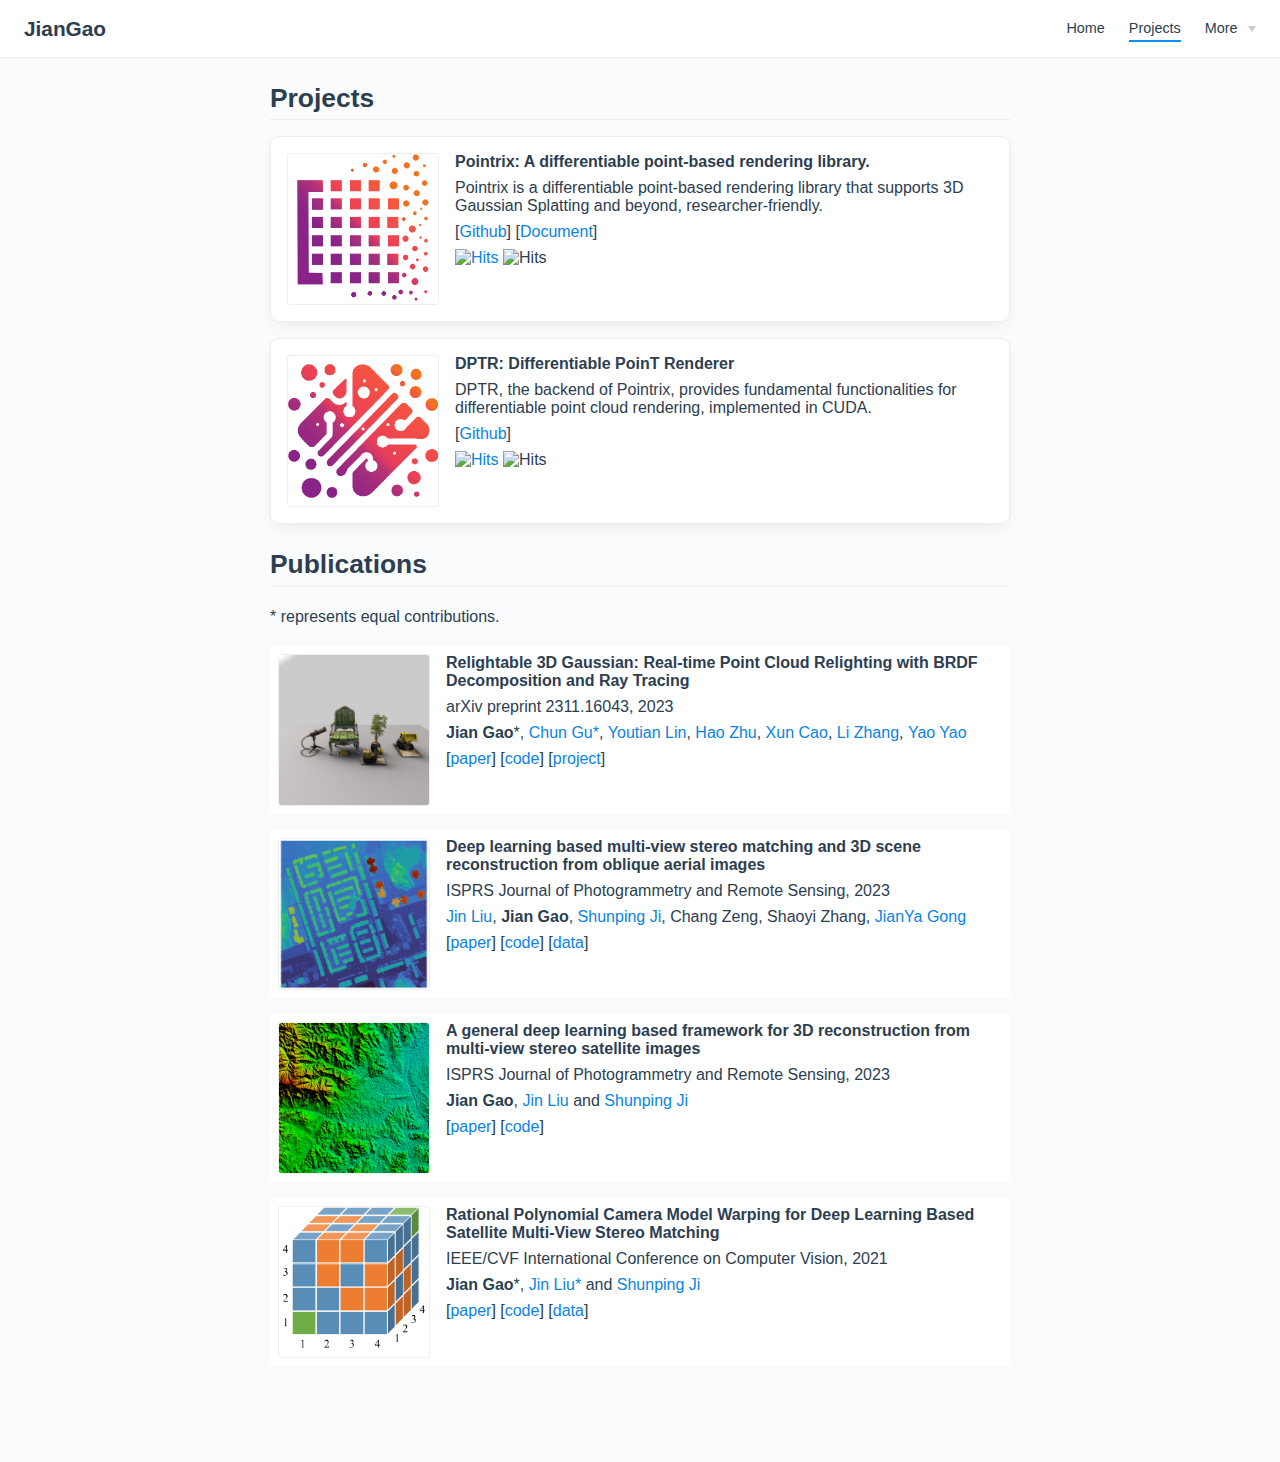
==== projects/index.html @ 20134680 "update" ====
<!DOCTYPE html>
<html lang="en-US">
  <head>
    <meta charset="utf-8">
    <meta name="viewport" content="width=device-width,initial-scale=1">
    <title>Projects | JianGao</title>
    <meta name="description" content="Website of Jian Gao">
    <link rel="icon" href="home.png">
    
    <link rel="preload" href="/assets/css/0.styles.3f326f81.css" as="style"><link rel="preload" href="/assets/js/app.9c5078cc.js" as="script"><link rel="preload" href="/assets/js/2.4865000f.js" as="script"><link rel="preload" href="/assets/js/10.e5e63cda.js" as="script"><link rel="preload" href="/assets/js/6.53512d20.js" as="script"><link rel="prefetch" href="/assets/js/11.e84737f7.js"><link rel="prefetch" href="/assets/js/12.097b4f4e.js"><link rel="prefetch" href="/assets/js/3.b9cb5ec0.js"><link rel="prefetch" href="/assets/js/4.f50adb33.js"><link rel="prefetch" href="/assets/js/5.90e2b002.js"><link rel="prefetch" href="/assets/js/7.cb664a9d.js"><link rel="prefetch" href="/assets/js/8.22fc4f7e.js"><link rel="prefetch" href="/assets/js/9.d6f98968.js">
    <link rel="stylesheet" href="/assets/css/0.styles.3f326f81.css">
  </head>
  <body>
    <div id="app" data-server-rendered="true"><div class="theme-container no-sidebar projects-page"><header class="navbar"><div class="sidebar-button"><svg xmlns="http://www.w3.org/2000/svg" aria-hidden="true" role="img" viewBox="0 0 448 512" class="icon"><path fill="currentColor" d="M436 124H12c-6.627 0-12-5.373-12-12V80c0-6.627 5.373-12 12-12h424c6.627 0 12 5.373 12 12v32c0 6.627-5.373 12-12 12zm0 160H12c-6.627 0-12-5.373-12-12v-32c0-6.627 5.373-12 12-12h424c6.627 0 12 5.373 12 12v32c0 6.627-5.373 12-12 12zm0 160H12c-6.627 0-12-5.373-12-12v-32c0-6.627 5.373-12 12-12h424c6.627 0 12 5.373 12 12v32c0 6.627-5.373 12-12 12z"></path></svg></div> <a href="/" class="home-link router-link-active"><!----> <span class="site-name">JianGao</span></a> <div class="links"><!----> <nav class="nav-links can-hide"><div class="nav-item"><a href="/" class="nav-link">Home</a></div><div class="nav-item"><a href="/projects/" class="nav-link router-link-exact-active router-link-active">Projects</a></div><div class="nav-item"><div class="dropdown-wrapper"><button type="button" aria-label="Menu" class="dropdown-title"><span class="title">More</span> <span class="arrow right"></span></button> <ul class="nav-dropdown" style="display:none;"><li class="dropdown-item"><!----> <a href="https://github.com/ygaojiany" target="_blank" rel="noopener noreferrer" class="nav-link external">
  Github
  <svg xmlns="http://www.w3.org/2000/svg" aria-hidden="true" x="0px" y="0px" viewBox="0 0 100 100" width="15" height="15" class="icon outbound"><path fill="currentColor" d="M18.8,85.1h56l0,0c2.2,0,4-1.8,4-4v-32h-8v28h-48v-48h28v-8h-32l0,0c-2.2,0-4,1.8-4,4v56C14.8,83.3,16.6,85.1,18.8,85.1z"></path> <polygon fill="currentColor" points="45.7,48.7 51.3,54.3 77.2,28.5 77.2,37.2 85.2,37.2 85.2,14.9 62.8,14.9 62.8,22.9 71.5,22.9"></polygon></svg></a></li><li class="dropdown-item"><!----> <a href="https://scholar.google.com/citations?user=Ud-3ID8AAAAJ&amp;hl=en" target="_blank" rel="noopener noreferrer" class="nav-link external">
  Google Scholar
  <svg xmlns="http://www.w3.org/2000/svg" aria-hidden="true" x="0px" y="0px" viewBox="0 0 100 100" width="15" height="15" class="icon outbound"><path fill="currentColor" d="M18.8,85.1h56l0,0c2.2,0,4-1.8,4-4v-32h-8v28h-48v-48h28v-8h-32l0,0c-2.2,0-4,1.8-4,4v56C14.8,83.3,16.6,85.1,18.8,85.1z"></path> <polygon fill="currentColor" points="45.7,48.7 51.3,54.3 77.2,28.5 77.2,37.2 85.2,37.2 85.2,14.9 62.8,14.9 62.8,22.9 71.5,22.9"></polygon></svg></a></li><li class="dropdown-item"><!----> <a href="https://dblp.org/pid/02/563-9" target="_blank" rel="noopener noreferrer" class="nav-link external">
  DBLP
  <svg xmlns="http://www.w3.org/2000/svg" aria-hidden="true" x="0px" y="0px" viewBox="0 0 100 100" width="15" height="15" class="icon outbound"><path fill="currentColor" d="M18.8,85.1h56l0,0c2.2,0,4-1.8,4-4v-32h-8v28h-48v-48h28v-8h-32l0,0c-2.2,0-4,1.8-4,4v56C14.8,83.3,16.6,85.1,18.8,85.1z"></path> <polygon fill="currentColor" points="45.7,48.7 51.3,54.3 77.2,28.5 77.2,37.2 85.2,37.2 85.2,14.9 62.8,14.9 62.8,22.9 71.5,22.9"></polygon></svg></a></li><li class="dropdown-item"><!----> <a href="https://orcid.org/0009-0007-2093-0941" target="_blank" rel="noopener noreferrer" class="nav-link external">
  ORCID
  <svg xmlns="http://www.w3.org/2000/svg" aria-hidden="true" x="0px" y="0px" viewBox="0 0 100 100" width="15" height="15" class="icon outbound"><path fill="currentColor" d="M18.8,85.1h56l0,0c2.2,0,4-1.8,4-4v-32h-8v28h-48v-48h28v-8h-32l0,0c-2.2,0-4,1.8-4,4v56C14.8,83.3,16.6,85.1,18.8,85.1z"></path> <polygon fill="currentColor" points="45.7,48.7 51.3,54.3 77.2,28.5 77.2,37.2 85.2,37.2 85.2,14.9 62.8,14.9 62.8,22.9 71.5,22.9"></polygon></svg></a></li><li class="dropdown-item"><!----> <a href="https://www.semanticscholar.org/author/Jian-Gao/2149258535" target="_blank" rel="noopener noreferrer" class="nav-link external">
  Sematic Scholar
  <svg xmlns="http://www.w3.org/2000/svg" aria-hidden="true" x="0px" y="0px" viewBox="0 0 100 100" width="15" height="15" class="icon outbound"><path fill="currentColor" d="M18.8,85.1h56l0,0c2.2,0,4-1.8,4-4v-32h-8v28h-48v-48h28v-8h-32l0,0c-2.2,0-4,1.8-4,4v56C14.8,83.3,16.6,85.1,18.8,85.1z"></path> <polygon fill="currentColor" points="45.7,48.7 51.3,54.3 77.2,28.5 77.2,37.2 85.2,37.2 85.2,14.9 62.8,14.9 62.8,22.9 71.5,22.9"></polygon></svg></a></li></ul></div></div> <!----></nav></div></header> <div class="sidebar-mask"></div> <aside class="sidebar"><nav class="nav-links"><div class="nav-item"><a href="/" class="nav-link">Home</a></div><div class="nav-item"><a href="/projects/" class="nav-link router-link-exact-active router-link-active">Projects</a></div><div class="nav-item"><div class="dropdown-wrapper"><button type="button" aria-label="Menu" class="dropdown-title"><span class="title">More</span> <span class="arrow right"></span></button> <ul class="nav-dropdown" style="display:none;"><li class="dropdown-item"><!----> <a href="https://github.com/ygaojiany" target="_blank" rel="noopener noreferrer" class="nav-link external">
  Github
  <svg xmlns="http://www.w3.org/2000/svg" aria-hidden="true" x="0px" y="0px" viewBox="0 0 100 100" width="15" height="15" class="icon outbound"><path fill="currentColor" d="M18.8,85.1h56l0,0c2.2,0,4-1.8,4-4v-32h-8v28h-48v-48h28v-8h-32l0,0c-2.2,0-4,1.8-4,4v56C14.8,83.3,16.6,85.1,18.8,85.1z"></path> <polygon fill="currentColor" points="45.7,48.7 51.3,54.3 77.2,28.5 77.2,37.2 85.2,37.2 85.2,14.9 62.8,14.9 62.8,22.9 71.5,22.9"></polygon></svg></a></li><li class="dropdown-item"><!----> <a href="https://scholar.google.com/citations?user=Ud-3ID8AAAAJ&amp;hl=en" target="_blank" rel="noopener noreferrer" class="nav-link external">
  Google Scholar
  <svg xmlns="http://www.w3.org/2000/svg" aria-hidden="true" x="0px" y="0px" viewBox="0 0 100 100" width="15" height="15" class="icon outbound"><path fill="currentColor" d="M18.8,85.1h56l0,0c2.2,0,4-1.8,4-4v-32h-8v28h-48v-48h28v-8h-32l0,0c-2.2,0-4,1.8-4,4v56C14.8,83.3,16.6,85.1,18.8,85.1z"></path> <polygon fill="currentColor" points="45.7,48.7 51.3,54.3 77.2,28.5 77.2,37.2 85.2,37.2 85.2,14.9 62.8,14.9 62.8,22.9 71.5,22.9"></polygon></svg></a></li><li class="dropdown-item"><!----> <a href="https://dblp.org/pid/02/563-9" target="_blank" rel="noopener noreferrer" class="nav-link external">
  DBLP
  <svg xmlns="http://www.w3.org/2000/svg" aria-hidden="true" x="0px" y="0px" viewBox="0 0 100 100" width="15" height="15" class="icon outbound"><path fill="currentColor" d="M18.8,85.1h56l0,0c2.2,0,4-1.8,4-4v-32h-8v28h-48v-48h28v-8h-32l0,0c-2.2,0-4,1.8-4,4v56C14.8,83.3,16.6,85.1,18.8,85.1z"></path> <polygon fill="currentColor" points="45.7,48.7 51.3,54.3 77.2,28.5 77.2,37.2 85.2,37.2 85.2,14.9 62.8,14.9 62.8,22.9 71.5,22.9"></polygon></svg></a></li><li class="dropdown-item"><!----> <a href="https://orcid.org/0009-0007-2093-0941" target="_blank" rel="noopener noreferrer" class="nav-link external">
  ORCID
  <svg xmlns="http://www.w3.org/2000/svg" aria-hidden="true" x="0px" y="0px" viewBox="0 0 100 100" width="15" height="15" class="icon outbound"><path fill="currentColor" d="M18.8,85.1h56l0,0c2.2,0,4-1.8,4-4v-32h-8v28h-48v-48h28v-8h-32l0,0c-2.2,0-4,1.8-4,4v56C14.8,83.3,16.6,85.1,18.8,85.1z"></path> <polygon fill="currentColor" points="45.7,48.7 51.3,54.3 77.2,28.5 77.2,37.2 85.2,37.2 85.2,14.9 62.8,14.9 62.8,22.9 71.5,22.9"></polygon></svg></a></li><li class="dropdown-item"><!----> <a href="https://www.semanticscholar.org/author/Jian-Gao/2149258535" target="_blank" rel="noopener noreferrer" class="nav-link external">
  Sematic Scholar
  <svg xmlns="http://www.w3.org/2000/svg" aria-hidden="true" x="0px" y="0px" viewBox="0 0 100 100" width="15" height="15" class="icon outbound"><path fill="currentColor" d="M18.8,85.1h56l0,0c2.2,0,4-1.8,4-4v-32h-8v28h-48v-48h28v-8h-32l0,0c-2.2,0-4,1.8-4,4v56C14.8,83.3,16.6,85.1,18.8,85.1z"></path> <polygon fill="currentColor" points="45.7,48.7 51.3,54.3 77.2,28.5 77.2,37.2 85.2,37.2 85.2,14.9 62.8,14.9 62.8,22.9 71.5,22.9"></polygon></svg></a></li></ul></div></div> <!----></nav>  <!----> </aside> <main class="page"> <div class="theme-default-content content__default"><h2 id="projects">Projects</h2> <div class="md-card show-border"><div class="card-image"><img src="/projects/pointrix.png" alt></div> <div class="card-content"><p><strong>Pointrix: A differentiable point-based rendering library.</strong></p> <p>Pointrix is a differentiable point-based rendering library that supports 3D Gaussian Splatting and beyond, researcher-friendly.</p> <p>[<a href="https://github.com/pointrix-project/pointrix" target="_blank" rel="noopener noreferrer">Github<svg xmlns="http://www.w3.org/2000/svg" aria-hidden="true" x="0px" y="0px" viewBox="0 0 100 100" width="15" height="15" class="icon outbound"><path fill="currentColor" d="M18.8,85.1h56l0,0c2.2,0,4-1.8,4-4v-32h-8v28h-48v-48h28v-8h-32l0,0c-2.2,0-4,1.8-4,4v56C14.8,83.3,16.6,85.1,18.8,85.1z"></path> <polygon fill="currentColor" points="45.7,48.7 51.3,54.3 77.2,28.5 77.2,37.2 85.2,37.2 85.2,14.9 62.8,14.9 62.8,22.9 71.5,22.9"></polygon></svg></a>] [<a href="https://pointrix-project.github.io/pointrix/" target="_blank" rel="noopener noreferrer">Document<svg xmlns="http://www.w3.org/2000/svg" aria-hidden="true" x="0px" y="0px" viewBox="0 0 100 100" width="15" height="15" class="icon outbound"><path fill="currentColor" d="M18.8,85.1h56l0,0c2.2,0,4-1.8,4-4v-32h-8v28h-48v-48h28v-8h-32l0,0c-2.2,0-4,1.8-4,4v56C14.8,83.3,16.6,85.1,18.8,85.1z"></path> <polygon fill="currentColor" points="45.7,48.7 51.3,54.3 77.2,28.5 77.2,37.2 85.2,37.2 85.2,14.9 62.8,14.9 62.8,22.9 71.5,22.9"></polygon></svg></a>]</p> <p><a href="https://hits.seeyoufarm.com" target="_blank" rel="noopener noreferrer"><img src="https://hits.seeyoufarm.com/api/count/incr/badge.svg?url=https%3A%2F%2Fgithub.com%2Fpointrix-project%2Fpointrix&amp;count_bg=%2396114C&amp;title_bg=%23555555&amp;icon=&amp;icon_color=%23E7E7E7&amp;title=visitors&amp;edge_flat=false" alt="Hits"><svg xmlns="http://www.w3.org/2000/svg" aria-hidden="true" x="0px" y="0px" viewBox="0 0 100 100" width="15" height="15" class="icon outbound"><path fill="currentColor" d="M18.8,85.1h56l0,0c2.2,0,4-1.8,4-4v-32h-8v28h-48v-48h28v-8h-32l0,0c-2.2,0-4,1.8-4,4v56C14.8,83.3,16.6,85.1,18.8,85.1z"></path> <polygon fill="currentColor" points="45.7,48.7 51.3,54.3 77.2,28.5 77.2,37.2 85.2,37.2 85.2,14.9 62.8,14.9 62.8,22.9 71.5,22.9"></polygon></svg></a> <img src="https://img.shields.io/github/stars/pointrix-project/pointrix" alt="Hits"></p></div></div> <div class="md-card show-border"><div class="card-image"><img src="/projects/dptr.png" alt></div> <div class="card-content"><p><strong>DPTR: Differentiable PoinT Renderer</strong></p> <p>DPTR, the backend of Pointrix, provides fundamental functionalities for differentiable point cloud rendering, implemented in CUDA.</p> <p>[<a href="https://github.com/pointrix-project/dptr" target="_blank" rel="noopener noreferrer">Github<svg xmlns="http://www.w3.org/2000/svg" aria-hidden="true" x="0px" y="0px" viewBox="0 0 100 100" width="15" height="15" class="icon outbound"><path fill="currentColor" d="M18.8,85.1h56l0,0c2.2,0,4-1.8,4-4v-32h-8v28h-48v-48h28v-8h-32l0,0c-2.2,0-4,1.8-4,4v56C14.8,83.3,16.6,85.1,18.8,85.1z"></path> <polygon fill="currentColor" points="45.7,48.7 51.3,54.3 77.2,28.5 77.2,37.2 85.2,37.2 85.2,14.9 62.8,14.9 62.8,22.9 71.5,22.9"></polygon></svg></a>]</p> <p><a href="https://hits.seeyoufarm.com" target="_blank" rel="noopener noreferrer"><img src="https://hits.seeyoufarm.com/api/count/incr/badge.svg?url=https%3A%2F%2Fgithub.com%2Fpointrix-project%2Fdptr&amp;count_bg=%2396114C&amp;title_bg=%23555555&amp;icon=&amp;icon_color=%23E7E7E7&amp;title=visitors&amp;edge_flat=false" alt="Hits"><svg xmlns="http://www.w3.org/2000/svg" aria-hidden="true" x="0px" y="0px" viewBox="0 0 100 100" width="15" height="15" class="icon outbound"><path fill="currentColor" d="M18.8,85.1h56l0,0c2.2,0,4-1.8,4-4v-32h-8v28h-48v-48h28v-8h-32l0,0c-2.2,0-4,1.8-4,4v56C14.8,83.3,16.6,85.1,18.8,85.1z"></path> <polygon fill="currentColor" points="45.7,48.7 51.3,54.3 77.2,28.5 77.2,37.2 85.2,37.2 85.2,14.9 62.8,14.9 62.8,22.9 71.5,22.9"></polygon></svg></a> <img src="https://img.shields.io/github/stars/pointrix-project/dptr" alt="Hits"></p></div></div> <h2 id="publications">Publications</h2> <p>* represents equal contributions.</p> <div class="md-card"><div class="card-image"><img src="/publications/2023Relightable3DGaussian.png" alt></div> <div class="card-content"><p><strong>Relightable 3D Gaussian: Real-time Point Cloud Relighting with BRDF Decomposition and Ray Tracing</strong></p> <p>arXiv preprint 2311.16043, 2023</p> <p><strong>Jian Gao</strong>*, <a href="https://sulvxiangxin.github.io/" target="_blank" rel="noopener noreferrer">Chun Gu*<svg xmlns="http://www.w3.org/2000/svg" aria-hidden="true" x="0px" y="0px" viewBox="0 0 100 100" width="15" height="15" class="icon outbound"><path fill="currentColor" d="M18.8,85.1h56l0,0c2.2,0,4-1.8,4-4v-32h-8v28h-48v-48h28v-8h-32l0,0c-2.2,0-4,1.8-4,4v56C14.8,83.3,16.6,85.1,18.8,85.1z"></path> <polygon fill="currentColor" points="45.7,48.7 51.3,54.3 77.2,28.5 77.2,37.2 85.2,37.2 85.2,14.9 62.8,14.9 62.8,22.9 71.5,22.9"></polygon></svg></a>, <a href="https://scholar.google.com/citations?user=VhhHLhIAAAAJ&amp;hl=en" target="_blank" rel="noopener noreferrer">Youtian Lin<svg xmlns="http://www.w3.org/2000/svg" aria-hidden="true" x="0px" y="0px" viewBox="0 0 100 100" width="15" height="15" class="icon outbound"><path fill="currentColor" d="M18.8,85.1h56l0,0c2.2,0,4-1.8,4-4v-32h-8v28h-48v-48h28v-8h-32l0,0c-2.2,0-4,1.8-4,4v56C14.8,83.3,16.6,85.1,18.8,85.1z"></path> <polygon fill="currentColor" points="45.7,48.7 51.3,54.3 77.2,28.5 77.2,37.2 85.2,37.2 85.2,14.9 62.8,14.9 62.8,22.9 71.5,22.9"></polygon></svg></a>, <a href="http://zhuhao.cc/home/" target="_blank" rel="noopener noreferrer">Hao Zhu<svg xmlns="http://www.w3.org/2000/svg" aria-hidden="true" x="0px" y="0px" viewBox="0 0 100 100" width="15" height="15" class="icon outbound"><path fill="currentColor" d="M18.8,85.1h56l0,0c2.2,0,4-1.8,4-4v-32h-8v28h-48v-48h28v-8h-32l0,0c-2.2,0-4,1.8-4,4v56C14.8,83.3,16.6,85.1,18.8,85.1z"></path> <polygon fill="currentColor" points="45.7,48.7 51.3,54.3 77.2,28.5 77.2,37.2 85.2,37.2 85.2,14.9 62.8,14.9 62.8,22.9 71.5,22.9"></polygon></svg></a>, <a href="https://cite.nju.edu.cn/People/Faculty/20190621/i5054.html" target="_blank" rel="noopener noreferrer">Xun Cao<svg xmlns="http://www.w3.org/2000/svg" aria-hidden="true" x="0px" y="0px" viewBox="0 0 100 100" width="15" height="15" class="icon outbound"><path fill="currentColor" d="M18.8,85.1h56l0,0c2.2,0,4-1.8,4-4v-32h-8v28h-48v-48h28v-8h-32l0,0c-2.2,0-4,1.8-4,4v56C14.8,83.3,16.6,85.1,18.8,85.1z"></path> <polygon fill="currentColor" points="45.7,48.7 51.3,54.3 77.2,28.5 77.2,37.2 85.2,37.2 85.2,14.9 62.8,14.9 62.8,22.9 71.5,22.9"></polygon></svg></a>, <a href="https://lzrobots.github.io/" target="_blank" rel="noopener noreferrer">Li Zhang<svg xmlns="http://www.w3.org/2000/svg" aria-hidden="true" x="0px" y="0px" viewBox="0 0 100 100" width="15" height="15" class="icon outbound"><path fill="currentColor" d="M18.8,85.1h56l0,0c2.2,0,4-1.8,4-4v-32h-8v28h-48v-48h28v-8h-32l0,0c-2.2,0-4,1.8-4,4v56C14.8,83.3,16.6,85.1,18.8,85.1z"></path> <polygon fill="currentColor" points="45.7,48.7 51.3,54.3 77.2,28.5 77.2,37.2 85.2,37.2 85.2,14.9 62.8,14.9 62.8,22.9 71.5,22.9"></polygon></svg></a>, <a href="https://yoyo000.github.io/" target="_blank" rel="noopener noreferrer">Yao Yao<svg xmlns="http://www.w3.org/2000/svg" aria-hidden="true" x="0px" y="0px" viewBox="0 0 100 100" width="15" height="15" class="icon outbound"><path fill="currentColor" d="M18.8,85.1h56l0,0c2.2,0,4-1.8,4-4v-32h-8v28h-48v-48h28v-8h-32l0,0c-2.2,0-4,1.8-4,4v56C14.8,83.3,16.6,85.1,18.8,85.1z"></path> <polygon fill="currentColor" points="45.7,48.7 51.3,54.3 77.2,28.5 77.2,37.2 85.2,37.2 85.2,14.9 62.8,14.9 62.8,22.9 71.5,22.9"></polygon></svg></a></p> <p>[<a href="https://arxiv.org/abs/2311.16043" target="_blank" rel="noopener noreferrer">paper<svg xmlns="http://www.w3.org/2000/svg" aria-hidden="true" x="0px" y="0px" viewBox="0 0 100 100" width="15" height="15" class="icon outbound"><path fill="currentColor" d="M18.8,85.1h56l0,0c2.2,0,4-1.8,4-4v-32h-8v28h-48v-48h28v-8h-32l0,0c-2.2,0-4,1.8-4,4v56C14.8,83.3,16.6,85.1,18.8,85.1z"></path> <polygon fill="currentColor" points="45.7,48.7 51.3,54.3 77.2,28.5 77.2,37.2 85.2,37.2 85.2,14.9 62.8,14.9 62.8,22.9 71.5,22.9"></polygon></svg></a>] [<a href="https://github.com/NJU-3DV/Relightable3DGaussian" target="_blank" rel="noopener noreferrer">code<svg xmlns="http://www.w3.org/2000/svg" aria-hidden="true" x="0px" y="0px" viewBox="0 0 100 100" width="15" height="15" class="icon outbound"><path fill="currentColor" d="M18.8,85.1h56l0,0c2.2,0,4-1.8,4-4v-32h-8v28h-48v-48h28v-8h-32l0,0c-2.2,0-4,1.8-4,4v56C14.8,83.3,16.6,85.1,18.8,85.1z"></path> <polygon fill="currentColor" points="45.7,48.7 51.3,54.3 77.2,28.5 77.2,37.2 85.2,37.2 85.2,14.9 62.8,14.9 62.8,22.9 71.5,22.9"></polygon></svg></a>] [<a href="https://nju-3dv.github.io/projects/Relightable3DGaussian/" target="_blank" rel="noopener noreferrer">project<svg xmlns="http://www.w3.org/2000/svg" aria-hidden="true" x="0px" y="0px" viewBox="0 0 100 100" width="15" height="15" class="icon outbound"><path fill="currentColor" d="M18.8,85.1h56l0,0c2.2,0,4-1.8,4-4v-32h-8v28h-48v-48h28v-8h-32l0,0c-2.2,0-4,1.8-4,4v56C14.8,83.3,16.6,85.1,18.8,85.1z"></path> <polygon fill="currentColor" points="45.7,48.7 51.3,54.3 77.2,28.5 77.2,37.2 85.2,37.2 85.2,14.9 62.8,14.9 62.8,22.9 71.5,22.9"></polygon></svg></a>]</p></div></div> <div class="md-card"><div class="card-image"><img src="/publications/2023ISPRS_2.png" alt></div> <div class="card-content"><p><strong>Deep learning based multi-view stereo matching and 3D scene reconstruction from oblique aerial images</strong></p> <p>ISPRS Journal of Photogrammetry and Remote Sensing, 2023</p> <p><a href="https://gpcv-liujin.github.io/" target="_blank" rel="noopener noreferrer">Jin Liu<svg xmlns="http://www.w3.org/2000/svg" aria-hidden="true" x="0px" y="0px" viewBox="0 0 100 100" width="15" height="15" class="icon outbound"><path fill="currentColor" d="M18.8,85.1h56l0,0c2.2,0,4-1.8,4-4v-32h-8v28h-48v-48h28v-8h-32l0,0c-2.2,0-4,1.8-4,4v56C14.8,83.3,16.6,85.1,18.8,85.1z"></path> <polygon fill="currentColor" points="45.7,48.7 51.3,54.3 77.2,28.5 77.2,37.2 85.2,37.2 85.2,14.9 62.8,14.9 62.8,22.9 71.5,22.9"></polygon></svg></a>, <strong>Jian Gao</strong>, <a href="http://gpcv.whu.edu.cn/" target="_blank" rel="noopener noreferrer">Shunping Ji<svg xmlns="http://www.w3.org/2000/svg" aria-hidden="true" x="0px" y="0px" viewBox="0 0 100 100" width="15" height="15" class="icon outbound"><path fill="currentColor" d="M18.8,85.1h56l0,0c2.2,0,4-1.8,4-4v-32h-8v28h-48v-48h28v-8h-32l0,0c-2.2,0-4,1.8-4,4v56C14.8,83.3,16.6,85.1,18.8,85.1z"></path> <polygon fill="currentColor" points="45.7,48.7 51.3,54.3 77.2,28.5 77.2,37.2 85.2,37.2 85.2,14.9 62.8,14.9 62.8,22.9 71.5,22.9"></polygon></svg></a>, Chang Zeng, Shaoyi Zhang, <a href="http://www.jygong.com/" target="_blank" rel="noopener noreferrer">JianYa Gong<svg xmlns="http://www.w3.org/2000/svg" aria-hidden="true" x="0px" y="0px" viewBox="0 0 100 100" width="15" height="15" class="icon outbound"><path fill="currentColor" d="M18.8,85.1h56l0,0c2.2,0,4-1.8,4-4v-32h-8v28h-48v-48h28v-8h-32l0,0c-2.2,0-4,1.8-4,4v56C14.8,83.3,16.6,85.1,18.8,85.1z"></path> <polygon fill="currentColor" points="45.7,48.7 51.3,54.3 77.2,28.5 77.2,37.2 85.2,37.2 85.2,14.9 62.8,14.9 62.8,22.9 71.5,22.9"></polygon></svg></a></p> <p>[<a href="https://www.sciencedirect.com/science/article/pii/S0924271623002289" target="_blank" rel="noopener noreferrer">paper<svg xmlns="http://www.w3.org/2000/svg" aria-hidden="true" x="0px" y="0px" viewBox="0 0 100 100" width="15" height="15" class="icon outbound"><path fill="currentColor" d="M18.8,85.1h56l0,0c2.2,0,4-1.8,4-4v-32h-8v28h-48v-48h28v-8h-32l0,0c-2.2,0-4,1.8-4,4v56C14.8,83.3,16.6,85.1,18.8,85.1z"></path> <polygon fill="currentColor" points="45.7,48.7 51.3,54.3 77.2,28.5 77.2,37.2 85.2,37.2 85.2,14.9 62.8,14.9 62.8,22.9 71.5,22.9"></polygon></svg></a>] [<a href="https://github.com/gpcv-liujin/Ada-MVS" target="_blank" rel="noopener noreferrer">code<svg xmlns="http://www.w3.org/2000/svg" aria-hidden="true" x="0px" y="0px" viewBox="0 0 100 100" width="15" height="15" class="icon outbound"><path fill="currentColor" d="M18.8,85.1h56l0,0c2.2,0,4-1.8,4-4v-32h-8v28h-48v-48h28v-8h-32l0,0c-2.2,0-4,1.8-4,4v56C14.8,83.3,16.6,85.1,18.8,85.1z"></path> <polygon fill="currentColor" points="45.7,48.7 51.3,54.3 77.2,28.5 77.2,37.2 85.2,37.2 85.2,14.9 62.8,14.9 62.8,22.9 71.5,22.9"></polygon></svg></a>] [<a href="http://gpcv.whu.edu.cn/data/whu_omvs.html" target="_blank" rel="noopener noreferrer">data<svg xmlns="http://www.w3.org/2000/svg" aria-hidden="true" x="0px" y="0px" viewBox="0 0 100 100" width="15" height="15" class="icon outbound"><path fill="currentColor" d="M18.8,85.1h56l0,0c2.2,0,4-1.8,4-4v-32h-8v28h-48v-48h28v-8h-32l0,0c-2.2,0-4,1.8-4,4v56C14.8,83.3,16.6,85.1,18.8,85.1z"></path> <polygon fill="currentColor" points="45.7,48.7 51.3,54.3 77.2,28.5 77.2,37.2 85.2,37.2 85.2,14.9 62.8,14.9 62.8,22.9 71.5,22.9"></polygon></svg></a>]</p></div></div> <div class="md-card"><div class="card-image"><img src="/publications/2023ISPRS.png" alt></div> <div class="card-content"><p><strong>A general deep learning based framework for 3D reconstruction from multi-view stereo satellite images</strong></p> <p>ISPRS Journal of Photogrammetry and Remote Sensing, 2023</p> <p><strong>Jian Gao</strong>, <a href="https://gpcv-liujin.github.io/" target="_blank" rel="noopener noreferrer">Jin Liu<svg xmlns="http://www.w3.org/2000/svg" aria-hidden="true" x="0px" y="0px" viewBox="0 0 100 100" width="15" height="15" class="icon outbound"><path fill="currentColor" d="M18.8,85.1h56l0,0c2.2,0,4-1.8,4-4v-32h-8v28h-48v-48h28v-8h-32l0,0c-2.2,0-4,1.8-4,4v56C14.8,83.3,16.6,85.1,18.8,85.1z"></path> <polygon fill="currentColor" points="45.7,48.7 51.3,54.3 77.2,28.5 77.2,37.2 85.2,37.2 85.2,14.9 62.8,14.9 62.8,22.9 71.5,22.9"></polygon></svg></a> and <a href="http://gpcv.whu.edu.cn/" target="_blank" rel="noopener noreferrer">Shunping Ji<svg xmlns="http://www.w3.org/2000/svg" aria-hidden="true" x="0px" y="0px" viewBox="0 0 100 100" width="15" height="15" class="icon outbound"><path fill="currentColor" d="M18.8,85.1h56l0,0c2.2,0,4-1.8,4-4v-32h-8v28h-48v-48h28v-8h-32l0,0c-2.2,0-4,1.8-4,4v56C14.8,83.3,16.6,85.1,18.8,85.1z"></path> <polygon fill="currentColor" points="45.7,48.7 51.3,54.3 77.2,28.5 77.2,37.2 85.2,37.2 85.2,14.9 62.8,14.9 62.8,22.9 71.5,22.9"></polygon></svg></a></p> <p>[<a href="https://www.sciencedirect.com/science/article/pii/S0924271622003276" target="_blank" rel="noopener noreferrer">paper<svg xmlns="http://www.w3.org/2000/svg" aria-hidden="true" x="0px" y="0px" viewBox="0 0 100 100" width="15" height="15" class="icon outbound"><path fill="currentColor" d="M18.8,85.1h56l0,0c2.2,0,4-1.8,4-4v-32h-8v28h-48v-48h28v-8h-32l0,0c-2.2,0-4,1.8-4,4v56C14.8,83.3,16.6,85.1,18.8,85.1z"></path> <polygon fill="currentColor" points="45.7,48.7 51.3,54.3 77.2,28.5 77.2,37.2 85.2,37.2 85.2,14.9 62.8,14.9 62.8,22.9 71.5,22.9"></polygon></svg></a>] [<a href="http://gpcv.whu.edu.cn/data/3d/mvs.html" target="_blank" rel="noopener noreferrer">code<svg xmlns="http://www.w3.org/2000/svg" aria-hidden="true" x="0px" y="0px" viewBox="0 0 100 100" width="15" height="15" class="icon outbound"><path fill="currentColor" d="M18.8,85.1h56l0,0c2.2,0,4-1.8,4-4v-32h-8v28h-48v-48h28v-8h-32l0,0c-2.2,0-4,1.8-4,4v56C14.8,83.3,16.6,85.1,18.8,85.1z"></path> <polygon fill="currentColor" points="45.7,48.7 51.3,54.3 77.2,28.5 77.2,37.2 85.2,37.2 85.2,14.9 62.8,14.9 62.8,22.9 71.5,22.9"></polygon></svg></a>]</p></div></div> <div class="md-card"><div class="card-image"><img src="/publications/2021ICCV.png" alt></div> <div class="card-content"><p><strong>Rational Polynomial Camera Model Warping for Deep Learning Based Satellite Multi-View Stereo Matching</strong></p> <p>IEEE/CVF International Conference on Computer Vision, 2021</p> <p><strong>Jian Gao</strong>*, <a href="https://gpcv-liujin.github.io/" target="_blank" rel="noopener noreferrer">Jin Liu*<svg xmlns="http://www.w3.org/2000/svg" aria-hidden="true" x="0px" y="0px" viewBox="0 0 100 100" width="15" height="15" class="icon outbound"><path fill="currentColor" d="M18.8,85.1h56l0,0c2.2,0,4-1.8,4-4v-32h-8v28h-48v-48h28v-8h-32l0,0c-2.2,0-4,1.8-4,4v56C14.8,83.3,16.6,85.1,18.8,85.1z"></path> <polygon fill="currentColor" points="45.7,48.7 51.3,54.3 77.2,28.5 77.2,37.2 85.2,37.2 85.2,14.9 62.8,14.9 62.8,22.9 71.5,22.9"></polygon></svg></a> and <a href="http://gpcv.whu.edu.cn/" target="_blank" rel="noopener noreferrer">Shunping Ji<svg xmlns="http://www.w3.org/2000/svg" aria-hidden="true" x="0px" y="0px" viewBox="0 0 100 100" width="15" height="15" class="icon outbound"><path fill="currentColor" d="M18.8,85.1h56l0,0c2.2,0,4-1.8,4-4v-32h-8v28h-48v-48h28v-8h-32l0,0c-2.2,0-4,1.8-4,4v56C14.8,83.3,16.6,85.1,18.8,85.1z"></path> <polygon fill="currentColor" points="45.7,48.7 51.3,54.3 77.2,28.5 77.2,37.2 85.2,37.2 85.2,14.9 62.8,14.9 62.8,22.9 71.5,22.9"></polygon></svg></a></p> <p>[<a href="https://openaccess.thecvf.com/content/ICCV2021/html/Gao_Rational_Polynomial_Camera_Model_Warping_for_Deep_Learning_Based_Satellite_ICCV_2021_paper.html" target="_blank" rel="noopener noreferrer">paper<svg xmlns="http://www.w3.org/2000/svg" aria-hidden="true" x="0px" y="0px" viewBox="0 0 100 100" width="15" height="15" class="icon outbound"><path fill="currentColor" d="M18.8,85.1h56l0,0c2.2,0,4-1.8,4-4v-32h-8v28h-48v-48h28v-8h-32l0,0c-2.2,0-4,1.8-4,4v56C14.8,83.3,16.6,85.1,18.8,85.1z"></path> <polygon fill="currentColor" points="45.7,48.7 51.3,54.3 77.2,28.5 77.2,37.2 85.2,37.2 85.2,14.9 62.8,14.9 62.8,22.9 71.5,22.9"></polygon></svg></a>] [<a href="https://github.com/WHU-GPCV/SatMVS" target="_blank" rel="noopener noreferrer">code<svg xmlns="http://www.w3.org/2000/svg" aria-hidden="true" x="0px" y="0px" viewBox="0 0 100 100" width="15" height="15" class="icon outbound"><path fill="currentColor" d="M18.8,85.1h56l0,0c2.2,0,4-1.8,4-4v-32h-8v28h-48v-48h28v-8h-32l0,0c-2.2,0-4,1.8-4,4v56C14.8,83.3,16.6,85.1,18.8,85.1z"></path> <polygon fill="currentColor" points="45.7,48.7 51.3,54.3 77.2,28.5 77.2,37.2 85.2,37.2 85.2,14.9 62.8,14.9 62.8,22.9 71.5,22.9"></polygon></svg></a>] [<a href="http://gpcv.whu.edu.cn/data/whu_tlc.html" target="_blank" rel="noopener noreferrer">data<svg xmlns="http://www.w3.org/2000/svg" aria-hidden="true" x="0px" y="0px" viewBox="0 0 100 100" width="15" height="15" class="icon outbound"><path fill="currentColor" d="M18.8,85.1h56l0,0c2.2,0,4-1.8,4-4v-32h-8v28h-48v-48h28v-8h-32l0,0c-2.2,0-4,1.8-4,4v56C14.8,83.3,16.6,85.1,18.8,85.1z"></path> <polygon fill="currentColor" points="45.7,48.7 51.3,54.3 77.2,28.5 77.2,37.2 85.2,37.2 85.2,14.9 62.8,14.9 62.8,22.9 71.5,22.9"></polygon></svg></a>]</p></div></div></div> <footer class="page-edit"><!----> <!----></footer> <!----> </main></div><div class="global-ui"><!----></div></div>
    <script src="/assets/js/app.9c5078cc.js" defer></script><script src="/assets/js/2.4865000f.js" defer></script><script src="/assets/js/10.e5e63cda.js" defer></script><script src="/assets/js/6.53512d20.js" defer></script>
  </body>
</html>
---- assets/css/0.styles.3f326f81.css ----
#nprogress{pointer-events:none}#nprogress .bar{background:#0984e3;position:fixed;z-index:1031;top:0;left:0;width:100%;height:2px}#nprogress .peg{display:block;position:absolute;right:0;width:100px;height:100%;box-shadow:0 0 10px #0984e3,0 0 5px #0984e3;opacity:1;-webkit-transform:rotate(3deg) translateY(-4px);transform:rotate(3deg) translateY(-4px)}#nprogress .spinner{display:block;position:fixed;z-index:1031;top:15px;right:15px}#nprogress .spinner-icon{width:18px;height:18px;box-sizing:border-box;border-color:#0984e3 transparent transparent #0984e3;border-style:solid;border-width:2px;border-radius:50%;-webkit-animation:nprogress-spinner .4s linear infinite;animation:nprogress-spinner .4s linear infinite}.nprogress-custom-parent{overflow:hidden;position:relative}.nprogress-custom-parent #nprogress .bar,.nprogress-custom-parent #nprogress .spinner{position:absolute}@-webkit-keyframes nprogress-spinner{0%{-webkit-transform:rotate(0deg);transform:rotate(0deg)}to{-webkit-transform:rotate(1turn);transform:rotate(1turn)}}@keyframes nprogress-spinner{0%{-webkit-transform:rotate(0deg);transform:rotate(0deg)}to{-webkit-transform:rotate(1turn);transform:rotate(1turn)}}.go-to-top[data-v-5fd4ef0c]{cursor:pointer;position:fixed;bottom:2rem;right:2.5rem;width:2rem;color:#0984e3;z-index:1}.go-to-top[data-v-5fd4ef0c]:hover{color:#47aaf8}@media (max-width:959px){.go-to-top[data-v-5fd4ef0c]{display:none}}.fade-enter-active[data-v-5fd4ef0c],.fade-leave-active[data-v-5fd4ef0c]{-webkit-transition:opacity .3s;transition:opacity .3s}.fade-enter[data-v-5fd4ef0c],.fade-leave-to[data-v-5fd4ef0c]{opacity:0}.icon.outbound{color:#aaa;display:inline-block;vertical-align:middle;position:relative;top:-1px}.home{padding:3.6rem 2rem 0;max-width:960px;margin:0 auto;display:block}.home .hero{text-align:center}.home .hero img{max-width:100%;max-height:280px;display:block;margin:3rem auto 1.5rem}.home .hero h1{font-size:3rem}.home .hero .action,.home .hero .description,.home .hero h1{margin:1.8rem auto}.home .hero .description{max-width:35rem;font-size:1.6rem;line-height:1.3;color:#6a8bad}.home .hero .action-button{display:inline-block;font-size:1.2rem;color:#fff;background-color:#0984e3;padding:.8rem 1.6rem;border-radius:4px;-webkit-transition:background-color .1s ease;transition:background-color .1s ease;box-sizing:border-box;border-bottom:1px solid #0877cc}.home .hero .action-button:hover{background-color:#1292f6}.home .features{border-top:1px solid #eaecef;padding:1.2rem 0;margin-top:2.5rem;display:-webkit-box;display:flex;flex-wrap:wrap;-webkit-box-align:start;align-items:flex-start;align-content:stretch;-webkit-box-pack:justify;justify-content:space-between}.home .feature{-webkit-box-flex:1;flex-grow:1;flex-basis:30%;max-width:30%}.home .feature h2{font-size:1.4rem;font-weight:500;border-bottom:none;padding-bottom:0;color:#3a5169}.home .feature p{color:#4e6e8e}.home .footer{padding:2.5rem;border-top:1px solid #eaecef;text-align:center;color:#4e6e8e}@media (max-width:719px){.home .features{-webkit-box-orient:vertical;-webkit-box-direction:normal;flex-direction:column}.home .feature{max-width:100%;padding:0 2.5rem}}@media (max-width:419px){.home{padding-left:1.5rem;padding-right:1.5rem}.home .hero img{max-height:210px;margin:2rem auto 1.2rem}.home .hero h1{font-size:2rem}.home .hero .action,.home .hero .description,.home .hero h1{margin:1.2rem auto}.home .hero .description{font-size:1.2rem}.home .hero .action-button{font-size:1rem;padding:.6rem 1.2rem}.home .feature h2{font-size:1.25rem}}.search-box{display:inline-block;position:relative;margin-right:1rem}.search-box input{cursor:text;width:10rem;height:2rem;color:#4e6e8e;display:inline-block;border:1px solid #cfd4db;border-radius:2rem;font-size:.9rem;line-height:2rem;padding:0 .5rem 0 2rem;outline:none;-webkit-transition:all .2s ease;transition:all .2s ease;background:#fff url(/assets/img/search.83621669.svg) .6rem .5rem no-repeat;background-size:1rem}.search-box input:focus{cursor:auto;border-color:#0984e3}.search-box .suggestions{background:#fff;width:20rem;position:absolute;top:1.5rem;border:1px solid #cfd4db;border-radius:6px;padding:.4rem;list-style-type:none}.search-box .suggestions.align-right{right:0}.search-box .suggestion{line-height:1.4;padding:.4rem .6rem;border-radius:4px;cursor:pointer}.search-box .suggestion a{white-space:normal;color:#5d82a6}.search-box .suggestion a .page-title{font-weight:600}.search-box .suggestion a .header{font-size:.9em;margin-left:.25em}.search-box .suggestion.focused{background-color:#f3f4f5}.search-box .suggestion.focused a{color:#0984e3}@media (max-width:959px){.search-box input{cursor:pointer;width:0;border-color:transparent;position:relative}.search-box input:focus{cursor:text;left:0;width:10rem}}@media (-ms-high-contrast:none){.search-box input{height:2rem}}@media (max-width:959px) and (min-width:719px){.search-box .suggestions{left:0}}@media (max-width:719px){.search-box{margin-right:0}.search-box input{left:1rem}.search-box .suggestions{right:0}}@media (max-width:419px){.search-box .suggestions{width:calc(100vw - 4rem)}.search-box input:focus{width:8rem}}.sidebar-button{cursor:pointer;display:none;width:1.25rem;height:1.25rem;position:absolute;padding:.6rem;top:.6rem;left:1rem}.sidebar-button .icon{display:block;width:1.25rem;height:1.25rem}@media (max-width:719px){.sidebar-button{display:block}}.dropdown-enter,.dropdown-leave-to{height:0!important}.dropdown-wrapper{cursor:pointer}.dropdown-wrapper .dropdown-title{display:block;font-size:.9rem;font-family:inherit;cursor:inherit;padding:inherit;line-height:1.4rem;background:transparent;border:none;font-weight:500;color:#2c3e50}.dropdown-wrapper .dropdown-title:hover{border-color:transparent}.dropdown-wrapper .dropdown-title .arrow{vertical-align:middle;margin-top:-1px;margin-left:.4rem}.dropdown-wrapper .nav-dropdown .dropdown-item{color:inherit;line-height:1.7rem}.dropdown-wrapper .nav-dropdown .dropdown-item h4{margin:.45rem 0 0;border-top:1px solid #eee;padding:.45rem 1.5rem 0 1.25rem}.dropdown-wrapper .nav-dropdown .dropdown-item .dropdown-subitem-wrapper{padding:0;list-style:none}.dropdown-wrapper .nav-dropdown .dropdown-item .dropdown-subitem-wrapper .dropdown-subitem{font-size:.9em}.dropdown-wrapper .nav-dropdown .dropdown-item a{display:block;line-height:1.7rem;position:relative;border-bottom:none;font-weight:400;margin-bottom:0;padding:0 1.5rem 0 1.25rem}.dropdown-wrapper .nav-dropdown .dropdown-item a.router-link-active,.dropdown-wrapper .nav-dropdown .dropdown-item a:hover{color:#0984e3}.dropdown-wrapper .nav-dropdown .dropdown-item a.router-link-active:after{content:"";width:0;height:0;border-left:5px solid #0984e3;border-top:3px solid transparent;border-bottom:3px solid transparent;position:absolute;top:calc(50% - 2px);left:9px}.dropdown-wrapper .nav-dropdown .dropdown-item:first-child h4{margin-top:0;padding-top:0;border-top:0}@media (max-width:719px){.dropdown-wrapper.open .dropdown-title{margin-bottom:.5rem}.dropdown-wrapper .dropdown-title{font-weight:600;font-size:inherit}.dropdown-wrapper .dropdown-title:hover{color:#0984e3}.dropdown-wrapper .nav-dropdown{-webkit-transition:height .1s ease-out;transition:height .1s ease-out;overflow:hidden}.dropdown-wrapper .nav-dropdown .dropdown-item h4{border-top:0;margin-top:0;padding-top:0}.dropdown-wrapper .nav-dropdown .dropdown-item>a,.dropdown-wrapper .nav-dropdown .dropdown-item h4{font-size:15px;line-height:2rem}.dropdown-wrapper .nav-dropdown .dropdown-item .dropdown-subitem{font-size:14px;padding-left:1rem}}@media (min-width:719px){.dropdown-wrapper{height:1.8rem}.dropdown-wrapper.open .nav-dropdown,.dropdown-wrapper:hover .nav-dropdown{display:block!important}.dropdown-wrapper.open:blur{display:none}.dropdown-wrapper .dropdown-title .arrow{border-left:4px solid transparent;border-right:4px solid transparent;border-top:6px solid #ccc;border-bottom:0}.dropdown-wrapper .nav-dropdown{display:none;height:auto!important;box-sizing:border-box;max-height:calc(100vh - 2.7rem);overflow-y:auto;position:absolute;top:100%;right:0;background-color:#fff;padding:.6rem 0;border:1px solid;border-color:#ddd #ddd #ccc;text-align:left;border-radius:.25rem;white-space:nowrap;margin:0}}.nav-links{display:inline-block}.nav-links a{line-height:1.4rem;color:inherit}.nav-links a.router-link-active,.nav-links a:hover{color:#0984e3}.nav-links .nav-item{position:relative;display:inline-block;margin-left:1.5rem;line-height:2rem}.nav-links .nav-item:first-child{margin-left:0}.nav-links .repo-link{margin-left:1.5rem}@media (max-width:719px){.nav-links .nav-item,.nav-links .repo-link{margin-left:0}}@media (min-width:719px){.nav-links a.router-link-active,.nav-links a:hover{color:#2c3e50}.nav-item>a:not(.external).router-link-active,.nav-item>a:not(.external):hover{margin-bottom:-2px;border-bottom:2px solid #0d90f5}}.navbar{padding:.7rem 1.5rem;line-height:2.2rem}.navbar a,.navbar img,.navbar span{display:inline-block}.navbar .logo{height:2.2rem;min-width:2.2rem;margin-right:.8rem;vertical-align:top}.navbar .site-name{font-size:1.3rem;font-weight:600;color:#2c3e50;position:relative}.navbar .links{padding-left:1.5rem;box-sizing:border-box;background-color:#fff;white-space:nowrap;font-size:.9rem;position:absolute;right:1.5rem;top:.7rem;display:-webkit-box;display:flex}.navbar .links .search-box{-webkit-box-flex:0;flex:0 0 auto;vertical-align:top}@media (max-width:719px){.navbar{padding-left:4rem}.navbar .can-hide{display:none}.navbar .links{padding-left:1.5rem}.navbar .site-name{width:calc(100vw - 9.4rem);overflow:hidden;white-space:nowrap;text-overflow:ellipsis}}.page-edit{max-width:740px;margin:0 auto;padding:2rem 2.5rem}@media (max-width:959px){.page-edit{padding:2rem}}@media (max-width:419px){.page-edit{padding:1.5rem}}.page-edit{padding-top:1rem;padding-bottom:1rem;overflow:auto}.page-edit .edit-link{display:inline-block}.page-edit .edit-link a{color:#4e6e8e;margin-right:.25rem}.page-edit .last-updated{float:right;font-size:.9em}.page-edit .last-updated .prefix{font-weight:500;color:#4e6e8e}.page-edit .last-updated .time{font-weight:400;color:#aaa}@media (max-width:719px){.page-edit .edit-link{margin-bottom:.5rem}.page-edit .last-updated{font-size:.8em;float:none;text-align:left}}.page-nav{max-width:740px;margin:0 auto;padding:2rem 2.5rem}@media (max-width:959px){.page-nav{padding:2rem}}@media (max-width:419px){.page-nav{padding:1.5rem}}.page-nav{padding-top:1rem;padding-bottom:0}.page-nav .inner{min-height:2rem;margin-top:0;border-top:1px solid #eaecef;padding-top:1rem;overflow:auto}.page-nav .next{float:right}.page{padding-bottom:2rem;display:block}.sidebar-group .sidebar-group{padding-left:.5em}.sidebar-group:not(.collapsable) .sidebar-heading:not(.clickable){cursor:auto;color:inherit}.sidebar-group.is-sub-group{padding-left:0}.sidebar-group.is-sub-group>.sidebar-heading{font-size:.95em;line-height:1.4;font-weight:400;padding-left:2rem}.sidebar-group.is-sub-group>.sidebar-heading:not(.clickable){opacity:.5}.sidebar-group.is-sub-group>.sidebar-group-items{padding-left:1rem}.sidebar-group.is-sub-group>.sidebar-group-items>li>.sidebar-link{font-size:.95em;border-left:none}.sidebar-group.depth-2>.sidebar-heading{border-left:none}.sidebar-heading{color:#2c3e50;-webkit-transition:color .15s ease;transition:color .15s ease;cursor:pointer;font-size:1.1em;font-weight:700;padding:.35rem 1.5rem .35rem 1.25rem;width:100%;box-sizing:border-box;margin:0;border-left:.25rem solid transparent}.sidebar-heading.open,.sidebar-heading:hover{color:inherit}.sidebar-heading .arrow{position:relative;top:-.12em;left:.5em}.sidebar-heading.clickable.active{font-weight:600;color:#0984e3;border-left-color:#0984e3}.sidebar-heading.clickable:hover{color:#0984e3}.sidebar-group-items{-webkit-transition:height .1s ease-out;transition:height .1s ease-out;font-size:.95em;overflow:hidden}.sidebar .sidebar-sub-headers{padding-left:1rem;font-size:.95em}a.sidebar-link{font-size:1em;font-weight:400;display:inline-block;color:#2c3e50;border-left:.25rem solid transparent;padding:.35rem 1rem .35rem 1.25rem;line-height:1.4;width:100%;box-sizing:border-box}a.sidebar-link:hover{color:#0984e3}a.sidebar-link.active{font-weight:600;color:#0984e3;border-left-color:#0984e3}.sidebar-group a.sidebar-link{padding-left:2rem}.sidebar-sub-headers a.sidebar-link{padding-top:.25rem;padding-bottom:.25rem;border-left:none}.sidebar-sub-headers a.sidebar-link.active{font-weight:500}.sidebar ul{padding:0;margin:0;list-style-type:none}.sidebar a{display:inline-block}.sidebar .nav-links{display:none;border-bottom:1px solid #eaecef;padding:.5rem 0 .75rem}.sidebar .nav-links a{font-weight:600}.sidebar .nav-links .nav-item,.sidebar .nav-links .repo-link{display:block;line-height:1.25rem;font-size:1.1em;padding:.5rem 0 .5rem 1.5rem}.sidebar>.sidebar-links{padding:1.5rem 0}.sidebar>.sidebar-links>li>a.sidebar-link{font-size:1.1em;line-height:1.7;font-weight:700}.sidebar>.sidebar-links>li:not(:first-child){margin-top:.75rem}@media (max-width:719px){.sidebar .nav-links{display:block}.sidebar .nav-links .dropdown-wrapper .nav-dropdown .dropdown-item a.router-link-active:after{top:calc(1rem - 2px)}.sidebar>.sidebar-links{padding:1rem 0}}.theme-container.home-page .page{font-size:14px;font-family:lucida grande,lucida sans unicode,lucida,Helvetica Neue,Helvetica,Arial,sans-serif}.theme-container.home-page .page p{margin:0 0 .5rem}.theme-container.home-page .page ol,.theme-container.home-page .page p,.theme-container.home-page .page ul{line-height:normal}.theme-container.home-page .page a{font-weight:400}.theme-container.home-page .page .theme-default-content:not(.custom)>h2{margin-bottom:.5rem}.theme-container.home-page .page .theme-default-content:not(.custom)>h2:first-child+p{margin-top:.5rem}.theme-container.home-page .page .theme-default-content:not(.custom)>h3{padding-top:4rem}.theme-container.home-page .page .md-card{margin-top:.5em}.theme-container.home-page .page .md-card .card-image{padding:.2rem}.theme-container.home-page .page .md-card .card-image img{max-width:120px;max-height:120px}.theme-container.home-page .page .md-card .card-content p{-webkit-margin-after:.2em}@media (max-width:419px){.theme-container.home-page .page ol,.theme-container.home-page .page p,.theme-container.home-page .page ul{line-height:1.5}.theme-container.home-page .page .md-card .card-image img{width:100%;max-width:400px}}.projects-page{background-color:#fafbfc}code[class*=language-],pre[class*=language-]{color:#ccc;background:none;font-family:Consolas,Monaco,Andale Mono,Ubuntu Mono,monospace;font-size:1em;text-align:left;white-space:pre;word-spacing:normal;word-break:normal;word-wrap:normal;line-height:1.5;-moz-tab-size:4;-o-tab-size:4;tab-size:4;-webkit-hyphens:none;-ms-hyphens:none;hyphens:none}pre[class*=language-]{padding:1em;margin:.5em 0;overflow:auto}:not(pre)>code[class*=language-],pre[class*=language-]{background:#2d2d2d}:not(pre)>code[class*=language-]{padding:.1em;border-radius:.3em;white-space:normal}.token.block-comment,.token.cdata,.token.comment,.token.doctype,.token.prolog{color:#999}.token.punctuation{color:#ccc}.token.attr-name,.token.deleted,.token.namespace,.token.tag{color:#e2777a}.token.function-name{color:#6196cc}.token.boolean,.token.function,.token.number{color:#f08d49}.token.class-name,.token.constant,.token.property,.token.symbol{color:#f8c555}.token.atrule,.token.builtin,.token.important,.token.keyword,.token.selector{color:#cc99cd}.token.attr-value,.token.char,.token.regex,.token.string,.token.variable{color:#7ec699}.token.entity,.token.operator,.token.url{color:#67cdcc}.token.bold,.token.important{font-weight:700}.token.italic{font-style:italic}.token.entity{cursor:help}.token.inserted{color:green}.theme-default-content code{color:#476582;padding:.25rem .5rem;margin:0;font-size:.85em;background-color:rgba(27,31,35,.05);border-radius:3px}.theme-default-content code .token.deleted{color:#ec5975}.theme-default-content code .token.inserted{color:#0984e3}.theme-default-content pre,.theme-default-content pre[class*=language-]{line-height:1.4;padding:1.25rem 1.5rem;margin:.85rem 0;background-color:#282c34;border-radius:6px;overflow:auto}.theme-default-content pre[class*=language-] code,.theme-default-content pre code{color:#fff;padding:0;background-color:transparent;border-radius:0}div[class*=language-]{position:relative;background-color:#282c34;border-radius:6px}div[class*=language-] .highlight-lines{-webkit-user-select:none;-ms-user-select:none;user-select:none;padding-top:1.3rem;position:absolute;top:0;left:0;width:100%;line-height:1.4}div[class*=language-] .highlight-lines .highlighted{background-color:rgba(0,0,0,.66)}div[class*=language-] pre,div[class*=language-] pre[class*=language-]{background:transparent;position:relative;z-index:1}div[class*=language-]:before{position:absolute;z-index:3;top:.8em;right:1em;font-size:.75rem;color:hsla(0,0%,100%,.4)}div[class*=language-]:not(.line-numbers-mode) .line-numbers-wrapper{display:none}div[class*=language-].line-numbers-mode .highlight-lines .highlighted{position:relative}div[class*=language-].line-numbers-mode .highlight-lines .highlighted:before{content:" ";position:absolute;z-index:3;left:0;top:0;display:block;width:3.5rem;height:100%;background-color:rgba(0,0,0,.66)}div[class*=language-].line-numbers-mode pre{padding-left:4.5rem;vertical-align:middle}div[class*=language-].line-numbers-mode .line-numbers-wrapper{position:absolute;top:0;width:3.5rem;text-align:center;color:hsla(0,0%,100%,.3);padding:1.25rem 0;line-height:1.4}div[class*=language-].line-numbers-mode .line-numbers-wrapper br{-webkit-user-select:none;-ms-user-select:none;user-select:none}div[class*=language-].line-numbers-mode .line-numbers-wrapper .line-number{position:relative;z-index:4;-webkit-user-select:none;-ms-user-select:none;user-select:none;font-size:.85em}div[class*=language-].line-numbers-mode:after{content:"";position:absolute;z-index:2;top:0;left:0;width:3.5rem;height:100%;border-radius:6px 0 0 6px;border-right:1px solid rgba(0,0,0,.66);background-color:#282c34}div[class~=language-js]:before{content:"js"}div[class~=language-ts]:before{content:"ts"}div[class~=language-html]:before{content:"html"}div[class~=language-md]:before{content:"md"}div[class~=language-vue]:before{content:"vue"}div[class~=language-css]:before{content:"css"}div[class~=language-sass]:before{content:"sass"}div[class~=language-scss]:before{content:"scss"}div[class~=language-less]:before{content:"less"}div[class~=language-stylus]:before{content:"stylus"}div[class~=language-go]:before{content:"go"}div[class~=language-java]:before{content:"java"}div[class~=language-c]:before{content:"c"}div[class~=language-sh]:before{content:"sh"}div[class~=language-yaml]:before{content:"yaml"}div[class~=language-py]:before{content:"py"}div[class~=language-docker]:before{content:"docker"}div[class~=language-dockerfile]:before{content:"dockerfile"}div[class~=language-makefile]:before{content:"makefile"}div[class~=language-javascript]:before{content:"js"}div[class~=language-typescript]:before{content:"ts"}div[class~=language-markup]:before{content:"html"}div[class~=language-markdown]:before{content:"md"}div[class~=language-json]:before{content:"json"}div[class~=language-ruby]:before{content:"rb"}div[class~=language-python]:before{content:"py"}div[class~=language-bash]:before{content:"sh"}div[class~=language-php]:before{content:"php"}.custom-block .custom-block-title{font-weight:600;margin-bottom:-.4rem}.custom-block.danger,.custom-block.tip,.custom-block.warning{padding:.1rem 1.5rem;border-left-width:.5rem;border-left-style:solid;margin:1rem 0}.custom-block.tip{background-color:#f3f5f7;border-color:#42b983}.custom-block.warning{background-color:rgba(255,229,100,.3);border-color:#e7c000;color:#6b5900}.custom-block.warning .custom-block-title{color:#b29400}.custom-block.warning a{color:#2c3e50}.custom-block.danger{background-color:#ffe6e6;border-color:#c00;color:#4d0000}.custom-block.danger .custom-block-title{color:#900}.custom-block.danger a{color:#2c3e50}.arrow{display:inline-block;width:0;height:0}.arrow.up{border-bottom:6px solid #ccc}.arrow.down,.arrow.up{border-left:4px solid transparent;border-right:4px solid transparent}.arrow.down{border-top:6px solid #ccc}.arrow.right{border-left:6px solid #ccc}.arrow.left,.arrow.right{border-top:4px solid transparent;border-bottom:4px solid transparent}.arrow.left{border-right:6px solid #ccc}.theme-default-content:not(.custom){max-width:740px;margin:0 auto;padding:2rem 2.5rem}@media (max-width:959px){.theme-default-content:not(.custom){padding:2rem}}@media (max-width:419px){.theme-default-content:not(.custom){padding:1.5rem}}.table-of-contents .badge{vertical-align:middle}body,html{padding:0;margin:0;background-color:#fff}body{font-family:-apple-system,BlinkMacSystemFont,Segoe UI,Roboto,Oxygen,Ubuntu,Cantarell,Fira Sans,Droid Sans,Helvetica Neue,sans-serif;-webkit-font-smoothing:antialiased;-moz-osx-font-smoothing:grayscale;font-size:16px;color:#2c3e50}.page{padding-left:20rem}.navbar{z-index:20;right:0;height:3.6rem;background-color:#fff;box-sizing:border-box;border-bottom:1px solid #eaecef}.navbar,.sidebar-mask{position:fixed;top:0;left:0}.sidebar-mask{z-index:9;width:100vw;height:100vh;display:none}.sidebar{font-size:16px;background-color:#fff;width:20rem;position:fixed;z-index:10;margin:0;top:3.6rem;left:0;bottom:0;box-sizing:border-box;border-right:1px solid #eaecef;overflow-y:auto}.theme-default-content:not(.custom)>:first-child{margin-top:3.6rem}.theme-default-content:not(.custom) a:hover{text-decoration:underline}.theme-default-content:not(.custom) p.demo{padding:1rem 1.5rem;border:1px solid #ddd;border-radius:4px}.theme-default-content:not(.custom) img{max-width:100%}.theme-default-content.custom{padding:0;margin:0}.theme-default-content.custom img{max-width:100%}a{font-weight:500;text-decoration:none}a,p a code{color:#0984e3}p a code{font-weight:400}kbd{background:#eee;border:.15rem solid #ddd;border-bottom:.25rem solid #ddd;border-radius:.15rem;padding:0 .15em}blockquote{font-size:1rem;color:#999;border-left:.2rem solid #dfe2e5;margin:1rem 0;padding:.25rem 0 .25rem 1rem}blockquote>p{margin:0}ol,ul{padding-left:1.2em}strong{font-weight:600}h1,h2,h3,h4,h5,h6{font-weight:600;line-height:1.25}.theme-default-content:not(.custom)>h1,.theme-default-content:not(.custom)>h2,.theme-default-content:not(.custom)>h3,.theme-default-content:not(.custom)>h4,.theme-default-content:not(.custom)>h5,.theme-default-content:not(.custom)>h6{margin-top:-3.1rem;padding-top:4.6rem;margin-bottom:0}.theme-default-content:not(.custom)>h1:first-child,.theme-default-content:not(.custom)>h2:first-child,.theme-default-content:not(.custom)>h3:first-child,.theme-default-content:not(.custom)>h4:first-child,.theme-default-content:not(.custom)>h5:first-child,.theme-default-content:not(.custom)>h6:first-child{margin-top:-1.5rem;margin-bottom:1rem}.theme-default-content:not(.custom)>h1:first-child+.custom-block,.theme-default-content:not(.custom)>h1:first-child+p,.theme-default-content:not(.custom)>h1:first-child+pre,.theme-default-content:not(.custom)>h2:first-child+.custom-block,.theme-default-content:not(.custom)>h2:first-child+p,.theme-default-content:not(.custom)>h2:first-child+pre,.theme-default-content:not(.custom)>h3:first-child+.custom-block,.theme-default-content:not(.custom)>h3:first-child+p,.theme-default-content:not(.custom)>h3:first-child+pre,.theme-default-content:not(.custom)>h4:first-child+.custom-block,.theme-default-content:not(.custom)>h4:first-child+p,.theme-default-content:not(.custom)>h4:first-child+pre,.theme-default-content:not(.custom)>h5:first-child+.custom-block,.theme-default-content:not(.custom)>h5:first-child+p,.theme-default-content:not(.custom)>h5:first-child+pre,.theme-default-content:not(.custom)>h6:first-child+.custom-block,.theme-default-content:not(.custom)>h6:first-child+p,.theme-default-content:not(.custom)>h6:first-child+pre{margin-top:2rem}h1:hover .header-anchor,h2:hover .header-anchor,h3:hover .header-anchor,h4:hover .header-anchor,h5:hover .header-anchor,h6:hover .header-anchor{opacity:1}h1{font-size:2.2rem}h2{font-size:1.65rem;padding-bottom:.3rem;border-bottom:1px solid #eaecef}h3{font-size:1.35rem}a.header-anchor{font-size:.85em;float:left;margin-left:-.87em;padding-right:.23em;margin-top:.125em;opacity:0}a.header-anchor:hover{text-decoration:none}.line-number,code,kbd{font-family:source-code-pro,Menlo,Monaco,Consolas,Courier New,monospace}ol,p,ul{line-height:1.7}hr{border:0;border-top:1px solid #eaecef}table{border-collapse:collapse;margin:1rem 0;display:block;overflow-x:auto}tr{border-top:1px solid #dfe2e5}tr:nth-child(2n){background-color:#f6f8fa}td,th{border:1px solid #dfe2e5;padding:.6em 1em}.theme-container.sidebar-open .sidebar-mask{display:block}.theme-container.no-navbar .theme-default-content:not(.custom)>h1,.theme-container.no-navbar h2,.theme-container.no-navbar h3,.theme-container.no-navbar h4,.theme-container.no-navbar h5,.theme-container.no-navbar h6{margin-top:1.5rem;padding-top:0}.theme-container.no-navbar .sidebar{top:0}@media (min-width:720px){.theme-container.no-sidebar .sidebar{display:none}.theme-container.no-sidebar .page{padding-left:0}}@media (max-width:959px){.sidebar{font-size:15px;width:16.4rem}.page{padding-left:16.4rem}}@media (max-width:719px){.sidebar{top:0;padding-top:3.6rem;transform:translateX(-100%);transition:transform .2s ease}.page{padding-left:0}.theme-container.sidebar-open .sidebar{transform:translateX(0)}.theme-container.no-navbar .sidebar{padding-top:0}}@media (max-width:419px){h1{font-size:1.9rem}.theme-default-content div[class*=language-]{margin:.85rem -1.5rem;border-radius:0}}.icon.outbound{display:none}.about-card{width:100%;display:-webkit-box;display:flex;-webkit-box-orient:vertical;-webkit-box-direction:normal;flex-direction:column;-webkit-box-align:center;align-items:center}.about-card .avatar{position:relative;z-index:1}.about-card .avatar img{display:block;width:100%;height:auto;max-width:150px;border-radius:500rem}.about-card .card{max-width:600px;width:100%;position:relative;top:-75px;padding-top:75px;margin-left:auto;margin-right:auto;background:#fff;box-shadow:0 4px 8px 0 rgba(0,0,0,.2);border-radius:.3rem;text-align:center}.about-card .card .bio{padding:1em}.about-card .card .bio .head{font-weight:700;font-size:1.3em}.about-card .card .bio .info{padding-top:.5rem;font-size:1em;color:rgba(0,0,0,.4)}.about-card .card .bio .description{text-align:justify}.about-card .card .bio .description p{padding:.8em .5em 0;line-height:normal;-webkit-margin-before:0;-webkit-margin-after:0}.about-card .card .bio .description p a{font-weight:400}.about-card .card .interests{padding:1em 1.5em;border-top:1px solid rgba(34,36,38,.1)}.about-card .card .socials{border-top:1px solid rgba(34,36,38,.1);display:-webkit-box;display:flex;-webkit-box-orient:horizontal;-webkit-box-direction:normal;flex-direction:row;-webkit-box-pack:center;justify-content:center;flex-wrap:wrap}.about-card .card .socials img{width:32px;margin:1em;cursor:pointer}.about-card .card .actions{border-top:1px solid rgba(34,36,38,.1);display:-webkit-box;display:flex;-webkit-box-orient:horizontal;-webkit-box-direction:normal;flex-direction:row;-webkit-box-pack:center;justify-content:center;flex-wrap:wrap}.about-card .card .actions .button{background-color:#b53471;border:none;border-radius:.3em;color:#fff;padding:.5em 1em;margin:1em .5em;font-size:1rem;font-family:inherit;font-weight:400;text-align:center;text-decoration:none;display:inline-block;-webkit-transition-duration:.4s;transition-duration:.4s;cursor:pointer}.about-card .card .actions .button:hover{background-color:#34495e}.about-card .footer{padding:1rem;font-weight:200;font-size:1rem;text-align:center;color:#9fa9aa;margin-top:auto}.profile{display:-webkit-box;display:flex;-webkit-box-orient:horizontal;-webkit-box-direction:normal;flex-direction:row;-webkit-box-align:stretch;align-items:stretch}.profile .image{max-width:120px}.profile .image img{border-radius:50%;padding:2px;border:1px solid #f2f3f3}.profile .info{display:-webkit-box;display:flex;-webkit-box-flex:1;flex:1 1;-webkit-box-orient:vertical;-webkit-box-direction:normal;flex-direction:column;padding-left:3rem}.profile .info .name{font-size:1.85rem;font-weight:600}.profile .info .socials{display:-webkit-box;display:flex;-webkit-box-orient:horizontal;-webkit-box-direction:normal;flex-direction:row}.profile .info .socials img{width:1.3rem;margin:0 .6rem 0 0;cursor:pointer}.profile .info .socials b{margin-left:1rem}.profile .info .contact .title{font-size:1.2rem;font-weight:400}.profile .info .contact .email{font-family:Courier New,Courier,monospace}@media (max-width:419px){.profile .image{max-width:100px}}.md-card{background-color:#fff;margin-top:1em;min-height:150px;-webkit-box-orient:horizontal;-webkit-box-direction:normal;flex-direction:row;-webkit-box-align:stretch;align-items:stretch}.md-card,.md-card .card-image{display:-webkit-box;display:flex}.md-card .card-image{-webkit-box-align:center;align-items:center;padding:.5rem}.md-card .card-image img{max-width:150px;max-height:150px;height:150px;border:1px solid #eee;border-radius:.2rem;-o-object-fit:cover;object-fit:cover}.md-card .card-content{padding:.5rem;-webkit-box-flex:1;flex-grow:1}.md-card .card-content p{line-height:normal;-webkit-margin-before:0;-webkit-margin-after:.5em}.md-card .card-content blockquote{font-size:1rem}.md-card.show-border{border:1px solid #eee;border-radius:.5rem;box-shadow:0 5px 15px -5px rgba(0,0,0,.1);padding:.5rem}@media (max-width:419px){.md-card{display:-webkit-box;display:flex;-webkit-box-orient:vertical;-webkit-box-direction:normal;flex-direction:column;margin:1rem -.5rem;padding:.5rem;box-sizing:border-box}.md-card .card-image{-webkit-box-flex:1;flex-grow:1;-webkit-box-align:stretch;align-items:stretch}.md-card .card-image img{width:100%;max-width:400px}.md-card .card-content pre{margin:0;border-radius:6px}}.badge[data-v-c13ee5b0]{display:inline-block;font-size:14px;height:18px;line-height:18px;border-radius:3px;padding:0 6px;color:#fff}.badge.green[data-v-c13ee5b0],.badge.tip[data-v-c13ee5b0],.badge[data-v-c13ee5b0]{background-color:#42b983}.badge.error[data-v-c13ee5b0]{background-color:#da5961}.badge.warn[data-v-c13ee5b0],.badge.warning[data-v-c13ee5b0],.badge.yellow[data-v-c13ee5b0]{background-color:#e7c000}.badge+.badge[data-v-c13ee5b0]{margin-left:5px}.theme-code-block[data-v-759a7d02]{display:none}.theme-code-block__active[data-v-759a7d02]{display:block}.theme-code-block>pre[data-v-759a7d02]{background-color:orange}.theme-code-group__nav[data-v-deefee04]{margin-bottom:-35px;background-color:#282c34;padding-bottom:22px;border-top-left-radius:6px;border-top-right-radius:6px;padding-left:10px;padding-top:10px}.theme-code-group__ul[data-v-deefee04]{margin:auto 0;padding-left:0;display:-webkit-inline-box;display:inline-flex;list-style:none}.theme-code-group__nav-tab[data-v-deefee04]{border:0;padding:5px;cursor:pointer;background-color:transparent;font-size:.85em;line-height:1.4;color:hsla(0,0%,100%,.9);font-weight:600}.theme-code-group__nav-tab-active[data-v-deefee04]{border-bottom:1px solid #42b983}.pre-blank[data-v-deefee04]{color:#42b983}
---- assets/css/0.styles.3f326f81.css ----
#nprogress{pointer-events:none}#nprogress .bar{background:#0984e3;position:fixed;z-index:1031;top:0;left:0;width:100%;height:2px}#nprogress .peg{display:block;position:absolute;right:0;width:100px;height:100%;box-shadow:0 0 10px #0984e3,0 0 5px #0984e3;opacity:1;-webkit-transform:rotate(3deg) translateY(-4px);transform:rotate(3deg) translateY(-4px)}#nprogress .spinner{display:block;position:fixed;z-index:1031;top:15px;right:15px}#nprogress .spinner-icon{width:18px;height:18px;box-sizing:border-box;border-color:#0984e3 transparent transparent #0984e3;border-style:solid;border-width:2px;border-radius:50%;-webkit-animation:nprogress-spinner .4s linear infinite;animation:nprogress-spinner .4s linear infinite}.nprogress-custom-parent{overflow:hidden;position:relative}.nprogress-custom-parent #nprogress .bar,.nprogress-custom-parent #nprogress .spinner{position:absolute}@-webkit-keyframes nprogress-spinner{0%{-webkit-transform:rotate(0deg);transform:rotate(0deg)}to{-webkit-transform:rotate(1turn);transform:rotate(1turn)}}@keyframes nprogress-spinner{0%{-webkit-transform:rotate(0deg);transform:rotate(0deg)}to{-webkit-transform:rotate(1turn);transform:rotate(1turn)}}.go-to-top[data-v-5fd4ef0c]{cursor:pointer;position:fixed;bottom:2rem;right:2.5rem;width:2rem;color:#0984e3;z-index:1}.go-to-top[data-v-5fd4ef0c]:hover{color:#47aaf8}@media (max-width:959px){.go-to-top[data-v-5fd4ef0c]{display:none}}.fade-enter-active[data-v-5fd4ef0c],.fade-leave-active[data-v-5fd4ef0c]{-webkit-transition:opacity .3s;transition:opacity .3s}.fade-enter[data-v-5fd4ef0c],.fade-leave-to[data-v-5fd4ef0c]{opacity:0}.icon.outbound{color:#aaa;display:inline-block;vertical-align:middle;position:relative;top:-1px}.home{padding:3.6rem 2rem 0;max-width:960px;margin:0 auto;display:block}.home .hero{text-align:center}.home .hero img{max-width:100%;max-height:280px;display:block;margin:3rem auto 1.5rem}.home .hero h1{font-size:3rem}.home .hero .action,.home .hero .description,.home .hero h1{margin:1.8rem auto}.home .hero .description{max-width:35rem;font-size:1.6rem;line-height:1.3;color:#6a8bad}.home .hero .action-button{display:inline-block;font-size:1.2rem;color:#fff;background-color:#0984e3;padding:.8rem 1.6rem;border-radius:4px;-webkit-transition:background-color .1s ease;transition:background-color .1s ease;box-sizing:border-box;border-bottom:1px solid #0877cc}.home .hero .action-button:hover{background-color:#1292f6}.home .features{border-top:1px solid #eaecef;padding:1.2rem 0;margin-top:2.5rem;display:-webkit-box;display:flex;flex-wrap:wrap;-webkit-box-align:start;align-items:flex-start;align-content:stretch;-webkit-box-pack:justify;justify-content:space-between}.home .feature{-webkit-box-flex:1;flex-grow:1;flex-basis:30%;max-width:30%}.home .feature h2{font-size:1.4rem;font-weight:500;border-bottom:none;padding-bottom:0;color:#3a5169}.home .feature p{color:#4e6e8e}.home .footer{padding:2.5rem;border-top:1px solid #eaecef;text-align:center;color:#4e6e8e}@media (max-width:719px){.home .features{-webkit-box-orient:vertical;-webkit-box-direction:normal;flex-direction:column}.home .feature{max-width:100%;padding:0 2.5rem}}@media (max-width:419px){.home{padding-left:1.5rem;padding-right:1.5rem}.home .hero img{max-height:210px;margin:2rem auto 1.2rem}.home .hero h1{font-size:2rem}.home .hero .action,.home .hero .description,.home .hero h1{margin:1.2rem auto}.home .hero .description{font-size:1.2rem}.home .hero .action-button{font-size:1rem;padding:.6rem 1.2rem}.home .feature h2{font-size:1.25rem}}.search-box{display:inline-block;position:relative;margin-right:1rem}.search-box input{cursor:text;width:10rem;height:2rem;color:#4e6e8e;display:inline-block;border:1px solid #cfd4db;border-radius:2rem;font-size:.9rem;line-height:2rem;padding:0 .5rem 0 2rem;outline:none;-webkit-transition:all .2s ease;transition:all .2s ease;background:#fff url(/assets/img/search.83621669.svg) .6rem .5rem no-repeat;background-size:1rem}.search-box input:focus{cursor:auto;border-color:#0984e3}.search-box .suggestions{background:#fff;width:20rem;position:absolute;top:1.5rem;border:1px solid #cfd4db;border-radius:6px;padding:.4rem;list-style-type:none}.search-box .suggestions.align-right{right:0}.search-box .suggestion{line-height:1.4;padding:.4rem .6rem;border-radius:4px;cursor:pointer}.search-box .suggestion a{white-space:normal;color:#5d82a6}.search-box .suggestion a .page-title{font-weight:600}.search-box .suggestion a .header{font-size:.9em;margin-left:.25em}.search-box .suggestion.focused{background-color:#f3f4f5}.search-box .suggestion.focused a{color:#0984e3}@media (max-width:959px){.search-box input{cursor:pointer;width:0;border-color:transparent;position:relative}.search-box input:focus{cursor:text;left:0;width:10rem}}@media (-ms-high-contrast:none){.search-box input{height:2rem}}@media (max-width:959px) and (min-width:719px){.search-box .suggestions{left:0}}@media (max-width:719px){.search-box{margin-right:0}.search-box input{left:1rem}.search-box .suggestions{right:0}}@media (max-width:419px){.search-box .suggestions{width:calc(100vw - 4rem)}.search-box input:focus{width:8rem}}.sidebar-button{cursor:pointer;display:none;width:1.25rem;height:1.25rem;position:absolute;padding:.6rem;top:.6rem;left:1rem}.sidebar-button .icon{display:block;width:1.25rem;height:1.25rem}@media (max-width:719px){.sidebar-button{display:block}}.dropdown-enter,.dropdown-leave-to{height:0!important}.dropdown-wrapper{cursor:pointer}.dropdown-wrapper .dropdown-title{display:block;font-size:.9rem;font-family:inherit;cursor:inherit;padding:inherit;line-height:1.4rem;background:transparent;border:none;font-weight:500;color:#2c3e50}.dropdown-wrapper .dropdown-title:hover{border-color:transparent}.dropdown-wrapper .dropdown-title .arrow{vertical-align:middle;margin-top:-1px;margin-left:.4rem}.dropdown-wrapper .nav-dropdown .dropdown-item{color:inherit;line-height:1.7rem}.dropdown-wrapper .nav-dropdown .dropdown-item h4{margin:.45rem 0 0;border-top:1px solid #eee;padding:.45rem 1.5rem 0 1.25rem}.dropdown-wrapper .nav-dropdown .dropdown-item .dropdown-subitem-wrapper{padding:0;list-style:none}.dropdown-wrapper .nav-dropdown .dropdown-item .dropdown-subitem-wrapper .dropdown-subitem{font-size:.9em}.dropdown-wrapper .nav-dropdown .dropdown-item a{display:block;line-height:1.7rem;position:relative;border-bottom:none;font-weight:400;margin-bottom:0;padding:0 1.5rem 0 1.25rem}.dropdown-wrapper .nav-dropdown .dropdown-item a.router-link-active,.dropdown-wrapper .nav-dropdown .dropdown-item a:hover{color:#0984e3}.dropdown-wrapper .nav-dropdown .dropdown-item a.router-link-active:after{content:"";width:0;height:0;border-left:5px solid #0984e3;border-top:3px solid transparent;border-bottom:3px solid transparent;position:absolute;top:calc(50% - 2px);left:9px}.dropdown-wrapper .nav-dropdown .dropdown-item:first-child h4{margin-top:0;padding-top:0;border-top:0}@media (max-width:719px){.dropdown-wrapper.open .dropdown-title{margin-bottom:.5rem}.dropdown-wrapper .dropdown-title{font-weight:600;font-size:inherit}.dropdown-wrapper .dropdown-title:hover{color:#0984e3}.dropdown-wrapper .nav-dropdown{-webkit-transition:height .1s ease-out;transition:height .1s ease-out;overflow:hidden}.dropdown-wrapper .nav-dropdown .dropdown-item h4{border-top:0;margin-top:0;padding-top:0}.dropdown-wrapper .nav-dropdown .dropdown-item>a,.dropdown-wrapper .nav-dropdown .dropdown-item h4{font-size:15px;line-height:2rem}.dropdown-wrapper .nav-dropdown .dropdown-item .dropdown-subitem{font-size:14px;padding-left:1rem}}@media (min-width:719px){.dropdown-wrapper{height:1.8rem}.dropdown-wrapper.open .nav-dropdown,.dropdown-wrapper:hover .nav-dropdown{display:block!important}.dropdown-wrapper.open:blur{display:none}.dropdown-wrapper .dropdown-title .arrow{border-left:4px solid transparent;border-right:4px solid transparent;border-top:6px solid #ccc;border-bottom:0}.dropdown-wrapper .nav-dropdown{display:none;height:auto!important;box-sizing:border-box;max-height:calc(100vh - 2.7rem);overflow-y:auto;position:absolute;top:100%;right:0;background-color:#fff;padding:.6rem 0;border:1px solid;border-color:#ddd #ddd #ccc;text-align:left;border-radius:.25rem;white-space:nowrap;margin:0}}.nav-links{display:inline-block}.nav-links a{line-height:1.4rem;color:inherit}.nav-links a.router-link-active,.nav-links a:hover{color:#0984e3}.nav-links .nav-item{position:relative;display:inline-block;margin-left:1.5rem;line-height:2rem}.nav-links .nav-item:first-child{margin-left:0}.nav-links .repo-link{margin-left:1.5rem}@media (max-width:719px){.nav-links .nav-item,.nav-links .repo-link{margin-left:0}}@media (min-width:719px){.nav-links a.router-link-active,.nav-links a:hover{color:#2c3e50}.nav-item>a:not(.external).router-link-active,.nav-item>a:not(.external):hover{margin-bottom:-2px;border-bottom:2px solid #0d90f5}}.navbar{padding:.7rem 1.5rem;line-height:2.2rem}.navbar a,.navbar img,.navbar span{display:inline-block}.navbar .logo{height:2.2rem;min-width:2.2rem;margin-right:.8rem;vertical-align:top}.navbar .site-name{font-size:1.3rem;font-weight:600;color:#2c3e50;position:relative}.navbar .links{padding-left:1.5rem;box-sizing:border-box;background-color:#fff;white-space:nowrap;font-size:.9rem;position:absolute;right:1.5rem;top:.7rem;display:-webkit-box;display:flex}.navbar .links .search-box{-webkit-box-flex:0;flex:0 0 auto;vertical-align:top}@media (max-width:719px){.navbar{padding-left:4rem}.navbar .can-hide{display:none}.navbar .links{padding-left:1.5rem}.navbar .site-name{width:calc(100vw - 9.4rem);overflow:hidden;white-space:nowrap;text-overflow:ellipsis}}.page-edit{max-width:740px;margin:0 auto;padding:2rem 2.5rem}@media (max-width:959px){.page-edit{padding:2rem}}@media (max-width:419px){.page-edit{padding:1.5rem}}.page-edit{padding-top:1rem;padding-bottom:1rem;overflow:auto}.page-edit .edit-link{display:inline-block}.page-edit .edit-link a{color:#4e6e8e;margin-right:.25rem}.page-edit .last-updated{float:right;font-size:.9em}.page-edit .last-updated .prefix{font-weight:500;color:#4e6e8e}.page-edit .last-updated .time{font-weight:400;color:#aaa}@media (max-width:719px){.page-edit .edit-link{margin-bottom:.5rem}.page-edit .last-updated{font-size:.8em;float:none;text-align:left}}.page-nav{max-width:740px;margin:0 auto;padding:2rem 2.5rem}@media (max-width:959px){.page-nav{padding:2rem}}@media (max-width:419px){.page-nav{padding:1.5rem}}.page-nav{padding-top:1rem;padding-bottom:0}.page-nav .inner{min-height:2rem;margin-top:0;border-top:1px solid #eaecef;padding-top:1rem;overflow:auto}.page-nav .next{float:right}.page{padding-bottom:2rem;display:block}.sidebar-group .sidebar-group{padding-left:.5em}.sidebar-group:not(.collapsable) .sidebar-heading:not(.clickable){cursor:auto;color:inherit}.sidebar-group.is-sub-group{padding-left:0}.sidebar-group.is-sub-group>.sidebar-heading{font-size:.95em;line-height:1.4;font-weight:400;padding-left:2rem}.sidebar-group.is-sub-group>.sidebar-heading:not(.clickable){opacity:.5}.sidebar-group.is-sub-group>.sidebar-group-items{padding-left:1rem}.sidebar-group.is-sub-group>.sidebar-group-items>li>.sidebar-link{font-size:.95em;border-left:none}.sidebar-group.depth-2>.sidebar-heading{border-left:none}.sidebar-heading{color:#2c3e50;-webkit-transition:color .15s ease;transition:color .15s ease;cursor:pointer;font-size:1.1em;font-weight:700;padding:.35rem 1.5rem .35rem 1.25rem;width:100%;box-sizing:border-box;margin:0;border-left:.25rem solid transparent}.sidebar-heading.open,.sidebar-heading:hover{color:inherit}.sidebar-heading .arrow{position:relative;top:-.12em;left:.5em}.sidebar-heading.clickable.active{font-weight:600;color:#0984e3;border-left-color:#0984e3}.sidebar-heading.clickable:hover{color:#0984e3}.sidebar-group-items{-webkit-transition:height .1s ease-out;transition:height .1s ease-out;font-size:.95em;overflow:hidden}.sidebar .sidebar-sub-headers{padding-left:1rem;font-size:.95em}a.sidebar-link{font-size:1em;font-weight:400;display:inline-block;color:#2c3e50;border-left:.25rem solid transparent;padding:.35rem 1rem .35rem 1.25rem;line-height:1.4;width:100%;box-sizing:border-box}a.sidebar-link:hover{color:#0984e3}a.sidebar-link.active{font-weight:600;color:#0984e3;border-left-color:#0984e3}.sidebar-group a.sidebar-link{padding-left:2rem}.sidebar-sub-headers a.sidebar-link{padding-top:.25rem;padding-bottom:.25rem;border-left:none}.sidebar-sub-headers a.sidebar-link.active{font-weight:500}.sidebar ul{padding:0;margin:0;list-style-type:none}.sidebar a{display:inline-block}.sidebar .nav-links{display:none;border-bottom:1px solid #eaecef;padding:.5rem 0 .75rem}.sidebar .nav-links a{font-weight:600}.sidebar .nav-links .nav-item,.sidebar .nav-links .repo-link{display:block;line-height:1.25rem;font-size:1.1em;padding:.5rem 0 .5rem 1.5rem}.sidebar>.sidebar-links{padding:1.5rem 0}.sidebar>.sidebar-links>li>a.sidebar-link{font-size:1.1em;line-height:1.7;font-weight:700}.sidebar>.sidebar-links>li:not(:first-child){margin-top:.75rem}@media (max-width:719px){.sidebar .nav-links{display:block}.sidebar .nav-links .dropdown-wrapper .nav-dropdown .dropdown-item a.router-link-active:after{top:calc(1rem - 2px)}.sidebar>.sidebar-links{padding:1rem 0}}.theme-container.home-page .page{font-size:14px;font-family:lucida grande,lucida sans unicode,lucida,Helvetica Neue,Helvetica,Arial,sans-serif}.theme-container.home-page .page p{margin:0 0 .5rem}.theme-container.home-page .page ol,.theme-container.home-page .page p,.theme-container.home-page .page ul{line-height:normal}.theme-container.home-page .page a{font-weight:400}.theme-container.home-page .page .theme-default-content:not(.custom)>h2{margin-bottom:.5rem}.theme-container.home-page .page .theme-default-content:not(.custom)>h2:first-child+p{margin-top:.5rem}.theme-container.home-page .page .theme-default-content:not(.custom)>h3{padding-top:4rem}.theme-container.home-page .page .md-card{margin-top:.5em}.theme-container.home-page .page .md-card .card-image{padding:.2rem}.theme-container.home-page .page .md-card .card-image img{max-width:120px;max-height:120px}.theme-container.home-page .page .md-card .card-content p{-webkit-margin-after:.2em}@media (max-width:419px){.theme-container.home-page .page ol,.theme-container.home-page .page p,.theme-container.home-page .page ul{line-height:1.5}.theme-container.home-page .page .md-card .card-image img{width:100%;max-width:400px}}.projects-page{background-color:#fafbfc}code[class*=language-],pre[class*=language-]{color:#ccc;background:none;font-family:Consolas,Monaco,Andale Mono,Ubuntu Mono,monospace;font-size:1em;text-align:left;white-space:pre;word-spacing:normal;word-break:normal;word-wrap:normal;line-height:1.5;-moz-tab-size:4;-o-tab-size:4;tab-size:4;-webkit-hyphens:none;-ms-hyphens:none;hyphens:none}pre[class*=language-]{padding:1em;margin:.5em 0;overflow:auto}:not(pre)>code[class*=language-],pre[class*=language-]{background:#2d2d2d}:not(pre)>code[class*=language-]{padding:.1em;border-radius:.3em;white-space:normal}.token.block-comment,.token.cdata,.token.comment,.token.doctype,.token.prolog{color:#999}.token.punctuation{color:#ccc}.token.attr-name,.token.deleted,.token.namespace,.token.tag{color:#e2777a}.token.function-name{color:#6196cc}.token.boolean,.token.function,.token.number{color:#f08d49}.token.class-name,.token.constant,.token.property,.token.symbol{color:#f8c555}.token.atrule,.token.builtin,.token.important,.token.keyword,.token.selector{color:#cc99cd}.token.attr-value,.token.char,.token.regex,.token.string,.token.variable{color:#7ec699}.token.entity,.token.operator,.token.url{color:#67cdcc}.token.bold,.token.important{font-weight:700}.token.italic{font-style:italic}.token.entity{cursor:help}.token.inserted{color:green}.theme-default-content code{color:#476582;padding:.25rem .5rem;margin:0;font-size:.85em;background-color:rgba(27,31,35,.05);border-radius:3px}.theme-default-content code .token.deleted{color:#ec5975}.theme-default-content code .token.inserted{color:#0984e3}.theme-default-content pre,.theme-default-content pre[class*=language-]{line-height:1.4;padding:1.25rem 1.5rem;margin:.85rem 0;background-color:#282c34;border-radius:6px;overflow:auto}.theme-default-content pre[class*=language-] code,.theme-default-content pre code{color:#fff;padding:0;background-color:transparent;border-radius:0}div[class*=language-]{position:relative;background-color:#282c34;border-radius:6px}div[class*=language-] .highlight-lines{-webkit-user-select:none;-ms-user-select:none;user-select:none;padding-top:1.3rem;position:absolute;top:0;left:0;width:100%;line-height:1.4}div[class*=language-] .highlight-lines .highlighted{background-color:rgba(0,0,0,.66)}div[class*=language-] pre,div[class*=language-] pre[class*=language-]{background:transparent;position:relative;z-index:1}div[class*=language-]:before{position:absolute;z-index:3;top:.8em;right:1em;font-size:.75rem;color:hsla(0,0%,100%,.4)}div[class*=language-]:not(.line-numbers-mode) .line-numbers-wrapper{display:none}div[class*=language-].line-numbers-mode .highlight-lines .highlighted{position:relative}div[class*=language-].line-numbers-mode .highlight-lines .highlighted:before{content:" ";position:absolute;z-index:3;left:0;top:0;display:block;width:3.5rem;height:100%;background-color:rgba(0,0,0,.66)}div[class*=language-].line-numbers-mode pre{padding-left:4.5rem;vertical-align:middle}div[class*=language-].line-numbers-mode .line-numbers-wrapper{position:absolute;top:0;width:3.5rem;text-align:center;color:hsla(0,0%,100%,.3);padding:1.25rem 0;line-height:1.4}div[class*=language-].line-numbers-mode .line-numbers-wrapper br{-webkit-user-select:none;-ms-user-select:none;user-select:none}div[class*=language-].line-numbers-mode .line-numbers-wrapper .line-number{position:relative;z-index:4;-webkit-user-select:none;-ms-user-select:none;user-select:none;font-size:.85em}div[class*=language-].line-numbers-mode:after{content:"";position:absolute;z-index:2;top:0;left:0;width:3.5rem;height:100%;border-radius:6px 0 0 6px;border-right:1px solid rgba(0,0,0,.66);background-color:#282c34}div[class~=language-js]:before{content:"js"}div[class~=language-ts]:before{content:"ts"}div[class~=language-html]:before{content:"html"}div[class~=language-md]:before{content:"md"}div[class~=language-vue]:before{content:"vue"}div[class~=language-css]:before{content:"css"}div[class~=language-sass]:before{content:"sass"}div[class~=language-scss]:before{content:"scss"}div[class~=language-less]:before{content:"less"}div[class~=language-stylus]:before{content:"stylus"}div[class~=language-go]:before{content:"go"}div[class~=language-java]:before{content:"java"}div[class~=language-c]:before{content:"c"}div[class~=language-sh]:before{content:"sh"}div[class~=language-yaml]:before{content:"yaml"}div[class~=language-py]:before{content:"py"}div[class~=language-docker]:before{content:"docker"}div[class~=language-dockerfile]:before{content:"dockerfile"}div[class~=language-makefile]:before{content:"makefile"}div[class~=language-javascript]:before{content:"js"}div[class~=language-typescript]:before{content:"ts"}div[class~=language-markup]:before{content:"html"}div[class~=language-markdown]:before{content:"md"}div[class~=language-json]:before{content:"json"}div[class~=language-ruby]:before{content:"rb"}div[class~=language-python]:before{content:"py"}div[class~=language-bash]:before{content:"sh"}div[class~=language-php]:before{content:"php"}.custom-block .custom-block-title{font-weight:600;margin-bottom:-.4rem}.custom-block.danger,.custom-block.tip,.custom-block.warning{padding:.1rem 1.5rem;border-left-width:.5rem;border-left-style:solid;margin:1rem 0}.custom-block.tip{background-color:#f3f5f7;border-color:#42b983}.custom-block.warning{background-color:rgba(255,229,100,.3);border-color:#e7c000;color:#6b5900}.custom-block.warning .custom-block-title{color:#b29400}.custom-block.warning a{color:#2c3e50}.custom-block.danger{background-color:#ffe6e6;border-color:#c00;color:#4d0000}.custom-block.danger .custom-block-title{color:#900}.custom-block.danger a{color:#2c3e50}.arrow{display:inline-block;width:0;height:0}.arrow.up{border-bottom:6px solid #ccc}.arrow.down,.arrow.up{border-left:4px solid transparent;border-right:4px solid transparent}.arrow.down{border-top:6px solid #ccc}.arrow.right{border-left:6px solid #ccc}.arrow.left,.arrow.right{border-top:4px solid transparent;border-bottom:4px solid transparent}.arrow.left{border-right:6px solid #ccc}.theme-default-content:not(.custom){max-width:740px;margin:0 auto;padding:2rem 2.5rem}@media (max-width:959px){.theme-default-content:not(.custom){padding:2rem}}@media (max-width:419px){.theme-default-content:not(.custom){padding:1.5rem}}.table-of-contents .badge{vertical-align:middle}body,html{padding:0;margin:0;background-color:#fff}body{font-family:-apple-system,BlinkMacSystemFont,Segoe UI,Roboto,Oxygen,Ubuntu,Cantarell,Fira Sans,Droid Sans,Helvetica Neue,sans-serif;-webkit-font-smoothing:antialiased;-moz-osx-font-smoothing:grayscale;font-size:16px;color:#2c3e50}.page{padding-left:20rem}.navbar{z-index:20;right:0;height:3.6rem;background-color:#fff;box-sizing:border-box;border-bottom:1px solid #eaecef}.navbar,.sidebar-mask{position:fixed;top:0;left:0}.sidebar-mask{z-index:9;width:100vw;height:100vh;display:none}.sidebar{font-size:16px;background-color:#fff;width:20rem;position:fixed;z-index:10;margin:0;top:3.6rem;left:0;bottom:0;box-sizing:border-box;border-right:1px solid #eaecef;overflow-y:auto}.theme-default-content:not(.custom)>:first-child{margin-top:3.6rem}.theme-default-content:not(.custom) a:hover{text-decoration:underline}.theme-default-content:not(.custom) p.demo{padding:1rem 1.5rem;border:1px solid #ddd;border-radius:4px}.theme-default-content:not(.custom) img{max-width:100%}.theme-default-content.custom{padding:0;margin:0}.theme-default-content.custom img{max-width:100%}a{font-weight:500;text-decoration:none}a,p a code{color:#0984e3}p a code{font-weight:400}kbd{background:#eee;border:.15rem solid #ddd;border-bottom:.25rem solid #ddd;border-radius:.15rem;padding:0 .15em}blockquote{font-size:1rem;color:#999;border-left:.2rem solid #dfe2e5;margin:1rem 0;padding:.25rem 0 .25rem 1rem}blockquote>p{margin:0}ol,ul{padding-left:1.2em}strong{font-weight:600}h1,h2,h3,h4,h5,h6{font-weight:600;line-height:1.25}.theme-default-content:not(.custom)>h1,.theme-default-content:not(.custom)>h2,.theme-default-content:not(.custom)>h3,.theme-default-content:not(.custom)>h4,.theme-default-content:not(.custom)>h5,.theme-default-content:not(.custom)>h6{margin-top:-3.1rem;padding-top:4.6rem;margin-bottom:0}.theme-default-content:not(.custom)>h1:first-child,.theme-default-content:not(.custom)>h2:first-child,.theme-default-content:not(.custom)>h3:first-child,.theme-default-content:not(.custom)>h4:first-child,.theme-default-content:not(.custom)>h5:first-child,.theme-default-content:not(.custom)>h6:first-child{margin-top:-1.5rem;margin-bottom:1rem}.theme-default-content:not(.custom)>h1:first-child+.custom-block,.theme-default-content:not(.custom)>h1:first-child+p,.theme-default-content:not(.custom)>h1:first-child+pre,.theme-default-content:not(.custom)>h2:first-child+.custom-block,.theme-default-content:not(.custom)>h2:first-child+p,.theme-default-content:not(.custom)>h2:first-child+pre,.theme-default-content:not(.custom)>h3:first-child+.custom-block,.theme-default-content:not(.custom)>h3:first-child+p,.theme-default-content:not(.custom)>h3:first-child+pre,.theme-default-content:not(.custom)>h4:first-child+.custom-block,.theme-default-content:not(.custom)>h4:first-child+p,.theme-default-content:not(.custom)>h4:first-child+pre,.theme-default-content:not(.custom)>h5:first-child+.custom-block,.theme-default-content:not(.custom)>h5:first-child+p,.theme-default-content:not(.custom)>h5:first-child+pre,.theme-default-content:not(.custom)>h6:first-child+.custom-block,.theme-default-content:not(.custom)>h6:first-child+p,.theme-default-content:not(.custom)>h6:first-child+pre{margin-top:2rem}h1:hover .header-anchor,h2:hover .header-anchor,h3:hover .header-anchor,h4:hover .header-anchor,h5:hover .header-anchor,h6:hover .header-anchor{opacity:1}h1{font-size:2.2rem}h2{font-size:1.65rem;padding-bottom:.3rem;border-bottom:1px solid #eaecef}h3{font-size:1.35rem}a.header-anchor{font-size:.85em;float:left;margin-left:-.87em;padding-right:.23em;margin-top:.125em;opacity:0}a.header-anchor:hover{text-decoration:none}.line-number,code,kbd{font-family:source-code-pro,Menlo,Monaco,Consolas,Courier New,monospace}ol,p,ul{line-height:1.7}hr{border:0;border-top:1px solid #eaecef}table{border-collapse:collapse;margin:1rem 0;display:block;overflow-x:auto}tr{border-top:1px solid #dfe2e5}tr:nth-child(2n){background-color:#f6f8fa}td,th{border:1px solid #dfe2e5;padding:.6em 1em}.theme-container.sidebar-open .sidebar-mask{display:block}.theme-container.no-navbar .theme-default-content:not(.custom)>h1,.theme-container.no-navbar h2,.theme-container.no-navbar h3,.theme-container.no-navbar h4,.theme-container.no-navbar h5,.theme-container.no-navbar h6{margin-top:1.5rem;padding-top:0}.theme-container.no-navbar .sidebar{top:0}@media (min-width:720px){.theme-container.no-sidebar .sidebar{display:none}.theme-container.no-sidebar .page{padding-left:0}}@media (max-width:959px){.sidebar{font-size:15px;width:16.4rem}.page{padding-left:16.4rem}}@media (max-width:719px){.sidebar{top:0;padding-top:3.6rem;transform:translateX(-100%);transition:transform .2s ease}.page{padding-left:0}.theme-container.sidebar-open .sidebar{transform:translateX(0)}.theme-container.no-navbar .sidebar{padding-top:0}}@media (max-width:419px){h1{font-size:1.9rem}.theme-default-content div[class*=language-]{margin:.85rem -1.5rem;border-radius:0}}.icon.outbound{display:none}.about-card{width:100%;display:-webkit-box;display:flex;-webkit-box-orient:vertical;-webkit-box-direction:normal;flex-direction:column;-webkit-box-align:center;align-items:center}.about-card .avatar{position:relative;z-index:1}.about-card .avatar img{display:block;width:100%;height:auto;max-width:150px;border-radius:500rem}.about-card .card{max-width:600px;width:100%;position:relative;top:-75px;padding-top:75px;margin-left:auto;margin-right:auto;background:#fff;box-shadow:0 4px 8px 0 rgba(0,0,0,.2);border-radius:.3rem;text-align:center}.about-card .card .bio{padding:1em}.about-card .card .bio .head{font-weight:700;font-size:1.3em}.about-card .card .bio .info{padding-top:.5rem;font-size:1em;color:rgba(0,0,0,.4)}.about-card .card .bio .description{text-align:justify}.about-card .card .bio .description p{padding:.8em .5em 0;line-height:normal;-webkit-margin-before:0;-webkit-margin-after:0}.about-card .card .bio .description p a{font-weight:400}.about-card .card .interests{padding:1em 1.5em;border-top:1px solid rgba(34,36,38,.1)}.about-card .card .socials{border-top:1px solid rgba(34,36,38,.1);display:-webkit-box;display:flex;-webkit-box-orient:horizontal;-webkit-box-direction:normal;flex-direction:row;-webkit-box-pack:center;justify-content:center;flex-wrap:wrap}.about-card .card .socials img{width:32px;margin:1em;cursor:pointer}.about-card .card .actions{border-top:1px solid rgba(34,36,38,.1);display:-webkit-box;display:flex;-webkit-box-orient:horizontal;-webkit-box-direction:normal;flex-direction:row;-webkit-box-pack:center;justify-content:center;flex-wrap:wrap}.about-card .card .actions .button{background-color:#b53471;border:none;border-radius:.3em;color:#fff;padding:.5em 1em;margin:1em .5em;font-size:1rem;font-family:inherit;font-weight:400;text-align:center;text-decoration:none;display:inline-block;-webkit-transition-duration:.4s;transition-duration:.4s;cursor:pointer}.about-card .card .actions .button:hover{background-color:#34495e}.about-card .footer{padding:1rem;font-weight:200;font-size:1rem;text-align:center;color:#9fa9aa;margin-top:auto}.profile{display:-webkit-box;display:flex;-webkit-box-orient:horizontal;-webkit-box-direction:normal;flex-direction:row;-webkit-box-align:stretch;align-items:stretch}.profile .image{max-width:120px}.profile .image img{border-radius:50%;padding:2px;border:1px solid #f2f3f3}.profile .info{display:-webkit-box;display:flex;-webkit-box-flex:1;flex:1 1;-webkit-box-orient:vertical;-webkit-box-direction:normal;flex-direction:column;padding-left:3rem}.profile .info .name{font-size:1.85rem;font-weight:600}.profile .info .socials{display:-webkit-box;display:flex;-webkit-box-orient:horizontal;-webkit-box-direction:normal;flex-direction:row}.profile .info .socials img{width:1.3rem;margin:0 .6rem 0 0;cursor:pointer}.profile .info .socials b{margin-left:1rem}.profile .info .contact .title{font-size:1.2rem;font-weight:400}.profile .info .contact .email{font-family:Courier New,Courier,monospace}@media (max-width:419px){.profile .image{max-width:100px}}.md-card{background-color:#fff;margin-top:1em;min-height:150px;-webkit-box-orient:horizontal;-webkit-box-direction:normal;flex-direction:row;-webkit-box-align:stretch;align-items:stretch}.md-card,.md-card .card-image{display:-webkit-box;display:flex}.md-card .card-image{-webkit-box-align:center;align-items:center;padding:.5rem}.md-card .card-image img{max-width:150px;max-height:150px;height:150px;border:1px solid #eee;border-radius:.2rem;-o-object-fit:cover;object-fit:cover}.md-card .card-content{padding:.5rem;-webkit-box-flex:1;flex-grow:1}.md-card .card-content p{line-height:normal;-webkit-margin-before:0;-webkit-margin-after:.5em}.md-card .card-content blockquote{font-size:1rem}.md-card.show-border{border:1px solid #eee;border-radius:.5rem;box-shadow:0 5px 15px -5px rgba(0,0,0,.1);padding:.5rem}@media (max-width:419px){.md-card{display:-webkit-box;display:flex;-webkit-box-orient:vertical;-webkit-box-direction:normal;flex-direction:column;margin:1rem -.5rem;padding:.5rem;box-sizing:border-box}.md-card .card-image{-webkit-box-flex:1;flex-grow:1;-webkit-box-align:stretch;align-items:stretch}.md-card .card-image img{width:100%;max-width:400px}.md-card .card-content pre{margin:0;border-radius:6px}}.badge[data-v-c13ee5b0]{display:inline-block;font-size:14px;height:18px;line-height:18px;border-radius:3px;padding:0 6px;color:#fff}.badge.green[data-v-c13ee5b0],.badge.tip[data-v-c13ee5b0],.badge[data-v-c13ee5b0]{background-color:#42b983}.badge.error[data-v-c13ee5b0]{background-color:#da5961}.badge.warn[data-v-c13ee5b0],.badge.warning[data-v-c13ee5b0],.badge.yellow[data-v-c13ee5b0]{background-color:#e7c000}.badge+.badge[data-v-c13ee5b0]{margin-left:5px}.theme-code-block[data-v-759a7d02]{display:none}.theme-code-block__active[data-v-759a7d02]{display:block}.theme-code-block>pre[data-v-759a7d02]{background-color:orange}.theme-code-group__nav[data-v-deefee04]{margin-bottom:-35px;background-color:#282c34;padding-bottom:22px;border-top-left-radius:6px;border-top-right-radius:6px;padding-left:10px;padding-top:10px}.theme-code-group__ul[data-v-deefee04]{margin:auto 0;padding-left:0;display:-webkit-inline-box;display:inline-flex;list-style:none}.theme-code-group__nav-tab[data-v-deefee04]{border:0;padding:5px;cursor:pointer;background-color:transparent;font-size:.85em;line-height:1.4;color:hsla(0,0%,100%,.9);font-weight:600}.theme-code-group__nav-tab-active[data-v-deefee04]{border-bottom:1px solid #42b983}.pre-blank[data-v-deefee04]{color:#42b983}
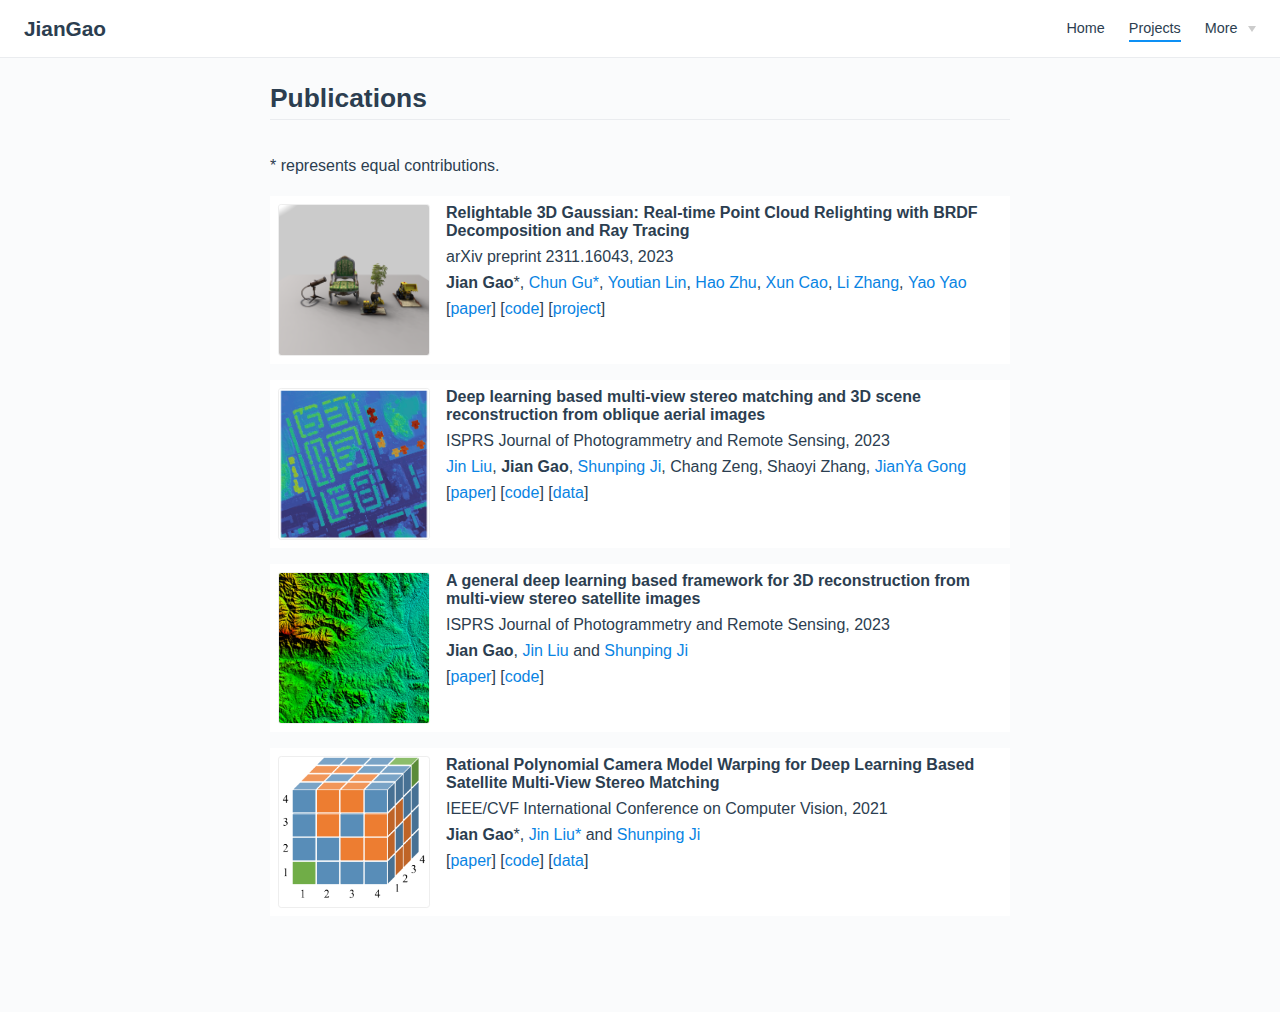
==== commit 6991064e: "update" ====
--- a/projects/index.html
+++ b/projects/index.html
@@ -3,12 +3,12 @@
   <head>
     <meta charset="utf-8">
     <meta name="viewport" content="width=device-width,initial-scale=1">
-    <title>Projects | JianGao</title>
+    <title>Publications | JianGao</title>
     <meta name="description" content="Website of Jian Gao">
     <link rel="icon" href="home.png">
     
-    <link rel="preload" href="/assets/css/0.styles.3f326f81.css" as="style"><link rel="preload" href="/assets/js/app.9c5078cc.js" as="script"><link rel="preload" href="/assets/js/2.4865000f.js" as="script"><link rel="preload" href="/assets/js/10.e5e63cda.js" as="script"><link rel="preload" href="/assets/js/6.53512d20.js" as="script"><link rel="prefetch" href="/assets/js/11.e84737f7.js"><link rel="prefetch" href="/assets/js/12.097b4f4e.js"><link rel="prefetch" href="/assets/js/3.b9cb5ec0.js"><link rel="prefetch" href="/assets/js/4.f50adb33.js"><link rel="prefetch" href="/assets/js/5.90e2b002.js"><link rel="prefetch" href="/assets/js/7.cb664a9d.js"><link rel="prefetch" href="/assets/js/8.22fc4f7e.js"><link rel="prefetch" href="/assets/js/9.d6f98968.js">
-    <link rel="stylesheet" href="/assets/css/0.styles.3f326f81.css">
+    <link rel="preload" href="/assets/css/0.styles.fdbca494.css" as="style"><link rel="preload" href="/assets/js/app.a3e64a7a.js" as="script"><link rel="preload" href="/assets/js/2.4865000f.js" as="script"><link rel="preload" href="/assets/js/10.6edf0e2e.js" as="script"><link rel="preload" href="/assets/js/6.53512d20.js" as="script"><link rel="prefetch" href="/assets/js/11.e84737f7.js"><link rel="prefetch" href="/assets/js/12.097b4f4e.js"><link rel="prefetch" href="/assets/js/3.b9cb5ec0.js"><link rel="prefetch" href="/assets/js/4.1028ce20.js"><link rel="prefetch" href="/assets/js/5.f49af40b.js"><link rel="prefetch" href="/assets/js/7.cb664a9d.js"><link rel="prefetch" href="/assets/js/8.22fc4f7e.js"><link rel="prefetch" href="/assets/js/9.d6f98968.js">
+    <link rel="stylesheet" href="/assets/css/0.styles.fdbca494.css">
   </head>
   <body>
     <div id="app" data-server-rendered="true"><div class="theme-container no-sidebar projects-page"><header class="navbar"><div class="sidebar-button"><svg xmlns="http://www.w3.org/2000/svg" aria-hidden="true" role="img" viewBox="0 0 448 512" class="icon"><path fill="currentColor" d="M436 124H12c-6.627 0-12-5.373-12-12V80c0-6.627 5.373-12 12-12h424c6.627 0 12 5.373 12 12v32c0 6.627-5.373 12-12 12zm0 160H12c-6.627 0-12-5.373-12-12v-32c0-6.627 5.373-12 12-12h424c6.627 0 12 5.373 12 12v32c0 6.627-5.373 12-12 12zm0 160H12c-6.627 0-12-5.373-12-12v-32c0-6.627 5.373-12 12-12h424c6.627 0 12 5.373 12 12v32c0 6.627-5.373 12-12 12z"></path></svg></div> <a href="/" class="home-link router-link-active"><!----> <span class="site-name">JianGao</span></a> <div class="links"><!----> <nav class="nav-links can-hide"><div class="nav-item"><a href="/" class="nav-link">Home</a></div><div class="nav-item"><a href="/projects/" class="nav-link router-link-exact-active router-link-active">Projects</a></div><div class="nav-item"><div class="dropdown-wrapper"><button type="button" aria-label="Menu" class="dropdown-title"><span class="title">More</span> <span class="arrow right"></span></button> <ul class="nav-dropdown" style="display:none;"><li class="dropdown-item"><!----> <a href="https://github.com/ygaojiany" target="_blank" rel="noopener noreferrer" class="nav-link external">
@@ -31,7 +31,7 @@
   ORCID
   <svg xmlns="http://www.w3.org/2000/svg" aria-hidden="true" x="0px" y="0px" viewBox="0 0 100 100" width="15" height="15" class="icon outbound"><path fill="currentColor" d="M18.8,85.1h56l0,0c2.2,0,4-1.8,4-4v-32h-8v28h-48v-48h28v-8h-32l0,0c-2.2,0-4,1.8-4,4v56C14.8,83.3,16.6,85.1,18.8,85.1z"></path> <polygon fill="currentColor" points="45.7,48.7 51.3,54.3 77.2,28.5 77.2,37.2 85.2,37.2 85.2,14.9 62.8,14.9 62.8,22.9 71.5,22.9"></polygon></svg></a></li><li class="dropdown-item"><!----> <a href="https://www.semanticscholar.org/author/Jian-Gao/2149258535" target="_blank" rel="noopener noreferrer" class="nav-link external">
   Sematic Scholar
-  <svg xmlns="http://www.w3.org/2000/svg" aria-hidden="true" x="0px" y="0px" viewBox="0 0 100 100" width="15" height="15" class="icon outbound"><path fill="currentColor" d="M18.8,85.1h56l0,0c2.2,0,4-1.8,4-4v-32h-8v28h-48v-48h28v-8h-32l0,0c-2.2,0-4,1.8-4,4v56C14.8,83.3,16.6,85.1,18.8,85.1z"></path> <polygon fill="currentColor" points="45.7,48.7 51.3,54.3 77.2,28.5 77.2,37.2 85.2,37.2 85.2,14.9 62.8,14.9 62.8,22.9 71.5,22.9"></polygon></svg></a></li></ul></div></div> <!----></nav>  <!----> </aside> <main class="page"> <div class="theme-default-content content__default"><h2 id="projects">Projects</h2> <div class="md-card show-border"><div class="card-image"><img src="/projects/pointrix.png" alt></div> <div class="card-content"><p><strong>Pointrix: A differentiable point-based rendering library.</strong></p> <p>Pointrix is a differentiable point-based rendering library that supports 3D Gaussian Splatting and beyond, researcher-friendly.</p> <p>[<a href="https://github.com/pointrix-project/pointrix" target="_blank" rel="noopener noreferrer">Github<svg xmlns="http://www.w3.org/2000/svg" aria-hidden="true" x="0px" y="0px" viewBox="0 0 100 100" width="15" height="15" class="icon outbound"><path fill="currentColor" d="M18.8,85.1h56l0,0c2.2,0,4-1.8,4-4v-32h-8v28h-48v-48h28v-8h-32l0,0c-2.2,0-4,1.8-4,4v56C14.8,83.3,16.6,85.1,18.8,85.1z"></path> <polygon fill="currentColor" points="45.7,48.7 51.3,54.3 77.2,28.5 77.2,37.2 85.2,37.2 85.2,14.9 62.8,14.9 62.8,22.9 71.5,22.9"></polygon></svg></a>] [<a href="https://pointrix-project.github.io/pointrix/" target="_blank" rel="noopener noreferrer">Document<svg xmlns="http://www.w3.org/2000/svg" aria-hidden="true" x="0px" y="0px" viewBox="0 0 100 100" width="15" height="15" class="icon outbound"><path fill="currentColor" d="M18.8,85.1h56l0,0c2.2,0,4-1.8,4-4v-32h-8v28h-48v-48h28v-8h-32l0,0c-2.2,0-4,1.8-4,4v56C14.8,83.3,16.6,85.1,18.8,85.1z"></path> <polygon fill="currentColor" points="45.7,48.7 51.3,54.3 77.2,28.5 77.2,37.2 85.2,37.2 85.2,14.9 62.8,14.9 62.8,22.9 71.5,22.9"></polygon></svg></a>]</p> <p><a href="https://hits.seeyoufarm.com" target="_blank" rel="noopener noreferrer"><img src="https://hits.seeyoufarm.com/api/count/incr/badge.svg?url=https%3A%2F%2Fgithub.com%2Fpointrix-project%2Fpointrix&amp;count_bg=%2396114C&amp;title_bg=%23555555&amp;icon=&amp;icon_color=%23E7E7E7&amp;title=visitors&amp;edge_flat=false" alt="Hits"><svg xmlns="http://www.w3.org/2000/svg" aria-hidden="true" x="0px" y="0px" viewBox="0 0 100 100" width="15" height="15" class="icon outbound"><path fill="currentColor" d="M18.8,85.1h56l0,0c2.2,0,4-1.8,4-4v-32h-8v28h-48v-48h28v-8h-32l0,0c-2.2,0-4,1.8-4,4v56C14.8,83.3,16.6,85.1,18.8,85.1z"></path> <polygon fill="currentColor" points="45.7,48.7 51.3,54.3 77.2,28.5 77.2,37.2 85.2,37.2 85.2,14.9 62.8,14.9 62.8,22.9 71.5,22.9"></polygon></svg></a> <img src="https://img.shields.io/github/stars/pointrix-project/pointrix" alt="Hits"></p></div></div> <div class="md-card show-border"><div class="card-image"><img src="/projects/dptr.png" alt></div> <div class="card-content"><p><strong>DPTR: Differentiable PoinT Renderer</strong></p> <p>DPTR, the backend of Pointrix, provides fundamental functionalities for differentiable point cloud rendering, implemented in CUDA.</p> <p>[<a href="https://github.com/pointrix-project/dptr" target="_blank" rel="noopener noreferrer">Github<svg xmlns="http://www.w3.org/2000/svg" aria-hidden="true" x="0px" y="0px" viewBox="0 0 100 100" width="15" height="15" class="icon outbound"><path fill="currentColor" d="M18.8,85.1h56l0,0c2.2,0,4-1.8,4-4v-32h-8v28h-48v-48h28v-8h-32l0,0c-2.2,0-4,1.8-4,4v56C14.8,83.3,16.6,85.1,18.8,85.1z"></path> <polygon fill="currentColor" points="45.7,48.7 51.3,54.3 77.2,28.5 77.2,37.2 85.2,37.2 85.2,14.9 62.8,14.9 62.8,22.9 71.5,22.9"></polygon></svg></a>]</p> <p><a href="https://hits.seeyoufarm.com" target="_blank" rel="noopener noreferrer"><img src="https://hits.seeyoufarm.com/api/count/incr/badge.svg?url=https%3A%2F%2Fgithub.com%2Fpointrix-project%2Fdptr&amp;count_bg=%2396114C&amp;title_bg=%23555555&amp;icon=&amp;icon_color=%23E7E7E7&amp;title=visitors&amp;edge_flat=false" alt="Hits"><svg xmlns="http://www.w3.org/2000/svg" aria-hidden="true" x="0px" y="0px" viewBox="0 0 100 100" width="15" height="15" class="icon outbound"><path fill="currentColor" d="M18.8,85.1h56l0,0c2.2,0,4-1.8,4-4v-32h-8v28h-48v-48h28v-8h-32l0,0c-2.2,0-4,1.8-4,4v56C14.8,83.3,16.6,85.1,18.8,85.1z"></path> <polygon fill="currentColor" points="45.7,48.7 51.3,54.3 77.2,28.5 77.2,37.2 85.2,37.2 85.2,14.9 62.8,14.9 62.8,22.9 71.5,22.9"></polygon></svg></a> <img src="https://img.shields.io/github/stars/pointrix-project/dptr" alt="Hits"></p></div></div> <h2 id="publications">Publications</h2> <p>* represents equal contributions.</p> <div class="md-card"><div class="card-image"><img src="/publications/2023Relightable3DGaussian.png" alt></div> <div class="card-content"><p><strong>Relightable 3D Gaussian: Real-time Point Cloud Relighting with BRDF Decomposition and Ray Tracing</strong></p> <p>arXiv preprint 2311.16043, 2023</p> <p><strong>Jian Gao</strong>*, <a href="https://sulvxiangxin.github.io/" target="_blank" rel="noopener noreferrer">Chun Gu*<svg xmlns="http://www.w3.org/2000/svg" aria-hidden="true" x="0px" y="0px" viewBox="0 0 100 100" width="15" height="15" class="icon outbound"><path fill="currentColor" d="M18.8,85.1h56l0,0c2.2,0,4-1.8,4-4v-32h-8v28h-48v-48h28v-8h-32l0,0c-2.2,0-4,1.8-4,4v56C14.8,83.3,16.6,85.1,18.8,85.1z"></path> <polygon fill="currentColor" points="45.7,48.7 51.3,54.3 77.2,28.5 77.2,37.2 85.2,37.2 85.2,14.9 62.8,14.9 62.8,22.9 71.5,22.9"></polygon></svg></a>, <a href="https://scholar.google.com/citations?user=VhhHLhIAAAAJ&amp;hl=en" target="_blank" rel="noopener noreferrer">Youtian Lin<svg xmlns="http://www.w3.org/2000/svg" aria-hidden="true" x="0px" y="0px" viewBox="0 0 100 100" width="15" height="15" class="icon outbound"><path fill="currentColor" d="M18.8,85.1h56l0,0c2.2,0,4-1.8,4-4v-32h-8v28h-48v-48h28v-8h-32l0,0c-2.2,0-4,1.8-4,4v56C14.8,83.3,16.6,85.1,18.8,85.1z"></path> <polygon fill="currentColor" points="45.7,48.7 51.3,54.3 77.2,28.5 77.2,37.2 85.2,37.2 85.2,14.9 62.8,14.9 62.8,22.9 71.5,22.9"></polygon></svg></a>, <a href="http://zhuhao.cc/home/" target="_blank" rel="noopener noreferrer">Hao Zhu<svg xmlns="http://www.w3.org/2000/svg" aria-hidden="true" x="0px" y="0px" viewBox="0 0 100 100" width="15" height="15" class="icon outbound"><path fill="currentColor" d="M18.8,85.1h56l0,0c2.2,0,4-1.8,4-4v-32h-8v28h-48v-48h28v-8h-32l0,0c-2.2,0-4,1.8-4,4v56C14.8,83.3,16.6,85.1,18.8,85.1z"></path> <polygon fill="currentColor" points="45.7,48.7 51.3,54.3 77.2,28.5 77.2,37.2 85.2,37.2 85.2,14.9 62.8,14.9 62.8,22.9 71.5,22.9"></polygon></svg></a>, <a href="https://cite.nju.edu.cn/People/Faculty/20190621/i5054.html" target="_blank" rel="noopener noreferrer">Xun Cao<svg xmlns="http://www.w3.org/2000/svg" aria-hidden="true" x="0px" y="0px" viewBox="0 0 100 100" width="15" height="15" class="icon outbound"><path fill="currentColor" d="M18.8,85.1h56l0,0c2.2,0,4-1.8,4-4v-32h-8v28h-48v-48h28v-8h-32l0,0c-2.2,0-4,1.8-4,4v56C14.8,83.3,16.6,85.1,18.8,85.1z"></path> <polygon fill="currentColor" points="45.7,48.7 51.3,54.3 77.2,28.5 77.2,37.2 85.2,37.2 85.2,14.9 62.8,14.9 62.8,22.9 71.5,22.9"></polygon></svg></a>, <a href="https://lzrobots.github.io/" target="_blank" rel="noopener noreferrer">Li Zhang<svg xmlns="http://www.w3.org/2000/svg" aria-hidden="true" x="0px" y="0px" viewBox="0 0 100 100" width="15" height="15" class="icon outbound"><path fill="currentColor" d="M18.8,85.1h56l0,0c2.2,0,4-1.8,4-4v-32h-8v28h-48v-48h28v-8h-32l0,0c-2.2,0-4,1.8-4,4v56C14.8,83.3,16.6,85.1,18.8,85.1z"></path> <polygon fill="currentColor" points="45.7,48.7 51.3,54.3 77.2,28.5 77.2,37.2 85.2,37.2 85.2,14.9 62.8,14.9 62.8,22.9 71.5,22.9"></polygon></svg></a>, <a href="https://yoyo000.github.io/" target="_blank" rel="noopener noreferrer">Yao Yao<svg xmlns="http://www.w3.org/2000/svg" aria-hidden="true" x="0px" y="0px" viewBox="0 0 100 100" width="15" height="15" class="icon outbound"><path fill="currentColor" d="M18.8,85.1h56l0,0c2.2,0,4-1.8,4-4v-32h-8v28h-48v-48h28v-8h-32l0,0c-2.2,0-4,1.8-4,4v56C14.8,83.3,16.6,85.1,18.8,85.1z"></path> <polygon fill="currentColor" points="45.7,48.7 51.3,54.3 77.2,28.5 77.2,37.2 85.2,37.2 85.2,14.9 62.8,14.9 62.8,22.9 71.5,22.9"></polygon></svg></a></p> <p>[<a href="https://arxiv.org/abs/2311.16043" target="_blank" rel="noopener noreferrer">paper<svg xmlns="http://www.w3.org/2000/svg" aria-hidden="true" x="0px" y="0px" viewBox="0 0 100 100" width="15" height="15" class="icon outbound"><path fill="currentColor" d="M18.8,85.1h56l0,0c2.2,0,4-1.8,4-4v-32h-8v28h-48v-48h28v-8h-32l0,0c-2.2,0-4,1.8-4,4v56C14.8,83.3,16.6,85.1,18.8,85.1z"></path> <polygon fill="currentColor" points="45.7,48.7 51.3,54.3 77.2,28.5 77.2,37.2 85.2,37.2 85.2,14.9 62.8,14.9 62.8,22.9 71.5,22.9"></polygon></svg></a>] [<a href="https://github.com/NJU-3DV/Relightable3DGaussian" target="_blank" rel="noopener noreferrer">code<svg xmlns="http://www.w3.org/2000/svg" aria-hidden="true" x="0px" y="0px" viewBox="0 0 100 100" width="15" height="15" class="icon outbound"><path fill="currentColor" d="M18.8,85.1h56l0,0c2.2,0,4-1.8,4-4v-32h-8v28h-48v-48h28v-8h-32l0,0c-2.2,0-4,1.8-4,4v56C14.8,83.3,16.6,85.1,18.8,85.1z"></path> <polygon fill="currentColor" points="45.7,48.7 51.3,54.3 77.2,28.5 77.2,37.2 85.2,37.2 85.2,14.9 62.8,14.9 62.8,22.9 71.5,22.9"></polygon></svg></a>] [<a href="https://nju-3dv.github.io/projects/Relightable3DGaussian/" target="_blank" rel="noopener noreferrer">project<svg xmlns="http://www.w3.org/2000/svg" aria-hidden="true" x="0px" y="0px" viewBox="0 0 100 100" width="15" height="15" class="icon outbound"><path fill="currentColor" d="M18.8,85.1h56l0,0c2.2,0,4-1.8,4-4v-32h-8v28h-48v-48h28v-8h-32l0,0c-2.2,0-4,1.8-4,4v56C14.8,83.3,16.6,85.1,18.8,85.1z"></path> <polygon fill="currentColor" points="45.7,48.7 51.3,54.3 77.2,28.5 77.2,37.2 85.2,37.2 85.2,14.9 62.8,14.9 62.8,22.9 71.5,22.9"></polygon></svg></a>]</p></div></div> <div class="md-card"><div class="card-image"><img src="/publications/2023ISPRS_2.png" alt></div> <div class="card-content"><p><strong>Deep learning based multi-view stereo matching and 3D scene reconstruction from oblique aerial images</strong></p> <p>ISPRS Journal of Photogrammetry and Remote Sensing, 2023</p> <p><a href="https://gpcv-liujin.github.io/" target="_blank" rel="noopener noreferrer">Jin Liu<svg xmlns="http://www.w3.org/2000/svg" aria-hidden="true" x="0px" y="0px" viewBox="0 0 100 100" width="15" height="15" class="icon outbound"><path fill="currentColor" d="M18.8,85.1h56l0,0c2.2,0,4-1.8,4-4v-32h-8v28h-48v-48h28v-8h-32l0,0c-2.2,0-4,1.8-4,4v56C14.8,83.3,16.6,85.1,18.8,85.1z"></path> <polygon fill="currentColor" points="45.7,48.7 51.3,54.3 77.2,28.5 77.2,37.2 85.2,37.2 85.2,14.9 62.8,14.9 62.8,22.9 71.5,22.9"></polygon></svg></a>, <strong>Jian Gao</strong>, <a href="http://gpcv.whu.edu.cn/" target="_blank" rel="noopener noreferrer">Shunping Ji<svg xmlns="http://www.w3.org/2000/svg" aria-hidden="true" x="0px" y="0px" viewBox="0 0 100 100" width="15" height="15" class="icon outbound"><path fill="currentColor" d="M18.8,85.1h56l0,0c2.2,0,4-1.8,4-4v-32h-8v28h-48v-48h28v-8h-32l0,0c-2.2,0-4,1.8-4,4v56C14.8,83.3,16.6,85.1,18.8,85.1z"></path> <polygon fill="currentColor" points="45.7,48.7 51.3,54.3 77.2,28.5 77.2,37.2 85.2,37.2 85.2,14.9 62.8,14.9 62.8,22.9 71.5,22.9"></polygon></svg></a>, Chang Zeng, Shaoyi Zhang, <a href="http://www.jygong.com/" target="_blank" rel="noopener noreferrer">JianYa Gong<svg xmlns="http://www.w3.org/2000/svg" aria-hidden="true" x="0px" y="0px" viewBox="0 0 100 100" width="15" height="15" class="icon outbound"><path fill="currentColor" d="M18.8,85.1h56l0,0c2.2,0,4-1.8,4-4v-32h-8v28h-48v-48h28v-8h-32l0,0c-2.2,0-4,1.8-4,4v56C14.8,83.3,16.6,85.1,18.8,85.1z"></path> <polygon fill="currentColor" points="45.7,48.7 51.3,54.3 77.2,28.5 77.2,37.2 85.2,37.2 85.2,14.9 62.8,14.9 62.8,22.9 71.5,22.9"></polygon></svg></a></p> <p>[<a href="https://www.sciencedirect.com/science/article/pii/S0924271623002289" target="_blank" rel="noopener noreferrer">paper<svg xmlns="http://www.w3.org/2000/svg" aria-hidden="true" x="0px" y="0px" viewBox="0 0 100 100" width="15" height="15" class="icon outbound"><path fill="currentColor" d="M18.8,85.1h56l0,0c2.2,0,4-1.8,4-4v-32h-8v28h-48v-48h28v-8h-32l0,0c-2.2,0-4,1.8-4,4v56C14.8,83.3,16.6,85.1,18.8,85.1z"></path> <polygon fill="currentColor" points="45.7,48.7 51.3,54.3 77.2,28.5 77.2,37.2 85.2,37.2 85.2,14.9 62.8,14.9 62.8,22.9 71.5,22.9"></polygon></svg></a>] [<a href="https://github.com/gpcv-liujin/Ada-MVS" target="_blank" rel="noopener noreferrer">code<svg xmlns="http://www.w3.org/2000/svg" aria-hidden="true" x="0px" y="0px" viewBox="0 0 100 100" width="15" height="15" class="icon outbound"><path fill="currentColor" d="M18.8,85.1h56l0,0c2.2,0,4-1.8,4-4v-32h-8v28h-48v-48h28v-8h-32l0,0c-2.2,0-4,1.8-4,4v56C14.8,83.3,16.6,85.1,18.8,85.1z"></path> <polygon fill="currentColor" points="45.7,48.7 51.3,54.3 77.2,28.5 77.2,37.2 85.2,37.2 85.2,14.9 62.8,14.9 62.8,22.9 71.5,22.9"></polygon></svg></a>] [<a href="http://gpcv.whu.edu.cn/data/whu_omvs.html" target="_blank" rel="noopener noreferrer">data<svg xmlns="http://www.w3.org/2000/svg" aria-hidden="true" x="0px" y="0px" viewBox="0 0 100 100" width="15" height="15" class="icon outbound"><path fill="currentColor" d="M18.8,85.1h56l0,0c2.2,0,4-1.8,4-4v-32h-8v28h-48v-48h28v-8h-32l0,0c-2.2,0-4,1.8-4,4v56C14.8,83.3,16.6,85.1,18.8,85.1z"></path> <polygon fill="currentColor" points="45.7,48.7 51.3,54.3 77.2,28.5 77.2,37.2 85.2,37.2 85.2,14.9 62.8,14.9 62.8,22.9 71.5,22.9"></polygon></svg></a>]</p></div></div> <div class="md-card"><div class="card-image"><img src="/publications/2023ISPRS.png" alt></div> <div class="card-content"><p><strong>A general deep learning based framework for 3D reconstruction from multi-view stereo satellite images</strong></p> <p>ISPRS Journal of Photogrammetry and Remote Sensing, 2023</p> <p><strong>Jian Gao</strong>, <a href="https://gpcv-liujin.github.io/" target="_blank" rel="noopener noreferrer">Jin Liu<svg xmlns="http://www.w3.org/2000/svg" aria-hidden="true" x="0px" y="0px" viewBox="0 0 100 100" width="15" height="15" class="icon outbound"><path fill="currentColor" d="M18.8,85.1h56l0,0c2.2,0,4-1.8,4-4v-32h-8v28h-48v-48h28v-8h-32l0,0c-2.2,0-4,1.8-4,4v56C14.8,83.3,16.6,85.1,18.8,85.1z"></path> <polygon fill="currentColor" points="45.7,48.7 51.3,54.3 77.2,28.5 77.2,37.2 85.2,37.2 85.2,14.9 62.8,14.9 62.8,22.9 71.5,22.9"></polygon></svg></a> and <a href="http://gpcv.whu.edu.cn/" target="_blank" rel="noopener noreferrer">Shunping Ji<svg xmlns="http://www.w3.org/2000/svg" aria-hidden="true" x="0px" y="0px" viewBox="0 0 100 100" width="15" height="15" class="icon outbound"><path fill="currentColor" d="M18.8,85.1h56l0,0c2.2,0,4-1.8,4-4v-32h-8v28h-48v-48h28v-8h-32l0,0c-2.2,0-4,1.8-4,4v56C14.8,83.3,16.6,85.1,18.8,85.1z"></path> <polygon fill="currentColor" points="45.7,48.7 51.3,54.3 77.2,28.5 77.2,37.2 85.2,37.2 85.2,14.9 62.8,14.9 62.8,22.9 71.5,22.9"></polygon></svg></a></p> <p>[<a href="https://www.sciencedirect.com/science/article/pii/S0924271622003276" target="_blank" rel="noopener noreferrer">paper<svg xmlns="http://www.w3.org/2000/svg" aria-hidden="true" x="0px" y="0px" viewBox="0 0 100 100" width="15" height="15" class="icon outbound"><path fill="currentColor" d="M18.8,85.1h56l0,0c2.2,0,4-1.8,4-4v-32h-8v28h-48v-48h28v-8h-32l0,0c-2.2,0-4,1.8-4,4v56C14.8,83.3,16.6,85.1,18.8,85.1z"></path> <polygon fill="currentColor" points="45.7,48.7 51.3,54.3 77.2,28.5 77.2,37.2 85.2,37.2 85.2,14.9 62.8,14.9 62.8,22.9 71.5,22.9"></polygon></svg></a>] [<a href="http://gpcv.whu.edu.cn/data/3d/mvs.html" target="_blank" rel="noopener noreferrer">code<svg xmlns="http://www.w3.org/2000/svg" aria-hidden="true" x="0px" y="0px" viewBox="0 0 100 100" width="15" height="15" class="icon outbound"><path fill="currentColor" d="M18.8,85.1h56l0,0c2.2,0,4-1.8,4-4v-32h-8v28h-48v-48h28v-8h-32l0,0c-2.2,0-4,1.8-4,4v56C14.8,83.3,16.6,85.1,18.8,85.1z"></path> <polygon fill="currentColor" points="45.7,48.7 51.3,54.3 77.2,28.5 77.2,37.2 85.2,37.2 85.2,14.9 62.8,14.9 62.8,22.9 71.5,22.9"></polygon></svg></a>]</p></div></div> <div class="md-card"><div class="card-image"><img src="/publications/2021ICCV.png" alt></div> <div class="card-content"><p><strong>Rational Polynomial Camera Model Warping for Deep Learning Based Satellite Multi-View Stereo Matching</strong></p> <p>IEEE/CVF International Conference on Computer Vision, 2021</p> <p><strong>Jian Gao</strong>*, <a href="https://gpcv-liujin.github.io/" target="_blank" rel="noopener noreferrer">Jin Liu*<svg xmlns="http://www.w3.org/2000/svg" aria-hidden="true" x="0px" y="0px" viewBox="0 0 100 100" width="15" height="15" class="icon outbound"><path fill="currentColor" d="M18.8,85.1h56l0,0c2.2,0,4-1.8,4-4v-32h-8v28h-48v-48h28v-8h-32l0,0c-2.2,0-4,1.8-4,4v56C14.8,83.3,16.6,85.1,18.8,85.1z"></path> <polygon fill="currentColor" points="45.7,48.7 51.3,54.3 77.2,28.5 77.2,37.2 85.2,37.2 85.2,14.9 62.8,14.9 62.8,22.9 71.5,22.9"></polygon></svg></a> and <a href="http://gpcv.whu.edu.cn/" target="_blank" rel="noopener noreferrer">Shunping Ji<svg xmlns="http://www.w3.org/2000/svg" aria-hidden="true" x="0px" y="0px" viewBox="0 0 100 100" width="15" height="15" class="icon outbound"><path fill="currentColor" d="M18.8,85.1h56l0,0c2.2,0,4-1.8,4-4v-32h-8v28h-48v-48h28v-8h-32l0,0c-2.2,0-4,1.8-4,4v56C14.8,83.3,16.6,85.1,18.8,85.1z"></path> <polygon fill="currentColor" points="45.7,48.7 51.3,54.3 77.2,28.5 77.2,37.2 85.2,37.2 85.2,14.9 62.8,14.9 62.8,22.9 71.5,22.9"></polygon></svg></a></p> <p>[<a href="https://openaccess.thecvf.com/content/ICCV2021/html/Gao_Rational_Polynomial_Camera_Model_Warping_for_Deep_Learning_Based_Satellite_ICCV_2021_paper.html" target="_blank" rel="noopener noreferrer">paper<svg xmlns="http://www.w3.org/2000/svg" aria-hidden="true" x="0px" y="0px" viewBox="0 0 100 100" width="15" height="15" class="icon outbound"><path fill="currentColor" d="M18.8,85.1h56l0,0c2.2,0,4-1.8,4-4v-32h-8v28h-48v-48h28v-8h-32l0,0c-2.2,0-4,1.8-4,4v56C14.8,83.3,16.6,85.1,18.8,85.1z"></path> <polygon fill="currentColor" points="45.7,48.7 51.3,54.3 77.2,28.5 77.2,37.2 85.2,37.2 85.2,14.9 62.8,14.9 62.8,22.9 71.5,22.9"></polygon></svg></a>] [<a href="https://github.com/WHU-GPCV/SatMVS" target="_blank" rel="noopener noreferrer">code<svg xmlns="http://www.w3.org/2000/svg" aria-hidden="true" x="0px" y="0px" viewBox="0 0 100 100" width="15" height="15" class="icon outbound"><path fill="currentColor" d="M18.8,85.1h56l0,0c2.2,0,4-1.8,4-4v-32h-8v28h-48v-48h28v-8h-32l0,0c-2.2,0-4,1.8-4,4v56C14.8,83.3,16.6,85.1,18.8,85.1z"></path> <polygon fill="currentColor" points="45.7,48.7 51.3,54.3 77.2,28.5 77.2,37.2 85.2,37.2 85.2,14.9 62.8,14.9 62.8,22.9 71.5,22.9"></polygon></svg></a>] [<a href="http://gpcv.whu.edu.cn/data/whu_tlc.html" target="_blank" rel="noopener noreferrer">data<svg xmlns="http://www.w3.org/2000/svg" aria-hidden="true" x="0px" y="0px" viewBox="0 0 100 100" width="15" height="15" class="icon outbound"><path fill="currentColor" d="M18.8,85.1h56l0,0c2.2,0,4-1.8,4-4v-32h-8v28h-48v-48h28v-8h-32l0,0c-2.2,0-4,1.8-4,4v56C14.8,83.3,16.6,85.1,18.8,85.1z"></path> <polygon fill="currentColor" points="45.7,48.7 51.3,54.3 77.2,28.5 77.2,37.2 85.2,37.2 85.2,14.9 62.8,14.9 62.8,22.9 71.5,22.9"></polygon></svg></a>]</p></div></div></div> <footer class="page-edit"><!----> <!----></footer> <!----> </main></div><div class="global-ui"><!----></div></div>
-    <script src="/assets/js/app.9c5078cc.js" defer></script><script src="/assets/js/2.4865000f.js" defer></script><script src="/assets/js/10.e5e63cda.js" defer></script><script src="/assets/js/6.53512d20.js" defer></script>
+  <svg xmlns="http://www.w3.org/2000/svg" aria-hidden="true" x="0px" y="0px" viewBox="0 0 100 100" width="15" height="15" class="icon outbound"><path fill="currentColor" d="M18.8,85.1h56l0,0c2.2,0,4-1.8,4-4v-32h-8v28h-48v-48h28v-8h-32l0,0c-2.2,0-4,1.8-4,4v56C14.8,83.3,16.6,85.1,18.8,85.1z"></path> <polygon fill="currentColor" points="45.7,48.7 51.3,54.3 77.2,28.5 77.2,37.2 85.2,37.2 85.2,14.9 62.8,14.9 62.8,22.9 71.5,22.9"></polygon></svg></a></li></ul></div></div> <!----></nav>  <!----> </aside> <main class="page"> <div class="theme-default-content content__default"><h2 id="publications">Publications</h2> <p>* represents equal contributions.</p> <div class="md-card"><div class="card-image"><img src="/publications/2023Relightable3DGaussian.png" alt></div> <div class="card-content"><p><strong>Relightable 3D Gaussian: Real-time Point Cloud Relighting with BRDF Decomposition and Ray Tracing</strong></p> <p>arXiv preprint 2311.16043, 2023</p> <p><strong>Jian Gao</strong>*, <a href="https://sulvxiangxin.github.io/" target="_blank" rel="noopener noreferrer">Chun Gu*<svg xmlns="http://www.w3.org/2000/svg" aria-hidden="true" x="0px" y="0px" viewBox="0 0 100 100" width="15" height="15" class="icon outbound"><path fill="currentColor" d="M18.8,85.1h56l0,0c2.2,0,4-1.8,4-4v-32h-8v28h-48v-48h28v-8h-32l0,0c-2.2,0-4,1.8-4,4v56C14.8,83.3,16.6,85.1,18.8,85.1z"></path> <polygon fill="currentColor" points="45.7,48.7 51.3,54.3 77.2,28.5 77.2,37.2 85.2,37.2 85.2,14.9 62.8,14.9 62.8,22.9 71.5,22.9"></polygon></svg></a>, <a href="https://scholar.google.com/citations?user=VhhHLhIAAAAJ&amp;hl=en" target="_blank" rel="noopener noreferrer">Youtian Lin<svg xmlns="http://www.w3.org/2000/svg" aria-hidden="true" x="0px" y="0px" viewBox="0 0 100 100" width="15" height="15" class="icon outbound"><path fill="currentColor" d="M18.8,85.1h56l0,0c2.2,0,4-1.8,4-4v-32h-8v28h-48v-48h28v-8h-32l0,0c-2.2,0-4,1.8-4,4v56C14.8,83.3,16.6,85.1,18.8,85.1z"></path> <polygon fill="currentColor" points="45.7,48.7 51.3,54.3 77.2,28.5 77.2,37.2 85.2,37.2 85.2,14.9 62.8,14.9 62.8,22.9 71.5,22.9"></polygon></svg></a>, <a href="http://zhuhao.cc/home/" target="_blank" rel="noopener noreferrer">Hao Zhu<svg xmlns="http://www.w3.org/2000/svg" aria-hidden="true" x="0px" y="0px" viewBox="0 0 100 100" width="15" height="15" class="icon outbound"><path fill="currentColor" d="M18.8,85.1h56l0,0c2.2,0,4-1.8,4-4v-32h-8v28h-48v-48h28v-8h-32l0,0c-2.2,0-4,1.8-4,4v56C14.8,83.3,16.6,85.1,18.8,85.1z"></path> <polygon fill="currentColor" points="45.7,48.7 51.3,54.3 77.2,28.5 77.2,37.2 85.2,37.2 85.2,14.9 62.8,14.9 62.8,22.9 71.5,22.9"></polygon></svg></a>, <a href="https://cite.nju.edu.cn/People/Faculty/20190621/i5054.html" target="_blank" rel="noopener noreferrer">Xun Cao<svg xmlns="http://www.w3.org/2000/svg" aria-hidden="true" x="0px" y="0px" viewBox="0 0 100 100" width="15" height="15" class="icon outbound"><path fill="currentColor" d="M18.8,85.1h56l0,0c2.2,0,4-1.8,4-4v-32h-8v28h-48v-48h28v-8h-32l0,0c-2.2,0-4,1.8-4,4v56C14.8,83.3,16.6,85.1,18.8,85.1z"></path> <polygon fill="currentColor" points="45.7,48.7 51.3,54.3 77.2,28.5 77.2,37.2 85.2,37.2 85.2,14.9 62.8,14.9 62.8,22.9 71.5,22.9"></polygon></svg></a>, <a href="https://lzrobots.github.io/" target="_blank" rel="noopener noreferrer">Li Zhang<svg xmlns="http://www.w3.org/2000/svg" aria-hidden="true" x="0px" y="0px" viewBox="0 0 100 100" width="15" height="15" class="icon outbound"><path fill="currentColor" d="M18.8,85.1h56l0,0c2.2,0,4-1.8,4-4v-32h-8v28h-48v-48h28v-8h-32l0,0c-2.2,0-4,1.8-4,4v56C14.8,83.3,16.6,85.1,18.8,85.1z"></path> <polygon fill="currentColor" points="45.7,48.7 51.3,54.3 77.2,28.5 77.2,37.2 85.2,37.2 85.2,14.9 62.8,14.9 62.8,22.9 71.5,22.9"></polygon></svg></a>, <a href="https://yoyo000.github.io/" target="_blank" rel="noopener noreferrer">Yao Yao<svg xmlns="http://www.w3.org/2000/svg" aria-hidden="true" x="0px" y="0px" viewBox="0 0 100 100" width="15" height="15" class="icon outbound"><path fill="currentColor" d="M18.8,85.1h56l0,0c2.2,0,4-1.8,4-4v-32h-8v28h-48v-48h28v-8h-32l0,0c-2.2,0-4,1.8-4,4v56C14.8,83.3,16.6,85.1,18.8,85.1z"></path> <polygon fill="currentColor" points="45.7,48.7 51.3,54.3 77.2,28.5 77.2,37.2 85.2,37.2 85.2,14.9 62.8,14.9 62.8,22.9 71.5,22.9"></polygon></svg></a></p> <p>[<a href="https://arxiv.org/abs/2311.16043" target="_blank" rel="noopener noreferrer">paper<svg xmlns="http://www.w3.org/2000/svg" aria-hidden="true" x="0px" y="0px" viewBox="0 0 100 100" width="15" height="15" class="icon outbound"><path fill="currentColor" d="M18.8,85.1h56l0,0c2.2,0,4-1.8,4-4v-32h-8v28h-48v-48h28v-8h-32l0,0c-2.2,0-4,1.8-4,4v56C14.8,83.3,16.6,85.1,18.8,85.1z"></path> <polygon fill="currentColor" points="45.7,48.7 51.3,54.3 77.2,28.5 77.2,37.2 85.2,37.2 85.2,14.9 62.8,14.9 62.8,22.9 71.5,22.9"></polygon></svg></a>] [<a href="https://github.com/NJU-3DV/Relightable3DGaussian" target="_blank" rel="noopener noreferrer">code<svg xmlns="http://www.w3.org/2000/svg" aria-hidden="true" x="0px" y="0px" viewBox="0 0 100 100" width="15" height="15" class="icon outbound"><path fill="currentColor" d="M18.8,85.1h56l0,0c2.2,0,4-1.8,4-4v-32h-8v28h-48v-48h28v-8h-32l0,0c-2.2,0-4,1.8-4,4v56C14.8,83.3,16.6,85.1,18.8,85.1z"></path> <polygon fill="currentColor" points="45.7,48.7 51.3,54.3 77.2,28.5 77.2,37.2 85.2,37.2 85.2,14.9 62.8,14.9 62.8,22.9 71.5,22.9"></polygon></svg></a>] [<a href="https://nju-3dv.github.io/projects/Relightable3DGaussian/" target="_blank" rel="noopener noreferrer">project<svg xmlns="http://www.w3.org/2000/svg" aria-hidden="true" x="0px" y="0px" viewBox="0 0 100 100" width="15" height="15" class="icon outbound"><path fill="currentColor" d="M18.8,85.1h56l0,0c2.2,0,4-1.8,4-4v-32h-8v28h-48v-48h28v-8h-32l0,0c-2.2,0-4,1.8-4,4v56C14.8,83.3,16.6,85.1,18.8,85.1z"></path> <polygon fill="currentColor" points="45.7,48.7 51.3,54.3 77.2,28.5 77.2,37.2 85.2,37.2 85.2,14.9 62.8,14.9 62.8,22.9 71.5,22.9"></polygon></svg></a>]</p></div></div> <div class="md-card"><div class="card-image"><img src="/publications/2023ISPRS_2.png" alt></div> <div class="card-content"><p><strong>Deep learning based multi-view stereo matching and 3D scene reconstruction from oblique aerial images</strong></p> <p>ISPRS Journal of Photogrammetry and Remote Sensing, 2023</p> <p><a href="https://gpcv-liujin.github.io/" target="_blank" rel="noopener noreferrer">Jin Liu<svg xmlns="http://www.w3.org/2000/svg" aria-hidden="true" x="0px" y="0px" viewBox="0 0 100 100" width="15" height="15" class="icon outbound"><path fill="currentColor" d="M18.8,85.1h56l0,0c2.2,0,4-1.8,4-4v-32h-8v28h-48v-48h28v-8h-32l0,0c-2.2,0-4,1.8-4,4v56C14.8,83.3,16.6,85.1,18.8,85.1z"></path> <polygon fill="currentColor" points="45.7,48.7 51.3,54.3 77.2,28.5 77.2,37.2 85.2,37.2 85.2,14.9 62.8,14.9 62.8,22.9 71.5,22.9"></polygon></svg></a>, <strong>Jian Gao</strong>, <a href="http://gpcv.whu.edu.cn/" target="_blank" rel="noopener noreferrer">Shunping Ji<svg xmlns="http://www.w3.org/2000/svg" aria-hidden="true" x="0px" y="0px" viewBox="0 0 100 100" width="15" height="15" class="icon outbound"><path fill="currentColor" d="M18.8,85.1h56l0,0c2.2,0,4-1.8,4-4v-32h-8v28h-48v-48h28v-8h-32l0,0c-2.2,0-4,1.8-4,4v56C14.8,83.3,16.6,85.1,18.8,85.1z"></path> <polygon fill="currentColor" points="45.7,48.7 51.3,54.3 77.2,28.5 77.2,37.2 85.2,37.2 85.2,14.9 62.8,14.9 62.8,22.9 71.5,22.9"></polygon></svg></a>, Chang Zeng, Shaoyi Zhang, <a href="http://www.jygong.com/" target="_blank" rel="noopener noreferrer">JianYa Gong<svg xmlns="http://www.w3.org/2000/svg" aria-hidden="true" x="0px" y="0px" viewBox="0 0 100 100" width="15" height="15" class="icon outbound"><path fill="currentColor" d="M18.8,85.1h56l0,0c2.2,0,4-1.8,4-4v-32h-8v28h-48v-48h28v-8h-32l0,0c-2.2,0-4,1.8-4,4v56C14.8,83.3,16.6,85.1,18.8,85.1z"></path> <polygon fill="currentColor" points="45.7,48.7 51.3,54.3 77.2,28.5 77.2,37.2 85.2,37.2 85.2,14.9 62.8,14.9 62.8,22.9 71.5,22.9"></polygon></svg></a></p> <p>[<a href="https://www.sciencedirect.com/science/article/pii/S0924271623002289" target="_blank" rel="noopener noreferrer">paper<svg xmlns="http://www.w3.org/2000/svg" aria-hidden="true" x="0px" y="0px" viewBox="0 0 100 100" width="15" height="15" class="icon outbound"><path fill="currentColor" d="M18.8,85.1h56l0,0c2.2,0,4-1.8,4-4v-32h-8v28h-48v-48h28v-8h-32l0,0c-2.2,0-4,1.8-4,4v56C14.8,83.3,16.6,85.1,18.8,85.1z"></path> <polygon fill="currentColor" points="45.7,48.7 51.3,54.3 77.2,28.5 77.2,37.2 85.2,37.2 85.2,14.9 62.8,14.9 62.8,22.9 71.5,22.9"></polygon></svg></a>] [<a href="https://github.com/gpcv-liujin/Ada-MVS" target="_blank" rel="noopener noreferrer">code<svg xmlns="http://www.w3.org/2000/svg" aria-hidden="true" x="0px" y="0px" viewBox="0 0 100 100" width="15" height="15" class="icon outbound"><path fill="currentColor" d="M18.8,85.1h56l0,0c2.2,0,4-1.8,4-4v-32h-8v28h-48v-48h28v-8h-32l0,0c-2.2,0-4,1.8-4,4v56C14.8,83.3,16.6,85.1,18.8,85.1z"></path> <polygon fill="currentColor" points="45.7,48.7 51.3,54.3 77.2,28.5 77.2,37.2 85.2,37.2 85.2,14.9 62.8,14.9 62.8,22.9 71.5,22.9"></polygon></svg></a>] [<a href="http://gpcv.whu.edu.cn/data/whu_omvs.html" target="_blank" rel="noopener noreferrer">data<svg xmlns="http://www.w3.org/2000/svg" aria-hidden="true" x="0px" y="0px" viewBox="0 0 100 100" width="15" height="15" class="icon outbound"><path fill="currentColor" d="M18.8,85.1h56l0,0c2.2,0,4-1.8,4-4v-32h-8v28h-48v-48h28v-8h-32l0,0c-2.2,0-4,1.8-4,4v56C14.8,83.3,16.6,85.1,18.8,85.1z"></path> <polygon fill="currentColor" points="45.7,48.7 51.3,54.3 77.2,28.5 77.2,37.2 85.2,37.2 85.2,14.9 62.8,14.9 62.8,22.9 71.5,22.9"></polygon></svg></a>]</p></div></div> <div class="md-card"><div class="card-image"><img src="/publications/2023ISPRS.png" alt></div> <div class="card-content"><p><strong>A general deep learning based framework for 3D reconstruction from multi-view stereo satellite images</strong></p> <p>ISPRS Journal of Photogrammetry and Remote Sensing, 2023</p> <p><strong>Jian Gao</strong>, <a href="https://gpcv-liujin.github.io/" target="_blank" rel="noopener noreferrer">Jin Liu<svg xmlns="http://www.w3.org/2000/svg" aria-hidden="true" x="0px" y="0px" viewBox="0 0 100 100" width="15" height="15" class="icon outbound"><path fill="currentColor" d="M18.8,85.1h56l0,0c2.2,0,4-1.8,4-4v-32h-8v28h-48v-48h28v-8h-32l0,0c-2.2,0-4,1.8-4,4v56C14.8,83.3,16.6,85.1,18.8,85.1z"></path> <polygon fill="currentColor" points="45.7,48.7 51.3,54.3 77.2,28.5 77.2,37.2 85.2,37.2 85.2,14.9 62.8,14.9 62.8,22.9 71.5,22.9"></polygon></svg></a> and <a href="http://gpcv.whu.edu.cn/" target="_blank" rel="noopener noreferrer">Shunping Ji<svg xmlns="http://www.w3.org/2000/svg" aria-hidden="true" x="0px" y="0px" viewBox="0 0 100 100" width="15" height="15" class="icon outbound"><path fill="currentColor" d="M18.8,85.1h56l0,0c2.2,0,4-1.8,4-4v-32h-8v28h-48v-48h28v-8h-32l0,0c-2.2,0-4,1.8-4,4v56C14.8,83.3,16.6,85.1,18.8,85.1z"></path> <polygon fill="currentColor" points="45.7,48.7 51.3,54.3 77.2,28.5 77.2,37.2 85.2,37.2 85.2,14.9 62.8,14.9 62.8,22.9 71.5,22.9"></polygon></svg></a></p> <p>[<a href="https://www.sciencedirect.com/science/article/pii/S0924271622003276" target="_blank" rel="noopener noreferrer">paper<svg xmlns="http://www.w3.org/2000/svg" aria-hidden="true" x="0px" y="0px" viewBox="0 0 100 100" width="15" height="15" class="icon outbound"><path fill="currentColor" d="M18.8,85.1h56l0,0c2.2,0,4-1.8,4-4v-32h-8v28h-48v-48h28v-8h-32l0,0c-2.2,0-4,1.8-4,4v56C14.8,83.3,16.6,85.1,18.8,85.1z"></path> <polygon fill="currentColor" points="45.7,48.7 51.3,54.3 77.2,28.5 77.2,37.2 85.2,37.2 85.2,14.9 62.8,14.9 62.8,22.9 71.5,22.9"></polygon></svg></a>] [<a href="http://gpcv.whu.edu.cn/data/3d/mvs.html" target="_blank" rel="noopener noreferrer">code<svg xmlns="http://www.w3.org/2000/svg" aria-hidden="true" x="0px" y="0px" viewBox="0 0 100 100" width="15" height="15" class="icon outbound"><path fill="currentColor" d="M18.8,85.1h56l0,0c2.2,0,4-1.8,4-4v-32h-8v28h-48v-48h28v-8h-32l0,0c-2.2,0-4,1.8-4,4v56C14.8,83.3,16.6,85.1,18.8,85.1z"></path> <polygon fill="currentColor" points="45.7,48.7 51.3,54.3 77.2,28.5 77.2,37.2 85.2,37.2 85.2,14.9 62.8,14.9 62.8,22.9 71.5,22.9"></polygon></svg></a>]</p></div></div> <div class="md-card"><div class="card-image"><img src="/publications/2021ICCV.png" alt></div> <div class="card-content"><p><strong>Rational Polynomial Camera Model Warping for Deep Learning Based Satellite Multi-View Stereo Matching</strong></p> <p>IEEE/CVF International Conference on Computer Vision, 2021</p> <p><strong>Jian Gao</strong>*, <a href="https://gpcv-liujin.github.io/" target="_blank" rel="noopener noreferrer">Jin Liu*<svg xmlns="http://www.w3.org/2000/svg" aria-hidden="true" x="0px" y="0px" viewBox="0 0 100 100" width="15" height="15" class="icon outbound"><path fill="currentColor" d="M18.8,85.1h56l0,0c2.2,0,4-1.8,4-4v-32h-8v28h-48v-48h28v-8h-32l0,0c-2.2,0-4,1.8-4,4v56C14.8,83.3,16.6,85.1,18.8,85.1z"></path> <polygon fill="currentColor" points="45.7,48.7 51.3,54.3 77.2,28.5 77.2,37.2 85.2,37.2 85.2,14.9 62.8,14.9 62.8,22.9 71.5,22.9"></polygon></svg></a> and <a href="http://gpcv.whu.edu.cn/" target="_blank" rel="noopener noreferrer">Shunping Ji<svg xmlns="http://www.w3.org/2000/svg" aria-hidden="true" x="0px" y="0px" viewBox="0 0 100 100" width="15" height="15" class="icon outbound"><path fill="currentColor" d="M18.8,85.1h56l0,0c2.2,0,4-1.8,4-4v-32h-8v28h-48v-48h28v-8h-32l0,0c-2.2,0-4,1.8-4,4v56C14.8,83.3,16.6,85.1,18.8,85.1z"></path> <polygon fill="currentColor" points="45.7,48.7 51.3,54.3 77.2,28.5 77.2,37.2 85.2,37.2 85.2,14.9 62.8,14.9 62.8,22.9 71.5,22.9"></polygon></svg></a></p> <p>[<a href="https://openaccess.thecvf.com/content/ICCV2021/html/Gao_Rational_Polynomial_Camera_Model_Warping_for_Deep_Learning_Based_Satellite_ICCV_2021_paper.html" target="_blank" rel="noopener noreferrer">paper<svg xmlns="http://www.w3.org/2000/svg" aria-hidden="true" x="0px" y="0px" viewBox="0 0 100 100" width="15" height="15" class="icon outbound"><path fill="currentColor" d="M18.8,85.1h56l0,0c2.2,0,4-1.8,4-4v-32h-8v28h-48v-48h28v-8h-32l0,0c-2.2,0-4,1.8-4,4v56C14.8,83.3,16.6,85.1,18.8,85.1z"></path> <polygon fill="currentColor" points="45.7,48.7 51.3,54.3 77.2,28.5 77.2,37.2 85.2,37.2 85.2,14.9 62.8,14.9 62.8,22.9 71.5,22.9"></polygon></svg></a>] [<a href="https://github.com/WHU-GPCV/SatMVS" target="_blank" rel="noopener noreferrer">code<svg xmlns="http://www.w3.org/2000/svg" aria-hidden="true" x="0px" y="0px" viewBox="0 0 100 100" width="15" height="15" class="icon outbound"><path fill="currentColor" d="M18.8,85.1h56l0,0c2.2,0,4-1.8,4-4v-32h-8v28h-48v-48h28v-8h-32l0,0c-2.2,0-4,1.8-4,4v56C14.8,83.3,16.6,85.1,18.8,85.1z"></path> <polygon fill="currentColor" points="45.7,48.7 51.3,54.3 77.2,28.5 77.2,37.2 85.2,37.2 85.2,14.9 62.8,14.9 62.8,22.9 71.5,22.9"></polygon></svg></a>] [<a href="http://gpcv.whu.edu.cn/data/whu_tlc.html" target="_blank" rel="noopener noreferrer">data<svg xmlns="http://www.w3.org/2000/svg" aria-hidden="true" x="0px" y="0px" viewBox="0 0 100 100" width="15" height="15" class="icon outbound"><path fill="currentColor" d="M18.8,85.1h56l0,0c2.2,0,4-1.8,4-4v-32h-8v28h-48v-48h28v-8h-32l0,0c-2.2,0-4,1.8-4,4v56C14.8,83.3,16.6,85.1,18.8,85.1z"></path> <polygon fill="currentColor" points="45.7,48.7 51.3,54.3 77.2,28.5 77.2,37.2 85.2,37.2 85.2,14.9 62.8,14.9 62.8,22.9 71.5,22.9"></polygon></svg></a>]</p></div></div></div> <footer class="page-edit"><!----> <!----></footer> <!----> </main></div><div class="global-ui"><!----></div></div>
+    <script src="/assets/js/app.a3e64a7a.js" defer></script><script src="/assets/js/2.4865000f.js" defer></script><script src="/assets/js/10.6edf0e2e.js" defer></script><script src="/assets/js/6.53512d20.js" defer></script>
   </body>
 </html>
--- a/assets/css/0.styles.fdbca494.css
+++ b/assets/css/0.styles.fdbca494.css
@@ -0,0 +1 @@
+#nprogress{pointer-events:none}#nprogress .bar{background:#0984e3;position:fixed;z-index:1031;top:0;left:0;width:100%;height:2px}#nprogress .peg{display:block;position:absolute;right:0;width:100px;height:100%;box-shadow:0 0 10px #0984e3,0 0 5px #0984e3;opacity:1;-webkit-transform:rotate(3deg) translateY(-4px);transform:rotate(3deg) translateY(-4px)}#nprogress .spinner{display:block;position:fixed;z-index:1031;top:15px;right:15px}#nprogress .spinner-icon{width:18px;height:18px;box-sizing:border-box;border-color:#0984e3 transparent transparent #0984e3;border-style:solid;border-width:2px;border-radius:50%;-webkit-animation:nprogress-spinner .4s linear infinite;animation:nprogress-spinner .4s linear infinite}.nprogress-custom-parent{overflow:hidden;position:relative}.nprogress-custom-parent #nprogress .bar,.nprogress-custom-parent #nprogress .spinner{position:absolute}@-webkit-keyframes nprogress-spinner{0%{-webkit-transform:rotate(0deg);transform:rotate(0deg)}to{-webkit-transform:rotate(1turn);transform:rotate(1turn)}}@keyframes nprogress-spinner{0%{-webkit-transform:rotate(0deg);transform:rotate(0deg)}to{-webkit-transform:rotate(1turn);transform:rotate(1turn)}}.go-to-top[data-v-5fd4ef0c]{cursor:pointer;position:fixed;bottom:2rem;right:2.5rem;width:2rem;color:#0984e3;z-index:1}.go-to-top[data-v-5fd4ef0c]:hover{color:#47aaf8}@media (max-width:959px){.go-to-top[data-v-5fd4ef0c]{display:none}}.fade-enter-active[data-v-5fd4ef0c],.fade-leave-active[data-v-5fd4ef0c]{-webkit-transition:opacity .3s;transition:opacity .3s}.fade-enter[data-v-5fd4ef0c],.fade-leave-to[data-v-5fd4ef0c]{opacity:0}.icon.outbound{color:#aaa;display:inline-block;vertical-align:middle;position:relative;top:-1px}.home{padding:3.6rem 2rem 0;max-width:960px;margin:0 auto;display:block}.home .hero{text-align:center}.home .hero img{max-width:100%;max-height:280px;display:block;margin:3rem auto 1.5rem}.home .hero h1{font-size:3rem}.home .hero .action,.home .hero .description,.home .hero h1{margin:1.8rem auto}.home .hero .description{max-width:35rem;font-size:1.6rem;line-height:1.3;color:#6a8bad}.home .hero .action-button{display:inline-block;font-size:1.2rem;color:#fff;background-color:#0984e3;padding:.8rem 1.6rem;border-radius:4px;-webkit-transition:background-color .1s ease;transition:background-color .1s ease;box-sizing:border-box;border-bottom:1px solid #0877cc}.home .hero .action-button:hover{background-color:#1292f6}.home .features{border-top:1px solid #eaecef;padding:1.2rem 0;margin-top:2.5rem;display:-webkit-box;display:flex;flex-wrap:wrap;-webkit-box-align:start;align-items:flex-start;align-content:stretch;-webkit-box-pack:justify;justify-content:space-between}.home .feature{-webkit-box-flex:1;flex-grow:1;flex-basis:30%;max-width:30%}.home .feature h2{font-size:1.4rem;font-weight:500;border-bottom:none;padding-bottom:0;color:#3a5169}.home .feature p{color:#4e6e8e}.home .footer{padding:2.5rem;border-top:1px solid #eaecef;text-align:center;color:#4e6e8e}@media (max-width:719px){.home .features{-webkit-box-orient:vertical;-webkit-box-direction:normal;flex-direction:column}.home .feature{max-width:100%;padding:0 2.5rem}}@media (max-width:419px){.home{padding-left:1.5rem;padding-right:1.5rem}.home .hero img{max-height:210px;margin:2rem auto 1.2rem}.home .hero h1{font-size:2rem}.home .hero .action,.home .hero .description,.home .hero h1{margin:1.2rem auto}.home .hero .description{font-size:1.2rem}.home .hero .action-button{font-size:1rem;padding:.6rem 1.2rem}.home .feature h2{font-size:1.25rem}}.search-box{display:inline-block;position:relative;margin-right:1rem}.search-box input{cursor:text;width:10rem;height:2rem;color:#4e6e8e;display:inline-block;border:1px solid #cfd4db;border-radius:2rem;font-size:.9rem;line-height:2rem;padding:0 .5rem 0 2rem;outline:none;-webkit-transition:all .2s ease;transition:all .2s ease;background:#fff url(/assets/img/search.83621669.svg) .6rem .5rem no-repeat;background-size:1rem}.search-box input:focus{cursor:auto;border-color:#0984e3}.search-box .suggestions{background:#fff;width:20rem;position:absolute;top:1.5rem;border:1px solid #cfd4db;border-radius:6px;padding:.4rem;list-style-type:none}.search-box .suggestions.align-right{right:0}.search-box .suggestion{line-height:1.4;padding:.4rem .6rem;border-radius:4px;cursor:pointer}.search-box .suggestion a{white-space:normal;color:#5d82a6}.search-box .suggestion a .page-title{font-weight:600}.search-box .suggestion a .header{font-size:.9em;margin-left:.25em}.search-box .suggestion.focused{background-color:#f3f4f5}.search-box .suggestion.focused a{color:#0984e3}@media (max-width:959px){.search-box input{cursor:pointer;width:0;border-color:transparent;position:relative}.search-box input:focus{cursor:text;left:0;width:10rem}}@media (-ms-high-contrast:none){.search-box input{height:2rem}}@media (max-width:959px) and (min-width:719px){.search-box .suggestions{left:0}}@media (max-width:719px){.search-box{margin-right:0}.search-box input{left:1rem}.search-box .suggestions{right:0}}@media (max-width:419px){.search-box .suggestions{width:calc(100vw - 4rem)}.search-box input:focus{width:8rem}}.sidebar-button{cursor:pointer;display:none;width:1.25rem;height:1.25rem;position:absolute;padding:.6rem;top:.6rem;left:1rem}.sidebar-button .icon{display:block;width:1.25rem;height:1.25rem}@media (max-width:719px){.sidebar-button{display:block}}.dropdown-enter,.dropdown-leave-to{height:0!important}.dropdown-wrapper{cursor:pointer}.dropdown-wrapper .dropdown-title{display:block;font-size:.9rem;font-family:inherit;cursor:inherit;padding:inherit;line-height:1.4rem;background:transparent;border:none;font-weight:500;color:#2c3e50}.dropdown-wrapper .dropdown-title:hover{border-color:transparent}.dropdown-wrapper .dropdown-title .arrow{vertical-align:middle;margin-top:-1px;margin-left:.4rem}.dropdown-wrapper .nav-dropdown .dropdown-item{color:inherit;line-height:1.7rem}.dropdown-wrapper .nav-dropdown .dropdown-item h4{margin:.45rem 0 0;border-top:1px solid #eee;padding:.45rem 1.5rem 0 1.25rem}.dropdown-wrapper .nav-dropdown .dropdown-item .dropdown-subitem-wrapper{padding:0;list-style:none}.dropdown-wrapper .nav-dropdown .dropdown-item .dropdown-subitem-wrapper .dropdown-subitem{font-size:.9em}.dropdown-wrapper .nav-dropdown .dropdown-item a{display:block;line-height:1.7rem;position:relative;border-bottom:none;font-weight:400;margin-bottom:0;padding:0 1.5rem 0 1.25rem}.dropdown-wrapper .nav-dropdown .dropdown-item a.router-link-active,.dropdown-wrapper .nav-dropdown .dropdown-item a:hover{color:#0984e3}.dropdown-wrapper .nav-dropdown .dropdown-item a.router-link-active:after{content:"";width:0;height:0;border-left:5px solid #0984e3;border-top:3px solid transparent;border-bottom:3px solid transparent;position:absolute;top:calc(50% - 2px);left:9px}.dropdown-wrapper .nav-dropdown .dropdown-item:first-child h4{margin-top:0;padding-top:0;border-top:0}@media (max-width:719px){.dropdown-wrapper.open .dropdown-title{margin-bottom:.5rem}.dropdown-wrapper .dropdown-title{font-weight:600;font-size:inherit}.dropdown-wrapper .dropdown-title:hover{color:#0984e3}.dropdown-wrapper .nav-dropdown{-webkit-transition:height .1s ease-out;transition:height .1s ease-out;overflow:hidden}.dropdown-wrapper .nav-dropdown .dropdown-item h4{border-top:0;margin-top:0;padding-top:0}.dropdown-wrapper .nav-dropdown .dropdown-item>a,.dropdown-wrapper .nav-dropdown .dropdown-item h4{font-size:15px;line-height:2rem}.dropdown-wrapper .nav-dropdown .dropdown-item .dropdown-subitem{font-size:14px;padding-left:1rem}}@media (min-width:719px){.dropdown-wrapper{height:1.8rem}.dropdown-wrapper.open .nav-dropdown,.dropdown-wrapper:hover .nav-dropdown{display:block!important}.dropdown-wrapper.open:blur{display:none}.dropdown-wrapper .dropdown-title .arrow{border-left:4px solid transparent;border-right:4px solid transparent;border-top:6px solid #ccc;border-bottom:0}.dropdown-wrapper .nav-dropdown{display:none;height:auto!important;box-sizing:border-box;max-height:calc(100vh - 2.7rem);overflow-y:auto;position:absolute;top:100%;right:0;background-color:#fff;padding:.6rem 0;border:1px solid;border-color:#ddd #ddd #ccc;text-align:left;border-radius:.25rem;white-space:nowrap;margin:0}}.nav-links{display:inline-block}.nav-links a{line-height:1.4rem;color:inherit}.nav-links a.router-link-active,.nav-links a:hover{color:#0984e3}.nav-links .nav-item{position:relative;display:inline-block;margin-left:1.5rem;line-height:2rem}.nav-links .nav-item:first-child{margin-left:0}.nav-links .repo-link{margin-left:1.5rem}@media (max-width:719px){.nav-links .nav-item,.nav-links .repo-link{margin-left:0}}@media (min-width:719px){.nav-links a.router-link-active,.nav-links a:hover{color:#2c3e50}.nav-item>a:not(.external).router-link-active,.nav-item>a:not(.external):hover{margin-bottom:-2px;border-bottom:2px solid #0d90f5}}.navbar{padding:.7rem 1.5rem;line-height:2.2rem}.navbar a,.navbar img,.navbar span{display:inline-block}.navbar .logo{height:2.2rem;min-width:2.2rem;margin-right:.8rem;vertical-align:top}.navbar .site-name{font-size:1.3rem;font-weight:600;color:#2c3e50;position:relative}.navbar .links{padding-left:1.5rem;box-sizing:border-box;background-color:#fff;white-space:nowrap;font-size:.9rem;position:absolute;right:1.5rem;top:.7rem;display:-webkit-box;display:flex}.navbar .links .search-box{-webkit-box-flex:0;flex:0 0 auto;vertical-align:top}@media (max-width:719px){.navbar{padding-left:4rem}.navbar .can-hide{display:none}.navbar .links{padding-left:1.5rem}.navbar .site-name{width:calc(100vw - 9.4rem);overflow:hidden;white-space:nowrap;text-overflow:ellipsis}}.page-edit{max-width:740px;margin:0 auto;padding:2rem 2.5rem}@media (max-width:959px){.page-edit{padding:2rem}}@media (max-width:419px){.page-edit{padding:1.5rem}}.page-edit{padding-top:1rem;padding-bottom:1rem;overflow:auto}.page-edit .edit-link{display:inline-block}.page-edit .edit-link a{color:#4e6e8e;margin-right:.25rem}.page-edit .last-updated{float:right;font-size:.9em}.page-edit .last-updated .prefix{font-weight:500;color:#4e6e8e}.page-edit .last-updated .time{font-weight:400;color:#aaa}@media (max-width:719px){.page-edit .edit-link{margin-bottom:.5rem}.page-edit .last-updated{font-size:.8em;float:none;text-align:left}}.page-nav{max-width:740px;margin:0 auto;padding:2rem 2.5rem}@media (max-width:959px){.page-nav{padding:2rem}}@media (max-width:419px){.page-nav{padding:1.5rem}}.page-nav{padding-top:1rem;padding-bottom:0}.page-nav .inner{min-height:2rem;margin-top:0;border-top:1px solid #eaecef;padding-top:1rem;overflow:auto}.page-nav .next{float:right}.page{padding-bottom:2rem;display:block}.sidebar-group .sidebar-group{padding-left:.5em}.sidebar-group:not(.collapsable) .sidebar-heading:not(.clickable){cursor:auto;color:inherit}.sidebar-group.is-sub-group{padding-left:0}.sidebar-group.is-sub-group>.sidebar-heading{font-size:.95em;line-height:1.4;font-weight:400;padding-left:2rem}.sidebar-group.is-sub-group>.sidebar-heading:not(.clickable){opacity:.5}.sidebar-group.is-sub-group>.sidebar-group-items{padding-left:1rem}.sidebar-group.is-sub-group>.sidebar-group-items>li>.sidebar-link{font-size:.95em;border-left:none}.sidebar-group.depth-2>.sidebar-heading{border-left:none}.sidebar-heading{color:#2c3e50;-webkit-transition:color .15s ease;transition:color .15s ease;cursor:pointer;font-size:1.1em;font-weight:700;padding:.35rem 1.5rem .35rem 1.25rem;width:100%;box-sizing:border-box;margin:0;border-left:.25rem solid transparent}.sidebar-heading.open,.sidebar-heading:hover{color:inherit}.sidebar-heading .arrow{position:relative;top:-.12em;left:.5em}.sidebar-heading.clickable.active{font-weight:600;color:#0984e3;border-left-color:#0984e3}.sidebar-heading.clickable:hover{color:#0984e3}.sidebar-group-items{-webkit-transition:height .1s ease-out;transition:height .1s ease-out;font-size:.95em;overflow:hidden}.sidebar .sidebar-sub-headers{padding-left:1rem;font-size:.95em}a.sidebar-link{font-size:1em;font-weight:400;display:inline-block;color:#2c3e50;border-left:.25rem solid transparent;padding:.35rem 1rem .35rem 1.25rem;line-height:1.4;width:100%;box-sizing:border-box}a.sidebar-link:hover{color:#0984e3}a.sidebar-link.active{font-weight:600;color:#0984e3;border-left-color:#0984e3}.sidebar-group a.sidebar-link{padding-left:2rem}.sidebar-sub-headers a.sidebar-link{padding-top:.25rem;padding-bottom:.25rem;border-left:none}.sidebar-sub-headers a.sidebar-link.active{font-weight:500}.sidebar ul{padding:0;margin:0;list-style-type:none}.sidebar a{display:inline-block}.sidebar .nav-links{display:none;border-bottom:1px solid #eaecef;padding:.5rem 0 .75rem}.sidebar .nav-links a{font-weight:600}.sidebar .nav-links .nav-item,.sidebar .nav-links .repo-link{display:block;line-height:1.25rem;font-size:1.1em;padding:.5rem 0 .5rem 1.5rem}.sidebar>.sidebar-links{padding:1.5rem 0}.sidebar>.sidebar-links>li>a.sidebar-link{font-size:1.1em;line-height:1.7;font-weight:700}.sidebar>.sidebar-links>li:not(:first-child){margin-top:.75rem}@media (max-width:719px){.sidebar .nav-links{display:block}.sidebar .nav-links .dropdown-wrapper .nav-dropdown .dropdown-item a.router-link-active:after{top:calc(1rem - 2px)}.sidebar>.sidebar-links{padding:1rem 0}}.theme-container.home-page .page{font-size:14px;font-family:lucida grande,lucida sans unicode,lucida,Helvetica Neue,Helvetica,Arial,sans-serif}.theme-container.home-page .page p{margin:0 0 .5rem}.theme-container.home-page .page ol,.theme-container.home-page .page p,.theme-container.home-page .page ul{line-height:normal}.theme-container.home-page .page a{font-weight:400}.theme-container.home-page .page .theme-default-content:not(.custom)>h2{margin-bottom:.5rem}.theme-container.home-page .page .theme-default-content:not(.custom)>h2:first-child+p{margin-top:.5rem}.theme-container.home-page .page .theme-default-content:not(.custom)>h3{padding-top:4rem}.theme-container.home-page .page .md-card{margin-top:.5em}.theme-container.home-page .page .md-card .card-image{padding:.2rem}.theme-container.home-page .page .md-card .card-image img{max-width:120px;max-height:120px}.theme-container.home-page .page .md-card .card-content p{-webkit-margin-after:.2em}@media (max-width:419px){.theme-container.home-page .page ol,.theme-container.home-page .page p,.theme-container.home-page .page ul{line-height:1.5}.theme-container.home-page .page .md-card .card-image img{width:100%;max-width:400px}}.projects-page{background-color:#fafbfc}code[class*=language-],pre[class*=language-]{color:#ccc;background:none;font-family:Consolas,Monaco,Andale Mono,Ubuntu Mono,monospace;font-size:1em;text-align:left;white-space:pre;word-spacing:normal;word-break:normal;word-wrap:normal;line-height:1.5;-moz-tab-size:4;-o-tab-size:4;tab-size:4;-webkit-hyphens:none;-ms-hyphens:none;hyphens:none}pre[class*=language-]{padding:1em;margin:.5em 0;overflow:auto}:not(pre)>code[class*=language-],pre[class*=language-]{background:#2d2d2d}:not(pre)>code[class*=language-]{padding:.1em;border-radius:.3em;white-space:normal}.token.block-comment,.token.cdata,.token.comment,.token.doctype,.token.prolog{color:#999}.token.punctuation{color:#ccc}.token.attr-name,.token.deleted,.token.namespace,.token.tag{color:#e2777a}.token.function-name{color:#6196cc}.token.boolean,.token.function,.token.number{color:#f08d49}.token.class-name,.token.constant,.token.property,.token.symbol{color:#f8c555}.token.atrule,.token.builtin,.token.important,.token.keyword,.token.selector{color:#cc99cd}.token.attr-value,.token.char,.token.regex,.token.string,.token.variable{color:#7ec699}.token.entity,.token.operator,.token.url{color:#67cdcc}.token.bold,.token.important{font-weight:700}.token.italic{font-style:italic}.token.entity{cursor:help}.token.inserted{color:green}.theme-default-content code{color:#476582;padding:.25rem .5rem;margin:0;font-size:.85em;background-color:rgba(27,31,35,.05);border-radius:3px}.theme-default-content code .token.deleted{color:#ec5975}.theme-default-content code .token.inserted{color:#0984e3}.theme-default-content pre,.theme-default-content pre[class*=language-]{line-height:1.4;padding:1.25rem 1.5rem;margin:.85rem 0;background-color:#282c34;border-radius:6px;overflow:auto}.theme-default-content pre[class*=language-] code,.theme-default-content pre code{color:#fff;padding:0;background-color:transparent;border-radius:0}div[class*=language-]{position:relative;background-color:#282c34;border-radius:6px}div[class*=language-] .highlight-lines{-webkit-user-select:none;-ms-user-select:none;user-select:none;padding-top:1.3rem;position:absolute;top:0;left:0;width:100%;line-height:1.4}div[class*=language-] .highlight-lines .highlighted{background-color:rgba(0,0,0,.66)}div[class*=language-] pre,div[class*=language-] pre[class*=language-]{background:transparent;position:relative;z-index:1}div[class*=language-]:before{position:absolute;z-index:3;top:.8em;right:1em;font-size:.75rem;color:hsla(0,0%,100%,.4)}div[class*=language-]:not(.line-numbers-mode) .line-numbers-wrapper{display:none}div[class*=language-].line-numbers-mode .highlight-lines .highlighted{position:relative}div[class*=language-].line-numbers-mode .highlight-lines .highlighted:before{content:" ";position:absolute;z-index:3;left:0;top:0;display:block;width:3.5rem;height:100%;background-color:rgba(0,0,0,.66)}div[class*=language-].line-numbers-mode pre{padding-left:4.5rem;vertical-align:middle}div[class*=language-].line-numbers-mode .line-numbers-wrapper{position:absolute;top:0;width:3.5rem;text-align:center;color:hsla(0,0%,100%,.3);padding:1.25rem 0;line-height:1.4}div[class*=language-].line-numbers-mode .line-numbers-wrapper br{-webkit-user-select:none;-ms-user-select:none;user-select:none}div[class*=language-].line-numbers-mode .line-numbers-wrapper .line-number{position:relative;z-index:4;-webkit-user-select:none;-ms-user-select:none;user-select:none;font-size:.85em}div[class*=language-].line-numbers-mode:after{content:"";position:absolute;z-index:2;top:0;left:0;width:3.5rem;height:100%;border-radius:6px 0 0 6px;border-right:1px solid rgba(0,0,0,.66);background-color:#282c34}div[class~=language-js]:before{content:"js"}div[class~=language-ts]:before{content:"ts"}div[class~=language-html]:before{content:"html"}div[class~=language-md]:before{content:"md"}div[class~=language-vue]:before{content:"vue"}div[class~=language-css]:before{content:"css"}div[class~=language-sass]:before{content:"sass"}div[class~=language-scss]:before{content:"scss"}div[class~=language-less]:before{content:"less"}div[class~=language-stylus]:before{content:"stylus"}div[class~=language-go]:before{content:"go"}div[class~=language-java]:before{content:"java"}div[class~=language-c]:before{content:"c"}div[class~=language-sh]:before{content:"sh"}div[class~=language-yaml]:before{content:"yaml"}div[class~=language-py]:before{content:"py"}div[class~=language-docker]:before{content:"docker"}div[class~=language-dockerfile]:before{content:"dockerfile"}div[class~=language-makefile]:before{content:"makefile"}div[class~=language-javascript]:before{content:"js"}div[class~=language-typescript]:before{content:"ts"}div[class~=language-markup]:before{content:"html"}div[class~=language-markdown]:before{content:"md"}div[class~=language-json]:before{content:"json"}div[class~=language-ruby]:before{content:"rb"}div[class~=language-python]:before{content:"py"}div[class~=language-bash]:before{content:"sh"}div[class~=language-php]:before{content:"php"}.custom-block .custom-block-title{font-weight:600;margin-bottom:-.4rem}.custom-block.danger,.custom-block.tip,.custom-block.warning{padding:.1rem 1.5rem;border-left-width:.5rem;border-left-style:solid;margin:1rem 0}.custom-block.tip{background-color:#f3f5f7;border-color:#42b983}.custom-block.warning{background-color:rgba(255,229,100,.3);border-color:#e7c000;color:#6b5900}.custom-block.warning .custom-block-title{color:#b29400}.custom-block.warning a{color:#2c3e50}.custom-block.danger{background-color:#ffe6e6;border-color:#c00;color:#4d0000}.custom-block.danger .custom-block-title{color:#900}.custom-block.danger a{color:#2c3e50}.arrow{display:inline-block;width:0;height:0}.arrow.up{border-bottom:6px solid #ccc}.arrow.down,.arrow.up{border-left:4px solid transparent;border-right:4px solid transparent}.arrow.down{border-top:6px solid #ccc}.arrow.right{border-left:6px solid #ccc}.arrow.left,.arrow.right{border-top:4px solid transparent;border-bottom:4px solid transparent}.arrow.left{border-right:6px solid #ccc}.theme-default-content:not(.custom){max-width:740px;margin:0 auto;padding:2rem 2.5rem}@media (max-width:959px){.theme-default-content:not(.custom){padding:2rem}}@media (max-width:419px){.theme-default-content:not(.custom){padding:1.5rem}}.table-of-contents .badge{vertical-align:middle}body,html{padding:0;margin:0;background-color:#fff}body{font-family:-apple-system,BlinkMacSystemFont,Segoe UI,Roboto,Oxygen,Ubuntu,Cantarell,Fira Sans,Droid Sans,Helvetica Neue,sans-serif;-webkit-font-smoothing:antialiased;-moz-osx-font-smoothing:grayscale;font-size:16px;color:#2c3e50}.page{padding-left:20rem}.navbar{z-index:20;right:0;height:3.6rem;background-color:#fff;box-sizing:border-box;border-bottom:1px solid #eaecef}.navbar,.sidebar-mask{position:fixed;top:0;left:0}.sidebar-mask{z-index:9;width:100vw;height:100vh;display:none}.sidebar{font-size:16px;background-color:#fff;width:20rem;position:fixed;z-index:10;margin:0;top:3.6rem;left:0;bottom:0;box-sizing:border-box;border-right:1px solid #eaecef;overflow-y:auto}.theme-default-content:not(.custom)>:first-child{margin-top:3.6rem}.theme-default-content:not(.custom) a:hover{text-decoration:underline}.theme-default-content:not(.custom) p.demo{padding:1rem 1.5rem;border:1px solid #ddd;border-radius:4px}.theme-default-content:not(.custom) img{max-width:100%}.theme-default-content.custom{padding:0;margin:0}.theme-default-content.custom img{max-width:100%}a{font-weight:500;text-decoration:none}a,p a code{color:#0984e3}p a code{font-weight:400}kbd{background:#eee;border:.15rem solid #ddd;border-bottom:.25rem solid #ddd;border-radius:.15rem;padding:0 .15em}blockquote{font-size:1rem;color:#999;border-left:.2rem solid #dfe2e5;margin:1rem 0;padding:.25rem 0 .25rem 1rem}blockquote>p{margin:0}ol,ul{padding-left:1.2em}strong{font-weight:600}h1,h2,h3,h4,h5,h6{font-weight:600;line-height:1.25}.theme-default-content:not(.custom)>h1,.theme-default-content:not(.custom)>h2,.theme-default-content:not(.custom)>h3,.theme-default-content:not(.custom)>h4,.theme-default-content:not(.custom)>h5,.theme-default-content:not(.custom)>h6{margin-top:-3.1rem;padding-top:4.6rem;margin-bottom:0}.theme-default-content:not(.custom)>h1:first-child,.theme-default-content:not(.custom)>h2:first-child,.theme-default-content:not(.custom)>h3:first-child,.theme-default-content:not(.custom)>h4:first-child,.theme-default-content:not(.custom)>h5:first-child,.theme-default-content:not(.custom)>h6:first-child{margin-top:-1.5rem;margin-bottom:1rem}.theme-default-content:not(.custom)>h1:first-child+.custom-block,.theme-default-content:not(.custom)>h1:first-child+p,.theme-default-content:not(.custom)>h1:first-child+pre,.theme-default-content:not(.custom)>h2:first-child+.custom-block,.theme-default-content:not(.custom)>h2:first-child+p,.theme-default-content:not(.custom)>h2:first-child+pre,.theme-default-content:not(.custom)>h3:first-child+.custom-block,.theme-default-content:not(.custom)>h3:first-child+p,.theme-default-content:not(.custom)>h3:first-child+pre,.theme-default-content:not(.custom)>h4:first-child+.custom-block,.theme-default-content:not(.custom)>h4:first-child+p,.theme-default-content:not(.custom)>h4:first-child+pre,.theme-default-content:not(.custom)>h5:first-child+.custom-block,.theme-default-content:not(.custom)>h5:first-child+p,.theme-default-content:not(.custom)>h5:first-child+pre,.theme-default-content:not(.custom)>h6:first-child+.custom-block,.theme-default-content:not(.custom)>h6:first-child+p,.theme-default-content:not(.custom)>h6:first-child+pre{margin-top:2rem}h1:hover .header-anchor,h2:hover .header-anchor,h3:hover .header-anchor,h4:hover .header-anchor,h5:hover .header-anchor,h6:hover .header-anchor{opacity:1}h1{font-size:2.2rem}h2{font-size:1.65rem;padding-bottom:.3rem;border-bottom:1px solid #eaecef}h3{font-size:1.35rem}a.header-anchor{font-size:.85em;float:left;margin-left:-.87em;padding-right:.23em;margin-top:.125em;opacity:0}a.header-anchor:hover{text-decoration:none}.line-number,code,kbd{font-family:source-code-pro,Menlo,Monaco,Consolas,Courier New,monospace}ol,p,ul{line-height:1.7}hr{border:0;border-top:1px solid #eaecef}table{border-collapse:collapse;margin:1rem 0;display:block;overflow-x:auto}tr{border-top:1px solid #dfe2e5}tr:nth-child(2n){background-color:#f6f8fa}td,th{border:1px solid #dfe2e5;padding:.6em 1em}.theme-container.sidebar-open .sidebar-mask{display:block}.theme-container.no-navbar .theme-default-content:not(.custom)>h1,.theme-container.no-navbar h2,.theme-container.no-navbar h3,.theme-container.no-navbar h4,.theme-container.no-navbar h5,.theme-container.no-navbar h6{margin-top:1.5rem;padding-top:0}.theme-container.no-navbar .sidebar{top:0}@media (min-width:720px){.theme-container.no-sidebar .sidebar{display:none}.theme-container.no-sidebar .page{padding-left:0}}@media (max-width:959px){.sidebar{font-size:15px;width:16.4rem}.page{padding-left:16.4rem}}@media (max-width:719px){.sidebar{top:0;padding-top:3.6rem;transform:translateX(-100%);transition:transform .2s ease}.page{padding-left:0}.theme-container.sidebar-open .sidebar{transform:translateX(0)}.theme-container.no-navbar .sidebar{padding-top:0}}@media (max-width:419px){h1{font-size:1.9rem}.theme-default-content div[class*=language-]{margin:.85rem -1.5rem;border-radius:0}}.icon.outbound{display:none}.profile{display:-webkit-box;display:flex;-webkit-box-orient:horizontal;-webkit-box-direction:normal;flex-direction:row;-webkit-box-align:stretch;align-items:stretch}.profile .image{max-width:120px}.profile .image img{border-radius:50%;padding:2px;border:1px solid #f2f3f3}.profile .info{display:-webkit-box;display:flex;-webkit-box-flex:1;flex:1 1;-webkit-box-orient:vertical;-webkit-box-direction:normal;flex-direction:column;padding-left:3rem}.profile .info .name{font-size:1.85rem;font-weight:600}.profile .info .socials{display:-webkit-box;display:flex;-webkit-box-orient:horizontal;-webkit-box-direction:normal;flex-direction:row}.profile .info .socials img{width:1.3rem;margin:0 .6rem 0 0;cursor:pointer}.profile .info .socials b{margin-left:1rem}.profile .info .contact .title{font-size:1.2rem;font-weight:400}.profile .info .contact .email{font-family:Courier New,Courier,monospace}@media (max-width:419px){.profile .image{max-width:100px}}.about-card{width:100%;display:-webkit-box;display:flex;-webkit-box-orient:vertical;-webkit-box-direction:normal;flex-direction:column;-webkit-box-align:center;align-items:center}.about-card .avatar{position:relative;z-index:1}.about-card .avatar img{display:block;width:100%;height:auto;max-width:150px;border-radius:500rem}.about-card .card{max-width:600px;width:100%;position:relative;top:-75px;padding-top:75px;margin-left:auto;margin-right:auto;background:#fff;box-shadow:0 4px 8px 0 rgba(0,0,0,.2);border-radius:.3rem;text-align:center}.about-card .card .bio{padding:1em}.about-card .card .bio .head{font-weight:700;font-size:1.3em}.about-card .card .bio .info{padding-top:.5rem;font-size:1em;color:rgba(0,0,0,.4)}.about-card .card .bio .description{text-align:justify}.about-card .card .bio .description p{padding:.8em .5em 0;line-height:normal;-webkit-margin-before:0;-webkit-margin-after:0}.about-card .card .bio .description p a{font-weight:400}.about-card .card .interests{padding:1em 1.5em;border-top:1px solid rgba(34,36,38,.1)}.about-card .card .socials{border-top:1px solid rgba(34,36,38,.1);display:-webkit-box;display:flex;-webkit-box-orient:horizontal;-webkit-box-direction:normal;flex-direction:row;-webkit-box-pack:center;justify-content:center;flex-wrap:wrap}.about-card .card .socials img{width:32px;margin:1em;cursor:pointer}.about-card .card .actions{border-top:1px solid rgba(34,36,38,.1);display:-webkit-box;display:flex;-webkit-box-orient:horizontal;-webkit-box-direction:normal;flex-direction:row;-webkit-box-pack:center;justify-content:center;flex-wrap:wrap}.about-card .card .actions .button{background-color:#b53471;border:none;border-radius:.3em;color:#fff;padding:.5em 1em;margin:1em .5em;font-size:1rem;font-family:inherit;font-weight:400;text-align:center;text-decoration:none;display:inline-block;-webkit-transition-duration:.4s;transition-duration:.4s;cursor:pointer}.about-card .card .actions .button:hover{background-color:#34495e}.about-card .footer{padding:1rem;font-weight:200;font-size:1rem;text-align:center;color:#9fa9aa;margin-top:auto}.md-card{background-color:#fff;margin-top:1em;min-height:150px;-webkit-box-orient:horizontal;-webkit-box-direction:normal;flex-direction:row;-webkit-box-align:stretch;align-items:stretch}.md-card,.md-card .card-image{display:-webkit-box;display:flex}.md-card .card-image{-webkit-box-align:center;align-items:center;padding:.5rem}.md-card .card-image img{max-width:150px;max-height:150px;height:150px;border:1px solid #eee;border-radius:.2rem;-o-object-fit:cover;object-fit:cover}.md-card .card-content{padding:.5rem;-webkit-box-flex:1;flex-grow:1}.md-card .card-content p{line-height:normal;-webkit-margin-before:0;-webkit-margin-after:.5em}.md-card .card-content blockquote{font-size:1rem}.md-card.show-border{border:1px solid #eee;border-radius:.5rem;box-shadow:0 5px 15px -5px rgba(0,0,0,.1);padding:.5rem}@media (max-width:419px){.md-card{display:-webkit-box;display:flex;-webkit-box-orient:vertical;-webkit-box-direction:normal;flex-direction:column;margin:1rem -.5rem;padding:.5rem;box-sizing:border-box}.md-card .card-image{-webkit-box-flex:1;flex-grow:1;-webkit-box-align:stretch;align-items:stretch}.md-card .card-image img{width:100%;max-width:400px}.md-card .card-content pre{margin:0;border-radius:6px}}.badge[data-v-c13ee5b0]{display:inline-block;font-size:14px;height:18px;line-height:18px;border-radius:3px;padding:0 6px;color:#fff}.badge.green[data-v-c13ee5b0],.badge.tip[data-v-c13ee5b0],.badge[data-v-c13ee5b0]{background-color:#42b983}.badge.error[data-v-c13ee5b0]{background-color:#da5961}.badge.warn[data-v-c13ee5b0],.badge.warning[data-v-c13ee5b0],.badge.yellow[data-v-c13ee5b0]{background-color:#e7c000}.badge+.badge[data-v-c13ee5b0]{margin-left:5px}.theme-code-block[data-v-759a7d02]{display:none}.theme-code-block__active[data-v-759a7d02]{display:block}.theme-code-block>pre[data-v-759a7d02]{background-color:orange}.theme-code-group__nav[data-v-deefee04]{margin-bottom:-35px;background-color:#282c34;padding-bottom:22px;border-top-left-radius:6px;border-top-right-radius:6px;padding-left:10px;padding-top:10px}.theme-code-group__ul[data-v-deefee04]{margin:auto 0;padding-left:0;display:-webkit-inline-box;display:inline-flex;list-style:none}.theme-code-group__nav-tab[data-v-deefee04]{border:0;padding:5px;cursor:pointer;background-color:transparent;font-size:.85em;line-height:1.4;color:hsla(0,0%,100%,.9);font-weight:600}.theme-code-group__nav-tab-active[data-v-deefee04]{border-bottom:1px solid #42b983}.pre-blank[data-v-deefee04]{color:#42b983}--- a/assets/css/0.styles.fdbca494.css
+++ b/assets/css/0.styles.fdbca494.css
@@ -0,0 +1 @@
+#nprogress{pointer-events:none}#nprogress .bar{background:#0984e3;position:fixed;z-index:1031;top:0;left:0;width:100%;height:2px}#nprogress .peg{display:block;position:absolute;right:0;width:100px;height:100%;box-shadow:0 0 10px #0984e3,0 0 5px #0984e3;opacity:1;-webkit-transform:rotate(3deg) translateY(-4px);transform:rotate(3deg) translateY(-4px)}#nprogress .spinner{display:block;position:fixed;z-index:1031;top:15px;right:15px}#nprogress .spinner-icon{width:18px;height:18px;box-sizing:border-box;border-color:#0984e3 transparent transparent #0984e3;border-style:solid;border-width:2px;border-radius:50%;-webkit-animation:nprogress-spinner .4s linear infinite;animation:nprogress-spinner .4s linear infinite}.nprogress-custom-parent{overflow:hidden;position:relative}.nprogress-custom-parent #nprogress .bar,.nprogress-custom-parent #nprogress .spinner{position:absolute}@-webkit-keyframes nprogress-spinner{0%{-webkit-transform:rotate(0deg);transform:rotate(0deg)}to{-webkit-transform:rotate(1turn);transform:rotate(1turn)}}@keyframes nprogress-spinner{0%{-webkit-transform:rotate(0deg);transform:rotate(0deg)}to{-webkit-transform:rotate(1turn);transform:rotate(1turn)}}.go-to-top[data-v-5fd4ef0c]{cursor:pointer;position:fixed;bottom:2rem;right:2.5rem;width:2rem;color:#0984e3;z-index:1}.go-to-top[data-v-5fd4ef0c]:hover{color:#47aaf8}@media (max-width:959px){.go-to-top[data-v-5fd4ef0c]{display:none}}.fade-enter-active[data-v-5fd4ef0c],.fade-leave-active[data-v-5fd4ef0c]{-webkit-transition:opacity .3s;transition:opacity .3s}.fade-enter[data-v-5fd4ef0c],.fade-leave-to[data-v-5fd4ef0c]{opacity:0}.icon.outbound{color:#aaa;display:inline-block;vertical-align:middle;position:relative;top:-1px}.home{padding:3.6rem 2rem 0;max-width:960px;margin:0 auto;display:block}.home .hero{text-align:center}.home .hero img{max-width:100%;max-height:280px;display:block;margin:3rem auto 1.5rem}.home .hero h1{font-size:3rem}.home .hero .action,.home .hero .description,.home .hero h1{margin:1.8rem auto}.home .hero .description{max-width:35rem;font-size:1.6rem;line-height:1.3;color:#6a8bad}.home .hero .action-button{display:inline-block;font-size:1.2rem;color:#fff;background-color:#0984e3;padding:.8rem 1.6rem;border-radius:4px;-webkit-transition:background-color .1s ease;transition:background-color .1s ease;box-sizing:border-box;border-bottom:1px solid #0877cc}.home .hero .action-button:hover{background-color:#1292f6}.home .features{border-top:1px solid #eaecef;padding:1.2rem 0;margin-top:2.5rem;display:-webkit-box;display:flex;flex-wrap:wrap;-webkit-box-align:start;align-items:flex-start;align-content:stretch;-webkit-box-pack:justify;justify-content:space-between}.home .feature{-webkit-box-flex:1;flex-grow:1;flex-basis:30%;max-width:30%}.home .feature h2{font-size:1.4rem;font-weight:500;border-bottom:none;padding-bottom:0;color:#3a5169}.home .feature p{color:#4e6e8e}.home .footer{padding:2.5rem;border-top:1px solid #eaecef;text-align:center;color:#4e6e8e}@media (max-width:719px){.home .features{-webkit-box-orient:vertical;-webkit-box-direction:normal;flex-direction:column}.home .feature{max-width:100%;padding:0 2.5rem}}@media (max-width:419px){.home{padding-left:1.5rem;padding-right:1.5rem}.home .hero img{max-height:210px;margin:2rem auto 1.2rem}.home .hero h1{font-size:2rem}.home .hero .action,.home .hero .description,.home .hero h1{margin:1.2rem auto}.home .hero .description{font-size:1.2rem}.home .hero .action-button{font-size:1rem;padding:.6rem 1.2rem}.home .feature h2{font-size:1.25rem}}.search-box{display:inline-block;position:relative;margin-right:1rem}.search-box input{cursor:text;width:10rem;height:2rem;color:#4e6e8e;display:inline-block;border:1px solid #cfd4db;border-radius:2rem;font-size:.9rem;line-height:2rem;padding:0 .5rem 0 2rem;outline:none;-webkit-transition:all .2s ease;transition:all .2s ease;background:#fff url(/assets/img/search.83621669.svg) .6rem .5rem no-repeat;background-size:1rem}.search-box input:focus{cursor:auto;border-color:#0984e3}.search-box .suggestions{background:#fff;width:20rem;position:absolute;top:1.5rem;border:1px solid #cfd4db;border-radius:6px;padding:.4rem;list-style-type:none}.search-box .suggestions.align-right{right:0}.search-box .suggestion{line-height:1.4;padding:.4rem .6rem;border-radius:4px;cursor:pointer}.search-box .suggestion a{white-space:normal;color:#5d82a6}.search-box .suggestion a .page-title{font-weight:600}.search-box .suggestion a .header{font-size:.9em;margin-left:.25em}.search-box .suggestion.focused{background-color:#f3f4f5}.search-box .suggestion.focused a{color:#0984e3}@media (max-width:959px){.search-box input{cursor:pointer;width:0;border-color:transparent;position:relative}.search-box input:focus{cursor:text;left:0;width:10rem}}@media (-ms-high-contrast:none){.search-box input{height:2rem}}@media (max-width:959px) and (min-width:719px){.search-box .suggestions{left:0}}@media (max-width:719px){.search-box{margin-right:0}.search-box input{left:1rem}.search-box .suggestions{right:0}}@media (max-width:419px){.search-box .suggestions{width:calc(100vw - 4rem)}.search-box input:focus{width:8rem}}.sidebar-button{cursor:pointer;display:none;width:1.25rem;height:1.25rem;position:absolute;padding:.6rem;top:.6rem;left:1rem}.sidebar-button .icon{display:block;width:1.25rem;height:1.25rem}@media (max-width:719px){.sidebar-button{display:block}}.dropdown-enter,.dropdown-leave-to{height:0!important}.dropdown-wrapper{cursor:pointer}.dropdown-wrapper .dropdown-title{display:block;font-size:.9rem;font-family:inherit;cursor:inherit;padding:inherit;line-height:1.4rem;background:transparent;border:none;font-weight:500;color:#2c3e50}.dropdown-wrapper .dropdown-title:hover{border-color:transparent}.dropdown-wrapper .dropdown-title .arrow{vertical-align:middle;margin-top:-1px;margin-left:.4rem}.dropdown-wrapper .nav-dropdown .dropdown-item{color:inherit;line-height:1.7rem}.dropdown-wrapper .nav-dropdown .dropdown-item h4{margin:.45rem 0 0;border-top:1px solid #eee;padding:.45rem 1.5rem 0 1.25rem}.dropdown-wrapper .nav-dropdown .dropdown-item .dropdown-subitem-wrapper{padding:0;list-style:none}.dropdown-wrapper .nav-dropdown .dropdown-item .dropdown-subitem-wrapper .dropdown-subitem{font-size:.9em}.dropdown-wrapper .nav-dropdown .dropdown-item a{display:block;line-height:1.7rem;position:relative;border-bottom:none;font-weight:400;margin-bottom:0;padding:0 1.5rem 0 1.25rem}.dropdown-wrapper .nav-dropdown .dropdown-item a.router-link-active,.dropdown-wrapper .nav-dropdown .dropdown-item a:hover{color:#0984e3}.dropdown-wrapper .nav-dropdown .dropdown-item a.router-link-active:after{content:"";width:0;height:0;border-left:5px solid #0984e3;border-top:3px solid transparent;border-bottom:3px solid transparent;position:absolute;top:calc(50% - 2px);left:9px}.dropdown-wrapper .nav-dropdown .dropdown-item:first-child h4{margin-top:0;padding-top:0;border-top:0}@media (max-width:719px){.dropdown-wrapper.open .dropdown-title{margin-bottom:.5rem}.dropdown-wrapper .dropdown-title{font-weight:600;font-size:inherit}.dropdown-wrapper .dropdown-title:hover{color:#0984e3}.dropdown-wrapper .nav-dropdown{-webkit-transition:height .1s ease-out;transition:height .1s ease-out;overflow:hidden}.dropdown-wrapper .nav-dropdown .dropdown-item h4{border-top:0;margin-top:0;padding-top:0}.dropdown-wrapper .nav-dropdown .dropdown-item>a,.dropdown-wrapper .nav-dropdown .dropdown-item h4{font-size:15px;line-height:2rem}.dropdown-wrapper .nav-dropdown .dropdown-item .dropdown-subitem{font-size:14px;padding-left:1rem}}@media (min-width:719px){.dropdown-wrapper{height:1.8rem}.dropdown-wrapper.open .nav-dropdown,.dropdown-wrapper:hover .nav-dropdown{display:block!important}.dropdown-wrapper.open:blur{display:none}.dropdown-wrapper .dropdown-title .arrow{border-left:4px solid transparent;border-right:4px solid transparent;border-top:6px solid #ccc;border-bottom:0}.dropdown-wrapper .nav-dropdown{display:none;height:auto!important;box-sizing:border-box;max-height:calc(100vh - 2.7rem);overflow-y:auto;position:absolute;top:100%;right:0;background-color:#fff;padding:.6rem 0;border:1px solid;border-color:#ddd #ddd #ccc;text-align:left;border-radius:.25rem;white-space:nowrap;margin:0}}.nav-links{display:inline-block}.nav-links a{line-height:1.4rem;color:inherit}.nav-links a.router-link-active,.nav-links a:hover{color:#0984e3}.nav-links .nav-item{position:relative;display:inline-block;margin-left:1.5rem;line-height:2rem}.nav-links .nav-item:first-child{margin-left:0}.nav-links .repo-link{margin-left:1.5rem}@media (max-width:719px){.nav-links .nav-item,.nav-links .repo-link{margin-left:0}}@media (min-width:719px){.nav-links a.router-link-active,.nav-links a:hover{color:#2c3e50}.nav-item>a:not(.external).router-link-active,.nav-item>a:not(.external):hover{margin-bottom:-2px;border-bottom:2px solid #0d90f5}}.navbar{padding:.7rem 1.5rem;line-height:2.2rem}.navbar a,.navbar img,.navbar span{display:inline-block}.navbar .logo{height:2.2rem;min-width:2.2rem;margin-right:.8rem;vertical-align:top}.navbar .site-name{font-size:1.3rem;font-weight:600;color:#2c3e50;position:relative}.navbar .links{padding-left:1.5rem;box-sizing:border-box;background-color:#fff;white-space:nowrap;font-size:.9rem;position:absolute;right:1.5rem;top:.7rem;display:-webkit-box;display:flex}.navbar .links .search-box{-webkit-box-flex:0;flex:0 0 auto;vertical-align:top}@media (max-width:719px){.navbar{padding-left:4rem}.navbar .can-hide{display:none}.navbar .links{padding-left:1.5rem}.navbar .site-name{width:calc(100vw - 9.4rem);overflow:hidden;white-space:nowrap;text-overflow:ellipsis}}.page-edit{max-width:740px;margin:0 auto;padding:2rem 2.5rem}@media (max-width:959px){.page-edit{padding:2rem}}@media (max-width:419px){.page-edit{padding:1.5rem}}.page-edit{padding-top:1rem;padding-bottom:1rem;overflow:auto}.page-edit .edit-link{display:inline-block}.page-edit .edit-link a{color:#4e6e8e;margin-right:.25rem}.page-edit .last-updated{float:right;font-size:.9em}.page-edit .last-updated .prefix{font-weight:500;color:#4e6e8e}.page-edit .last-updated .time{font-weight:400;color:#aaa}@media (max-width:719px){.page-edit .edit-link{margin-bottom:.5rem}.page-edit .last-updated{font-size:.8em;float:none;text-align:left}}.page-nav{max-width:740px;margin:0 auto;padding:2rem 2.5rem}@media (max-width:959px){.page-nav{padding:2rem}}@media (max-width:419px){.page-nav{padding:1.5rem}}.page-nav{padding-top:1rem;padding-bottom:0}.page-nav .inner{min-height:2rem;margin-top:0;border-top:1px solid #eaecef;padding-top:1rem;overflow:auto}.page-nav .next{float:right}.page{padding-bottom:2rem;display:block}.sidebar-group .sidebar-group{padding-left:.5em}.sidebar-group:not(.collapsable) .sidebar-heading:not(.clickable){cursor:auto;color:inherit}.sidebar-group.is-sub-group{padding-left:0}.sidebar-group.is-sub-group>.sidebar-heading{font-size:.95em;line-height:1.4;font-weight:400;padding-left:2rem}.sidebar-group.is-sub-group>.sidebar-heading:not(.clickable){opacity:.5}.sidebar-group.is-sub-group>.sidebar-group-items{padding-left:1rem}.sidebar-group.is-sub-group>.sidebar-group-items>li>.sidebar-link{font-size:.95em;border-left:none}.sidebar-group.depth-2>.sidebar-heading{border-left:none}.sidebar-heading{color:#2c3e50;-webkit-transition:color .15s ease;transition:color .15s ease;cursor:pointer;font-size:1.1em;font-weight:700;padding:.35rem 1.5rem .35rem 1.25rem;width:100%;box-sizing:border-box;margin:0;border-left:.25rem solid transparent}.sidebar-heading.open,.sidebar-heading:hover{color:inherit}.sidebar-heading .arrow{position:relative;top:-.12em;left:.5em}.sidebar-heading.clickable.active{font-weight:600;color:#0984e3;border-left-color:#0984e3}.sidebar-heading.clickable:hover{color:#0984e3}.sidebar-group-items{-webkit-transition:height .1s ease-out;transition:height .1s ease-out;font-size:.95em;overflow:hidden}.sidebar .sidebar-sub-headers{padding-left:1rem;font-size:.95em}a.sidebar-link{font-size:1em;font-weight:400;display:inline-block;color:#2c3e50;border-left:.25rem solid transparent;padding:.35rem 1rem .35rem 1.25rem;line-height:1.4;width:100%;box-sizing:border-box}a.sidebar-link:hover{color:#0984e3}a.sidebar-link.active{font-weight:600;color:#0984e3;border-left-color:#0984e3}.sidebar-group a.sidebar-link{padding-left:2rem}.sidebar-sub-headers a.sidebar-link{padding-top:.25rem;padding-bottom:.25rem;border-left:none}.sidebar-sub-headers a.sidebar-link.active{font-weight:500}.sidebar ul{padding:0;margin:0;list-style-type:none}.sidebar a{display:inline-block}.sidebar .nav-links{display:none;border-bottom:1px solid #eaecef;padding:.5rem 0 .75rem}.sidebar .nav-links a{font-weight:600}.sidebar .nav-links .nav-item,.sidebar .nav-links .repo-link{display:block;line-height:1.25rem;font-size:1.1em;padding:.5rem 0 .5rem 1.5rem}.sidebar>.sidebar-links{padding:1.5rem 0}.sidebar>.sidebar-links>li>a.sidebar-link{font-size:1.1em;line-height:1.7;font-weight:700}.sidebar>.sidebar-links>li:not(:first-child){margin-top:.75rem}@media (max-width:719px){.sidebar .nav-links{display:block}.sidebar .nav-links .dropdown-wrapper .nav-dropdown .dropdown-item a.router-link-active:after{top:calc(1rem - 2px)}.sidebar>.sidebar-links{padding:1rem 0}}.theme-container.home-page .page{font-size:14px;font-family:lucida grande,lucida sans unicode,lucida,Helvetica Neue,Helvetica,Arial,sans-serif}.theme-container.home-page .page p{margin:0 0 .5rem}.theme-container.home-page .page ol,.theme-container.home-page .page p,.theme-container.home-page .page ul{line-height:normal}.theme-container.home-page .page a{font-weight:400}.theme-container.home-page .page .theme-default-content:not(.custom)>h2{margin-bottom:.5rem}.theme-container.home-page .page .theme-default-content:not(.custom)>h2:first-child+p{margin-top:.5rem}.theme-container.home-page .page .theme-default-content:not(.custom)>h3{padding-top:4rem}.theme-container.home-page .page .md-card{margin-top:.5em}.theme-container.home-page .page .md-card .card-image{padding:.2rem}.theme-container.home-page .page .md-card .card-image img{max-width:120px;max-height:120px}.theme-container.home-page .page .md-card .card-content p{-webkit-margin-after:.2em}@media (max-width:419px){.theme-container.home-page .page ol,.theme-container.home-page .page p,.theme-container.home-page .page ul{line-height:1.5}.theme-container.home-page .page .md-card .card-image img{width:100%;max-width:400px}}.projects-page{background-color:#fafbfc}code[class*=language-],pre[class*=language-]{color:#ccc;background:none;font-family:Consolas,Monaco,Andale Mono,Ubuntu Mono,monospace;font-size:1em;text-align:left;white-space:pre;word-spacing:normal;word-break:normal;word-wrap:normal;line-height:1.5;-moz-tab-size:4;-o-tab-size:4;tab-size:4;-webkit-hyphens:none;-ms-hyphens:none;hyphens:none}pre[class*=language-]{padding:1em;margin:.5em 0;overflow:auto}:not(pre)>code[class*=language-],pre[class*=language-]{background:#2d2d2d}:not(pre)>code[class*=language-]{padding:.1em;border-radius:.3em;white-space:normal}.token.block-comment,.token.cdata,.token.comment,.token.doctype,.token.prolog{color:#999}.token.punctuation{color:#ccc}.token.attr-name,.token.deleted,.token.namespace,.token.tag{color:#e2777a}.token.function-name{color:#6196cc}.token.boolean,.token.function,.token.number{color:#f08d49}.token.class-name,.token.constant,.token.property,.token.symbol{color:#f8c555}.token.atrule,.token.builtin,.token.important,.token.keyword,.token.selector{color:#cc99cd}.token.attr-value,.token.char,.token.regex,.token.string,.token.variable{color:#7ec699}.token.entity,.token.operator,.token.url{color:#67cdcc}.token.bold,.token.important{font-weight:700}.token.italic{font-style:italic}.token.entity{cursor:help}.token.inserted{color:green}.theme-default-content code{color:#476582;padding:.25rem .5rem;margin:0;font-size:.85em;background-color:rgba(27,31,35,.05);border-radius:3px}.theme-default-content code .token.deleted{color:#ec5975}.theme-default-content code .token.inserted{color:#0984e3}.theme-default-content pre,.theme-default-content pre[class*=language-]{line-height:1.4;padding:1.25rem 1.5rem;margin:.85rem 0;background-color:#282c34;border-radius:6px;overflow:auto}.theme-default-content pre[class*=language-] code,.theme-default-content pre code{color:#fff;padding:0;background-color:transparent;border-radius:0}div[class*=language-]{position:relative;background-color:#282c34;border-radius:6px}div[class*=language-] .highlight-lines{-webkit-user-select:none;-ms-user-select:none;user-select:none;padding-top:1.3rem;position:absolute;top:0;left:0;width:100%;line-height:1.4}div[class*=language-] .highlight-lines .highlighted{background-color:rgba(0,0,0,.66)}div[class*=language-] pre,div[class*=language-] pre[class*=language-]{background:transparent;position:relative;z-index:1}div[class*=language-]:before{position:absolute;z-index:3;top:.8em;right:1em;font-size:.75rem;color:hsla(0,0%,100%,.4)}div[class*=language-]:not(.line-numbers-mode) .line-numbers-wrapper{display:none}div[class*=language-].line-numbers-mode .highlight-lines .highlighted{position:relative}div[class*=language-].line-numbers-mode .highlight-lines .highlighted:before{content:" ";position:absolute;z-index:3;left:0;top:0;display:block;width:3.5rem;height:100%;background-color:rgba(0,0,0,.66)}div[class*=language-].line-numbers-mode pre{padding-left:4.5rem;vertical-align:middle}div[class*=language-].line-numbers-mode .line-numbers-wrapper{position:absolute;top:0;width:3.5rem;text-align:center;color:hsla(0,0%,100%,.3);padding:1.25rem 0;line-height:1.4}div[class*=language-].line-numbers-mode .line-numbers-wrapper br{-webkit-user-select:none;-ms-user-select:none;user-select:none}div[class*=language-].line-numbers-mode .line-numbers-wrapper .line-number{position:relative;z-index:4;-webkit-user-select:none;-ms-user-select:none;user-select:none;font-size:.85em}div[class*=language-].line-numbers-mode:after{content:"";position:absolute;z-index:2;top:0;left:0;width:3.5rem;height:100%;border-radius:6px 0 0 6px;border-right:1px solid rgba(0,0,0,.66);background-color:#282c34}div[class~=language-js]:before{content:"js"}div[class~=language-ts]:before{content:"ts"}div[class~=language-html]:before{content:"html"}div[class~=language-md]:before{content:"md"}div[class~=language-vue]:before{content:"vue"}div[class~=language-css]:before{content:"css"}div[class~=language-sass]:before{content:"sass"}div[class~=language-scss]:before{content:"scss"}div[class~=language-less]:before{content:"less"}div[class~=language-stylus]:before{content:"stylus"}div[class~=language-go]:before{content:"go"}div[class~=language-java]:before{content:"java"}div[class~=language-c]:before{content:"c"}div[class~=language-sh]:before{content:"sh"}div[class~=language-yaml]:before{content:"yaml"}div[class~=language-py]:before{content:"py"}div[class~=language-docker]:before{content:"docker"}div[class~=language-dockerfile]:before{content:"dockerfile"}div[class~=language-makefile]:before{content:"makefile"}div[class~=language-javascript]:before{content:"js"}div[class~=language-typescript]:before{content:"ts"}div[class~=language-markup]:before{content:"html"}div[class~=language-markdown]:before{content:"md"}div[class~=language-json]:before{content:"json"}div[class~=language-ruby]:before{content:"rb"}div[class~=language-python]:before{content:"py"}div[class~=language-bash]:before{content:"sh"}div[class~=language-php]:before{content:"php"}.custom-block .custom-block-title{font-weight:600;margin-bottom:-.4rem}.custom-block.danger,.custom-block.tip,.custom-block.warning{padding:.1rem 1.5rem;border-left-width:.5rem;border-left-style:solid;margin:1rem 0}.custom-block.tip{background-color:#f3f5f7;border-color:#42b983}.custom-block.warning{background-color:rgba(255,229,100,.3);border-color:#e7c000;color:#6b5900}.custom-block.warning .custom-block-title{color:#b29400}.custom-block.warning a{color:#2c3e50}.custom-block.danger{background-color:#ffe6e6;border-color:#c00;color:#4d0000}.custom-block.danger .custom-block-title{color:#900}.custom-block.danger a{color:#2c3e50}.arrow{display:inline-block;width:0;height:0}.arrow.up{border-bottom:6px solid #ccc}.arrow.down,.arrow.up{border-left:4px solid transparent;border-right:4px solid transparent}.arrow.down{border-top:6px solid #ccc}.arrow.right{border-left:6px solid #ccc}.arrow.left,.arrow.right{border-top:4px solid transparent;border-bottom:4px solid transparent}.arrow.left{border-right:6px solid #ccc}.theme-default-content:not(.custom){max-width:740px;margin:0 auto;padding:2rem 2.5rem}@media (max-width:959px){.theme-default-content:not(.custom){padding:2rem}}@media (max-width:419px){.theme-default-content:not(.custom){padding:1.5rem}}.table-of-contents .badge{vertical-align:middle}body,html{padding:0;margin:0;background-color:#fff}body{font-family:-apple-system,BlinkMacSystemFont,Segoe UI,Roboto,Oxygen,Ubuntu,Cantarell,Fira Sans,Droid Sans,Helvetica Neue,sans-serif;-webkit-font-smoothing:antialiased;-moz-osx-font-smoothing:grayscale;font-size:16px;color:#2c3e50}.page{padding-left:20rem}.navbar{z-index:20;right:0;height:3.6rem;background-color:#fff;box-sizing:border-box;border-bottom:1px solid #eaecef}.navbar,.sidebar-mask{position:fixed;top:0;left:0}.sidebar-mask{z-index:9;width:100vw;height:100vh;display:none}.sidebar{font-size:16px;background-color:#fff;width:20rem;position:fixed;z-index:10;margin:0;top:3.6rem;left:0;bottom:0;box-sizing:border-box;border-right:1px solid #eaecef;overflow-y:auto}.theme-default-content:not(.custom)>:first-child{margin-top:3.6rem}.theme-default-content:not(.custom) a:hover{text-decoration:underline}.theme-default-content:not(.custom) p.demo{padding:1rem 1.5rem;border:1px solid #ddd;border-radius:4px}.theme-default-content:not(.custom) img{max-width:100%}.theme-default-content.custom{padding:0;margin:0}.theme-default-content.custom img{max-width:100%}a{font-weight:500;text-decoration:none}a,p a code{color:#0984e3}p a code{font-weight:400}kbd{background:#eee;border:.15rem solid #ddd;border-bottom:.25rem solid #ddd;border-radius:.15rem;padding:0 .15em}blockquote{font-size:1rem;color:#999;border-left:.2rem solid #dfe2e5;margin:1rem 0;padding:.25rem 0 .25rem 1rem}blockquote>p{margin:0}ol,ul{padding-left:1.2em}strong{font-weight:600}h1,h2,h3,h4,h5,h6{font-weight:600;line-height:1.25}.theme-default-content:not(.custom)>h1,.theme-default-content:not(.custom)>h2,.theme-default-content:not(.custom)>h3,.theme-default-content:not(.custom)>h4,.theme-default-content:not(.custom)>h5,.theme-default-content:not(.custom)>h6{margin-top:-3.1rem;padding-top:4.6rem;margin-bottom:0}.theme-default-content:not(.custom)>h1:first-child,.theme-default-content:not(.custom)>h2:first-child,.theme-default-content:not(.custom)>h3:first-child,.theme-default-content:not(.custom)>h4:first-child,.theme-default-content:not(.custom)>h5:first-child,.theme-default-content:not(.custom)>h6:first-child{margin-top:-1.5rem;margin-bottom:1rem}.theme-default-content:not(.custom)>h1:first-child+.custom-block,.theme-default-content:not(.custom)>h1:first-child+p,.theme-default-content:not(.custom)>h1:first-child+pre,.theme-default-content:not(.custom)>h2:first-child+.custom-block,.theme-default-content:not(.custom)>h2:first-child+p,.theme-default-content:not(.custom)>h2:first-child+pre,.theme-default-content:not(.custom)>h3:first-child+.custom-block,.theme-default-content:not(.custom)>h3:first-child+p,.theme-default-content:not(.custom)>h3:first-child+pre,.theme-default-content:not(.custom)>h4:first-child+.custom-block,.theme-default-content:not(.custom)>h4:first-child+p,.theme-default-content:not(.custom)>h4:first-child+pre,.theme-default-content:not(.custom)>h5:first-child+.custom-block,.theme-default-content:not(.custom)>h5:first-child+p,.theme-default-content:not(.custom)>h5:first-child+pre,.theme-default-content:not(.custom)>h6:first-child+.custom-block,.theme-default-content:not(.custom)>h6:first-child+p,.theme-default-content:not(.custom)>h6:first-child+pre{margin-top:2rem}h1:hover .header-anchor,h2:hover .header-anchor,h3:hover .header-anchor,h4:hover .header-anchor,h5:hover .header-anchor,h6:hover .header-anchor{opacity:1}h1{font-size:2.2rem}h2{font-size:1.65rem;padding-bottom:.3rem;border-bottom:1px solid #eaecef}h3{font-size:1.35rem}a.header-anchor{font-size:.85em;float:left;margin-left:-.87em;padding-right:.23em;margin-top:.125em;opacity:0}a.header-anchor:hover{text-decoration:none}.line-number,code,kbd{font-family:source-code-pro,Menlo,Monaco,Consolas,Courier New,monospace}ol,p,ul{line-height:1.7}hr{border:0;border-top:1px solid #eaecef}table{border-collapse:collapse;margin:1rem 0;display:block;overflow-x:auto}tr{border-top:1px solid #dfe2e5}tr:nth-child(2n){background-color:#f6f8fa}td,th{border:1px solid #dfe2e5;padding:.6em 1em}.theme-container.sidebar-open .sidebar-mask{display:block}.theme-container.no-navbar .theme-default-content:not(.custom)>h1,.theme-container.no-navbar h2,.theme-container.no-navbar h3,.theme-container.no-navbar h4,.theme-container.no-navbar h5,.theme-container.no-navbar h6{margin-top:1.5rem;padding-top:0}.theme-container.no-navbar .sidebar{top:0}@media (min-width:720px){.theme-container.no-sidebar .sidebar{display:none}.theme-container.no-sidebar .page{padding-left:0}}@media (max-width:959px){.sidebar{font-size:15px;width:16.4rem}.page{padding-left:16.4rem}}@media (max-width:719px){.sidebar{top:0;padding-top:3.6rem;transform:translateX(-100%);transition:transform .2s ease}.page{padding-left:0}.theme-container.sidebar-open .sidebar{transform:translateX(0)}.theme-container.no-navbar .sidebar{padding-top:0}}@media (max-width:419px){h1{font-size:1.9rem}.theme-default-content div[class*=language-]{margin:.85rem -1.5rem;border-radius:0}}.icon.outbound{display:none}.profile{display:-webkit-box;display:flex;-webkit-box-orient:horizontal;-webkit-box-direction:normal;flex-direction:row;-webkit-box-align:stretch;align-items:stretch}.profile .image{max-width:120px}.profile .image img{border-radius:50%;padding:2px;border:1px solid #f2f3f3}.profile .info{display:-webkit-box;display:flex;-webkit-box-flex:1;flex:1 1;-webkit-box-orient:vertical;-webkit-box-direction:normal;flex-direction:column;padding-left:3rem}.profile .info .name{font-size:1.85rem;font-weight:600}.profile .info .socials{display:-webkit-box;display:flex;-webkit-box-orient:horizontal;-webkit-box-direction:normal;flex-direction:row}.profile .info .socials img{width:1.3rem;margin:0 .6rem 0 0;cursor:pointer}.profile .info .socials b{margin-left:1rem}.profile .info .contact .title{font-size:1.2rem;font-weight:400}.profile .info .contact .email{font-family:Courier New,Courier,monospace}@media (max-width:419px){.profile .image{max-width:100px}}.about-card{width:100%;display:-webkit-box;display:flex;-webkit-box-orient:vertical;-webkit-box-direction:normal;flex-direction:column;-webkit-box-align:center;align-items:center}.about-card .avatar{position:relative;z-index:1}.about-card .avatar img{display:block;width:100%;height:auto;max-width:150px;border-radius:500rem}.about-card .card{max-width:600px;width:100%;position:relative;top:-75px;padding-top:75px;margin-left:auto;margin-right:auto;background:#fff;box-shadow:0 4px 8px 0 rgba(0,0,0,.2);border-radius:.3rem;text-align:center}.about-card .card .bio{padding:1em}.about-card .card .bio .head{font-weight:700;font-size:1.3em}.about-card .card .bio .info{padding-top:.5rem;font-size:1em;color:rgba(0,0,0,.4)}.about-card .card .bio .description{text-align:justify}.about-card .card .bio .description p{padding:.8em .5em 0;line-height:normal;-webkit-margin-before:0;-webkit-margin-after:0}.about-card .card .bio .description p a{font-weight:400}.about-card .card .interests{padding:1em 1.5em;border-top:1px solid rgba(34,36,38,.1)}.about-card .card .socials{border-top:1px solid rgba(34,36,38,.1);display:-webkit-box;display:flex;-webkit-box-orient:horizontal;-webkit-box-direction:normal;flex-direction:row;-webkit-box-pack:center;justify-content:center;flex-wrap:wrap}.about-card .card .socials img{width:32px;margin:1em;cursor:pointer}.about-card .card .actions{border-top:1px solid rgba(34,36,38,.1);display:-webkit-box;display:flex;-webkit-box-orient:horizontal;-webkit-box-direction:normal;flex-direction:row;-webkit-box-pack:center;justify-content:center;flex-wrap:wrap}.about-card .card .actions .button{background-color:#b53471;border:none;border-radius:.3em;color:#fff;padding:.5em 1em;margin:1em .5em;font-size:1rem;font-family:inherit;font-weight:400;text-align:center;text-decoration:none;display:inline-block;-webkit-transition-duration:.4s;transition-duration:.4s;cursor:pointer}.about-card .card .actions .button:hover{background-color:#34495e}.about-card .footer{padding:1rem;font-weight:200;font-size:1rem;text-align:center;color:#9fa9aa;margin-top:auto}.md-card{background-color:#fff;margin-top:1em;min-height:150px;-webkit-box-orient:horizontal;-webkit-box-direction:normal;flex-direction:row;-webkit-box-align:stretch;align-items:stretch}.md-card,.md-card .card-image{display:-webkit-box;display:flex}.md-card .card-image{-webkit-box-align:center;align-items:center;padding:.5rem}.md-card .card-image img{max-width:150px;max-height:150px;height:150px;border:1px solid #eee;border-radius:.2rem;-o-object-fit:cover;object-fit:cover}.md-card .card-content{padding:.5rem;-webkit-box-flex:1;flex-grow:1}.md-card .card-content p{line-height:normal;-webkit-margin-before:0;-webkit-margin-after:.5em}.md-card .card-content blockquote{font-size:1rem}.md-card.show-border{border:1px solid #eee;border-radius:.5rem;box-shadow:0 5px 15px -5px rgba(0,0,0,.1);padding:.5rem}@media (max-width:419px){.md-card{display:-webkit-box;display:flex;-webkit-box-orient:vertical;-webkit-box-direction:normal;flex-direction:column;margin:1rem -.5rem;padding:.5rem;box-sizing:border-box}.md-card .card-image{-webkit-box-flex:1;flex-grow:1;-webkit-box-align:stretch;align-items:stretch}.md-card .card-image img{width:100%;max-width:400px}.md-card .card-content pre{margin:0;border-radius:6px}}.badge[data-v-c13ee5b0]{display:inline-block;font-size:14px;height:18px;line-height:18px;border-radius:3px;padding:0 6px;color:#fff}.badge.green[data-v-c13ee5b0],.badge.tip[data-v-c13ee5b0],.badge[data-v-c13ee5b0]{background-color:#42b983}.badge.error[data-v-c13ee5b0]{background-color:#da5961}.badge.warn[data-v-c13ee5b0],.badge.warning[data-v-c13ee5b0],.badge.yellow[data-v-c13ee5b0]{background-color:#e7c000}.badge+.badge[data-v-c13ee5b0]{margin-left:5px}.theme-code-block[data-v-759a7d02]{display:none}.theme-code-block__active[data-v-759a7d02]{display:block}.theme-code-block>pre[data-v-759a7d02]{background-color:orange}.theme-code-group__nav[data-v-deefee04]{margin-bottom:-35px;background-color:#282c34;padding-bottom:22px;border-top-left-radius:6px;border-top-right-radius:6px;padding-left:10px;padding-top:10px}.theme-code-group__ul[data-v-deefee04]{margin:auto 0;padding-left:0;display:-webkit-inline-box;display:inline-flex;list-style:none}.theme-code-group__nav-tab[data-v-deefee04]{border:0;padding:5px;cursor:pointer;background-color:transparent;font-size:.85em;line-height:1.4;color:hsla(0,0%,100%,.9);font-weight:600}.theme-code-group__nav-tab-active[data-v-deefee04]{border-bottom:1px solid #42b983}.pre-blank[data-v-deefee04]{color:#42b983}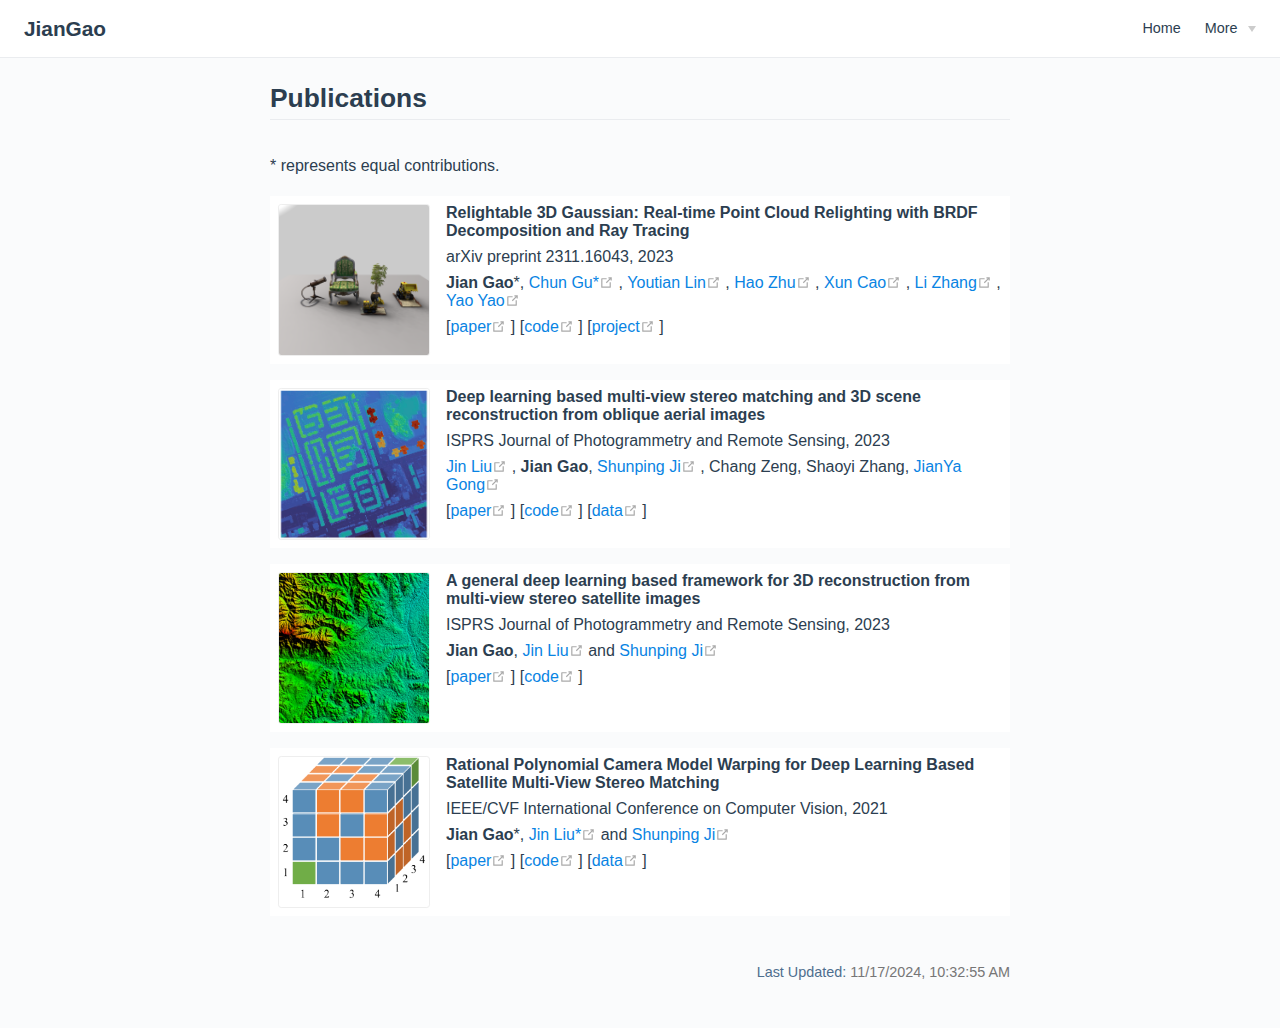
==== commit 7a9cccf5: "update" ====
--- a/projects/index.html
+++ b/projects/index.html
@@ -4,34 +4,27 @@
     <meta charset="utf-8">
     <meta name="viewport" content="width=device-width,initial-scale=1">
     <title>Publications | JianGao</title>
+    <meta name="generator" content="VuePress 1.9.10">
+    <link rel="icon" href="home.png">
     <meta name="description" content="Website of Jian Gao">
-    <link rel="icon" href="home.png">
     
-    <link rel="preload" href="/assets/css/0.styles.fdbca494.css" as="style"><link rel="preload" href="/assets/js/app.a3e64a7a.js" as="script"><link rel="preload" href="/assets/js/2.4865000f.js" as="script"><link rel="preload" href="/assets/js/10.6edf0e2e.js" as="script"><link rel="preload" href="/assets/js/6.53512d20.js" as="script"><link rel="prefetch" href="/assets/js/11.e84737f7.js"><link rel="prefetch" href="/assets/js/12.097b4f4e.js"><link rel="prefetch" href="/assets/js/3.b9cb5ec0.js"><link rel="prefetch" href="/assets/js/4.1028ce20.js"><link rel="prefetch" href="/assets/js/5.f49af40b.js"><link rel="prefetch" href="/assets/js/7.cb664a9d.js"><link rel="prefetch" href="/assets/js/8.22fc4f7e.js"><link rel="prefetch" href="/assets/js/9.d6f98968.js">
-    <link rel="stylesheet" href="/assets/css/0.styles.fdbca494.css">
+    <link rel="preload" href="/assets/css/0.styles.f5880381.css" as="style"><link rel="preload" href="/assets/js/app.bb23ae91.js" as="script"><link rel="preload" href="/assets/js/2.3a4aec29.js" as="script"><link rel="preload" href="/assets/js/1.ded2c924.js" as="script"><link rel="preload" href="/assets/js/25.371f1cdc.js" as="script"><link rel="preload" href="/assets/js/21.2a429e7b.js" as="script"><link rel="prefetch" href="/assets/js/10.3dfed177.js"><link rel="prefetch" href="/assets/js/11.10756702.js"><link rel="prefetch" href="/assets/js/12.2f9ea9a4.js"><link rel="prefetch" href="/assets/js/13.371a37dd.js"><link rel="prefetch" href="/assets/js/14.3a191364.js"><link rel="prefetch" href="/assets/js/15.7bd73725.js"><link rel="prefetch" href="/assets/js/16.a70c6aad.js"><link rel="prefetch" href="/assets/js/17.bac44501.js"><link rel="prefetch" href="/assets/js/18.4faca617.js"><link rel="prefetch" href="/assets/js/19.32f770b3.js"><link rel="prefetch" href="/assets/js/20.4def86d7.js"><link rel="prefetch" href="/assets/js/22.dd941c6b.js"><link rel="prefetch" href="/assets/js/23.742947f1.js"><link rel="prefetch" href="/assets/js/24.c7ec8863.js"><link rel="prefetch" href="/assets/js/26.5f911d04.js"><link rel="prefetch" href="/assets/js/3.0c7e1142.js"><link rel="prefetch" href="/assets/js/4.a8763633.js"><link rel="prefetch" href="/assets/js/5.5c53a2e9.js"><link rel="prefetch" href="/assets/js/6.116adc14.js"><link rel="prefetch" href="/assets/js/7.88ef6f9d.js"><link rel="prefetch" href="/assets/js/vendors~docsearch.11055bee.js">
+    <link rel="stylesheet" href="/assets/css/0.styles.f5880381.css">
   </head>
   <body>
-    <div id="app" data-server-rendered="true"><div class="theme-container no-sidebar projects-page"><header class="navbar"><div class="sidebar-button"><svg xmlns="http://www.w3.org/2000/svg" aria-hidden="true" role="img" viewBox="0 0 448 512" class="icon"><path fill="currentColor" d="M436 124H12c-6.627 0-12-5.373-12-12V80c0-6.627 5.373-12 12-12h424c6.627 0 12 5.373 12 12v32c0 6.627-5.373 12-12 12zm0 160H12c-6.627 0-12-5.373-12-12v-32c0-6.627 5.373-12 12-12h424c6.627 0 12 5.373 12 12v32c0 6.627-5.373 12-12 12zm0 160H12c-6.627 0-12-5.373-12-12v-32c0-6.627 5.373-12 12-12h424c6.627 0 12 5.373 12 12v32c0 6.627-5.373 12-12 12z"></path></svg></div> <a href="/" class="home-link router-link-active"><!----> <span class="site-name">JianGao</span></a> <div class="links"><!----> <nav class="nav-links can-hide"><div class="nav-item"><a href="/" class="nav-link">Home</a></div><div class="nav-item"><a href="/projects/" class="nav-link router-link-exact-active router-link-active">Projects</a></div><div class="nav-item"><div class="dropdown-wrapper"><button type="button" aria-label="Menu" class="dropdown-title"><span class="title">More</span> <span class="arrow right"></span></button> <ul class="nav-dropdown" style="display:none;"><li class="dropdown-item"><!----> <a href="https://github.com/ygaojiany" target="_blank" rel="noopener noreferrer" class="nav-link external">
+    <div id="app" data-server-rendered="true"><div class="theme-container no-sidebar projects-page"><header class="navbar"><div class="sidebar-button"><svg xmlns="http://www.w3.org/2000/svg" aria-hidden="true" role="img" viewBox="0 0 448 512" class="icon"><path fill="currentColor" d="M436 124H12c-6.627 0-12-5.373-12-12V80c0-6.627 5.373-12 12-12h424c6.627 0 12 5.373 12 12v32c0 6.627-5.373 12-12 12zm0 160H12c-6.627 0-12-5.373-12-12v-32c0-6.627 5.373-12 12-12h424c6.627 0 12 5.373 12 12v32c0 6.627-5.373 12-12 12zm0 160H12c-6.627 0-12-5.373-12-12v-32c0-6.627 5.373-12 12-12h424c6.627 0 12 5.373 12 12v32c0 6.627-5.373 12-12 12z"></path></svg></div> <a href="/" class="home-link router-link-active"><!----> <span class="site-name">JianGao</span></a> <div class="links"><!----> <nav class="nav-links can-hide"><div class="nav-item"><a href="/" class="nav-link">
+  Home
+</a></div><div class="nav-item"><div class="dropdown-wrapper"><button type="button" aria-label="Menu" class="dropdown-title"><span class="title">More</span> <span class="arrow down"></span></button> <button type="button" aria-label="Menu" class="mobile-dropdown-title"><span class="title">More</span> <span class="arrow right"></span></button> <ul class="nav-dropdown" style="display:none;"><li class="dropdown-item"><!----> <a href="https://github.com/ygaojiany" target="_blank" rel="noopener noreferrer" class="nav-link external">
   Github
-  <svg xmlns="http://www.w3.org/2000/svg" aria-hidden="true" x="0px" y="0px" viewBox="0 0 100 100" width="15" height="15" class="icon outbound"><path fill="currentColor" d="M18.8,85.1h56l0,0c2.2,0,4-1.8,4-4v-32h-8v28h-48v-48h28v-8h-32l0,0c-2.2,0-4,1.8-4,4v56C14.8,83.3,16.6,85.1,18.8,85.1z"></path> <polygon fill="currentColor" points="45.7,48.7 51.3,54.3 77.2,28.5 77.2,37.2 85.2,37.2 85.2,14.9 62.8,14.9 62.8,22.9 71.5,22.9"></polygon></svg></a></li><li class="dropdown-item"><!----> <a href="https://scholar.google.com/citations?user=Ud-3ID8AAAAJ&amp;hl=en" target="_blank" rel="noopener noreferrer" class="nav-link external">
+  <span><svg xmlns="http://www.w3.org/2000/svg" aria-hidden="true" focusable="false" x="0px" y="0px" viewBox="0 0 100 100" width="15" height="15" class="icon outbound"><path fill="currentColor" d="M18.8,85.1h56l0,0c2.2,0,4-1.8,4-4v-32h-8v28h-48v-48h28v-8h-32l0,0c-2.2,0-4,1.8-4,4v56C14.8,83.3,16.6,85.1,18.8,85.1z"></path> <polygon fill="currentColor" points="45.7,48.7 51.3,54.3 77.2,28.5 77.2,37.2 85.2,37.2 85.2,14.9 62.8,14.9 62.8,22.9 71.5,22.9"></polygon></svg> <span class="sr-only">(opens new window)</span></span></a></li><li class="dropdown-item"><!----> <a href="https://scholar.google.com/citations?user=Ud-3ID8AAAAJ&amp;hl=en" target="_blank" rel="noopener noreferrer" class="nav-link external">
   Google Scholar
-  <svg xmlns="http://www.w3.org/2000/svg" aria-hidden="true" x="0px" y="0px" viewBox="0 0 100 100" width="15" height="15" class="icon outbound"><path fill="currentColor" d="M18.8,85.1h56l0,0c2.2,0,4-1.8,4-4v-32h-8v28h-48v-48h28v-8h-32l0,0c-2.2,0-4,1.8-4,4v56C14.8,83.3,16.6,85.1,18.8,85.1z"></path> <polygon fill="currentColor" points="45.7,48.7 51.3,54.3 77.2,28.5 77.2,37.2 85.2,37.2 85.2,14.9 62.8,14.9 62.8,22.9 71.5,22.9"></polygon></svg></a></li><li class="dropdown-item"><!----> <a href="https://dblp.org/pid/02/563-9" target="_blank" rel="noopener noreferrer" class="nav-link external">
-  DBLP
-  <svg xmlns="http://www.w3.org/2000/svg" aria-hidden="true" x="0px" y="0px" viewBox="0 0 100 100" width="15" height="15" class="icon outbound"><path fill="currentColor" d="M18.8,85.1h56l0,0c2.2,0,4-1.8,4-4v-32h-8v28h-48v-48h28v-8h-32l0,0c-2.2,0-4,1.8-4,4v56C14.8,83.3,16.6,85.1,18.8,85.1z"></path> <polygon fill="currentColor" points="45.7,48.7 51.3,54.3 77.2,28.5 77.2,37.2 85.2,37.2 85.2,14.9 62.8,14.9 62.8,22.9 71.5,22.9"></polygon></svg></a></li><li class="dropdown-item"><!----> <a href="https://orcid.org/0009-0007-2093-0941" target="_blank" rel="noopener noreferrer" class="nav-link external">
-  ORCID
-  <svg xmlns="http://www.w3.org/2000/svg" aria-hidden="true" x="0px" y="0px" viewBox="0 0 100 100" width="15" height="15" class="icon outbound"><path fill="currentColor" d="M18.8,85.1h56l0,0c2.2,0,4-1.8,4-4v-32h-8v28h-48v-48h28v-8h-32l0,0c-2.2,0-4,1.8-4,4v56C14.8,83.3,16.6,85.1,18.8,85.1z"></path> <polygon fill="currentColor" points="45.7,48.7 51.3,54.3 77.2,28.5 77.2,37.2 85.2,37.2 85.2,14.9 62.8,14.9 62.8,22.9 71.5,22.9"></polygon></svg></a></li><li class="dropdown-item"><!----> <a href="https://www.semanticscholar.org/author/Jian-Gao/2149258535" target="_blank" rel="noopener noreferrer" class="nav-link external">
-  Sematic Scholar
-  <svg xmlns="http://www.w3.org/2000/svg" aria-hidden="true" x="0px" y="0px" viewBox="0 0 100 100" width="15" height="15" class="icon outbound"><path fill="currentColor" d="M18.8,85.1h56l0,0c2.2,0,4-1.8,4-4v-32h-8v28h-48v-48h28v-8h-32l0,0c-2.2,0-4,1.8-4,4v56C14.8,83.3,16.6,85.1,18.8,85.1z"></path> <polygon fill="currentColor" points="45.7,48.7 51.3,54.3 77.2,28.5 77.2,37.2 85.2,37.2 85.2,14.9 62.8,14.9 62.8,22.9 71.5,22.9"></polygon></svg></a></li></ul></div></div> <!----></nav></div></header> <div class="sidebar-mask"></div> <aside class="sidebar"><nav class="nav-links"><div class="nav-item"><a href="/" class="nav-link">Home</a></div><div class="nav-item"><a href="/projects/" class="nav-link router-link-exact-active router-link-active">Projects</a></div><div class="nav-item"><div class="dropdown-wrapper"><button type="button" aria-label="Menu" class="dropdown-title"><span class="title">More</span> <span class="arrow right"></span></button> <ul class="nav-dropdown" style="display:none;"><li class="dropdown-item"><!----> <a href="https://github.com/ygaojiany" target="_blank" rel="noopener noreferrer" class="nav-link external">
+  <span><svg xmlns="http://www.w3.org/2000/svg" aria-hidden="true" focusable="false" x="0px" y="0px" viewBox="0 0 100 100" width="15" height="15" class="icon outbound"><path fill="currentColor" d="M18.8,85.1h56l0,0c2.2,0,4-1.8,4-4v-32h-8v28h-48v-48h28v-8h-32l0,0c-2.2,0-4,1.8-4,4v56C14.8,83.3,16.6,85.1,18.8,85.1z"></path> <polygon fill="currentColor" points="45.7,48.7 51.3,54.3 77.2,28.5 77.2,37.2 85.2,37.2 85.2,14.9 62.8,14.9 62.8,22.9 71.5,22.9"></polygon></svg> <span class="sr-only">(opens new window)</span></span></a></li></ul></div></div> <!----></nav></div></header> <div class="sidebar-mask"></div> <aside class="sidebar"><nav class="nav-links"><div class="nav-item"><a href="/" class="nav-link">
+  Home
+</a></div><div class="nav-item"><div class="dropdown-wrapper"><button type="button" aria-label="Menu" class="dropdown-title"><span class="title">More</span> <span class="arrow down"></span></button> <button type="button" aria-label="Menu" class="mobile-dropdown-title"><span class="title">More</span> <span class="arrow right"></span></button> <ul class="nav-dropdown" style="display:none;"><li class="dropdown-item"><!----> <a href="https://github.com/ygaojiany" target="_blank" rel="noopener noreferrer" class="nav-link external">
   Github
-  <svg xmlns="http://www.w3.org/2000/svg" aria-hidden="true" x="0px" y="0px" viewBox="0 0 100 100" width="15" height="15" class="icon outbound"><path fill="currentColor" d="M18.8,85.1h56l0,0c2.2,0,4-1.8,4-4v-32h-8v28h-48v-48h28v-8h-32l0,0c-2.2,0-4,1.8-4,4v56C14.8,83.3,16.6,85.1,18.8,85.1z"></path> <polygon fill="currentColor" points="45.7,48.7 51.3,54.3 77.2,28.5 77.2,37.2 85.2,37.2 85.2,14.9 62.8,14.9 62.8,22.9 71.5,22.9"></polygon></svg></a></li><li class="dropdown-item"><!----> <a href="https://scholar.google.com/citations?user=Ud-3ID8AAAAJ&amp;hl=en" target="_blank" rel="noopener noreferrer" class="nav-link external">
+  <span><svg xmlns="http://www.w3.org/2000/svg" aria-hidden="true" focusable="false" x="0px" y="0px" viewBox="0 0 100 100" width="15" height="15" class="icon outbound"><path fill="currentColor" d="M18.8,85.1h56l0,0c2.2,0,4-1.8,4-4v-32h-8v28h-48v-48h28v-8h-32l0,0c-2.2,0-4,1.8-4,4v56C14.8,83.3,16.6,85.1,18.8,85.1z"></path> <polygon fill="currentColor" points="45.7,48.7 51.3,54.3 77.2,28.5 77.2,37.2 85.2,37.2 85.2,14.9 62.8,14.9 62.8,22.9 71.5,22.9"></polygon></svg> <span class="sr-only">(opens new window)</span></span></a></li><li class="dropdown-item"><!----> <a href="https://scholar.google.com/citations?user=Ud-3ID8AAAAJ&amp;hl=en" target="_blank" rel="noopener noreferrer" class="nav-link external">
   Google Scholar
-  <svg xmlns="http://www.w3.org/2000/svg" aria-hidden="true" x="0px" y="0px" viewBox="0 0 100 100" width="15" height="15" class="icon outbound"><path fill="currentColor" d="M18.8,85.1h56l0,0c2.2,0,4-1.8,4-4v-32h-8v28h-48v-48h28v-8h-32l0,0c-2.2,0-4,1.8-4,4v56C14.8,83.3,16.6,85.1,18.8,85.1z"></path> <polygon fill="currentColor" points="45.7,48.7 51.3,54.3 77.2,28.5 77.2,37.2 85.2,37.2 85.2,14.9 62.8,14.9 62.8,22.9 71.5,22.9"></polygon></svg></a></li><li class="dropdown-item"><!----> <a href="https://dblp.org/pid/02/563-9" target="_blank" rel="noopener noreferrer" class="nav-link external">
-  DBLP
-  <svg xmlns="http://www.w3.org/2000/svg" aria-hidden="true" x="0px" y="0px" viewBox="0 0 100 100" width="15" height="15" class="icon outbound"><path fill="currentColor" d="M18.8,85.1h56l0,0c2.2,0,4-1.8,4-4v-32h-8v28h-48v-48h28v-8h-32l0,0c-2.2,0-4,1.8-4,4v56C14.8,83.3,16.6,85.1,18.8,85.1z"></path> <polygon fill="currentColor" points="45.7,48.7 51.3,54.3 77.2,28.5 77.2,37.2 85.2,37.2 85.2,14.9 62.8,14.9 62.8,22.9 71.5,22.9"></polygon></svg></a></li><li class="dropdown-item"><!----> <a href="https://orcid.org/0009-0007-2093-0941" target="_blank" rel="noopener noreferrer" class="nav-link external">
-  ORCID
-  <svg xmlns="http://www.w3.org/2000/svg" aria-hidden="true" x="0px" y="0px" viewBox="0 0 100 100" width="15" height="15" class="icon outbound"><path fill="currentColor" d="M18.8,85.1h56l0,0c2.2,0,4-1.8,4-4v-32h-8v28h-48v-48h28v-8h-32l0,0c-2.2,0-4,1.8-4,4v56C14.8,83.3,16.6,85.1,18.8,85.1z"></path> <polygon fill="currentColor" points="45.7,48.7 51.3,54.3 77.2,28.5 77.2,37.2 85.2,37.2 85.2,14.9 62.8,14.9 62.8,22.9 71.5,22.9"></polygon></svg></a></li><li class="dropdown-item"><!----> <a href="https://www.semanticscholar.org/author/Jian-Gao/2149258535" target="_blank" rel="noopener noreferrer" class="nav-link external">
-  Sematic Scholar
-  <svg xmlns="http://www.w3.org/2000/svg" aria-hidden="true" x="0px" y="0px" viewBox="0 0 100 100" width="15" height="15" class="icon outbound"><path fill="currentColor" d="M18.8,85.1h56l0,0c2.2,0,4-1.8,4-4v-32h-8v28h-48v-48h28v-8h-32l0,0c-2.2,0-4,1.8-4,4v56C14.8,83.3,16.6,85.1,18.8,85.1z"></path> <polygon fill="currentColor" points="45.7,48.7 51.3,54.3 77.2,28.5 77.2,37.2 85.2,37.2 85.2,14.9 62.8,14.9 62.8,22.9 71.5,22.9"></polygon></svg></a></li></ul></div></div> <!----></nav>  <!----> </aside> <main class="page"> <div class="theme-default-content content__default"><h2 id="publications">Publications</h2> <p>* represents equal contributions.</p> <div class="md-card"><div class="card-image"><img src="/publications/2023Relightable3DGaussian.png" alt></div> <div class="card-content"><p><strong>Relightable 3D Gaussian: Real-time Point Cloud Relighting with BRDF Decomposition and Ray Tracing</strong></p> <p>arXiv preprint 2311.16043, 2023</p> <p><strong>Jian Gao</strong>*, <a href="https://sulvxiangxin.github.io/" target="_blank" rel="noopener noreferrer">Chun Gu*<svg xmlns="http://www.w3.org/2000/svg" aria-hidden="true" x="0px" y="0px" viewBox="0 0 100 100" width="15" height="15" class="icon outbound"><path fill="currentColor" d="M18.8,85.1h56l0,0c2.2,0,4-1.8,4-4v-32h-8v28h-48v-48h28v-8h-32l0,0c-2.2,0-4,1.8-4,4v56C14.8,83.3,16.6,85.1,18.8,85.1z"></path> <polygon fill="currentColor" points="45.7,48.7 51.3,54.3 77.2,28.5 77.2,37.2 85.2,37.2 85.2,14.9 62.8,14.9 62.8,22.9 71.5,22.9"></polygon></svg></a>, <a href="https://scholar.google.com/citations?user=VhhHLhIAAAAJ&amp;hl=en" target="_blank" rel="noopener noreferrer">Youtian Lin<svg xmlns="http://www.w3.org/2000/svg" aria-hidden="true" x="0px" y="0px" viewBox="0 0 100 100" width="15" height="15" class="icon outbound"><path fill="currentColor" d="M18.8,85.1h56l0,0c2.2,0,4-1.8,4-4v-32h-8v28h-48v-48h28v-8h-32l0,0c-2.2,0-4,1.8-4,4v56C14.8,83.3,16.6,85.1,18.8,85.1z"></path> <polygon fill="currentColor" points="45.7,48.7 51.3,54.3 77.2,28.5 77.2,37.2 85.2,37.2 85.2,14.9 62.8,14.9 62.8,22.9 71.5,22.9"></polygon></svg></a>, <a href="http://zhuhao.cc/home/" target="_blank" rel="noopener noreferrer">Hao Zhu<svg xmlns="http://www.w3.org/2000/svg" aria-hidden="true" x="0px" y="0px" viewBox="0 0 100 100" width="15" height="15" class="icon outbound"><path fill="currentColor" d="M18.8,85.1h56l0,0c2.2,0,4-1.8,4-4v-32h-8v28h-48v-48h28v-8h-32l0,0c-2.2,0-4,1.8-4,4v56C14.8,83.3,16.6,85.1,18.8,85.1z"></path> <polygon fill="currentColor" points="45.7,48.7 51.3,54.3 77.2,28.5 77.2,37.2 85.2,37.2 85.2,14.9 62.8,14.9 62.8,22.9 71.5,22.9"></polygon></svg></a>, <a href="https://cite.nju.edu.cn/People/Faculty/20190621/i5054.html" target="_blank" rel="noopener noreferrer">Xun Cao<svg xmlns="http://www.w3.org/2000/svg" aria-hidden="true" x="0px" y="0px" viewBox="0 0 100 100" width="15" height="15" class="icon outbound"><path fill="currentColor" d="M18.8,85.1h56l0,0c2.2,0,4-1.8,4-4v-32h-8v28h-48v-48h28v-8h-32l0,0c-2.2,0-4,1.8-4,4v56C14.8,83.3,16.6,85.1,18.8,85.1z"></path> <polygon fill="currentColor" points="45.7,48.7 51.3,54.3 77.2,28.5 77.2,37.2 85.2,37.2 85.2,14.9 62.8,14.9 62.8,22.9 71.5,22.9"></polygon></svg></a>, <a href="https://lzrobots.github.io/" target="_blank" rel="noopener noreferrer">Li Zhang<svg xmlns="http://www.w3.org/2000/svg" aria-hidden="true" x="0px" y="0px" viewBox="0 0 100 100" width="15" height="15" class="icon outbound"><path fill="currentColor" d="M18.8,85.1h56l0,0c2.2,0,4-1.8,4-4v-32h-8v28h-48v-48h28v-8h-32l0,0c-2.2,0-4,1.8-4,4v56C14.8,83.3,16.6,85.1,18.8,85.1z"></path> <polygon fill="currentColor" points="45.7,48.7 51.3,54.3 77.2,28.5 77.2,37.2 85.2,37.2 85.2,14.9 62.8,14.9 62.8,22.9 71.5,22.9"></polygon></svg></a>, <a href="https://yoyo000.github.io/" target="_blank" rel="noopener noreferrer">Yao Yao<svg xmlns="http://www.w3.org/2000/svg" aria-hidden="true" x="0px" y="0px" viewBox="0 0 100 100" width="15" height="15" class="icon outbound"><path fill="currentColor" d="M18.8,85.1h56l0,0c2.2,0,4-1.8,4-4v-32h-8v28h-48v-48h28v-8h-32l0,0c-2.2,0-4,1.8-4,4v56C14.8,83.3,16.6,85.1,18.8,85.1z"></path> <polygon fill="currentColor" points="45.7,48.7 51.3,54.3 77.2,28.5 77.2,37.2 85.2,37.2 85.2,14.9 62.8,14.9 62.8,22.9 71.5,22.9"></polygon></svg></a></p> <p>[<a href="https://arxiv.org/abs/2311.16043" target="_blank" rel="noopener noreferrer">paper<svg xmlns="http://www.w3.org/2000/svg" aria-hidden="true" x="0px" y="0px" viewBox="0 0 100 100" width="15" height="15" class="icon outbound"><path fill="currentColor" d="M18.8,85.1h56l0,0c2.2,0,4-1.8,4-4v-32h-8v28h-48v-48h28v-8h-32l0,0c-2.2,0-4,1.8-4,4v56C14.8,83.3,16.6,85.1,18.8,85.1z"></path> <polygon fill="currentColor" points="45.7,48.7 51.3,54.3 77.2,28.5 77.2,37.2 85.2,37.2 85.2,14.9 62.8,14.9 62.8,22.9 71.5,22.9"></polygon></svg></a>] [<a href="https://github.com/NJU-3DV/Relightable3DGaussian" target="_blank" rel="noopener noreferrer">code<svg xmlns="http://www.w3.org/2000/svg" aria-hidden="true" x="0px" y="0px" viewBox="0 0 100 100" width="15" height="15" class="icon outbound"><path fill="currentColor" d="M18.8,85.1h56l0,0c2.2,0,4-1.8,4-4v-32h-8v28h-48v-48h28v-8h-32l0,0c-2.2,0-4,1.8-4,4v56C14.8,83.3,16.6,85.1,18.8,85.1z"></path> <polygon fill="currentColor" points="45.7,48.7 51.3,54.3 77.2,28.5 77.2,37.2 85.2,37.2 85.2,14.9 62.8,14.9 62.8,22.9 71.5,22.9"></polygon></svg></a>] [<a href="https://nju-3dv.github.io/projects/Relightable3DGaussian/" target="_blank" rel="noopener noreferrer">project<svg xmlns="http://www.w3.org/2000/svg" aria-hidden="true" x="0px" y="0px" viewBox="0 0 100 100" width="15" height="15" class="icon outbound"><path fill="currentColor" d="M18.8,85.1h56l0,0c2.2,0,4-1.8,4-4v-32h-8v28h-48v-48h28v-8h-32l0,0c-2.2,0-4,1.8-4,4v56C14.8,83.3,16.6,85.1,18.8,85.1z"></path> <polygon fill="currentColor" points="45.7,48.7 51.3,54.3 77.2,28.5 77.2,37.2 85.2,37.2 85.2,14.9 62.8,14.9 62.8,22.9 71.5,22.9"></polygon></svg></a>]</p></div></div> <div class="md-card"><div class="card-image"><img src="/publications/2023ISPRS_2.png" alt></div> <div class="card-content"><p><strong>Deep learning based multi-view stereo matching and 3D scene reconstruction from oblique aerial images</strong></p> <p>ISPRS Journal of Photogrammetry and Remote Sensing, 2023</p> <p><a href="https://gpcv-liujin.github.io/" target="_blank" rel="noopener noreferrer">Jin Liu<svg xmlns="http://www.w3.org/2000/svg" aria-hidden="true" x="0px" y="0px" viewBox="0 0 100 100" width="15" height="15" class="icon outbound"><path fill="currentColor" d="M18.8,85.1h56l0,0c2.2,0,4-1.8,4-4v-32h-8v28h-48v-48h28v-8h-32l0,0c-2.2,0-4,1.8-4,4v56C14.8,83.3,16.6,85.1,18.8,85.1z"></path> <polygon fill="currentColor" points="45.7,48.7 51.3,54.3 77.2,28.5 77.2,37.2 85.2,37.2 85.2,14.9 62.8,14.9 62.8,22.9 71.5,22.9"></polygon></svg></a>, <strong>Jian Gao</strong>, <a href="http://gpcv.whu.edu.cn/" target="_blank" rel="noopener noreferrer">Shunping Ji<svg xmlns="http://www.w3.org/2000/svg" aria-hidden="true" x="0px" y="0px" viewBox="0 0 100 100" width="15" height="15" class="icon outbound"><path fill="currentColor" d="M18.8,85.1h56l0,0c2.2,0,4-1.8,4-4v-32h-8v28h-48v-48h28v-8h-32l0,0c-2.2,0-4,1.8-4,4v56C14.8,83.3,16.6,85.1,18.8,85.1z"></path> <polygon fill="currentColor" points="45.7,48.7 51.3,54.3 77.2,28.5 77.2,37.2 85.2,37.2 85.2,14.9 62.8,14.9 62.8,22.9 71.5,22.9"></polygon></svg></a>, Chang Zeng, Shaoyi Zhang, <a href="http://www.jygong.com/" target="_blank" rel="noopener noreferrer">JianYa Gong<svg xmlns="http://www.w3.org/2000/svg" aria-hidden="true" x="0px" y="0px" viewBox="0 0 100 100" width="15" height="15" class="icon outbound"><path fill="currentColor" d="M18.8,85.1h56l0,0c2.2,0,4-1.8,4-4v-32h-8v28h-48v-48h28v-8h-32l0,0c-2.2,0-4,1.8-4,4v56C14.8,83.3,16.6,85.1,18.8,85.1z"></path> <polygon fill="currentColor" points="45.7,48.7 51.3,54.3 77.2,28.5 77.2,37.2 85.2,37.2 85.2,14.9 62.8,14.9 62.8,22.9 71.5,22.9"></polygon></svg></a></p> <p>[<a href="https://www.sciencedirect.com/science/article/pii/S0924271623002289" target="_blank" rel="noopener noreferrer">paper<svg xmlns="http://www.w3.org/2000/svg" aria-hidden="true" x="0px" y="0px" viewBox="0 0 100 100" width="15" height="15" class="icon outbound"><path fill="currentColor" d="M18.8,85.1h56l0,0c2.2,0,4-1.8,4-4v-32h-8v28h-48v-48h28v-8h-32l0,0c-2.2,0-4,1.8-4,4v56C14.8,83.3,16.6,85.1,18.8,85.1z"></path> <polygon fill="currentColor" points="45.7,48.7 51.3,54.3 77.2,28.5 77.2,37.2 85.2,37.2 85.2,14.9 62.8,14.9 62.8,22.9 71.5,22.9"></polygon></svg></a>] [<a href="https://github.com/gpcv-liujin/Ada-MVS" target="_blank" rel="noopener noreferrer">code<svg xmlns="http://www.w3.org/2000/svg" aria-hidden="true" x="0px" y="0px" viewBox="0 0 100 100" width="15" height="15" class="icon outbound"><path fill="currentColor" d="M18.8,85.1h56l0,0c2.2,0,4-1.8,4-4v-32h-8v28h-48v-48h28v-8h-32l0,0c-2.2,0-4,1.8-4,4v56C14.8,83.3,16.6,85.1,18.8,85.1z"></path> <polygon fill="currentColor" points="45.7,48.7 51.3,54.3 77.2,28.5 77.2,37.2 85.2,37.2 85.2,14.9 62.8,14.9 62.8,22.9 71.5,22.9"></polygon></svg></a>] [<a href="http://gpcv.whu.edu.cn/data/whu_omvs.html" target="_blank" rel="noopener noreferrer">data<svg xmlns="http://www.w3.org/2000/svg" aria-hidden="true" x="0px" y="0px" viewBox="0 0 100 100" width="15" height="15" class="icon outbound"><path fill="currentColor" d="M18.8,85.1h56l0,0c2.2,0,4-1.8,4-4v-32h-8v28h-48v-48h28v-8h-32l0,0c-2.2,0-4,1.8-4,4v56C14.8,83.3,16.6,85.1,18.8,85.1z"></path> <polygon fill="currentColor" points="45.7,48.7 51.3,54.3 77.2,28.5 77.2,37.2 85.2,37.2 85.2,14.9 62.8,14.9 62.8,22.9 71.5,22.9"></polygon></svg></a>]</p></div></div> <div class="md-card"><div class="card-image"><img src="/publications/2023ISPRS.png" alt></div> <div class="card-content"><p><strong>A general deep learning based framework for 3D reconstruction from multi-view stereo satellite images</strong></p> <p>ISPRS Journal of Photogrammetry and Remote Sensing, 2023</p> <p><strong>Jian Gao</strong>, <a href="https://gpcv-liujin.github.io/" target="_blank" rel="noopener noreferrer">Jin Liu<svg xmlns="http://www.w3.org/2000/svg" aria-hidden="true" x="0px" y="0px" viewBox="0 0 100 100" width="15" height="15" class="icon outbound"><path fill="currentColor" d="M18.8,85.1h56l0,0c2.2,0,4-1.8,4-4v-32h-8v28h-48v-48h28v-8h-32l0,0c-2.2,0-4,1.8-4,4v56C14.8,83.3,16.6,85.1,18.8,85.1z"></path> <polygon fill="currentColor" points="45.7,48.7 51.3,54.3 77.2,28.5 77.2,37.2 85.2,37.2 85.2,14.9 62.8,14.9 62.8,22.9 71.5,22.9"></polygon></svg></a> and <a href="http://gpcv.whu.edu.cn/" target="_blank" rel="noopener noreferrer">Shunping Ji<svg xmlns="http://www.w3.org/2000/svg" aria-hidden="true" x="0px" y="0px" viewBox="0 0 100 100" width="15" height="15" class="icon outbound"><path fill="currentColor" d="M18.8,85.1h56l0,0c2.2,0,4-1.8,4-4v-32h-8v28h-48v-48h28v-8h-32l0,0c-2.2,0-4,1.8-4,4v56C14.8,83.3,16.6,85.1,18.8,85.1z"></path> <polygon fill="currentColor" points="45.7,48.7 51.3,54.3 77.2,28.5 77.2,37.2 85.2,37.2 85.2,14.9 62.8,14.9 62.8,22.9 71.5,22.9"></polygon></svg></a></p> <p>[<a href="https://www.sciencedirect.com/science/article/pii/S0924271622003276" target="_blank" rel="noopener noreferrer">paper<svg xmlns="http://www.w3.org/2000/svg" aria-hidden="true" x="0px" y="0px" viewBox="0 0 100 100" width="15" height="15" class="icon outbound"><path fill="currentColor" d="M18.8,85.1h56l0,0c2.2,0,4-1.8,4-4v-32h-8v28h-48v-48h28v-8h-32l0,0c-2.2,0-4,1.8-4,4v56C14.8,83.3,16.6,85.1,18.8,85.1z"></path> <polygon fill="currentColor" points="45.7,48.7 51.3,54.3 77.2,28.5 77.2,37.2 85.2,37.2 85.2,14.9 62.8,14.9 62.8,22.9 71.5,22.9"></polygon></svg></a>] [<a href="http://gpcv.whu.edu.cn/data/3d/mvs.html" target="_blank" rel="noopener noreferrer">code<svg xmlns="http://www.w3.org/2000/svg" aria-hidden="true" x="0px" y="0px" viewBox="0 0 100 100" width="15" height="15" class="icon outbound"><path fill="currentColor" d="M18.8,85.1h56l0,0c2.2,0,4-1.8,4-4v-32h-8v28h-48v-48h28v-8h-32l0,0c-2.2,0-4,1.8-4,4v56C14.8,83.3,16.6,85.1,18.8,85.1z"></path> <polygon fill="currentColor" points="45.7,48.7 51.3,54.3 77.2,28.5 77.2,37.2 85.2,37.2 85.2,14.9 62.8,14.9 62.8,22.9 71.5,22.9"></polygon></svg></a>]</p></div></div> <div class="md-card"><div class="card-image"><img src="/publications/2021ICCV.png" alt></div> <div class="card-content"><p><strong>Rational Polynomial Camera Model Warping for Deep Learning Based Satellite Multi-View Stereo Matching</strong></p> <p>IEEE/CVF International Conference on Computer Vision, 2021</p> <p><strong>Jian Gao</strong>*, <a href="https://gpcv-liujin.github.io/" target="_blank" rel="noopener noreferrer">Jin Liu*<svg xmlns="http://www.w3.org/2000/svg" aria-hidden="true" x="0px" y="0px" viewBox="0 0 100 100" width="15" height="15" class="icon outbound"><path fill="currentColor" d="M18.8,85.1h56l0,0c2.2,0,4-1.8,4-4v-32h-8v28h-48v-48h28v-8h-32l0,0c-2.2,0-4,1.8-4,4v56C14.8,83.3,16.6,85.1,18.8,85.1z"></path> <polygon fill="currentColor" points="45.7,48.7 51.3,54.3 77.2,28.5 77.2,37.2 85.2,37.2 85.2,14.9 62.8,14.9 62.8,22.9 71.5,22.9"></polygon></svg></a> and <a href="http://gpcv.whu.edu.cn/" target="_blank" rel="noopener noreferrer">Shunping Ji<svg xmlns="http://www.w3.org/2000/svg" aria-hidden="true" x="0px" y="0px" viewBox="0 0 100 100" width="15" height="15" class="icon outbound"><path fill="currentColor" d="M18.8,85.1h56l0,0c2.2,0,4-1.8,4-4v-32h-8v28h-48v-48h28v-8h-32l0,0c-2.2,0-4,1.8-4,4v56C14.8,83.3,16.6,85.1,18.8,85.1z"></path> <polygon fill="currentColor" points="45.7,48.7 51.3,54.3 77.2,28.5 77.2,37.2 85.2,37.2 85.2,14.9 62.8,14.9 62.8,22.9 71.5,22.9"></polygon></svg></a></p> <p>[<a href="https://openaccess.thecvf.com/content/ICCV2021/html/Gao_Rational_Polynomial_Camera_Model_Warping_for_Deep_Learning_Based_Satellite_ICCV_2021_paper.html" target="_blank" rel="noopener noreferrer">paper<svg xmlns="http://www.w3.org/2000/svg" aria-hidden="true" x="0px" y="0px" viewBox="0 0 100 100" width="15" height="15" class="icon outbound"><path fill="currentColor" d="M18.8,85.1h56l0,0c2.2,0,4-1.8,4-4v-32h-8v28h-48v-48h28v-8h-32l0,0c-2.2,0-4,1.8-4,4v56C14.8,83.3,16.6,85.1,18.8,85.1z"></path> <polygon fill="currentColor" points="45.7,48.7 51.3,54.3 77.2,28.5 77.2,37.2 85.2,37.2 85.2,14.9 62.8,14.9 62.8,22.9 71.5,22.9"></polygon></svg></a>] [<a href="https://github.com/WHU-GPCV/SatMVS" target="_blank" rel="noopener noreferrer">code<svg xmlns="http://www.w3.org/2000/svg" aria-hidden="true" x="0px" y="0px" viewBox="0 0 100 100" width="15" height="15" class="icon outbound"><path fill="currentColor" d="M18.8,85.1h56l0,0c2.2,0,4-1.8,4-4v-32h-8v28h-48v-48h28v-8h-32l0,0c-2.2,0-4,1.8-4,4v56C14.8,83.3,16.6,85.1,18.8,85.1z"></path> <polygon fill="currentColor" points="45.7,48.7 51.3,54.3 77.2,28.5 77.2,37.2 85.2,37.2 85.2,14.9 62.8,14.9 62.8,22.9 71.5,22.9"></polygon></svg></a>] [<a href="http://gpcv.whu.edu.cn/data/whu_tlc.html" target="_blank" rel="noopener noreferrer">data<svg xmlns="http://www.w3.org/2000/svg" aria-hidden="true" x="0px" y="0px" viewBox="0 0 100 100" width="15" height="15" class="icon outbound"><path fill="currentColor" d="M18.8,85.1h56l0,0c2.2,0,4-1.8,4-4v-32h-8v28h-48v-48h28v-8h-32l0,0c-2.2,0-4,1.8-4,4v56C14.8,83.3,16.6,85.1,18.8,85.1z"></path> <polygon fill="currentColor" points="45.7,48.7 51.3,54.3 77.2,28.5 77.2,37.2 85.2,37.2 85.2,14.9 62.8,14.9 62.8,22.9 71.5,22.9"></polygon></svg></a>]</p></div></div></div> <footer class="page-edit"><!----> <!----></footer> <!----> </main></div><div class="global-ui"><!----></div></div>
-    <script src="/assets/js/app.a3e64a7a.js" defer></script><script src="/assets/js/2.4865000f.js" defer></script><script src="/assets/js/10.6edf0e2e.js" defer></script><script src="/assets/js/6.53512d20.js" defer></script>
+  <span><svg xmlns="http://www.w3.org/2000/svg" aria-hidden="true" focusable="false" x="0px" y="0px" viewBox="0 0 100 100" width="15" height="15" class="icon outbound"><path fill="currentColor" d="M18.8,85.1h56l0,0c2.2,0,4-1.8,4-4v-32h-8v28h-48v-48h28v-8h-32l0,0c-2.2,0-4,1.8-4,4v56C14.8,83.3,16.6,85.1,18.8,85.1z"></path> <polygon fill="currentColor" points="45.7,48.7 51.3,54.3 77.2,28.5 77.2,37.2 85.2,37.2 85.2,14.9 62.8,14.9 62.8,22.9 71.5,22.9"></polygon></svg> <span class="sr-only">(opens new window)</span></span></a></li></ul></div></div> <!----></nav>  <!----> </aside> <main class="page"> <div class="theme-default-content content__default"><h2 id="publications">Publications</h2> <p>* represents equal contributions.</p> <div class="md-card"><div class="card-image"><img src="/publications/2023Relightable3DGaussian.png" alt></div> <div class="card-content"><p><strong>Relightable 3D Gaussian: Real-time Point Cloud Relighting with BRDF Decomposition and Ray Tracing</strong></p> <p>arXiv preprint 2311.16043, 2023</p> <p><strong>Jian Gao</strong>*, <a href="https://sulvxiangxin.github.io/" target="_blank" rel="noopener noreferrer">Chun Gu*<span><svg xmlns="http://www.w3.org/2000/svg" aria-hidden="true" focusable="false" x="0px" y="0px" viewBox="0 0 100 100" width="15" height="15" class="icon outbound"><path fill="currentColor" d="M18.8,85.1h56l0,0c2.2,0,4-1.8,4-4v-32h-8v28h-48v-48h28v-8h-32l0,0c-2.2,0-4,1.8-4,4v56C14.8,83.3,16.6,85.1,18.8,85.1z"></path> <polygon fill="currentColor" points="45.7,48.7 51.3,54.3 77.2,28.5 77.2,37.2 85.2,37.2 85.2,14.9 62.8,14.9 62.8,22.9 71.5,22.9"></polygon></svg> <span class="sr-only">(opens new window)</span></span></a>, <a href="https://scholar.google.com/citations?user=VhhHLhIAAAAJ&amp;hl=en" target="_blank" rel="noopener noreferrer">Youtian Lin<span><svg xmlns="http://www.w3.org/2000/svg" aria-hidden="true" focusable="false" x="0px" y="0px" viewBox="0 0 100 100" width="15" height="15" class="icon outbound"><path fill="currentColor" d="M18.8,85.1h56l0,0c2.2,0,4-1.8,4-4v-32h-8v28h-48v-48h28v-8h-32l0,0c-2.2,0-4,1.8-4,4v56C14.8,83.3,16.6,85.1,18.8,85.1z"></path> <polygon fill="currentColor" points="45.7,48.7 51.3,54.3 77.2,28.5 77.2,37.2 85.2,37.2 85.2,14.9 62.8,14.9 62.8,22.9 71.5,22.9"></polygon></svg> <span class="sr-only">(opens new window)</span></span></a>, <a href="http://zhuhao.cc/home/" target="_blank" rel="noopener noreferrer">Hao Zhu<span><svg xmlns="http://www.w3.org/2000/svg" aria-hidden="true" focusable="false" x="0px" y="0px" viewBox="0 0 100 100" width="15" height="15" class="icon outbound"><path fill="currentColor" d="M18.8,85.1h56l0,0c2.2,0,4-1.8,4-4v-32h-8v28h-48v-48h28v-8h-32l0,0c-2.2,0-4,1.8-4,4v56C14.8,83.3,16.6,85.1,18.8,85.1z"></path> <polygon fill="currentColor" points="45.7,48.7 51.3,54.3 77.2,28.5 77.2,37.2 85.2,37.2 85.2,14.9 62.8,14.9 62.8,22.9 71.5,22.9"></polygon></svg> <span class="sr-only">(opens new window)</span></span></a>, <a href="https://cite.nju.edu.cn/People/Faculty/20190621/i5054.html" target="_blank" rel="noopener noreferrer">Xun Cao<span><svg xmlns="http://www.w3.org/2000/svg" aria-hidden="true" focusable="false" x="0px" y="0px" viewBox="0 0 100 100" width="15" height="15" class="icon outbound"><path fill="currentColor" d="M18.8,85.1h56l0,0c2.2,0,4-1.8,4-4v-32h-8v28h-48v-48h28v-8h-32l0,0c-2.2,0-4,1.8-4,4v56C14.8,83.3,16.6,85.1,18.8,85.1z"></path> <polygon fill="currentColor" points="45.7,48.7 51.3,54.3 77.2,28.5 77.2,37.2 85.2,37.2 85.2,14.9 62.8,14.9 62.8,22.9 71.5,22.9"></polygon></svg> <span class="sr-only">(opens new window)</span></span></a>, <a href="https://lzrobots.github.io/" target="_blank" rel="noopener noreferrer">Li Zhang<span><svg xmlns="http://www.w3.org/2000/svg" aria-hidden="true" focusable="false" x="0px" y="0px" viewBox="0 0 100 100" width="15" height="15" class="icon outbound"><path fill="currentColor" d="M18.8,85.1h56l0,0c2.2,0,4-1.8,4-4v-32h-8v28h-48v-48h28v-8h-32l0,0c-2.2,0-4,1.8-4,4v56C14.8,83.3,16.6,85.1,18.8,85.1z"></path> <polygon fill="currentColor" points="45.7,48.7 51.3,54.3 77.2,28.5 77.2,37.2 85.2,37.2 85.2,14.9 62.8,14.9 62.8,22.9 71.5,22.9"></polygon></svg> <span class="sr-only">(opens new window)</span></span></a>, <a href="https://yoyo000.github.io/" target="_blank" rel="noopener noreferrer">Yao Yao<span><svg xmlns="http://www.w3.org/2000/svg" aria-hidden="true" focusable="false" x="0px" y="0px" viewBox="0 0 100 100" width="15" height="15" class="icon outbound"><path fill="currentColor" d="M18.8,85.1h56l0,0c2.2,0,4-1.8,4-4v-32h-8v28h-48v-48h28v-8h-32l0,0c-2.2,0-4,1.8-4,4v56C14.8,83.3,16.6,85.1,18.8,85.1z"></path> <polygon fill="currentColor" points="45.7,48.7 51.3,54.3 77.2,28.5 77.2,37.2 85.2,37.2 85.2,14.9 62.8,14.9 62.8,22.9 71.5,22.9"></polygon></svg> <span class="sr-only">(opens new window)</span></span></a></p> <p>[<a href="https://arxiv.org/abs/2311.16043" target="_blank" rel="noopener noreferrer">paper<span><svg xmlns="http://www.w3.org/2000/svg" aria-hidden="true" focusable="false" x="0px" y="0px" viewBox="0 0 100 100" width="15" height="15" class="icon outbound"><path fill="currentColor" d="M18.8,85.1h56l0,0c2.2,0,4-1.8,4-4v-32h-8v28h-48v-48h28v-8h-32l0,0c-2.2,0-4,1.8-4,4v56C14.8,83.3,16.6,85.1,18.8,85.1z"></path> <polygon fill="currentColor" points="45.7,48.7 51.3,54.3 77.2,28.5 77.2,37.2 85.2,37.2 85.2,14.9 62.8,14.9 62.8,22.9 71.5,22.9"></polygon></svg> <span class="sr-only">(opens new window)</span></span></a>] [<a href="https://github.com/NJU-3DV/Relightable3DGaussian" target="_blank" rel="noopener noreferrer">code<span><svg xmlns="http://www.w3.org/2000/svg" aria-hidden="true" focusable="false" x="0px" y="0px" viewBox="0 0 100 100" width="15" height="15" class="icon outbound"><path fill="currentColor" d="M18.8,85.1h56l0,0c2.2,0,4-1.8,4-4v-32h-8v28h-48v-48h28v-8h-32l0,0c-2.2,0-4,1.8-4,4v56C14.8,83.3,16.6,85.1,18.8,85.1z"></path> <polygon fill="currentColor" points="45.7,48.7 51.3,54.3 77.2,28.5 77.2,37.2 85.2,37.2 85.2,14.9 62.8,14.9 62.8,22.9 71.5,22.9"></polygon></svg> <span class="sr-only">(opens new window)</span></span></a>] [<a href="https://nju-3dv.github.io/projects/Relightable3DGaussian/" target="_blank" rel="noopener noreferrer">project<span><svg xmlns="http://www.w3.org/2000/svg" aria-hidden="true" focusable="false" x="0px" y="0px" viewBox="0 0 100 100" width="15" height="15" class="icon outbound"><path fill="currentColor" d="M18.8,85.1h56l0,0c2.2,0,4-1.8,4-4v-32h-8v28h-48v-48h28v-8h-32l0,0c-2.2,0-4,1.8-4,4v56C14.8,83.3,16.6,85.1,18.8,85.1z"></path> <polygon fill="currentColor" points="45.7,48.7 51.3,54.3 77.2,28.5 77.2,37.2 85.2,37.2 85.2,14.9 62.8,14.9 62.8,22.9 71.5,22.9"></polygon></svg> <span class="sr-only">(opens new window)</span></span></a>]</p></div></div> <div class="md-card"><div class="card-image"><img src="/publications/2023ISPRS_2.png" alt></div> <div class="card-content"><p><strong>Deep learning based multi-view stereo matching and 3D scene reconstruction from oblique aerial images</strong></p> <p>ISPRS Journal of Photogrammetry and Remote Sensing, 2023</p> <p><a href="https://gpcv-liujin.github.io/" target="_blank" rel="noopener noreferrer">Jin Liu<span><svg xmlns="http://www.w3.org/2000/svg" aria-hidden="true" focusable="false" x="0px" y="0px" viewBox="0 0 100 100" width="15" height="15" class="icon outbound"><path fill="currentColor" d="M18.8,85.1h56l0,0c2.2,0,4-1.8,4-4v-32h-8v28h-48v-48h28v-8h-32l0,0c-2.2,0-4,1.8-4,4v56C14.8,83.3,16.6,85.1,18.8,85.1z"></path> <polygon fill="currentColor" points="45.7,48.7 51.3,54.3 77.2,28.5 77.2,37.2 85.2,37.2 85.2,14.9 62.8,14.9 62.8,22.9 71.5,22.9"></polygon></svg> <span class="sr-only">(opens new window)</span></span></a>, <strong>Jian Gao</strong>, <a href="http://gpcv.whu.edu.cn/" target="_blank" rel="noopener noreferrer">Shunping Ji<span><svg xmlns="http://www.w3.org/2000/svg" aria-hidden="true" focusable="false" x="0px" y="0px" viewBox="0 0 100 100" width="15" height="15" class="icon outbound"><path fill="currentColor" d="M18.8,85.1h56l0,0c2.2,0,4-1.8,4-4v-32h-8v28h-48v-48h28v-8h-32l0,0c-2.2,0-4,1.8-4,4v56C14.8,83.3,16.6,85.1,18.8,85.1z"></path> <polygon fill="currentColor" points="45.7,48.7 51.3,54.3 77.2,28.5 77.2,37.2 85.2,37.2 85.2,14.9 62.8,14.9 62.8,22.9 71.5,22.9"></polygon></svg> <span class="sr-only">(opens new window)</span></span></a>, Chang Zeng, Shaoyi Zhang, <a href="http://www.jygong.com/" target="_blank" rel="noopener noreferrer">JianYa Gong<span><svg xmlns="http://www.w3.org/2000/svg" aria-hidden="true" focusable="false" x="0px" y="0px" viewBox="0 0 100 100" width="15" height="15" class="icon outbound"><path fill="currentColor" d="M18.8,85.1h56l0,0c2.2,0,4-1.8,4-4v-32h-8v28h-48v-48h28v-8h-32l0,0c-2.2,0-4,1.8-4,4v56C14.8,83.3,16.6,85.1,18.8,85.1z"></path> <polygon fill="currentColor" points="45.7,48.7 51.3,54.3 77.2,28.5 77.2,37.2 85.2,37.2 85.2,14.9 62.8,14.9 62.8,22.9 71.5,22.9"></polygon></svg> <span class="sr-only">(opens new window)</span></span></a></p> <p>[<a href="https://www.sciencedirect.com/science/article/pii/S0924271623002289" target="_blank" rel="noopener noreferrer">paper<span><svg xmlns="http://www.w3.org/2000/svg" aria-hidden="true" focusable="false" x="0px" y="0px" viewBox="0 0 100 100" width="15" height="15" class="icon outbound"><path fill="currentColor" d="M18.8,85.1h56l0,0c2.2,0,4-1.8,4-4v-32h-8v28h-48v-48h28v-8h-32l0,0c-2.2,0-4,1.8-4,4v56C14.8,83.3,16.6,85.1,18.8,85.1z"></path> <polygon fill="currentColor" points="45.7,48.7 51.3,54.3 77.2,28.5 77.2,37.2 85.2,37.2 85.2,14.9 62.8,14.9 62.8,22.9 71.5,22.9"></polygon></svg> <span class="sr-only">(opens new window)</span></span></a>] [<a href="https://github.com/gpcv-liujin/Ada-MVS" target="_blank" rel="noopener noreferrer">code<span><svg xmlns="http://www.w3.org/2000/svg" aria-hidden="true" focusable="false" x="0px" y="0px" viewBox="0 0 100 100" width="15" height="15" class="icon outbound"><path fill="currentColor" d="M18.8,85.1h56l0,0c2.2,0,4-1.8,4-4v-32h-8v28h-48v-48h28v-8h-32l0,0c-2.2,0-4,1.8-4,4v56C14.8,83.3,16.6,85.1,18.8,85.1z"></path> <polygon fill="currentColor" points="45.7,48.7 51.3,54.3 77.2,28.5 77.2,37.2 85.2,37.2 85.2,14.9 62.8,14.9 62.8,22.9 71.5,22.9"></polygon></svg> <span class="sr-only">(opens new window)</span></span></a>] [<a href="http://gpcv.whu.edu.cn/data/whu_omvs.html" target="_blank" rel="noopener noreferrer">data<span><svg xmlns="http://www.w3.org/2000/svg" aria-hidden="true" focusable="false" x="0px" y="0px" viewBox="0 0 100 100" width="15" height="15" class="icon outbound"><path fill="currentColor" d="M18.8,85.1h56l0,0c2.2,0,4-1.8,4-4v-32h-8v28h-48v-48h28v-8h-32l0,0c-2.2,0-4,1.8-4,4v56C14.8,83.3,16.6,85.1,18.8,85.1z"></path> <polygon fill="currentColor" points="45.7,48.7 51.3,54.3 77.2,28.5 77.2,37.2 85.2,37.2 85.2,14.9 62.8,14.9 62.8,22.9 71.5,22.9"></polygon></svg> <span class="sr-only">(opens new window)</span></span></a>]</p></div></div> <div class="md-card"><div class="card-image"><img src="/publications/2023ISPRS.png" alt></div> <div class="card-content"><p><strong>A general deep learning based framework for 3D reconstruction from multi-view stereo satellite images</strong></p> <p>ISPRS Journal of Photogrammetry and Remote Sensing, 2023</p> <p><strong>Jian Gao</strong>, <a href="https://gpcv-liujin.github.io/" target="_blank" rel="noopener noreferrer">Jin Liu<span><svg xmlns="http://www.w3.org/2000/svg" aria-hidden="true" focusable="false" x="0px" y="0px" viewBox="0 0 100 100" width="15" height="15" class="icon outbound"><path fill="currentColor" d="M18.8,85.1h56l0,0c2.2,0,4-1.8,4-4v-32h-8v28h-48v-48h28v-8h-32l0,0c-2.2,0-4,1.8-4,4v56C14.8,83.3,16.6,85.1,18.8,85.1z"></path> <polygon fill="currentColor" points="45.7,48.7 51.3,54.3 77.2,28.5 77.2,37.2 85.2,37.2 85.2,14.9 62.8,14.9 62.8,22.9 71.5,22.9"></polygon></svg> <span class="sr-only">(opens new window)</span></span></a> and <a href="http://gpcv.whu.edu.cn/" target="_blank" rel="noopener noreferrer">Shunping Ji<span><svg xmlns="http://www.w3.org/2000/svg" aria-hidden="true" focusable="false" x="0px" y="0px" viewBox="0 0 100 100" width="15" height="15" class="icon outbound"><path fill="currentColor" d="M18.8,85.1h56l0,0c2.2,0,4-1.8,4-4v-32h-8v28h-48v-48h28v-8h-32l0,0c-2.2,0-4,1.8-4,4v56C14.8,83.3,16.6,85.1,18.8,85.1z"></path> <polygon fill="currentColor" points="45.7,48.7 51.3,54.3 77.2,28.5 77.2,37.2 85.2,37.2 85.2,14.9 62.8,14.9 62.8,22.9 71.5,22.9"></polygon></svg> <span class="sr-only">(opens new window)</span></span></a></p> <p>[<a href="https://www.sciencedirect.com/science/article/pii/S0924271622003276" target="_blank" rel="noopener noreferrer">paper<span><svg xmlns="http://www.w3.org/2000/svg" aria-hidden="true" focusable="false" x="0px" y="0px" viewBox="0 0 100 100" width="15" height="15" class="icon outbound"><path fill="currentColor" d="M18.8,85.1h56l0,0c2.2,0,4-1.8,4-4v-32h-8v28h-48v-48h28v-8h-32l0,0c-2.2,0-4,1.8-4,4v56C14.8,83.3,16.6,85.1,18.8,85.1z"></path> <polygon fill="currentColor" points="45.7,48.7 51.3,54.3 77.2,28.5 77.2,37.2 85.2,37.2 85.2,14.9 62.8,14.9 62.8,22.9 71.5,22.9"></polygon></svg> <span class="sr-only">(opens new window)</span></span></a>] [<a href="http://gpcv.whu.edu.cn/data/3d/mvs.html" target="_blank" rel="noopener noreferrer">code<span><svg xmlns="http://www.w3.org/2000/svg" aria-hidden="true" focusable="false" x="0px" y="0px" viewBox="0 0 100 100" width="15" height="15" class="icon outbound"><path fill="currentColor" d="M18.8,85.1h56l0,0c2.2,0,4-1.8,4-4v-32h-8v28h-48v-48h28v-8h-32l0,0c-2.2,0-4,1.8-4,4v56C14.8,83.3,16.6,85.1,18.8,85.1z"></path> <polygon fill="currentColor" points="45.7,48.7 51.3,54.3 77.2,28.5 77.2,37.2 85.2,37.2 85.2,14.9 62.8,14.9 62.8,22.9 71.5,22.9"></polygon></svg> <span class="sr-only">(opens new window)</span></span></a>]</p></div></div> <div class="md-card"><div class="card-image"><img src="/publications/2021ICCV.png" alt></div> <div class="card-content"><p><strong>Rational Polynomial Camera Model Warping for Deep Learning Based Satellite Multi-View Stereo Matching</strong></p> <p>IEEE/CVF International Conference on Computer Vision, 2021</p> <p><strong>Jian Gao</strong>*, <a href="https://gpcv-liujin.github.io/" target="_blank" rel="noopener noreferrer">Jin Liu*<span><svg xmlns="http://www.w3.org/2000/svg" aria-hidden="true" focusable="false" x="0px" y="0px" viewBox="0 0 100 100" width="15" height="15" class="icon outbound"><path fill="currentColor" d="M18.8,85.1h56l0,0c2.2,0,4-1.8,4-4v-32h-8v28h-48v-48h28v-8h-32l0,0c-2.2,0-4,1.8-4,4v56C14.8,83.3,16.6,85.1,18.8,85.1z"></path> <polygon fill="currentColor" points="45.7,48.7 51.3,54.3 77.2,28.5 77.2,37.2 85.2,37.2 85.2,14.9 62.8,14.9 62.8,22.9 71.5,22.9"></polygon></svg> <span class="sr-only">(opens new window)</span></span></a> and <a href="http://gpcv.whu.edu.cn/" target="_blank" rel="noopener noreferrer">Shunping Ji<span><svg xmlns="http://www.w3.org/2000/svg" aria-hidden="true" focusable="false" x="0px" y="0px" viewBox="0 0 100 100" width="15" height="15" class="icon outbound"><path fill="currentColor" d="M18.8,85.1h56l0,0c2.2,0,4-1.8,4-4v-32h-8v28h-48v-48h28v-8h-32l0,0c-2.2,0-4,1.8-4,4v56C14.8,83.3,16.6,85.1,18.8,85.1z"></path> <polygon fill="currentColor" points="45.7,48.7 51.3,54.3 77.2,28.5 77.2,37.2 85.2,37.2 85.2,14.9 62.8,14.9 62.8,22.9 71.5,22.9"></polygon></svg> <span class="sr-only">(opens new window)</span></span></a></p> <p>[<a href="https://openaccess.thecvf.com/content/ICCV2021/html/Gao_Rational_Polynomial_Camera_Model_Warping_for_Deep_Learning_Based_Satellite_ICCV_2021_paper.html" target="_blank" rel="noopener noreferrer">paper<span><svg xmlns="http://www.w3.org/2000/svg" aria-hidden="true" focusable="false" x="0px" y="0px" viewBox="0 0 100 100" width="15" height="15" class="icon outbound"><path fill="currentColor" d="M18.8,85.1h56l0,0c2.2,0,4-1.8,4-4v-32h-8v28h-48v-48h28v-8h-32l0,0c-2.2,0-4,1.8-4,4v56C14.8,83.3,16.6,85.1,18.8,85.1z"></path> <polygon fill="currentColor" points="45.7,48.7 51.3,54.3 77.2,28.5 77.2,37.2 85.2,37.2 85.2,14.9 62.8,14.9 62.8,22.9 71.5,22.9"></polygon></svg> <span class="sr-only">(opens new window)</span></span></a>] [<a href="https://github.com/WHU-GPCV/SatMVS" target="_blank" rel="noopener noreferrer">code<span><svg xmlns="http://www.w3.org/2000/svg" aria-hidden="true" focusable="false" x="0px" y="0px" viewBox="0 0 100 100" width="15" height="15" class="icon outbound"><path fill="currentColor" d="M18.8,85.1h56l0,0c2.2,0,4-1.8,4-4v-32h-8v28h-48v-48h28v-8h-32l0,0c-2.2,0-4,1.8-4,4v56C14.8,83.3,16.6,85.1,18.8,85.1z"></path> <polygon fill="currentColor" points="45.7,48.7 51.3,54.3 77.2,28.5 77.2,37.2 85.2,37.2 85.2,14.9 62.8,14.9 62.8,22.9 71.5,22.9"></polygon></svg> <span class="sr-only">(opens new window)</span></span></a>] [<a href="http://gpcv.whu.edu.cn/data/whu_tlc.html" target="_blank" rel="noopener noreferrer">data<span><svg xmlns="http://www.w3.org/2000/svg" aria-hidden="true" focusable="false" x="0px" y="0px" viewBox="0 0 100 100" width="15" height="15" class="icon outbound"><path fill="currentColor" d="M18.8,85.1h56l0,0c2.2,0,4-1.8,4-4v-32h-8v28h-48v-48h28v-8h-32l0,0c-2.2,0-4,1.8-4,4v56C14.8,83.3,16.6,85.1,18.8,85.1z"></path> <polygon fill="currentColor" points="45.7,48.7 51.3,54.3 77.2,28.5 77.2,37.2 85.2,37.2 85.2,14.9 62.8,14.9 62.8,22.9 71.5,22.9"></polygon></svg> <span class="sr-only">(opens new window)</span></span></a>]</p></div></div></div> <footer class="page-edit"><!----> <div class="last-updated"><span class="prefix">Last Updated:</span> <span class="time">11/17/2024, 10:32:55 AM</span></div></footer> <!----> </main></div><div class="global-ui"><!----></div></div>
+    <script src="/assets/js/app.bb23ae91.js" defer></script><script src="/assets/js/2.3a4aec29.js" defer></script><script src="/assets/js/1.ded2c924.js" defer></script><script src="/assets/js/25.371f1cdc.js" defer></script><script src="/assets/js/21.2a429e7b.js" defer></script>
   </body>
 </html>
--- a/assets/css/0.styles.f5880381.css
+++ b/assets/css/0.styles.f5880381.css
@@ -0,0 +1 @@
+code[class*=language-],pre[class*=language-]{color:#ccc;background:none;font-family:Consolas,Monaco,Andale Mono,Ubuntu Mono,monospace;font-size:1em;text-align:left;white-space:pre;word-spacing:normal;word-break:normal;word-wrap:normal;line-height:1.5;-moz-tab-size:4;-o-tab-size:4;tab-size:4;-webkit-hyphens:none;hyphens:none}pre[class*=language-]{padding:1em;margin:.5em 0;overflow:auto}:not(pre)>code[class*=language-],pre[class*=language-]{background:#2d2d2d}:not(pre)>code[class*=language-]{padding:.1em;border-radius:.3em;white-space:normal}.token.block-comment,.token.cdata,.token.comment,.token.doctype,.token.prolog{color:#999}.token.punctuation{color:#ccc}.token.attr-name,.token.deleted,.token.namespace,.token.tag{color:#e2777a}.token.function-name{color:#6196cc}.token.boolean,.token.function,.token.number{color:#f08d49}.token.class-name,.token.constant,.token.property,.token.symbol{color:#f8c555}.token.atrule,.token.builtin,.token.important,.token.keyword,.token.selector{color:#cc99cd}.token.attr-value,.token.char,.token.regex,.token.string,.token.variable{color:#7ec699}.token.entity,.token.operator,.token.url{color:#67cdcc}.token.bold,.token.important{font-weight:700}.token.italic{font-style:italic}.token.entity{cursor:help}.token.inserted{color:green}.theme-default-content code{color:#476582;padding:.25rem .5rem;margin:0;font-size:.85em;background-color:rgba(27,31,35,.05);border-radius:3px}.theme-default-content code .token.deleted{color:#ec5975}.theme-default-content code .token.inserted{color:#0984e3}.theme-default-content pre,.theme-default-content pre[class*=language-]{line-height:1.4;padding:1.25rem 1.5rem;margin:.85rem 0;background-color:#282c34;border-radius:6px;overflow:auto}.theme-default-content pre[class*=language-] code,.theme-default-content pre code{color:#fff;padding:0;background-color:transparent;border-radius:0}div[class*=language-]{position:relative;background-color:#282c34;border-radius:6px}div[class*=language-] .highlight-lines{-webkit-user-select:none;user-select:none;padding-top:1.3rem;position:absolute;top:0;left:0;width:100%;line-height:1.4}div[class*=language-] .highlight-lines .highlighted{background-color:rgba(0,0,0,.66)}div[class*=language-] pre,div[class*=language-] pre[class*=language-]{background:transparent;position:relative;z-index:1}div[class*=language-]:before{position:absolute;z-index:3;top:.8em;right:1em;font-size:.75rem;color:hsla(0,0%,100%,.4)}div[class*=language-]:not(.line-numbers-mode) .line-numbers-wrapper{display:none}div[class*=language-].line-numbers-mode .highlight-lines .highlighted{position:relative}div[class*=language-].line-numbers-mode .highlight-lines .highlighted:before{content:" ";position:absolute;z-index:3;left:0;top:0;display:block;width:3.5rem;height:100%;background-color:rgba(0,0,0,.66)}div[class*=language-].line-numbers-mode pre{padding-left:4.5rem;vertical-align:middle}div[class*=language-].line-numbers-mode .line-numbers-wrapper{position:absolute;top:0;width:3.5rem;text-align:center;color:hsla(0,0%,100%,.3);padding:1.25rem 0;line-height:1.4}div[class*=language-].line-numbers-mode .line-numbers-wrapper br{-webkit-user-select:none;user-select:none}div[class*=language-].line-numbers-mode .line-numbers-wrapper .line-number{position:relative;z-index:4;-webkit-user-select:none;user-select:none;font-size:.85em}div[class*=language-].line-numbers-mode:after{content:"";position:absolute;z-index:2;top:0;left:0;width:3.5rem;height:100%;border-radius:6px 0 0 6px;border-right:1px solid rgba(0,0,0,.66);background-color:#282c34}div[class~=language-js]:before{content:"js"}div[class~=language-ts]:before{content:"ts"}div[class~=language-html]:before{content:"html"}div[class~=language-md]:before{content:"md"}div[class~=language-vue]:before{content:"vue"}div[class~=language-css]:before{content:"css"}div[class~=language-sass]:before{content:"sass"}div[class~=language-scss]:before{content:"scss"}div[class~=language-less]:before{content:"less"}div[class~=language-stylus]:before{content:"stylus"}div[class~=language-go]:before{content:"go"}div[class~=language-java]:before{content:"java"}div[class~=language-c]:before{content:"c"}div[class~=language-sh]:before{content:"sh"}div[class~=language-yaml]:before{content:"yaml"}div[class~=language-py]:before{content:"py"}div[class~=language-docker]:before{content:"docker"}div[class~=language-dockerfile]:before{content:"dockerfile"}div[class~=language-makefile]:before{content:"makefile"}div[class~=language-javascript]:before{content:"js"}div[class~=language-typescript]:before{content:"ts"}div[class~=language-markup]:before{content:"html"}div[class~=language-markdown]:before{content:"md"}div[class~=language-json]:before{content:"json"}div[class~=language-ruby]:before{content:"rb"}div[class~=language-python]:before{content:"py"}div[class~=language-bash]:before{content:"sh"}div[class~=language-php]:before{content:"php"}.custom-block .custom-block-title{font-weight:600;margin-bottom:-.4rem}.custom-block.danger,.custom-block.tip,.custom-block.warning{padding:.1rem 1.5rem;border-left-width:.5rem;border-left-style:solid;margin:1rem 0}.custom-block.tip{background-color:#f3f5f7;border-color:#42b983}.custom-block.warning{background-color:rgba(255,229,100,.3);border-color:#e7c000;color:#6b5900}.custom-block.warning .custom-block-title{color:#b29400}.custom-block.warning a{color:#2c3e50}.custom-block.danger{background-color:#ffe6e6;border-color:#c00;color:#4d0000}.custom-block.danger .custom-block-title{color:#900}.custom-block.danger a{color:#2c3e50}.custom-block.details{display:block;position:relative;border-radius:2px;margin:1.6em 0;padding:1.6em;background-color:#eee}.custom-block.details h4{margin-top:0}.custom-block.details figure:last-child,.custom-block.details p:last-child{margin-bottom:0;padding-bottom:0}.custom-block.details summary{outline:none;cursor:pointer}.arrow{display:inline-block;width:0;height:0}.arrow.up{border-bottom:6px solid #ccc}.arrow.down,.arrow.up{border-left:4px solid transparent;border-right:4px solid transparent}.arrow.down{border-top:6px solid #ccc}.arrow.right{border-left:6px solid #ccc}.arrow.left,.arrow.right{border-top:4px solid transparent;border-bottom:4px solid transparent}.arrow.left{border-right:6px solid #ccc}.theme-default-content:not(.custom){max-width:740px;margin:0 auto;padding:2rem 2.5rem}@media (max-width:959px){.theme-default-content:not(.custom){padding:2rem}}@media (max-width:419px){.theme-default-content:not(.custom){padding:1.5rem}}.table-of-contents .badge{vertical-align:middle}body,html{padding:0;margin:0;background-color:#fff}body{font-family:-apple-system,BlinkMacSystemFont,Segoe UI,Roboto,Oxygen,Ubuntu,Cantarell,Fira Sans,Droid Sans,Helvetica Neue,sans-serif;-webkit-font-smoothing:antialiased;-moz-osx-font-smoothing:grayscale;font-size:16px;color:#2c3e50}.page{padding-left:20rem}.navbar{z-index:20;right:0;height:3.6rem;background-color:#fff;box-sizing:border-box;border-bottom:1px solid #eaecef}.navbar,.sidebar-mask{position:fixed;top:0;left:0}.sidebar-mask{z-index:9;width:100vw;height:100vh;display:none}.sidebar{font-size:16px;background-color:#fff;width:20rem;position:fixed;z-index:10;margin:0;top:3.6rem;left:0;bottom:0;box-sizing:border-box;border-right:1px solid #eaecef;overflow-y:auto}.theme-default-content:not(.custom)>:first-child{margin-top:3.6rem}.theme-default-content:not(.custom) a:hover{text-decoration:underline}.theme-default-content:not(.custom) p.demo{padding:1rem 1.5rem;border:1px solid #ddd;border-radius:4px}.theme-default-content:not(.custom) img{max-width:100%}.theme-default-content.custom{padding:0;margin:0}.theme-default-content.custom img{max-width:100%}a{font-weight:500;text-decoration:none}a,p a code{color:#0984e3}p a code{font-weight:400}kbd{background:#eee;border:.15rem solid #ddd;border-bottom:.25rem solid #ddd;border-radius:.15rem;padding:0 .15em}blockquote{font-size:1rem;color:#999;border-left:.2rem solid #dfe2e5;margin:1rem 0;padding:.25rem 0 .25rem 1rem}blockquote>p{margin:0}ol,ul{padding-left:1.2em}strong{font-weight:600}h1,h2,h3,h4,h5,h6{font-weight:600;line-height:1.25}.theme-default-content:not(.custom)>h1,.theme-default-content:not(.custom)>h2,.theme-default-content:not(.custom)>h3,.theme-default-content:not(.custom)>h4,.theme-default-content:not(.custom)>h5,.theme-default-content:not(.custom)>h6{margin-top:-3.1rem;padding-top:4.6rem;margin-bottom:0}.theme-default-content:not(.custom)>h1:first-child,.theme-default-content:not(.custom)>h2:first-child,.theme-default-content:not(.custom)>h3:first-child,.theme-default-content:not(.custom)>h4:first-child,.theme-default-content:not(.custom)>h5:first-child,.theme-default-content:not(.custom)>h6:first-child{margin-top:-1.5rem;margin-bottom:1rem}.theme-default-content:not(.custom)>h1:first-child+.custom-block,.theme-default-content:not(.custom)>h1:first-child+p,.theme-default-content:not(.custom)>h1:first-child+pre,.theme-default-content:not(.custom)>h2:first-child+.custom-block,.theme-default-content:not(.custom)>h2:first-child+p,.theme-default-content:not(.custom)>h2:first-child+pre,.theme-default-content:not(.custom)>h3:first-child+.custom-block,.theme-default-content:not(.custom)>h3:first-child+p,.theme-default-content:not(.custom)>h3:first-child+pre,.theme-default-content:not(.custom)>h4:first-child+.custom-block,.theme-default-content:not(.custom)>h4:first-child+p,.theme-default-content:not(.custom)>h4:first-child+pre,.theme-default-content:not(.custom)>h5:first-child+.custom-block,.theme-default-content:not(.custom)>h5:first-child+p,.theme-default-content:not(.custom)>h5:first-child+pre,.theme-default-content:not(.custom)>h6:first-child+.custom-block,.theme-default-content:not(.custom)>h6:first-child+p,.theme-default-content:not(.custom)>h6:first-child+pre{margin-top:2rem}h1:focus .header-anchor,h1:hover .header-anchor,h2:focus .header-anchor,h2:hover .header-anchor,h3:focus .header-anchor,h3:hover .header-anchor,h4:focus .header-anchor,h4:hover .header-anchor,h5:focus .header-anchor,h5:hover .header-anchor,h6:focus .header-anchor,h6:hover .header-anchor{opacity:1}h1{font-size:2.2rem}h2{font-size:1.65rem;padding-bottom:.3rem;border-bottom:1px solid #eaecef}h3{font-size:1.35rem}a.header-anchor{font-size:.85em;float:left;margin-left:-.87em;padding-right:.23em;margin-top:.125em;-webkit-user-select:none;user-select:none;opacity:0}a.header-anchor:focus,a.header-anchor:hover{text-decoration:none}.line-number,code,kbd{font-family:source-code-pro,Menlo,Monaco,Consolas,Courier New,monospace}ol,p,ul{line-height:1.7}hr{border:0;border-top:1px solid #eaecef}table{border-collapse:collapse;margin:1rem 0;display:block;overflow-x:auto}tr{border-top:1px solid #dfe2e5}tr:nth-child(2n){background-color:#f6f8fa}td,th{border:1px solid #dfe2e5;padding:.6em 1em}.theme-container.sidebar-open .sidebar-mask{display:block}.theme-container.no-navbar .theme-default-content:not(.custom)>h1,.theme-container.no-navbar h2,.theme-container.no-navbar h3,.theme-container.no-navbar h4,.theme-container.no-navbar h5,.theme-container.no-navbar h6{margin-top:1.5rem;padding-top:0}.theme-container.no-navbar .sidebar{top:0}@media (min-width:720px){.theme-container.no-sidebar .sidebar{display:none}.theme-container.no-sidebar .page{padding-left:0}}@media (max-width:959px){.sidebar{font-size:15px;width:16.4rem}.page{padding-left:16.4rem}}@media (max-width:719px){.sidebar{top:0;padding-top:3.6rem;transform:translateX(-100%);transition:transform .2s ease}.page{padding-left:0}.theme-container.sidebar-open .sidebar{transform:translateX(0)}.theme-container.no-navbar .sidebar{padding-top:0}}@media (max-width:419px){h1{font-size:1.9rem}.theme-default-content div[class*=language-]{margin:.85rem -1.5rem;border-radius:0}}.icon.outbound{display:none}#nprogress{pointer-events:none}#nprogress .bar{background:#0984e3;position:fixed;z-index:1031;top:0;left:0;width:100%;height:2px}#nprogress .peg{display:block;position:absolute;right:0;width:100px;height:100%;box-shadow:0 0 10px #0984e3,0 0 5px #0984e3;opacity:1;transform:rotate(3deg) translateY(-4px)}#nprogress .spinner{display:block;position:fixed;z-index:1031;top:15px;right:15px}#nprogress .spinner-icon{width:18px;height:18px;box-sizing:border-box;border-color:#0984e3 transparent transparent #0984e3;border-style:solid;border-width:2px;border-radius:50%;animation:nprogress-spinner .4s linear infinite}.nprogress-custom-parent{overflow:hidden;position:relative}.nprogress-custom-parent #nprogress .bar,.nprogress-custom-parent #nprogress .spinner{position:absolute}@keyframes nprogress-spinner{0%{transform:rotate(0deg)}to{transform:rotate(1turn)}}.go-to-top[data-v-5fd4ef0c]{cursor:pointer;position:fixed;bottom:2rem;right:2.5rem;width:2rem;color:#0984e3;z-index:1}.go-to-top[data-v-5fd4ef0c]:hover{color:#47aaf8}@media (max-width:959px){.go-to-top[data-v-5fd4ef0c]{display:none}}.fade-enter-active[data-v-5fd4ef0c],.fade-leave-active[data-v-5fd4ef0c]{transition:opacity .3s}.fade-enter[data-v-5fd4ef0c],.fade-leave-to[data-v-5fd4ef0c]{opacity:0}.icon.outbound{color:#aaa;display:inline-block;vertical-align:middle;position:relative;top:-1px}.sr-only{position:absolute;width:1px;height:1px;padding:0;margin:-1px;overflow:hidden;clip:rect(0,0,0,0);white-space:nowrap;border-width:0}.algolia-search-wrapper>span{vertical-align:middle}.algolia-search-wrapper .algolia-autocomplete{line-height:normal}.algolia-search-wrapper .algolia-autocomplete .ds-dropdown-menu{background-color:#fff;border:1px solid #999;border-radius:4px;font-size:16px;margin:6px 0 0;padding:4px;text-align:left}.algolia-search-wrapper .algolia-autocomplete .ds-dropdown-menu:before{border-color:#999}.algolia-search-wrapper .algolia-autocomplete .ds-dropdown-menu [class*=ds-dataset-]{border:none;padding:0}.algolia-search-wrapper .algolia-autocomplete .ds-dropdown-menu .ds-suggestions{margin-top:0}.algolia-search-wrapper .algolia-autocomplete .ds-dropdown-menu .ds-suggestion{border-bottom:1px solid #eaecef}.algolia-search-wrapper .algolia-autocomplete .algolia-docsearch-suggestion--highlight{color:#2c815b}.algolia-search-wrapper .algolia-autocomplete .algolia-docsearch-suggestion{border-color:#eaecef;padding:0}.algolia-search-wrapper .algolia-autocomplete .algolia-docsearch-suggestion .algolia-docsearch-suggestion--category-header{padding:5px 10px;margin-top:0;background:#0984e3;color:#fff;font-weight:600}.algolia-search-wrapper .algolia-autocomplete .algolia-docsearch-suggestion .algolia-docsearch-suggestion--category-header .algolia-docsearch-suggestion--highlight{background:hsla(0,0%,100%,.6)}.algolia-search-wrapper .algolia-autocomplete .algolia-docsearch-suggestion .algolia-docsearch-suggestion--wrapper{padding:0}.algolia-search-wrapper .algolia-autocomplete .algolia-docsearch-suggestion .algolia-docsearch-suggestion--title{font-weight:600;margin-bottom:0;color:#2c3e50}.algolia-search-wrapper .algolia-autocomplete .algolia-docsearch-suggestion .algolia-docsearch-suggestion--subcategory-column{vertical-align:top;padding:5px 7px 5px 5px;border-color:#eaecef;background:#f1f3f5}.algolia-search-wrapper .algolia-autocomplete .algolia-docsearch-suggestion .algolia-docsearch-suggestion--subcategory-column:after{display:none}.algolia-search-wrapper .algolia-autocomplete .algolia-docsearch-suggestion .algolia-docsearch-suggestion--subcategory-column-text{color:#555}.algolia-search-wrapper .algolia-autocomplete .algolia-docsearch-footer{border-color:#eaecef}.algolia-search-wrapper .algolia-autocomplete .ds-cursor .algolia-docsearch-suggestion--content{background-color:#e7edf3!important;color:#2c3e50}@media (min-width:719px){.algolia-search-wrapper .algolia-autocomplete .algolia-docsearch-suggestion .algolia-docsearch-suggestion--subcategory-column{float:none;width:150px;min-width:150px;display:table-cell}.algolia-search-wrapper .algolia-autocomplete .algolia-docsearch-suggestion .algolia-docsearch-suggestion--content{float:none;display:table-cell;width:100%;vertical-align:top}.algolia-search-wrapper .algolia-autocomplete .algolia-docsearch-suggestion .ds-dropdown-menu{min-width:515px!important}}@media (max-width:719px){.algolia-search-wrapper .ds-dropdown-menu{min-width:calc(100vw - 4rem)!important;max-width:calc(100vw - 4rem)!important}.algolia-search-wrapper .algolia-docsearch-suggestion--wrapper{padding:5px 7px 5px 5px!important}.algolia-search-wrapper .algolia-docsearch-suggestion--subcategory-column{padding:0!important;background:#fff!important}.algolia-search-wrapper .algolia-docsearch-suggestion--subcategory-column-text:after{content:" > ";font-size:10px;line-height:14.4px;display:inline-block;width:5px;margin:-3px 3px 0;vertical-align:middle}}.home{padding:3.6rem 2rem 0;max-width:960px;margin:0 auto;display:block}.home .hero{text-align:center}.home .hero img{max-width:100%;max-height:280px;display:block;margin:3rem auto 1.5rem}.home .hero h1{font-size:3rem}.home .hero .action,.home .hero .description,.home .hero h1{margin:1.8rem auto}.home .hero .description{max-width:35rem;font-size:1.6rem;line-height:1.3;color:#6a8bad}.home .hero .action-button{display:inline-block;font-size:1.2rem;color:#fff;background-color:#0984e3;padding:.8rem 1.6rem;border-radius:4px;transition:background-color .1s ease;box-sizing:border-box;border-bottom:1px solid #0877cc}.home .hero .action-button:hover{background-color:#1292f6}.home .features{border-top:1px solid #eaecef;padding:1.2rem 0;margin-top:2.5rem;display:flex;flex-wrap:wrap;align-items:flex-start;align-content:stretch;justify-content:space-between}.home .feature{flex-grow:1;flex-basis:30%;max-width:30%}.home .feature h2{font-size:1.4rem;font-weight:500;border-bottom:none;padding-bottom:0;color:#3a5169}.home .feature p{color:#4e6e8e}.home .footer{padding:2.5rem;border-top:1px solid #eaecef;text-align:center;color:#4e6e8e}@media (max-width:719px){.home .features{flex-direction:column}.home .feature{max-width:100%;padding:0 2.5rem}}@media (max-width:419px){.home{padding-left:1.5rem;padding-right:1.5rem}.home .hero img{max-height:210px;margin:2rem auto 1.2rem}.home .hero h1{font-size:2rem}.home .hero .action,.home .hero .description,.home .hero h1{margin:1.2rem auto}.home .hero .description{font-size:1.2rem}.home .hero .action-button{font-size:1rem;padding:.6rem 1.2rem}.home .feature h2{font-size:1.25rem}}.search-box{display:inline-block;position:relative;margin-right:1rem}.search-box input{cursor:text;width:10rem;height:2rem;color:#4e6e8e;display:inline-block;border:1px solid #cfd4db;border-radius:2rem;font-size:.9rem;line-height:2rem;padding:0 .5rem 0 2rem;outline:none;transition:all .2s ease;background:#fff url(/assets/img/search.83621669.svg) .6rem .5rem no-repeat;background-size:1rem}.search-box input:focus{cursor:auto;border-color:#0984e3}.search-box .suggestions{background:#fff;width:20rem;position:absolute;top:2rem;border:1px solid #cfd4db;border-radius:6px;padding:.4rem;list-style-type:none}.search-box .suggestions.align-right{right:0}.search-box .suggestion{line-height:1.4;padding:.4rem .6rem;border-radius:4px;cursor:pointer}.search-box .suggestion a{white-space:normal;color:#5d82a6}.search-box .suggestion a .page-title{font-weight:600}.search-box .suggestion a .header{font-size:.9em;margin-left:.25em}.search-box .suggestion.focused{background-color:#f3f4f5}.search-box .suggestion.focused a{color:#0984e3}@media (max-width:959px){.search-box input{cursor:pointer;width:0;border-color:transparent;position:relative}.search-box input:focus{cursor:text;left:0;width:10rem}}@media (-ms-high-contrast:none){.search-box input{height:2rem}}@media (max-width:959px) and (min-width:719px){.search-box .suggestions{left:0}}@media (max-width:719px){.search-box{margin-right:0}.search-box input{left:1rem}.search-box .suggestions{right:0}}@media (max-width:419px){.search-box .suggestions{width:calc(100vw - 4rem)}.search-box input:focus{width:8rem}}.sidebar-button{cursor:pointer;display:none;width:1.25rem;height:1.25rem;position:absolute;padding:.6rem;top:.6rem;left:1rem}.sidebar-button .icon{display:block;width:1.25rem;height:1.25rem}@media (max-width:719px){.sidebar-button{display:block}}.dropdown-enter,.dropdown-leave-to{height:0!important}.badge[data-v-15b7b770]{display:inline-block;font-size:14px;height:18px;line-height:18px;border-radius:3px;padding:0 6px;color:#fff}.badge.green[data-v-15b7b770],.badge.tip[data-v-15b7b770],.badge[data-v-15b7b770]{background-color:#42b983}.badge.error[data-v-15b7b770]{background-color:#da5961}.badge.warn[data-v-15b7b770],.badge.warning[data-v-15b7b770],.badge.yellow[data-v-15b7b770]{background-color:#e7c000}.badge+.badge[data-v-15b7b770]{margin-left:5px}.theme-code-block[data-v-759a7d02]{display:none}.theme-code-block__active[data-v-759a7d02]{display:block}.theme-code-block>pre[data-v-759a7d02]{background-color:orange}.theme-code-group__nav[data-v-deefee04]{margin-bottom:-35px;background-color:#282c34;padding-bottom:22px;border-top-left-radius:6px;border-top-right-radius:6px;padding-left:10px;padding-top:10px}.theme-code-group__ul[data-v-deefee04]{margin:auto 0;padding-left:0;display:inline-flex;list-style:none}.theme-code-group__nav-tab[data-v-deefee04]{border:0;padding:5px;cursor:pointer;background-color:transparent;font-size:.85em;line-height:1.4;color:hsla(0,0%,100%,.9);font-weight:600}.theme-code-group__nav-tab-active[data-v-deefee04]{border-bottom:1px solid #42b983}.pre-blank[data-v-deefee04]{color:#42b983}.theme-container.home-page .page{font-size:14px;font-family:lucida grande,lucida sans unicode,lucida,Helvetica Neue,Helvetica,Arial,sans-serif}.theme-container.home-page .page p{margin:0 0 .5rem}.theme-container.home-page .page ol,.theme-container.home-page .page p,.theme-container.home-page .page ul{line-height:normal}.theme-container.home-page .page a{font-weight:400}.theme-container.home-page .page .theme-default-content:not(.custom)>h2{margin-bottom:.5rem}.theme-container.home-page .page .theme-default-content:not(.custom)>h2:first-child+p{margin-top:.5rem}.theme-container.home-page .page .theme-default-content:not(.custom)>h3{padding-top:4rem}.theme-container.home-page .page .md-card{margin-top:.5em}.theme-container.home-page .page .md-card .card-image{padding:.2rem}.theme-container.home-page .page .md-card .card-image img{max-width:120px;max-height:120px}.theme-container.home-page .page .md-card .card-content p{-webkit-margin-after:.2em}@media (max-width:419px){.theme-container.home-page .page ol,.theme-container.home-page .page p,.theme-container.home-page .page ul{line-height:1.5}.theme-container.home-page .page .md-card .card-image img{width:100%;max-width:400px}}.projects-page{background-color:#fafbfc}.about-card{width:100%;display:flex;flex-direction:column;align-items:center}.about-card .avatar{position:relative;z-index:1}.about-card .avatar img{display:block;width:100%;height:auto;max-width:150px;border-radius:500rem}.about-card .card{max-width:600px;width:100%;position:relative;top:-75px;padding-top:75px;margin-left:auto;margin-right:auto;background:#fff;box-shadow:0 4px 8px 0 rgba(0,0,0,.2);border-radius:.3rem;text-align:center}.about-card .card .bio{padding:1em}.about-card .card .bio .head{font-weight:700;font-size:1.3em}.about-card .card .bio .info{padding-top:.5rem;font-size:1em;color:rgba(0,0,0,.4)}.about-card .card .bio .description{text-align:justify}.about-card .card .bio .description p{padding:.8em .5em 0;line-height:normal;-webkit-margin-before:0;-webkit-margin-after:0}.about-card .card .bio .description p a{font-weight:400}.about-card .card .interests{padding:1em 1.5em;border-top:1px solid rgba(34,36,38,.1)}.about-card .card .socials{border-top:1px solid rgba(34,36,38,.1);display:flex;flex-direction:row;justify-content:center;flex-wrap:wrap}.about-card .card .socials img{width:32px;margin:1em;cursor:pointer}.about-card .card .actions{border-top:1px solid rgba(34,36,38,.1);display:flex;flex-direction:row;justify-content:center;flex-wrap:wrap}.about-card .card .actions .button{background-color:#b53471;border:none;border-radius:.3em;color:#fff;padding:.5em 1em;margin:1em .5em;font-size:1rem;font-family:inherit;font-weight:400;text-align:center;text-decoration:none;display:inline-block;transition-duration:.4s;cursor:pointer}.about-card .card .actions .button:hover{background-color:#34495e}.about-card .footer{padding:1rem;font-weight:200;font-size:1rem;text-align:center;color:#9fa9aa;margin-top:auto}.profile{display:flex;flex-direction:row;align-items:stretch}.profile .image{max-width:120px}.profile .image img{border-radius:50%;padding:2px;border:1px solid #f2f3f3}.profile .info{display:flex;flex:1 1;flex-direction:column;padding-left:3rem}.profile .info .name{font-size:1.85rem;font-weight:600}.profile .info .socials{display:flex;flex-direction:row}.profile .info .socials img{width:1.3rem;margin:0 .6rem 0 0;cursor:pointer}.profile .info .socials b{margin-left:1rem}.profile .info .contact .title{font-size:1.2rem;font-weight:400}.profile .info .contact .email{font-family:Courier New,Courier,monospace}@media (max-width:419px){.profile .image{max-width:100px}}.md-card{background-color:#fff;margin-top:1em;min-height:150px;display:flex;flex-direction:row;align-items:stretch}.md-card .card-image{display:flex;align-items:center;padding:.5rem}.md-card .card-image img{max-width:150px;max-height:150px;height:150px;border:1px solid #eee;border-radius:.2rem;-o-object-fit:cover;object-fit:cover}.md-card .card-content{padding:.5rem;flex-grow:1}.md-card .card-content p{line-height:normal;-webkit-margin-before:0;-webkit-margin-after:.5em}.md-card .card-content blockquote{font-size:1rem}.md-card.show-border{border:1px solid #eee;border-radius:.5rem;box-shadow:0 5px 15px -5px rgba(0,0,0,.1);padding:.5rem}@media (max-width:419px){.md-card{display:flex;flex-direction:column;margin:1rem -.5rem;padding:.5rem;box-sizing:border-box}.md-card .card-image{flex-grow:1;align-items:stretch}.md-card .card-image img{width:100%;max-width:400px}.md-card .card-content pre{margin:0;border-radius:6px}}.searchbox{display:inline-block;position:relative;width:200px;height:32px!important;white-space:nowrap;box-sizing:border-box;visibility:visible!important}.searchbox .algolia-autocomplete{display:block;width:100%;height:100%}.searchbox__wrapper{width:100%;height:100%;z-index:999;position:relative}.searchbox__input{display:inline-block;box-sizing:border-box;transition:box-shadow .4s ease,background .4s ease;border:0;border-radius:16px;box-shadow:inset 0 0 0 1px #ccc;background:#fff!important;padding:0 26px 0 32px;width:100%;height:100%;vertical-align:middle;white-space:normal;font-size:12px;-webkit-appearance:none;-moz-appearance:none;appearance:none}.searchbox__input::-webkit-search-cancel-button,.searchbox__input::-webkit-search-decoration,.searchbox__input::-webkit-search-results-button,.searchbox__input::-webkit-search-results-decoration{display:none}.searchbox__input:hover{box-shadow:inset 0 0 0 1px #b3b3b3}.searchbox__input:active,.searchbox__input:focus{outline:0;box-shadow:inset 0 0 0 1px #aaa;background:#fff}.searchbox__input::-moz-placeholder{color:#aaa}.searchbox__input::placeholder{color:#aaa}.searchbox__submit{position:absolute;top:0;margin:0;border:0;border-radius:16px 0 0 16px;background-color:rgba(69,142,225,0);padding:0;width:32px;height:100%;vertical-align:middle;text-align:center;font-size:inherit;-webkit-user-select:none;-moz-user-select:none;user-select:none;right:inherit;left:0}.searchbox__submit:before{display:inline-block;margin-right:-4px;height:100%;vertical-align:middle;content:""}.searchbox__submit:active,.searchbox__submit:hover{cursor:pointer}.searchbox__submit:focus{outline:0}.searchbox__submit svg{width:14px;height:14px;vertical-align:middle;fill:#6d7e96}.searchbox__reset{display:block;position:absolute;top:8px;right:8px;margin:0;border:0;background:none;cursor:pointer;padding:0;font-size:inherit;-webkit-user-select:none;-moz-user-select:none;user-select:none;fill:rgba(0,0,0,.5)}.searchbox__reset.hide{display:none}.searchbox__reset:focus{outline:0}.searchbox__reset svg{display:block;margin:4px;width:8px;height:8px}.searchbox__input:valid~.searchbox__reset{display:block;animation-name:sbx-reset-in;animation-duration:.15s}@keyframes sbx-reset-in{0%{transform:translate3d(-20%,0,0);opacity:0}to{transform:none;opacity:1}}.algolia-autocomplete.algolia-autocomplete-right .ds-dropdown-menu{right:0!important;left:inherit!important}.algolia-autocomplete.algolia-autocomplete-right .ds-dropdown-menu:before{right:48px}.algolia-autocomplete.algolia-autocomplete-left .ds-dropdown-menu{left:0!important;right:inherit!important}.algolia-autocomplete.algolia-autocomplete-left .ds-dropdown-menu:before{left:48px}.algolia-autocomplete .ds-dropdown-menu{top:-6px;border-radius:4px;margin:6px 0 0;padding:0;text-align:left;height:auto;position:relative;background:transparent;border:none;z-index:999;max-width:600px;min-width:500px;box-shadow:0 1px 0 0 rgba(0,0,0,.2),0 2px 3px 0 rgba(0,0,0,.1)}.algolia-autocomplete .ds-dropdown-menu:before{display:block;position:absolute;content:"";width:14px;height:14px;background:#fff;z-index:1000;top:-7px;border-top:1px solid #d9d9d9;border-right:1px solid #d9d9d9;transform:rotate(-45deg);border-radius:2px}.algolia-autocomplete .ds-dropdown-menu .ds-suggestions{position:relative;z-index:1000;margin-top:8px}.algolia-autocomplete .ds-dropdown-menu .ds-suggestions a:hover{text-decoration:none}.algolia-autocomplete .ds-dropdown-menu .ds-suggestion{cursor:pointer}.algolia-autocomplete .ds-dropdown-menu .ds-suggestion.ds-cursor .algolia-docsearch-suggestion.suggestion-layout-simple,.algolia-autocomplete .ds-dropdown-menu .ds-suggestion.ds-cursor .algolia-docsearch-suggestion:not(.suggestion-layout-simple) .algolia-docsearch-suggestion--content{background-color:rgba(69,142,225,.05)}.algolia-autocomplete .ds-dropdown-menu [class^=ds-dataset-]{position:relative;border:1px solid #d9d9d9;background:#fff;border-radius:4px;overflow:auto;padding:0 8px 8px}.algolia-autocomplete .ds-dropdown-menu *{box-sizing:border-box}.algolia-autocomplete .algolia-docsearch-suggestion{display:block;position:relative;padding:0 8px;background:#fff;color:#02060c;overflow:hidden}.algolia-autocomplete .algolia-docsearch-suggestion--highlight{color:#174d8c;background:rgba(143,187,237,.1);padding:.1em .05em}.algolia-autocomplete .algolia-docsearch-suggestion--category-header .algolia-docsearch-suggestion--category-header-lvl0 .algolia-docsearch-suggestion--highlight,.algolia-autocomplete .algolia-docsearch-suggestion--category-header .algolia-docsearch-suggestion--category-header-lvl1 .algolia-docsearch-suggestion--highlight,.algolia-autocomplete .algolia-docsearch-suggestion--text .algolia-docsearch-suggestion--highlight{padding:0 0 1px;background:inherit;box-shadow:inset 0 -2px 0 0 rgba(69,142,225,.8);color:inherit}.algolia-autocomplete .algolia-docsearch-suggestion--content{display:block;float:right;width:70%;position:relative;padding:5.33333px 0 5.33333px 10.66667px;cursor:pointer}.algolia-autocomplete .algolia-docsearch-suggestion--content:before{content:"";position:absolute;display:block;top:0;height:100%;width:1px;background:#ddd;left:-1px}.algolia-autocomplete .algolia-docsearch-suggestion--category-header{position:relative;border-bottom:1px solid #ddd;display:none;margin-top:8px;padding:4px 0;font-size:1em;color:#33363d}.algolia-autocomplete .algolia-docsearch-suggestion--wrapper{width:100%;float:left;padding:8px 0 0}.algolia-autocomplete .algolia-docsearch-suggestion--subcategory-column{float:left;width:30%;text-align:right;position:relative;padding:5.33333px 10.66667px;color:#a4a7ae;font-size:.9em;word-wrap:break-word}.algolia-autocomplete .algolia-docsearch-suggestion--subcategory-column:before{content:"";position:absolute;display:block;top:0;height:100%;width:1px;background:#ddd;right:0}.algolia-autocomplete .algolia-docsearch-suggestion--subcategory-inline{display:none}.algolia-autocomplete .algolia-docsearch-suggestion--title{margin-bottom:4px;color:#02060c;font-size:.9em;font-weight:700}.algolia-autocomplete .algolia-docsearch-suggestion--text{display:block;line-height:1.2em;font-size:.85em;color:#63676d}.algolia-autocomplete .algolia-docsearch-suggestion--no-results{width:100%;padding:8px 0;text-align:center;font-size:1.2em}.algolia-autocomplete .algolia-docsearch-suggestion--no-results:before{display:none}.algolia-autocomplete .algolia-docsearch-suggestion code{padding:1px 5px;font-size:90%;border:none;color:#222;background-color:#ebebeb;border-radius:3px;font-family:Menlo,Monaco,Consolas,Courier New,monospace}.algolia-autocomplete .algolia-docsearch-suggestion code .algolia-docsearch-suggestion--highlight{background:none}.algolia-autocomplete .algolia-docsearch-suggestion.algolia-docsearch-suggestion__main .algolia-docsearch-suggestion--category-header,.algolia-autocomplete .algolia-docsearch-suggestion.algolia-docsearch-suggestion__secondary{display:block}@media (min-width:768px){.algolia-autocomplete .algolia-docsearch-suggestion .algolia-docsearch-suggestion--subcategory-column{display:block}}@media (max-width:768px){.algolia-autocomplete .algolia-docsearch-suggestion .algolia-docsearch-suggestion--subcategory-column{display:inline-block;width:auto;float:left;padding:0;color:#02060c;font-size:.9em;font-weight:700;text-align:left;opacity:.5}.algolia-autocomplete .algolia-docsearch-suggestion .algolia-docsearch-suggestion--subcategory-column:before{display:none}.algolia-autocomplete .algolia-docsearch-suggestion .algolia-docsearch-suggestion--subcategory-column:after{content:"|"}.algolia-autocomplete .algolia-docsearch-suggestion .algolia-docsearch-suggestion--content{display:inline-block;width:auto;text-align:left;float:left;padding:0}.algolia-autocomplete .algolia-docsearch-suggestion .algolia-docsearch-suggestion--content:before{display:none}}.algolia-autocomplete .suggestion-layout-simple.algolia-docsearch-suggestion{border-bottom:1px solid #eee;padding:8px;margin:0}.algolia-autocomplete .suggestion-layout-simple .algolia-docsearch-suggestion--content{width:100%;padding:0}.algolia-autocomplete .suggestion-layout-simple .algolia-docsearch-suggestion--content:before{display:none}.algolia-autocomplete .suggestion-layout-simple .algolia-docsearch-suggestion--category-header{margin:0;padding:0;display:block;width:100%;border:none}.algolia-autocomplete .suggestion-layout-simple .algolia-docsearch-suggestion--category-header-lvl0,.algolia-autocomplete .suggestion-layout-simple .algolia-docsearch-suggestion--category-header-lvl1{opacity:.6;font-size:.85em}.algolia-autocomplete .suggestion-layout-simple .algolia-docsearch-suggestion--category-header-lvl1:before{background-image:url('data:image/svg+xml;utf8,<svg width="10" height="10" viewBox="0 0 20 38" xmlns="http://www.w3.org/2000/svg"><path d="M1.49 4.31l14 16.126.002-2.624-14 16.074-1.314 1.51 3.017 2.626 1.313-1.508 14-16.075 1.142-1.313-1.14-1.313-14-16.125L3.2.18.18 2.8l1.31 1.51z" fill-rule="evenodd" fill="%231D3657" /></svg>');content:"";width:10px;height:10px;display:inline-block}.algolia-autocomplete .suggestion-layout-simple .algolia-docsearch-suggestion--wrapper{width:100%;float:left;margin:0;padding:0}.algolia-autocomplete .suggestion-layout-simple .algolia-docsearch-suggestion--duplicate-content,.algolia-autocomplete .suggestion-layout-simple .algolia-docsearch-suggestion--subcategory-inline{display:none!important}.algolia-autocomplete .suggestion-layout-simple .algolia-docsearch-suggestion--title{margin:0;color:#458ee1;font-size:.9em;font-weight:400}.algolia-autocomplete .suggestion-layout-simple .algolia-docsearch-suggestion--title:before{content:"#";font-weight:700;color:#458ee1;display:inline-block}.algolia-autocomplete .suggestion-layout-simple .algolia-docsearch-suggestion--text{margin:4px 0 0;display:block;line-height:1.4em;padding:5.33333px 8px;background:#f8f8f8;font-size:.85em;opacity:.8}.algolia-autocomplete .suggestion-layout-simple .algolia-docsearch-suggestion--text .algolia-docsearch-suggestion--highlight{color:#3f4145;font-weight:700;box-shadow:none}.algolia-autocomplete .algolia-docsearch-footer{width:134px;height:20px;z-index:2000;margin-top:10.66667px;float:right;font-size:0;line-height:0}.algolia-autocomplete .algolia-docsearch-footer--logo{background-image:url("data:image/svg+xml;charset=utf-8,%3Csvg width='168' height='24' xmlns='http://www.w3.org/2000/svg'%3E%3Cg fill='none' fill-rule='evenodd'%3E%3Cpath d='M78.988.938h16.594a2.968 2.968 0 012.966 2.966V20.5a2.967 2.967 0 01-2.966 2.964H78.988a2.967 2.967 0 01-2.966-2.964V3.897A2.961 2.961 0 0178.988.938zm41.937 17.866c-4.386.02-4.386-3.54-4.386-4.106l-.007-13.336 2.675-.424v13.254c0 .322 0 2.358 1.718 2.364v2.248zm-10.846-2.18c.821 0 1.43-.047 1.855-.129v-2.719a6.334 6.334 0 00-1.574-.199 5.7 5.7 0 00-.897.069 2.699 2.699 0 00-.814.24c-.24.116-.439.28-.582.491-.15.212-.219.335-.219.656 0 .628.219.991.616 1.23s.938.362 1.615.362zm-.233-9.7c.883 0 1.629.109 2.231.328.602.218 1.088.525 1.444.915.363.396.609.922.76 1.483.157.56.232 1.175.232 1.85v6.874a32.5 32.5 0 01-1.868.314c-.834.123-1.772.185-2.813.185-.69 0-1.327-.069-1.895-.198a4.001 4.001 0 01-1.471-.636 3.085 3.085 0 01-.951-1.134c-.226-.465-.343-1.12-.343-1.803 0-.656.13-1.073.384-1.525a3.24 3.24 0 011.047-1.106c.445-.287.95-.492 1.532-.615a8.8 8.8 0 011.82-.185 8.404 8.404 0 011.972.24v-.438c0-.307-.035-.6-.11-.874a1.88 1.88 0 00-.384-.73 1.784 1.784 0 00-.724-.493 3.164 3.164 0 00-1.143-.205c-.616 0-1.177.075-1.69.164a7.735 7.735 0 00-1.26.307l-.321-2.192c.335-.117.834-.233 1.478-.349a10.98 10.98 0 012.073-.178zm52.842 9.626c.822 0 1.43-.048 1.854-.13V13.7a6.347 6.347 0 00-1.574-.199c-.294 0-.595.021-.896.069a2.7 2.7 0 00-.814.24 1.46 1.46 0 00-.582.491c-.15.212-.218.335-.218.656 0 .628.218.991.615 1.23.404.245.938.362 1.615.362zm-.226-9.694c.883 0 1.629.108 2.231.327.602.219 1.088.526 1.444.915.355.39.609.923.759 1.483a6.8 6.8 0 01.233 1.852v6.873c-.41.088-1.034.19-1.868.314-.834.123-1.772.184-2.813.184-.69 0-1.327-.068-1.895-.198a4.001 4.001 0 01-1.471-.635 3.085 3.085 0 01-.951-1.134c-.226-.465-.343-1.12-.343-1.804 0-.656.13-1.073.384-1.524.26-.45.608-.82 1.047-1.107.445-.286.95-.491 1.532-.614a8.803 8.803 0 012.751-.13c.329.034.671.096 1.04.185v-.437a3.3 3.3 0 00-.109-.875 1.873 1.873 0 00-.384-.731 1.784 1.784 0 00-.724-.492 3.165 3.165 0 00-1.143-.205c-.616 0-1.177.075-1.69.164a7.75 7.75 0 00-1.26.307l-.321-2.193c.335-.116.834-.232 1.478-.348a11.633 11.633 0 012.073-.177zm-8.034-1.271a1.626 1.626 0 01-1.628-1.62c0-.895.725-1.62 1.628-1.62.904 0 1.63.725 1.63 1.62 0 .895-.733 1.62-1.63 1.62zm1.348 13.22h-2.689V7.27l2.69-.423v11.956zm-4.714 0c-4.386.02-4.386-3.54-4.386-4.107l-.008-13.336 2.676-.424v13.254c0 .322 0 2.358 1.718 2.364v2.248zm-8.698-5.903c0-1.156-.253-2.119-.746-2.788-.493-.677-1.183-1.01-2.067-1.01-.882 0-1.574.333-2.065 1.01-.493.676-.733 1.632-.733 2.788 0 1.168.246 1.953.74 2.63.492.683 1.183 1.018 2.066 1.018.882 0 1.574-.342 2.067-1.019.492-.683.738-1.46.738-2.63zm2.737-.007c0 .902-.13 1.584-.397 2.33a5.52 5.52 0 01-1.128 1.906 4.986 4.986 0 01-1.752 1.223c-.685.286-1.739.45-2.265.45-.528-.006-1.574-.157-2.252-.45a5.096 5.096 0 01-1.744-1.223c-.487-.527-.863-1.162-1.137-1.906a6.345 6.345 0 01-.41-2.33c0-.902.123-1.77.397-2.508a5.554 5.554 0 011.15-1.892 5.133 5.133 0 011.75-1.216c.679-.287 1.425-.423 2.232-.423.808 0 1.553.142 2.237.423a4.88 4.88 0 011.753 1.216 5.644 5.644 0 011.135 1.892c.287.738.431 1.606.431 2.508zm-20.138 0c0 1.12.246 2.363.738 2.882.493.52 1.13.78 1.91.78.424 0 .828-.062 1.204-.178.377-.116.677-.253.917-.417V9.33a10.476 10.476 0 00-1.766-.226c-.971-.028-1.71.37-2.23 1.004-.513.636-.773 1.75-.773 2.788zm7.438 5.274c0 1.824-.466 3.156-1.404 4.004-.936.846-2.367 1.27-4.296 1.27-.705 0-2.17-.137-3.34-.396l.431-2.118c.98.205 2.272.26 2.95.26 1.074 0 1.84-.219 2.299-.656.459-.437.684-1.086.684-1.948v-.437a8.07 8.07 0 01-1.047.397c-.43.13-.93.198-1.492.198-.739 0-1.41-.116-2.018-.349a4.206 4.206 0 01-1.567-1.025c-.431-.45-.774-1.017-1.013-1.694-.24-.677-.363-1.885-.363-2.773 0-.834.13-1.88.384-2.577.26-.696.629-1.298 1.129-1.796.493-.498 1.095-.881 1.8-1.162a6.605 6.605 0 012.428-.457c.87 0 1.67.109 2.45.24.78.129 1.444.265 1.985.415V18.17z' fill='%235468FF'/%3E%3Cpath d='M6.972 6.677v1.627c-.712-.446-1.52-.67-2.425-.67-.585 0-1.045.13-1.38.391a1.24 1.24 0 00-.502 1.03c0 .425.164.765.494 1.02.33.256.835.532 1.516.83.447.192.795.356 1.045.495.25.138.537.332.862.582.324.25.563.548.718.894.154.345.23.741.23 1.188 0 .947-.334 1.691-1.004 2.234-.67.542-1.537.814-2.601.814-1.18 0-2.16-.229-2.936-.686v-1.708c.84.628 1.814.942 2.92.942.585 0 1.048-.136 1.388-.407.34-.271.51-.646.51-1.125 0-.287-.1-.55-.302-.79-.203-.24-.42-.42-.655-.542-.234-.123-.585-.29-1.053-.503a61.27 61.27 0 01-.582-.271 13.67 13.67 0 01-.55-.287 4.275 4.275 0 01-.567-.351 6.92 6.92 0 01-.455-.4c-.18-.17-.31-.34-.39-.51-.08-.17-.155-.37-.224-.598a2.553 2.553 0 01-.104-.742c0-.915.333-1.638.998-2.17.664-.532 1.523-.798 2.576-.798.968 0 1.793.17 2.473.51zm7.468 5.696v-.287c-.022-.607-.187-1.088-.495-1.444-.309-.357-.75-.535-1.324-.535-.532 0-.99.194-1.373.583-.382.388-.622.949-.717 1.683h3.909zm1.005 2.792v1.404c-.596.34-1.383.51-2.362.51-1.255 0-2.255-.377-3-1.132-.744-.755-1.116-1.744-1.116-2.968 0-1.297.34-2.316 1.021-3.055.68-.74 1.548-1.11 2.6-1.11 1.033 0 1.852.323 2.458.966.606.644.91 1.572.91 2.784 0 .33-.033.676-.096 1.038h-5.314c.107.702.405 1.239.894 1.611.49.372 1.106.558 1.85.558.862 0 1.58-.202 2.155-.606zm6.605-1.77h-1.212c-.596 0-1.045.116-1.349.35-.303.234-.454.532-.454.894 0 .372.117.664.35.877.235.213.575.32 1.022.32.51 0 .912-.142 1.204-.424.293-.281.44-.651.44-1.108v-.91zm-4.068-2.554V9.325c.627-.361 1.457-.542 2.489-.542 2.116 0 3.175 1.026 3.175 3.08V17h-1.548v-.957c-.415.68-1.143 1.02-2.186 1.02-.766 0-1.38-.22-1.843-.661-.462-.442-.694-1.003-.694-1.684 0-.776.293-1.38.878-1.81.585-.431 1.404-.647 2.457-.647h1.34V11.8c0-.554-.133-.971-.399-1.253-.266-.282-.707-.423-1.324-.423a4.07 4.07 0 00-2.345.718zm9.333-1.93v1.42c.394-1 1.101-1.5 2.123-1.5.148 0 .313.016.494.048v1.531a1.885 1.885 0 00-.75-.143c-.542 0-.989.24-1.34.718-.351.479-.527 1.048-.527 1.707V17h-1.563V8.91h1.563zm5.01 4.084c.022.82.272 1.492.75 2.019.479.526 1.15.79 2.01.79.639 0 1.235-.176 1.788-.527v1.404c-.521.319-1.186.479-1.995.479-1.265 0-2.276-.4-3.031-1.197-.755-.798-1.133-1.792-1.133-2.984 0-1.16.38-2.151 1.14-2.975.761-.825 1.79-1.237 3.088-1.237.702 0 1.346.149 1.93.447v1.436a3.242 3.242 0 00-1.77-.495c-.84 0-1.513.266-2.019.798-.505.532-.758 1.213-.758 2.042zM40.24 5.72v4.579c.458-1 1.293-1.5 2.505-1.5.787 0 1.42.245 1.899.734.479.49.718 1.17.718 2.042V17h-1.564v-5.106c0-.553-.14-.98-.422-1.284-.282-.303-.652-.455-1.11-.455-.531 0-1.002.202-1.411.606-.41.405-.615 1.022-.615 1.851V17h-1.563V5.72h1.563zm14.966 10.02c.596 0 1.096-.253 1.5-.758.404-.506.606-1.157.606-1.955 0-.915-.202-1.62-.606-2.114-.404-.495-.92-.742-1.548-.742-.553 0-1.05.224-1.491.67-.442.447-.662 1.133-.662 2.058 0 .958.212 1.67.638 2.138.425.469.946.703 1.563.703zM53.004 5.72v4.42c.574-.894 1.388-1.341 2.44-1.341 1.022 0 1.857.383 2.506 1.149.649.766.973 1.781.973 3.047 0 1.138-.309 2.109-.925 2.912-.617.803-1.463 1.205-2.537 1.205-1.075 0-1.894-.447-2.457-1.34V17h-1.58V5.72h1.58zm9.908 11.104l-3.223-7.913h1.739l1.005 2.632 1.26 3.415c.096-.32.48-1.458 1.15-3.415l.909-2.632h1.66l-2.92 7.866c-.777 2.074-1.963 3.11-3.559 3.11a2.92 2.92 0 01-.734-.079v-1.34c.17.042.351.064.543.064 1.032 0 1.755-.57 2.17-1.708z' fill='%235D6494'/%3E%3Cpath d='M89.632 5.967v-.772a.978.978 0 00-.978-.977h-2.28a.978.978 0 00-.978.977v.793c0 .088.082.15.171.13a7.127 7.127 0 011.984-.28c.65 0 1.295.088 1.917.259.082.02.164-.04.164-.13m-6.248 1.01l-.39-.389a.977.977 0 00-1.382 0l-.465.465a.973.973 0 000 1.38l.383.383c.062.061.15.047.205-.014.226-.307.472-.601.746-.874.281-.28.568-.526.883-.751.068-.042.075-.137.02-.2m4.16 2.453v3.341c0 .096.104.165.192.117l2.97-1.537c.068-.034.089-.117.055-.184a3.695 3.695 0 00-3.08-1.866c-.068 0-.136.054-.136.13m0 8.048a4.489 4.489 0 01-4.49-4.482 4.488 4.488 0 014.49-4.482 4.488 4.488 0 014.489 4.482 4.484 4.484 0 01-4.49 4.482m0-10.85a6.363 6.363 0 100 12.729 6.37 6.37 0 006.372-6.368 6.358 6.358 0 00-6.371-6.36' fill='%23FFF'/%3E%3C/g%3E%3C/svg%3E");background-repeat:no-repeat;background-position:50%;background-size:100%;overflow:hidden;text-indent:-9000px;padding:0!important;width:100%;height:100%;display:block}.dropdown-wrapper{cursor:pointer}.dropdown-wrapper .dropdown-title,.dropdown-wrapper .mobile-dropdown-title{display:block;font-size:.9rem;font-family:inherit;cursor:inherit;padding:inherit;line-height:1.4rem;background:transparent;border:none;font-weight:500;color:#2c3e50}.dropdown-wrapper .dropdown-title:hover,.dropdown-wrapper .mobile-dropdown-title:hover{border-color:transparent}.dropdown-wrapper .dropdown-title .arrow,.dropdown-wrapper .mobile-dropdown-title .arrow{vertical-align:middle;margin-top:-1px;margin-left:.4rem}.dropdown-wrapper .mobile-dropdown-title{display:none;font-weight:600}.dropdown-wrapper .mobile-dropdown-title font-size inherit:hover{color:#0984e3}.dropdown-wrapper .nav-dropdown .dropdown-item{color:inherit;line-height:1.7rem}.dropdown-wrapper .nav-dropdown .dropdown-item h4{margin:.45rem 0 0;border-top:1px solid #eee;padding:1rem 1.5rem .45rem 1.25rem}.dropdown-wrapper .nav-dropdown .dropdown-item .dropdown-subitem-wrapper{padding:0;list-style:none}.dropdown-wrapper .nav-dropdown .dropdown-item .dropdown-subitem-wrapper .dropdown-subitem{font-size:.9em}.dropdown-wrapper .nav-dropdown .dropdown-item a{display:block;line-height:1.7rem;position:relative;border-bottom:none;font-weight:400;margin-bottom:0;padding:0 1.5rem 0 1.25rem}.dropdown-wrapper .nav-dropdown .dropdown-item a.router-link-active,.dropdown-wrapper .nav-dropdown .dropdown-item a:hover{color:#0984e3}.dropdown-wrapper .nav-dropdown .dropdown-item a.router-link-active:after{content:"";width:0;height:0;border-left:5px solid #0984e3;border-top:3px solid transparent;border-bottom:3px solid transparent;position:absolute;top:calc(50% - 2px);left:9px}.dropdown-wrapper .nav-dropdown .dropdown-item:first-child h4{margin-top:0;padding-top:0;border-top:0}@media (max-width:719px){.dropdown-wrapper.open .dropdown-title{margin-bottom:.5rem}.dropdown-wrapper .dropdown-title{display:none}.dropdown-wrapper .mobile-dropdown-title{display:block}.dropdown-wrapper .nav-dropdown{transition:height .1s ease-out;overflow:hidden}.dropdown-wrapper .nav-dropdown .dropdown-item h4{border-top:0;margin-top:0;padding-top:0}.dropdown-wrapper .nav-dropdown .dropdown-item>a,.dropdown-wrapper .nav-dropdown .dropdown-item h4{font-size:15px;line-height:2rem}.dropdown-wrapper .nav-dropdown .dropdown-item .dropdown-subitem{font-size:14px;padding-left:1rem}}@media (min-width:719px){.dropdown-wrapper{height:1.8rem}.dropdown-wrapper.open .nav-dropdown,.dropdown-wrapper:hover .nav-dropdown{display:block!important}.dropdown-wrapper .nav-dropdown{display:none;height:auto!important;box-sizing:border-box;max-height:calc(100vh - 2.7rem);overflow-y:auto;position:absolute;top:100%;right:0;background-color:#fff;padding:.6rem 0;border:1px solid;border-color:#ddd #ddd #ccc;text-align:left;border-radius:.25rem;white-space:nowrap;margin:0}}.nav-links{display:inline-block}.nav-links a{line-height:1.4rem;color:inherit}.nav-links a.router-link-active,.nav-links a:hover{color:#0984e3}.nav-links .nav-item{position:relative;display:inline-block;margin-left:1.5rem;line-height:2rem}.nav-links .nav-item:first-child{margin-left:0}.nav-links .repo-link{margin-left:1.5rem}@media (max-width:719px){.nav-links .nav-item,.nav-links .repo-link{margin-left:0}}@media (min-width:719px){.nav-links a.router-link-active,.nav-links a:hover{color:#2c3e50}.nav-item>a:not(.external).router-link-active,.nav-item>a:not(.external):hover{margin-bottom:-2px;border-bottom:2px solid #0d90f5}}.navbar{padding:.7rem 1.5rem;line-height:2.2rem}.navbar a,.navbar img,.navbar span{display:inline-block}.navbar .logo{height:2.2rem;min-width:2.2rem;margin-right:.8rem;vertical-align:top}.navbar .site-name{font-size:1.3rem;font-weight:600;color:#2c3e50;position:relative}.navbar .links{padding-left:1.5rem;box-sizing:border-box;background-color:#fff;white-space:nowrap;font-size:.9rem;position:absolute;right:1.5rem;top:.7rem;display:flex}.navbar .links .search-box{flex:0 0 auto;vertical-align:top}@media (max-width:719px){.navbar{padding-left:4rem}.navbar .can-hide{display:none}.navbar .links{padding-left:1.5rem}.navbar .site-name{width:calc(100vw - 9.4rem);overflow:hidden;white-space:nowrap;text-overflow:ellipsis}}.page-edit{max-width:740px;margin:0 auto;padding:2rem 2.5rem}@media (max-width:959px){.page-edit{padding:2rem}}@media (max-width:419px){.page-edit{padding:1.5rem}}.page-edit{padding-top:1rem;padding-bottom:1rem;overflow:auto}.page-edit .edit-link{display:inline-block}.page-edit .edit-link a{color:#4e6e8e;margin-right:.25rem}.page-edit .last-updated{float:right;font-size:.9em}.page-edit .last-updated .prefix{font-weight:500;color:#4e6e8e}.page-edit .last-updated .time{font-weight:400;color:#767676}@media (max-width:719px){.page-edit .edit-link{margin-bottom:.5rem}.page-edit .last-updated{font-size:.8em;float:none;text-align:left}}.page-nav{max-width:740px;margin:0 auto;padding:2rem 2.5rem}@media (max-width:959px){.page-nav{padding:2rem}}@media (max-width:419px){.page-nav{padding:1.5rem}}.page-nav{padding-top:1rem;padding-bottom:0}.page-nav .inner{min-height:2rem;margin-top:0;border-top:1px solid #eaecef;padding-top:1rem;overflow:auto}.page-nav .next{float:right}.page{padding-bottom:2rem;display:block}.sidebar-group .sidebar-group{padding-left:.5em}.sidebar-group:not(.collapsable) .sidebar-heading:not(.clickable){cursor:auto;color:inherit}.sidebar-group.is-sub-group{padding-left:0}.sidebar-group.is-sub-group>.sidebar-heading{font-size:.95em;line-height:1.4;font-weight:400;padding-left:2rem}.sidebar-group.is-sub-group>.sidebar-heading:not(.clickable){opacity:.5}.sidebar-group.is-sub-group>.sidebar-group-items{padding-left:1rem}.sidebar-group.is-sub-group>.sidebar-group-items>li>.sidebar-link{font-size:.95em;border-left:none}.sidebar-group.depth-2>.sidebar-heading{border-left:none}.sidebar-heading{color:#2c3e50;transition:color .15s ease;cursor:pointer;font-size:1.1em;font-weight:700;padding:.35rem 1.5rem .35rem 1.25rem;width:100%;box-sizing:border-box;margin:0;border-left:.25rem solid transparent}.sidebar-heading.open,.sidebar-heading:hover{color:inherit}.sidebar-heading .arrow{position:relative;top:-.12em;left:.5em}.sidebar-heading.clickable.active{font-weight:600;color:#0984e3;border-left-color:#0984e3}.sidebar-heading.clickable:hover{color:#0984e3}.sidebar-group-items{transition:height .1s ease-out;font-size:.95em;overflow:hidden}.sidebar .sidebar-sub-headers{padding-left:1rem;font-size:.95em}a.sidebar-link{font-size:1em;font-weight:400;display:inline-block;color:#2c3e50;border-left:.25rem solid transparent;padding:.35rem 1rem .35rem 1.25rem;line-height:1.4;width:100%;box-sizing:border-box}a.sidebar-link:hover{color:#0984e3}a.sidebar-link.active{font-weight:600;color:#0984e3;border-left-color:#0984e3}.sidebar-group a.sidebar-link{padding-left:2rem}.sidebar-sub-headers a.sidebar-link{padding-top:.25rem;padding-bottom:.25rem;border-left:none}.sidebar-sub-headers a.sidebar-link.active{font-weight:500}.sidebar ul{padding:0;margin:0;list-style-type:none}.sidebar a{display:inline-block}.sidebar .nav-links{display:none;border-bottom:1px solid #eaecef;padding:.5rem 0 .75rem}.sidebar .nav-links a{font-weight:600}.sidebar .nav-links .nav-item,.sidebar .nav-links .repo-link{display:block;line-height:1.25rem;font-size:1.1em;padding:.5rem 0 .5rem 1.5rem}.sidebar>.sidebar-links{padding:1.5rem 0}.sidebar>.sidebar-links>li>a.sidebar-link{font-size:1.1em;line-height:1.7;font-weight:700}.sidebar>.sidebar-links>li:not(:first-child){margin-top:.75rem}@media (max-width:719px){.sidebar .nav-links{display:block}.sidebar .nav-links .dropdown-wrapper .nav-dropdown .dropdown-item a.router-link-active:after{top:calc(1rem - 2px)}.sidebar>.sidebar-links{padding:1rem 0}}--- a/assets/css/0.styles.f5880381.css
+++ b/assets/css/0.styles.f5880381.css
@@ -0,0 +1 @@
+code[class*=language-],pre[class*=language-]{color:#ccc;background:none;font-family:Consolas,Monaco,Andale Mono,Ubuntu Mono,monospace;font-size:1em;text-align:left;white-space:pre;word-spacing:normal;word-break:normal;word-wrap:normal;line-height:1.5;-moz-tab-size:4;-o-tab-size:4;tab-size:4;-webkit-hyphens:none;hyphens:none}pre[class*=language-]{padding:1em;margin:.5em 0;overflow:auto}:not(pre)>code[class*=language-],pre[class*=language-]{background:#2d2d2d}:not(pre)>code[class*=language-]{padding:.1em;border-radius:.3em;white-space:normal}.token.block-comment,.token.cdata,.token.comment,.token.doctype,.token.prolog{color:#999}.token.punctuation{color:#ccc}.token.attr-name,.token.deleted,.token.namespace,.token.tag{color:#e2777a}.token.function-name{color:#6196cc}.token.boolean,.token.function,.token.number{color:#f08d49}.token.class-name,.token.constant,.token.property,.token.symbol{color:#f8c555}.token.atrule,.token.builtin,.token.important,.token.keyword,.token.selector{color:#cc99cd}.token.attr-value,.token.char,.token.regex,.token.string,.token.variable{color:#7ec699}.token.entity,.token.operator,.token.url{color:#67cdcc}.token.bold,.token.important{font-weight:700}.token.italic{font-style:italic}.token.entity{cursor:help}.token.inserted{color:green}.theme-default-content code{color:#476582;padding:.25rem .5rem;margin:0;font-size:.85em;background-color:rgba(27,31,35,.05);border-radius:3px}.theme-default-content code .token.deleted{color:#ec5975}.theme-default-content code .token.inserted{color:#0984e3}.theme-default-content pre,.theme-default-content pre[class*=language-]{line-height:1.4;padding:1.25rem 1.5rem;margin:.85rem 0;background-color:#282c34;border-radius:6px;overflow:auto}.theme-default-content pre[class*=language-] code,.theme-default-content pre code{color:#fff;padding:0;background-color:transparent;border-radius:0}div[class*=language-]{position:relative;background-color:#282c34;border-radius:6px}div[class*=language-] .highlight-lines{-webkit-user-select:none;user-select:none;padding-top:1.3rem;position:absolute;top:0;left:0;width:100%;line-height:1.4}div[class*=language-] .highlight-lines .highlighted{background-color:rgba(0,0,0,.66)}div[class*=language-] pre,div[class*=language-] pre[class*=language-]{background:transparent;position:relative;z-index:1}div[class*=language-]:before{position:absolute;z-index:3;top:.8em;right:1em;font-size:.75rem;color:hsla(0,0%,100%,.4)}div[class*=language-]:not(.line-numbers-mode) .line-numbers-wrapper{display:none}div[class*=language-].line-numbers-mode .highlight-lines .highlighted{position:relative}div[class*=language-].line-numbers-mode .highlight-lines .highlighted:before{content:" ";position:absolute;z-index:3;left:0;top:0;display:block;width:3.5rem;height:100%;background-color:rgba(0,0,0,.66)}div[class*=language-].line-numbers-mode pre{padding-left:4.5rem;vertical-align:middle}div[class*=language-].line-numbers-mode .line-numbers-wrapper{position:absolute;top:0;width:3.5rem;text-align:center;color:hsla(0,0%,100%,.3);padding:1.25rem 0;line-height:1.4}div[class*=language-].line-numbers-mode .line-numbers-wrapper br{-webkit-user-select:none;user-select:none}div[class*=language-].line-numbers-mode .line-numbers-wrapper .line-number{position:relative;z-index:4;-webkit-user-select:none;user-select:none;font-size:.85em}div[class*=language-].line-numbers-mode:after{content:"";position:absolute;z-index:2;top:0;left:0;width:3.5rem;height:100%;border-radius:6px 0 0 6px;border-right:1px solid rgba(0,0,0,.66);background-color:#282c34}div[class~=language-js]:before{content:"js"}div[class~=language-ts]:before{content:"ts"}div[class~=language-html]:before{content:"html"}div[class~=language-md]:before{content:"md"}div[class~=language-vue]:before{content:"vue"}div[class~=language-css]:before{content:"css"}div[class~=language-sass]:before{content:"sass"}div[class~=language-scss]:before{content:"scss"}div[class~=language-less]:before{content:"less"}div[class~=language-stylus]:before{content:"stylus"}div[class~=language-go]:before{content:"go"}div[class~=language-java]:before{content:"java"}div[class~=language-c]:before{content:"c"}div[class~=language-sh]:before{content:"sh"}div[class~=language-yaml]:before{content:"yaml"}div[class~=language-py]:before{content:"py"}div[class~=language-docker]:before{content:"docker"}div[class~=language-dockerfile]:before{content:"dockerfile"}div[class~=language-makefile]:before{content:"makefile"}div[class~=language-javascript]:before{content:"js"}div[class~=language-typescript]:before{content:"ts"}div[class~=language-markup]:before{content:"html"}div[class~=language-markdown]:before{content:"md"}div[class~=language-json]:before{content:"json"}div[class~=language-ruby]:before{content:"rb"}div[class~=language-python]:before{content:"py"}div[class~=language-bash]:before{content:"sh"}div[class~=language-php]:before{content:"php"}.custom-block .custom-block-title{font-weight:600;margin-bottom:-.4rem}.custom-block.danger,.custom-block.tip,.custom-block.warning{padding:.1rem 1.5rem;border-left-width:.5rem;border-left-style:solid;margin:1rem 0}.custom-block.tip{background-color:#f3f5f7;border-color:#42b983}.custom-block.warning{background-color:rgba(255,229,100,.3);border-color:#e7c000;color:#6b5900}.custom-block.warning .custom-block-title{color:#b29400}.custom-block.warning a{color:#2c3e50}.custom-block.danger{background-color:#ffe6e6;border-color:#c00;color:#4d0000}.custom-block.danger .custom-block-title{color:#900}.custom-block.danger a{color:#2c3e50}.custom-block.details{display:block;position:relative;border-radius:2px;margin:1.6em 0;padding:1.6em;background-color:#eee}.custom-block.details h4{margin-top:0}.custom-block.details figure:last-child,.custom-block.details p:last-child{margin-bottom:0;padding-bottom:0}.custom-block.details summary{outline:none;cursor:pointer}.arrow{display:inline-block;width:0;height:0}.arrow.up{border-bottom:6px solid #ccc}.arrow.down,.arrow.up{border-left:4px solid transparent;border-right:4px solid transparent}.arrow.down{border-top:6px solid #ccc}.arrow.right{border-left:6px solid #ccc}.arrow.left,.arrow.right{border-top:4px solid transparent;border-bottom:4px solid transparent}.arrow.left{border-right:6px solid #ccc}.theme-default-content:not(.custom){max-width:740px;margin:0 auto;padding:2rem 2.5rem}@media (max-width:959px){.theme-default-content:not(.custom){padding:2rem}}@media (max-width:419px){.theme-default-content:not(.custom){padding:1.5rem}}.table-of-contents .badge{vertical-align:middle}body,html{padding:0;margin:0;background-color:#fff}body{font-family:-apple-system,BlinkMacSystemFont,Segoe UI,Roboto,Oxygen,Ubuntu,Cantarell,Fira Sans,Droid Sans,Helvetica Neue,sans-serif;-webkit-font-smoothing:antialiased;-moz-osx-font-smoothing:grayscale;font-size:16px;color:#2c3e50}.page{padding-left:20rem}.navbar{z-index:20;right:0;height:3.6rem;background-color:#fff;box-sizing:border-box;border-bottom:1px solid #eaecef}.navbar,.sidebar-mask{position:fixed;top:0;left:0}.sidebar-mask{z-index:9;width:100vw;height:100vh;display:none}.sidebar{font-size:16px;background-color:#fff;width:20rem;position:fixed;z-index:10;margin:0;top:3.6rem;left:0;bottom:0;box-sizing:border-box;border-right:1px solid #eaecef;overflow-y:auto}.theme-default-content:not(.custom)>:first-child{margin-top:3.6rem}.theme-default-content:not(.custom) a:hover{text-decoration:underline}.theme-default-content:not(.custom) p.demo{padding:1rem 1.5rem;border:1px solid #ddd;border-radius:4px}.theme-default-content:not(.custom) img{max-width:100%}.theme-default-content.custom{padding:0;margin:0}.theme-default-content.custom img{max-width:100%}a{font-weight:500;text-decoration:none}a,p a code{color:#0984e3}p a code{font-weight:400}kbd{background:#eee;border:.15rem solid #ddd;border-bottom:.25rem solid #ddd;border-radius:.15rem;padding:0 .15em}blockquote{font-size:1rem;color:#999;border-left:.2rem solid #dfe2e5;margin:1rem 0;padding:.25rem 0 .25rem 1rem}blockquote>p{margin:0}ol,ul{padding-left:1.2em}strong{font-weight:600}h1,h2,h3,h4,h5,h6{font-weight:600;line-height:1.25}.theme-default-content:not(.custom)>h1,.theme-default-content:not(.custom)>h2,.theme-default-content:not(.custom)>h3,.theme-default-content:not(.custom)>h4,.theme-default-content:not(.custom)>h5,.theme-default-content:not(.custom)>h6{margin-top:-3.1rem;padding-top:4.6rem;margin-bottom:0}.theme-default-content:not(.custom)>h1:first-child,.theme-default-content:not(.custom)>h2:first-child,.theme-default-content:not(.custom)>h3:first-child,.theme-default-content:not(.custom)>h4:first-child,.theme-default-content:not(.custom)>h5:first-child,.theme-default-content:not(.custom)>h6:first-child{margin-top:-1.5rem;margin-bottom:1rem}.theme-default-content:not(.custom)>h1:first-child+.custom-block,.theme-default-content:not(.custom)>h1:first-child+p,.theme-default-content:not(.custom)>h1:first-child+pre,.theme-default-content:not(.custom)>h2:first-child+.custom-block,.theme-default-content:not(.custom)>h2:first-child+p,.theme-default-content:not(.custom)>h2:first-child+pre,.theme-default-content:not(.custom)>h3:first-child+.custom-block,.theme-default-content:not(.custom)>h3:first-child+p,.theme-default-content:not(.custom)>h3:first-child+pre,.theme-default-content:not(.custom)>h4:first-child+.custom-block,.theme-default-content:not(.custom)>h4:first-child+p,.theme-default-content:not(.custom)>h4:first-child+pre,.theme-default-content:not(.custom)>h5:first-child+.custom-block,.theme-default-content:not(.custom)>h5:first-child+p,.theme-default-content:not(.custom)>h5:first-child+pre,.theme-default-content:not(.custom)>h6:first-child+.custom-block,.theme-default-content:not(.custom)>h6:first-child+p,.theme-default-content:not(.custom)>h6:first-child+pre{margin-top:2rem}h1:focus .header-anchor,h1:hover .header-anchor,h2:focus .header-anchor,h2:hover .header-anchor,h3:focus .header-anchor,h3:hover .header-anchor,h4:focus .header-anchor,h4:hover .header-anchor,h5:focus .header-anchor,h5:hover .header-anchor,h6:focus .header-anchor,h6:hover .header-anchor{opacity:1}h1{font-size:2.2rem}h2{font-size:1.65rem;padding-bottom:.3rem;border-bottom:1px solid #eaecef}h3{font-size:1.35rem}a.header-anchor{font-size:.85em;float:left;margin-left:-.87em;padding-right:.23em;margin-top:.125em;-webkit-user-select:none;user-select:none;opacity:0}a.header-anchor:focus,a.header-anchor:hover{text-decoration:none}.line-number,code,kbd{font-family:source-code-pro,Menlo,Monaco,Consolas,Courier New,monospace}ol,p,ul{line-height:1.7}hr{border:0;border-top:1px solid #eaecef}table{border-collapse:collapse;margin:1rem 0;display:block;overflow-x:auto}tr{border-top:1px solid #dfe2e5}tr:nth-child(2n){background-color:#f6f8fa}td,th{border:1px solid #dfe2e5;padding:.6em 1em}.theme-container.sidebar-open .sidebar-mask{display:block}.theme-container.no-navbar .theme-default-content:not(.custom)>h1,.theme-container.no-navbar h2,.theme-container.no-navbar h3,.theme-container.no-navbar h4,.theme-container.no-navbar h5,.theme-container.no-navbar h6{margin-top:1.5rem;padding-top:0}.theme-container.no-navbar .sidebar{top:0}@media (min-width:720px){.theme-container.no-sidebar .sidebar{display:none}.theme-container.no-sidebar .page{padding-left:0}}@media (max-width:959px){.sidebar{font-size:15px;width:16.4rem}.page{padding-left:16.4rem}}@media (max-width:719px){.sidebar{top:0;padding-top:3.6rem;transform:translateX(-100%);transition:transform .2s ease}.page{padding-left:0}.theme-container.sidebar-open .sidebar{transform:translateX(0)}.theme-container.no-navbar .sidebar{padding-top:0}}@media (max-width:419px){h1{font-size:1.9rem}.theme-default-content div[class*=language-]{margin:.85rem -1.5rem;border-radius:0}}.icon.outbound{display:none}#nprogress{pointer-events:none}#nprogress .bar{background:#0984e3;position:fixed;z-index:1031;top:0;left:0;width:100%;height:2px}#nprogress .peg{display:block;position:absolute;right:0;width:100px;height:100%;box-shadow:0 0 10px #0984e3,0 0 5px #0984e3;opacity:1;transform:rotate(3deg) translateY(-4px)}#nprogress .spinner{display:block;position:fixed;z-index:1031;top:15px;right:15px}#nprogress .spinner-icon{width:18px;height:18px;box-sizing:border-box;border-color:#0984e3 transparent transparent #0984e3;border-style:solid;border-width:2px;border-radius:50%;animation:nprogress-spinner .4s linear infinite}.nprogress-custom-parent{overflow:hidden;position:relative}.nprogress-custom-parent #nprogress .bar,.nprogress-custom-parent #nprogress .spinner{position:absolute}@keyframes nprogress-spinner{0%{transform:rotate(0deg)}to{transform:rotate(1turn)}}.go-to-top[data-v-5fd4ef0c]{cursor:pointer;position:fixed;bottom:2rem;right:2.5rem;width:2rem;color:#0984e3;z-index:1}.go-to-top[data-v-5fd4ef0c]:hover{color:#47aaf8}@media (max-width:959px){.go-to-top[data-v-5fd4ef0c]{display:none}}.fade-enter-active[data-v-5fd4ef0c],.fade-leave-active[data-v-5fd4ef0c]{transition:opacity .3s}.fade-enter[data-v-5fd4ef0c],.fade-leave-to[data-v-5fd4ef0c]{opacity:0}.icon.outbound{color:#aaa;display:inline-block;vertical-align:middle;position:relative;top:-1px}.sr-only{position:absolute;width:1px;height:1px;padding:0;margin:-1px;overflow:hidden;clip:rect(0,0,0,0);white-space:nowrap;border-width:0}.algolia-search-wrapper>span{vertical-align:middle}.algolia-search-wrapper .algolia-autocomplete{line-height:normal}.algolia-search-wrapper .algolia-autocomplete .ds-dropdown-menu{background-color:#fff;border:1px solid #999;border-radius:4px;font-size:16px;margin:6px 0 0;padding:4px;text-align:left}.algolia-search-wrapper .algolia-autocomplete .ds-dropdown-menu:before{border-color:#999}.algolia-search-wrapper .algolia-autocomplete .ds-dropdown-menu [class*=ds-dataset-]{border:none;padding:0}.algolia-search-wrapper .algolia-autocomplete .ds-dropdown-menu .ds-suggestions{margin-top:0}.algolia-search-wrapper .algolia-autocomplete .ds-dropdown-menu .ds-suggestion{border-bottom:1px solid #eaecef}.algolia-search-wrapper .algolia-autocomplete .algolia-docsearch-suggestion--highlight{color:#2c815b}.algolia-search-wrapper .algolia-autocomplete .algolia-docsearch-suggestion{border-color:#eaecef;padding:0}.algolia-search-wrapper .algolia-autocomplete .algolia-docsearch-suggestion .algolia-docsearch-suggestion--category-header{padding:5px 10px;margin-top:0;background:#0984e3;color:#fff;font-weight:600}.algolia-search-wrapper .algolia-autocomplete .algolia-docsearch-suggestion .algolia-docsearch-suggestion--category-header .algolia-docsearch-suggestion--highlight{background:hsla(0,0%,100%,.6)}.algolia-search-wrapper .algolia-autocomplete .algolia-docsearch-suggestion .algolia-docsearch-suggestion--wrapper{padding:0}.algolia-search-wrapper .algolia-autocomplete .algolia-docsearch-suggestion .algolia-docsearch-suggestion--title{font-weight:600;margin-bottom:0;color:#2c3e50}.algolia-search-wrapper .algolia-autocomplete .algolia-docsearch-suggestion .algolia-docsearch-suggestion--subcategory-column{vertical-align:top;padding:5px 7px 5px 5px;border-color:#eaecef;background:#f1f3f5}.algolia-search-wrapper .algolia-autocomplete .algolia-docsearch-suggestion .algolia-docsearch-suggestion--subcategory-column:after{display:none}.algolia-search-wrapper .algolia-autocomplete .algolia-docsearch-suggestion .algolia-docsearch-suggestion--subcategory-column-text{color:#555}.algolia-search-wrapper .algolia-autocomplete .algolia-docsearch-footer{border-color:#eaecef}.algolia-search-wrapper .algolia-autocomplete .ds-cursor .algolia-docsearch-suggestion--content{background-color:#e7edf3!important;color:#2c3e50}@media (min-width:719px){.algolia-search-wrapper .algolia-autocomplete .algolia-docsearch-suggestion .algolia-docsearch-suggestion--subcategory-column{float:none;width:150px;min-width:150px;display:table-cell}.algolia-search-wrapper .algolia-autocomplete .algolia-docsearch-suggestion .algolia-docsearch-suggestion--content{float:none;display:table-cell;width:100%;vertical-align:top}.algolia-search-wrapper .algolia-autocomplete .algolia-docsearch-suggestion .ds-dropdown-menu{min-width:515px!important}}@media (max-width:719px){.algolia-search-wrapper .ds-dropdown-menu{min-width:calc(100vw - 4rem)!important;max-width:calc(100vw - 4rem)!important}.algolia-search-wrapper .algolia-docsearch-suggestion--wrapper{padding:5px 7px 5px 5px!important}.algolia-search-wrapper .algolia-docsearch-suggestion--subcategory-column{padding:0!important;background:#fff!important}.algolia-search-wrapper .algolia-docsearch-suggestion--subcategory-column-text:after{content:" > ";font-size:10px;line-height:14.4px;display:inline-block;width:5px;margin:-3px 3px 0;vertical-align:middle}}.home{padding:3.6rem 2rem 0;max-width:960px;margin:0 auto;display:block}.home .hero{text-align:center}.home .hero img{max-width:100%;max-height:280px;display:block;margin:3rem auto 1.5rem}.home .hero h1{font-size:3rem}.home .hero .action,.home .hero .description,.home .hero h1{margin:1.8rem auto}.home .hero .description{max-width:35rem;font-size:1.6rem;line-height:1.3;color:#6a8bad}.home .hero .action-button{display:inline-block;font-size:1.2rem;color:#fff;background-color:#0984e3;padding:.8rem 1.6rem;border-radius:4px;transition:background-color .1s ease;box-sizing:border-box;border-bottom:1px solid #0877cc}.home .hero .action-button:hover{background-color:#1292f6}.home .features{border-top:1px solid #eaecef;padding:1.2rem 0;margin-top:2.5rem;display:flex;flex-wrap:wrap;align-items:flex-start;align-content:stretch;justify-content:space-between}.home .feature{flex-grow:1;flex-basis:30%;max-width:30%}.home .feature h2{font-size:1.4rem;font-weight:500;border-bottom:none;padding-bottom:0;color:#3a5169}.home .feature p{color:#4e6e8e}.home .footer{padding:2.5rem;border-top:1px solid #eaecef;text-align:center;color:#4e6e8e}@media (max-width:719px){.home .features{flex-direction:column}.home .feature{max-width:100%;padding:0 2.5rem}}@media (max-width:419px){.home{padding-left:1.5rem;padding-right:1.5rem}.home .hero img{max-height:210px;margin:2rem auto 1.2rem}.home .hero h1{font-size:2rem}.home .hero .action,.home .hero .description,.home .hero h1{margin:1.2rem auto}.home .hero .description{font-size:1.2rem}.home .hero .action-button{font-size:1rem;padding:.6rem 1.2rem}.home .feature h2{font-size:1.25rem}}.search-box{display:inline-block;position:relative;margin-right:1rem}.search-box input{cursor:text;width:10rem;height:2rem;color:#4e6e8e;display:inline-block;border:1px solid #cfd4db;border-radius:2rem;font-size:.9rem;line-height:2rem;padding:0 .5rem 0 2rem;outline:none;transition:all .2s ease;background:#fff url(/assets/img/search.83621669.svg) .6rem .5rem no-repeat;background-size:1rem}.search-box input:focus{cursor:auto;border-color:#0984e3}.search-box .suggestions{background:#fff;width:20rem;position:absolute;top:2rem;border:1px solid #cfd4db;border-radius:6px;padding:.4rem;list-style-type:none}.search-box .suggestions.align-right{right:0}.search-box .suggestion{line-height:1.4;padding:.4rem .6rem;border-radius:4px;cursor:pointer}.search-box .suggestion a{white-space:normal;color:#5d82a6}.search-box .suggestion a .page-title{font-weight:600}.search-box .suggestion a .header{font-size:.9em;margin-left:.25em}.search-box .suggestion.focused{background-color:#f3f4f5}.search-box .suggestion.focused a{color:#0984e3}@media (max-width:959px){.search-box input{cursor:pointer;width:0;border-color:transparent;position:relative}.search-box input:focus{cursor:text;left:0;width:10rem}}@media (-ms-high-contrast:none){.search-box input{height:2rem}}@media (max-width:959px) and (min-width:719px){.search-box .suggestions{left:0}}@media (max-width:719px){.search-box{margin-right:0}.search-box input{left:1rem}.search-box .suggestions{right:0}}@media (max-width:419px){.search-box .suggestions{width:calc(100vw - 4rem)}.search-box input:focus{width:8rem}}.sidebar-button{cursor:pointer;display:none;width:1.25rem;height:1.25rem;position:absolute;padding:.6rem;top:.6rem;left:1rem}.sidebar-button .icon{display:block;width:1.25rem;height:1.25rem}@media (max-width:719px){.sidebar-button{display:block}}.dropdown-enter,.dropdown-leave-to{height:0!important}.badge[data-v-15b7b770]{display:inline-block;font-size:14px;height:18px;line-height:18px;border-radius:3px;padding:0 6px;color:#fff}.badge.green[data-v-15b7b770],.badge.tip[data-v-15b7b770],.badge[data-v-15b7b770]{background-color:#42b983}.badge.error[data-v-15b7b770]{background-color:#da5961}.badge.warn[data-v-15b7b770],.badge.warning[data-v-15b7b770],.badge.yellow[data-v-15b7b770]{background-color:#e7c000}.badge+.badge[data-v-15b7b770]{margin-left:5px}.theme-code-block[data-v-759a7d02]{display:none}.theme-code-block__active[data-v-759a7d02]{display:block}.theme-code-block>pre[data-v-759a7d02]{background-color:orange}.theme-code-group__nav[data-v-deefee04]{margin-bottom:-35px;background-color:#282c34;padding-bottom:22px;border-top-left-radius:6px;border-top-right-radius:6px;padding-left:10px;padding-top:10px}.theme-code-group__ul[data-v-deefee04]{margin:auto 0;padding-left:0;display:inline-flex;list-style:none}.theme-code-group__nav-tab[data-v-deefee04]{border:0;padding:5px;cursor:pointer;background-color:transparent;font-size:.85em;line-height:1.4;color:hsla(0,0%,100%,.9);font-weight:600}.theme-code-group__nav-tab-active[data-v-deefee04]{border-bottom:1px solid #42b983}.pre-blank[data-v-deefee04]{color:#42b983}.theme-container.home-page .page{font-size:14px;font-family:lucida grande,lucida sans unicode,lucida,Helvetica Neue,Helvetica,Arial,sans-serif}.theme-container.home-page .page p{margin:0 0 .5rem}.theme-container.home-page .page ol,.theme-container.home-page .page p,.theme-container.home-page .page ul{line-height:normal}.theme-container.home-page .page a{font-weight:400}.theme-container.home-page .page .theme-default-content:not(.custom)>h2{margin-bottom:.5rem}.theme-container.home-page .page .theme-default-content:not(.custom)>h2:first-child+p{margin-top:.5rem}.theme-container.home-page .page .theme-default-content:not(.custom)>h3{padding-top:4rem}.theme-container.home-page .page .md-card{margin-top:.5em}.theme-container.home-page .page .md-card .card-image{padding:.2rem}.theme-container.home-page .page .md-card .card-image img{max-width:120px;max-height:120px}.theme-container.home-page .page .md-card .card-content p{-webkit-margin-after:.2em}@media (max-width:419px){.theme-container.home-page .page ol,.theme-container.home-page .page p,.theme-container.home-page .page ul{line-height:1.5}.theme-container.home-page .page .md-card .card-image img{width:100%;max-width:400px}}.projects-page{background-color:#fafbfc}.about-card{width:100%;display:flex;flex-direction:column;align-items:center}.about-card .avatar{position:relative;z-index:1}.about-card .avatar img{display:block;width:100%;height:auto;max-width:150px;border-radius:500rem}.about-card .card{max-width:600px;width:100%;position:relative;top:-75px;padding-top:75px;margin-left:auto;margin-right:auto;background:#fff;box-shadow:0 4px 8px 0 rgba(0,0,0,.2);border-radius:.3rem;text-align:center}.about-card .card .bio{padding:1em}.about-card .card .bio .head{font-weight:700;font-size:1.3em}.about-card .card .bio .info{padding-top:.5rem;font-size:1em;color:rgba(0,0,0,.4)}.about-card .card .bio .description{text-align:justify}.about-card .card .bio .description p{padding:.8em .5em 0;line-height:normal;-webkit-margin-before:0;-webkit-margin-after:0}.about-card .card .bio .description p a{font-weight:400}.about-card .card .interests{padding:1em 1.5em;border-top:1px solid rgba(34,36,38,.1)}.about-card .card .socials{border-top:1px solid rgba(34,36,38,.1);display:flex;flex-direction:row;justify-content:center;flex-wrap:wrap}.about-card .card .socials img{width:32px;margin:1em;cursor:pointer}.about-card .card .actions{border-top:1px solid rgba(34,36,38,.1);display:flex;flex-direction:row;justify-content:center;flex-wrap:wrap}.about-card .card .actions .button{background-color:#b53471;border:none;border-radius:.3em;color:#fff;padding:.5em 1em;margin:1em .5em;font-size:1rem;font-family:inherit;font-weight:400;text-align:center;text-decoration:none;display:inline-block;transition-duration:.4s;cursor:pointer}.about-card .card .actions .button:hover{background-color:#34495e}.about-card .footer{padding:1rem;font-weight:200;font-size:1rem;text-align:center;color:#9fa9aa;margin-top:auto}.profile{display:flex;flex-direction:row;align-items:stretch}.profile .image{max-width:120px}.profile .image img{border-radius:50%;padding:2px;border:1px solid #f2f3f3}.profile .info{display:flex;flex:1 1;flex-direction:column;padding-left:3rem}.profile .info .name{font-size:1.85rem;font-weight:600}.profile .info .socials{display:flex;flex-direction:row}.profile .info .socials img{width:1.3rem;margin:0 .6rem 0 0;cursor:pointer}.profile .info .socials b{margin-left:1rem}.profile .info .contact .title{font-size:1.2rem;font-weight:400}.profile .info .contact .email{font-family:Courier New,Courier,monospace}@media (max-width:419px){.profile .image{max-width:100px}}.md-card{background-color:#fff;margin-top:1em;min-height:150px;display:flex;flex-direction:row;align-items:stretch}.md-card .card-image{display:flex;align-items:center;padding:.5rem}.md-card .card-image img{max-width:150px;max-height:150px;height:150px;border:1px solid #eee;border-radius:.2rem;-o-object-fit:cover;object-fit:cover}.md-card .card-content{padding:.5rem;flex-grow:1}.md-card .card-content p{line-height:normal;-webkit-margin-before:0;-webkit-margin-after:.5em}.md-card .card-content blockquote{font-size:1rem}.md-card.show-border{border:1px solid #eee;border-radius:.5rem;box-shadow:0 5px 15px -5px rgba(0,0,0,.1);padding:.5rem}@media (max-width:419px){.md-card{display:flex;flex-direction:column;margin:1rem -.5rem;padding:.5rem;box-sizing:border-box}.md-card .card-image{flex-grow:1;align-items:stretch}.md-card .card-image img{width:100%;max-width:400px}.md-card .card-content pre{margin:0;border-radius:6px}}.searchbox{display:inline-block;position:relative;width:200px;height:32px!important;white-space:nowrap;box-sizing:border-box;visibility:visible!important}.searchbox .algolia-autocomplete{display:block;width:100%;height:100%}.searchbox__wrapper{width:100%;height:100%;z-index:999;position:relative}.searchbox__input{display:inline-block;box-sizing:border-box;transition:box-shadow .4s ease,background .4s ease;border:0;border-radius:16px;box-shadow:inset 0 0 0 1px #ccc;background:#fff!important;padding:0 26px 0 32px;width:100%;height:100%;vertical-align:middle;white-space:normal;font-size:12px;-webkit-appearance:none;-moz-appearance:none;appearance:none}.searchbox__input::-webkit-search-cancel-button,.searchbox__input::-webkit-search-decoration,.searchbox__input::-webkit-search-results-button,.searchbox__input::-webkit-search-results-decoration{display:none}.searchbox__input:hover{box-shadow:inset 0 0 0 1px #b3b3b3}.searchbox__input:active,.searchbox__input:focus{outline:0;box-shadow:inset 0 0 0 1px #aaa;background:#fff}.searchbox__input::-moz-placeholder{color:#aaa}.searchbox__input::placeholder{color:#aaa}.searchbox__submit{position:absolute;top:0;margin:0;border:0;border-radius:16px 0 0 16px;background-color:rgba(69,142,225,0);padding:0;width:32px;height:100%;vertical-align:middle;text-align:center;font-size:inherit;-webkit-user-select:none;-moz-user-select:none;user-select:none;right:inherit;left:0}.searchbox__submit:before{display:inline-block;margin-right:-4px;height:100%;vertical-align:middle;content:""}.searchbox__submit:active,.searchbox__submit:hover{cursor:pointer}.searchbox__submit:focus{outline:0}.searchbox__submit svg{width:14px;height:14px;vertical-align:middle;fill:#6d7e96}.searchbox__reset{display:block;position:absolute;top:8px;right:8px;margin:0;border:0;background:none;cursor:pointer;padding:0;font-size:inherit;-webkit-user-select:none;-moz-user-select:none;user-select:none;fill:rgba(0,0,0,.5)}.searchbox__reset.hide{display:none}.searchbox__reset:focus{outline:0}.searchbox__reset svg{display:block;margin:4px;width:8px;height:8px}.searchbox__input:valid~.searchbox__reset{display:block;animation-name:sbx-reset-in;animation-duration:.15s}@keyframes sbx-reset-in{0%{transform:translate3d(-20%,0,0);opacity:0}to{transform:none;opacity:1}}.algolia-autocomplete.algolia-autocomplete-right .ds-dropdown-menu{right:0!important;left:inherit!important}.algolia-autocomplete.algolia-autocomplete-right .ds-dropdown-menu:before{right:48px}.algolia-autocomplete.algolia-autocomplete-left .ds-dropdown-menu{left:0!important;right:inherit!important}.algolia-autocomplete.algolia-autocomplete-left .ds-dropdown-menu:before{left:48px}.algolia-autocomplete .ds-dropdown-menu{top:-6px;border-radius:4px;margin:6px 0 0;padding:0;text-align:left;height:auto;position:relative;background:transparent;border:none;z-index:999;max-width:600px;min-width:500px;box-shadow:0 1px 0 0 rgba(0,0,0,.2),0 2px 3px 0 rgba(0,0,0,.1)}.algolia-autocomplete .ds-dropdown-menu:before{display:block;position:absolute;content:"";width:14px;height:14px;background:#fff;z-index:1000;top:-7px;border-top:1px solid #d9d9d9;border-right:1px solid #d9d9d9;transform:rotate(-45deg);border-radius:2px}.algolia-autocomplete .ds-dropdown-menu .ds-suggestions{position:relative;z-index:1000;margin-top:8px}.algolia-autocomplete .ds-dropdown-menu .ds-suggestions a:hover{text-decoration:none}.algolia-autocomplete .ds-dropdown-menu .ds-suggestion{cursor:pointer}.algolia-autocomplete .ds-dropdown-menu .ds-suggestion.ds-cursor .algolia-docsearch-suggestion.suggestion-layout-simple,.algolia-autocomplete .ds-dropdown-menu .ds-suggestion.ds-cursor .algolia-docsearch-suggestion:not(.suggestion-layout-simple) .algolia-docsearch-suggestion--content{background-color:rgba(69,142,225,.05)}.algolia-autocomplete .ds-dropdown-menu [class^=ds-dataset-]{position:relative;border:1px solid #d9d9d9;background:#fff;border-radius:4px;overflow:auto;padding:0 8px 8px}.algolia-autocomplete .ds-dropdown-menu *{box-sizing:border-box}.algolia-autocomplete .algolia-docsearch-suggestion{display:block;position:relative;padding:0 8px;background:#fff;color:#02060c;overflow:hidden}.algolia-autocomplete .algolia-docsearch-suggestion--highlight{color:#174d8c;background:rgba(143,187,237,.1);padding:.1em .05em}.algolia-autocomplete .algolia-docsearch-suggestion--category-header .algolia-docsearch-suggestion--category-header-lvl0 .algolia-docsearch-suggestion--highlight,.algolia-autocomplete .algolia-docsearch-suggestion--category-header .algolia-docsearch-suggestion--category-header-lvl1 .algolia-docsearch-suggestion--highlight,.algolia-autocomplete .algolia-docsearch-suggestion--text .algolia-docsearch-suggestion--highlight{padding:0 0 1px;background:inherit;box-shadow:inset 0 -2px 0 0 rgba(69,142,225,.8);color:inherit}.algolia-autocomplete .algolia-docsearch-suggestion--content{display:block;float:right;width:70%;position:relative;padding:5.33333px 0 5.33333px 10.66667px;cursor:pointer}.algolia-autocomplete .algolia-docsearch-suggestion--content:before{content:"";position:absolute;display:block;top:0;height:100%;width:1px;background:#ddd;left:-1px}.algolia-autocomplete .algolia-docsearch-suggestion--category-header{position:relative;border-bottom:1px solid #ddd;display:none;margin-top:8px;padding:4px 0;font-size:1em;color:#33363d}.algolia-autocomplete .algolia-docsearch-suggestion--wrapper{width:100%;float:left;padding:8px 0 0}.algolia-autocomplete .algolia-docsearch-suggestion--subcategory-column{float:left;width:30%;text-align:right;position:relative;padding:5.33333px 10.66667px;color:#a4a7ae;font-size:.9em;word-wrap:break-word}.algolia-autocomplete .algolia-docsearch-suggestion--subcategory-column:before{content:"";position:absolute;display:block;top:0;height:100%;width:1px;background:#ddd;right:0}.algolia-autocomplete .algolia-docsearch-suggestion--subcategory-inline{display:none}.algolia-autocomplete .algolia-docsearch-suggestion--title{margin-bottom:4px;color:#02060c;font-size:.9em;font-weight:700}.algolia-autocomplete .algolia-docsearch-suggestion--text{display:block;line-height:1.2em;font-size:.85em;color:#63676d}.algolia-autocomplete .algolia-docsearch-suggestion--no-results{width:100%;padding:8px 0;text-align:center;font-size:1.2em}.algolia-autocomplete .algolia-docsearch-suggestion--no-results:before{display:none}.algolia-autocomplete .algolia-docsearch-suggestion code{padding:1px 5px;font-size:90%;border:none;color:#222;background-color:#ebebeb;border-radius:3px;font-family:Menlo,Monaco,Consolas,Courier New,monospace}.algolia-autocomplete .algolia-docsearch-suggestion code .algolia-docsearch-suggestion--highlight{background:none}.algolia-autocomplete .algolia-docsearch-suggestion.algolia-docsearch-suggestion__main .algolia-docsearch-suggestion--category-header,.algolia-autocomplete .algolia-docsearch-suggestion.algolia-docsearch-suggestion__secondary{display:block}@media (min-width:768px){.algolia-autocomplete .algolia-docsearch-suggestion .algolia-docsearch-suggestion--subcategory-column{display:block}}@media (max-width:768px){.algolia-autocomplete .algolia-docsearch-suggestion .algolia-docsearch-suggestion--subcategory-column{display:inline-block;width:auto;float:left;padding:0;color:#02060c;font-size:.9em;font-weight:700;text-align:left;opacity:.5}.algolia-autocomplete .algolia-docsearch-suggestion .algolia-docsearch-suggestion--subcategory-column:before{display:none}.algolia-autocomplete .algolia-docsearch-suggestion .algolia-docsearch-suggestion--subcategory-column:after{content:"|"}.algolia-autocomplete .algolia-docsearch-suggestion .algolia-docsearch-suggestion--content{display:inline-block;width:auto;text-align:left;float:left;padding:0}.algolia-autocomplete .algolia-docsearch-suggestion .algolia-docsearch-suggestion--content:before{display:none}}.algolia-autocomplete .suggestion-layout-simple.algolia-docsearch-suggestion{border-bottom:1px solid #eee;padding:8px;margin:0}.algolia-autocomplete .suggestion-layout-simple .algolia-docsearch-suggestion--content{width:100%;padding:0}.algolia-autocomplete .suggestion-layout-simple .algolia-docsearch-suggestion--content:before{display:none}.algolia-autocomplete .suggestion-layout-simple .algolia-docsearch-suggestion--category-header{margin:0;padding:0;display:block;width:100%;border:none}.algolia-autocomplete .suggestion-layout-simple .algolia-docsearch-suggestion--category-header-lvl0,.algolia-autocomplete .suggestion-layout-simple .algolia-docsearch-suggestion--category-header-lvl1{opacity:.6;font-size:.85em}.algolia-autocomplete .suggestion-layout-simple .algolia-docsearch-suggestion--category-header-lvl1:before{background-image:url('data:image/svg+xml;utf8,<svg width="10" height="10" viewBox="0 0 20 38" xmlns="http://www.w3.org/2000/svg"><path d="M1.49 4.31l14 16.126.002-2.624-14 16.074-1.314 1.51 3.017 2.626 1.313-1.508 14-16.075 1.142-1.313-1.14-1.313-14-16.125L3.2.18.18 2.8l1.31 1.51z" fill-rule="evenodd" fill="%231D3657" /></svg>');content:"";width:10px;height:10px;display:inline-block}.algolia-autocomplete .suggestion-layout-simple .algolia-docsearch-suggestion--wrapper{width:100%;float:left;margin:0;padding:0}.algolia-autocomplete .suggestion-layout-simple .algolia-docsearch-suggestion--duplicate-content,.algolia-autocomplete .suggestion-layout-simple .algolia-docsearch-suggestion--subcategory-inline{display:none!important}.algolia-autocomplete .suggestion-layout-simple .algolia-docsearch-suggestion--title{margin:0;color:#458ee1;font-size:.9em;font-weight:400}.algolia-autocomplete .suggestion-layout-simple .algolia-docsearch-suggestion--title:before{content:"#";font-weight:700;color:#458ee1;display:inline-block}.algolia-autocomplete .suggestion-layout-simple .algolia-docsearch-suggestion--text{margin:4px 0 0;display:block;line-height:1.4em;padding:5.33333px 8px;background:#f8f8f8;font-size:.85em;opacity:.8}.algolia-autocomplete .suggestion-layout-simple .algolia-docsearch-suggestion--text .algolia-docsearch-suggestion--highlight{color:#3f4145;font-weight:700;box-shadow:none}.algolia-autocomplete .algolia-docsearch-footer{width:134px;height:20px;z-index:2000;margin-top:10.66667px;float:right;font-size:0;line-height:0}.algolia-autocomplete .algolia-docsearch-footer--logo{background-image:url("data:image/svg+xml;charset=utf-8,%3Csvg width='168' height='24' xmlns='http://www.w3.org/2000/svg'%3E%3Cg fill='none' fill-rule='evenodd'%3E%3Cpath d='M78.988.938h16.594a2.968 2.968 0 012.966 2.966V20.5a2.967 2.967 0 01-2.966 2.964H78.988a2.967 2.967 0 01-2.966-2.964V3.897A2.961 2.961 0 0178.988.938zm41.937 17.866c-4.386.02-4.386-3.54-4.386-4.106l-.007-13.336 2.675-.424v13.254c0 .322 0 2.358 1.718 2.364v2.248zm-10.846-2.18c.821 0 1.43-.047 1.855-.129v-2.719a6.334 6.334 0 00-1.574-.199 5.7 5.7 0 00-.897.069 2.699 2.699 0 00-.814.24c-.24.116-.439.28-.582.491-.15.212-.219.335-.219.656 0 .628.219.991.616 1.23s.938.362 1.615.362zm-.233-9.7c.883 0 1.629.109 2.231.328.602.218 1.088.525 1.444.915.363.396.609.922.76 1.483.157.56.232 1.175.232 1.85v6.874a32.5 32.5 0 01-1.868.314c-.834.123-1.772.185-2.813.185-.69 0-1.327-.069-1.895-.198a4.001 4.001 0 01-1.471-.636 3.085 3.085 0 01-.951-1.134c-.226-.465-.343-1.12-.343-1.803 0-.656.13-1.073.384-1.525a3.24 3.24 0 011.047-1.106c.445-.287.95-.492 1.532-.615a8.8 8.8 0 011.82-.185 8.404 8.404 0 011.972.24v-.438c0-.307-.035-.6-.11-.874a1.88 1.88 0 00-.384-.73 1.784 1.784 0 00-.724-.493 3.164 3.164 0 00-1.143-.205c-.616 0-1.177.075-1.69.164a7.735 7.735 0 00-1.26.307l-.321-2.192c.335-.117.834-.233 1.478-.349a10.98 10.98 0 012.073-.178zm52.842 9.626c.822 0 1.43-.048 1.854-.13V13.7a6.347 6.347 0 00-1.574-.199c-.294 0-.595.021-.896.069a2.7 2.7 0 00-.814.24 1.46 1.46 0 00-.582.491c-.15.212-.218.335-.218.656 0 .628.218.991.615 1.23.404.245.938.362 1.615.362zm-.226-9.694c.883 0 1.629.108 2.231.327.602.219 1.088.526 1.444.915.355.39.609.923.759 1.483a6.8 6.8 0 01.233 1.852v6.873c-.41.088-1.034.19-1.868.314-.834.123-1.772.184-2.813.184-.69 0-1.327-.068-1.895-.198a4.001 4.001 0 01-1.471-.635 3.085 3.085 0 01-.951-1.134c-.226-.465-.343-1.12-.343-1.804 0-.656.13-1.073.384-1.524.26-.45.608-.82 1.047-1.107.445-.286.95-.491 1.532-.614a8.803 8.803 0 012.751-.13c.329.034.671.096 1.04.185v-.437a3.3 3.3 0 00-.109-.875 1.873 1.873 0 00-.384-.731 1.784 1.784 0 00-.724-.492 3.165 3.165 0 00-1.143-.205c-.616 0-1.177.075-1.69.164a7.75 7.75 0 00-1.26.307l-.321-2.193c.335-.116.834-.232 1.478-.348a11.633 11.633 0 012.073-.177zm-8.034-1.271a1.626 1.626 0 01-1.628-1.62c0-.895.725-1.62 1.628-1.62.904 0 1.63.725 1.63 1.62 0 .895-.733 1.62-1.63 1.62zm1.348 13.22h-2.689V7.27l2.69-.423v11.956zm-4.714 0c-4.386.02-4.386-3.54-4.386-4.107l-.008-13.336 2.676-.424v13.254c0 .322 0 2.358 1.718 2.364v2.248zm-8.698-5.903c0-1.156-.253-2.119-.746-2.788-.493-.677-1.183-1.01-2.067-1.01-.882 0-1.574.333-2.065 1.01-.493.676-.733 1.632-.733 2.788 0 1.168.246 1.953.74 2.63.492.683 1.183 1.018 2.066 1.018.882 0 1.574-.342 2.067-1.019.492-.683.738-1.46.738-2.63zm2.737-.007c0 .902-.13 1.584-.397 2.33a5.52 5.52 0 01-1.128 1.906 4.986 4.986 0 01-1.752 1.223c-.685.286-1.739.45-2.265.45-.528-.006-1.574-.157-2.252-.45a5.096 5.096 0 01-1.744-1.223c-.487-.527-.863-1.162-1.137-1.906a6.345 6.345 0 01-.41-2.33c0-.902.123-1.77.397-2.508a5.554 5.554 0 011.15-1.892 5.133 5.133 0 011.75-1.216c.679-.287 1.425-.423 2.232-.423.808 0 1.553.142 2.237.423a4.88 4.88 0 011.753 1.216 5.644 5.644 0 011.135 1.892c.287.738.431 1.606.431 2.508zm-20.138 0c0 1.12.246 2.363.738 2.882.493.52 1.13.78 1.91.78.424 0 .828-.062 1.204-.178.377-.116.677-.253.917-.417V9.33a10.476 10.476 0 00-1.766-.226c-.971-.028-1.71.37-2.23 1.004-.513.636-.773 1.75-.773 2.788zm7.438 5.274c0 1.824-.466 3.156-1.404 4.004-.936.846-2.367 1.27-4.296 1.27-.705 0-2.17-.137-3.34-.396l.431-2.118c.98.205 2.272.26 2.95.26 1.074 0 1.84-.219 2.299-.656.459-.437.684-1.086.684-1.948v-.437a8.07 8.07 0 01-1.047.397c-.43.13-.93.198-1.492.198-.739 0-1.41-.116-2.018-.349a4.206 4.206 0 01-1.567-1.025c-.431-.45-.774-1.017-1.013-1.694-.24-.677-.363-1.885-.363-2.773 0-.834.13-1.88.384-2.577.26-.696.629-1.298 1.129-1.796.493-.498 1.095-.881 1.8-1.162a6.605 6.605 0 012.428-.457c.87 0 1.67.109 2.45.24.78.129 1.444.265 1.985.415V18.17z' fill='%235468FF'/%3E%3Cpath d='M6.972 6.677v1.627c-.712-.446-1.52-.67-2.425-.67-.585 0-1.045.13-1.38.391a1.24 1.24 0 00-.502 1.03c0 .425.164.765.494 1.02.33.256.835.532 1.516.83.447.192.795.356 1.045.495.25.138.537.332.862.582.324.25.563.548.718.894.154.345.23.741.23 1.188 0 .947-.334 1.691-1.004 2.234-.67.542-1.537.814-2.601.814-1.18 0-2.16-.229-2.936-.686v-1.708c.84.628 1.814.942 2.92.942.585 0 1.048-.136 1.388-.407.34-.271.51-.646.51-1.125 0-.287-.1-.55-.302-.79-.203-.24-.42-.42-.655-.542-.234-.123-.585-.29-1.053-.503a61.27 61.27 0 01-.582-.271 13.67 13.67 0 01-.55-.287 4.275 4.275 0 01-.567-.351 6.92 6.92 0 01-.455-.4c-.18-.17-.31-.34-.39-.51-.08-.17-.155-.37-.224-.598a2.553 2.553 0 01-.104-.742c0-.915.333-1.638.998-2.17.664-.532 1.523-.798 2.576-.798.968 0 1.793.17 2.473.51zm7.468 5.696v-.287c-.022-.607-.187-1.088-.495-1.444-.309-.357-.75-.535-1.324-.535-.532 0-.99.194-1.373.583-.382.388-.622.949-.717 1.683h3.909zm1.005 2.792v1.404c-.596.34-1.383.51-2.362.51-1.255 0-2.255-.377-3-1.132-.744-.755-1.116-1.744-1.116-2.968 0-1.297.34-2.316 1.021-3.055.68-.74 1.548-1.11 2.6-1.11 1.033 0 1.852.323 2.458.966.606.644.91 1.572.91 2.784 0 .33-.033.676-.096 1.038h-5.314c.107.702.405 1.239.894 1.611.49.372 1.106.558 1.85.558.862 0 1.58-.202 2.155-.606zm6.605-1.77h-1.212c-.596 0-1.045.116-1.349.35-.303.234-.454.532-.454.894 0 .372.117.664.35.877.235.213.575.32 1.022.32.51 0 .912-.142 1.204-.424.293-.281.44-.651.44-1.108v-.91zm-4.068-2.554V9.325c.627-.361 1.457-.542 2.489-.542 2.116 0 3.175 1.026 3.175 3.08V17h-1.548v-.957c-.415.68-1.143 1.02-2.186 1.02-.766 0-1.38-.22-1.843-.661-.462-.442-.694-1.003-.694-1.684 0-.776.293-1.38.878-1.81.585-.431 1.404-.647 2.457-.647h1.34V11.8c0-.554-.133-.971-.399-1.253-.266-.282-.707-.423-1.324-.423a4.07 4.07 0 00-2.345.718zm9.333-1.93v1.42c.394-1 1.101-1.5 2.123-1.5.148 0 .313.016.494.048v1.531a1.885 1.885 0 00-.75-.143c-.542 0-.989.24-1.34.718-.351.479-.527 1.048-.527 1.707V17h-1.563V8.91h1.563zm5.01 4.084c.022.82.272 1.492.75 2.019.479.526 1.15.79 2.01.79.639 0 1.235-.176 1.788-.527v1.404c-.521.319-1.186.479-1.995.479-1.265 0-2.276-.4-3.031-1.197-.755-.798-1.133-1.792-1.133-2.984 0-1.16.38-2.151 1.14-2.975.761-.825 1.79-1.237 3.088-1.237.702 0 1.346.149 1.93.447v1.436a3.242 3.242 0 00-1.77-.495c-.84 0-1.513.266-2.019.798-.505.532-.758 1.213-.758 2.042zM40.24 5.72v4.579c.458-1 1.293-1.5 2.505-1.5.787 0 1.42.245 1.899.734.479.49.718 1.17.718 2.042V17h-1.564v-5.106c0-.553-.14-.98-.422-1.284-.282-.303-.652-.455-1.11-.455-.531 0-1.002.202-1.411.606-.41.405-.615 1.022-.615 1.851V17h-1.563V5.72h1.563zm14.966 10.02c.596 0 1.096-.253 1.5-.758.404-.506.606-1.157.606-1.955 0-.915-.202-1.62-.606-2.114-.404-.495-.92-.742-1.548-.742-.553 0-1.05.224-1.491.67-.442.447-.662 1.133-.662 2.058 0 .958.212 1.67.638 2.138.425.469.946.703 1.563.703zM53.004 5.72v4.42c.574-.894 1.388-1.341 2.44-1.341 1.022 0 1.857.383 2.506 1.149.649.766.973 1.781.973 3.047 0 1.138-.309 2.109-.925 2.912-.617.803-1.463 1.205-2.537 1.205-1.075 0-1.894-.447-2.457-1.34V17h-1.58V5.72h1.58zm9.908 11.104l-3.223-7.913h1.739l1.005 2.632 1.26 3.415c.096-.32.48-1.458 1.15-3.415l.909-2.632h1.66l-2.92 7.866c-.777 2.074-1.963 3.11-3.559 3.11a2.92 2.92 0 01-.734-.079v-1.34c.17.042.351.064.543.064 1.032 0 1.755-.57 2.17-1.708z' fill='%235D6494'/%3E%3Cpath d='M89.632 5.967v-.772a.978.978 0 00-.978-.977h-2.28a.978.978 0 00-.978.977v.793c0 .088.082.15.171.13a7.127 7.127 0 011.984-.28c.65 0 1.295.088 1.917.259.082.02.164-.04.164-.13m-6.248 1.01l-.39-.389a.977.977 0 00-1.382 0l-.465.465a.973.973 0 000 1.38l.383.383c.062.061.15.047.205-.014.226-.307.472-.601.746-.874.281-.28.568-.526.883-.751.068-.042.075-.137.02-.2m4.16 2.453v3.341c0 .096.104.165.192.117l2.97-1.537c.068-.034.089-.117.055-.184a3.695 3.695 0 00-3.08-1.866c-.068 0-.136.054-.136.13m0 8.048a4.489 4.489 0 01-4.49-4.482 4.488 4.488 0 014.49-4.482 4.488 4.488 0 014.489 4.482 4.484 4.484 0 01-4.49 4.482m0-10.85a6.363 6.363 0 100 12.729 6.37 6.37 0 006.372-6.368 6.358 6.358 0 00-6.371-6.36' fill='%23FFF'/%3E%3C/g%3E%3C/svg%3E");background-repeat:no-repeat;background-position:50%;background-size:100%;overflow:hidden;text-indent:-9000px;padding:0!important;width:100%;height:100%;display:block}.dropdown-wrapper{cursor:pointer}.dropdown-wrapper .dropdown-title,.dropdown-wrapper .mobile-dropdown-title{display:block;font-size:.9rem;font-family:inherit;cursor:inherit;padding:inherit;line-height:1.4rem;background:transparent;border:none;font-weight:500;color:#2c3e50}.dropdown-wrapper .dropdown-title:hover,.dropdown-wrapper .mobile-dropdown-title:hover{border-color:transparent}.dropdown-wrapper .dropdown-title .arrow,.dropdown-wrapper .mobile-dropdown-title .arrow{vertical-align:middle;margin-top:-1px;margin-left:.4rem}.dropdown-wrapper .mobile-dropdown-title{display:none;font-weight:600}.dropdown-wrapper .mobile-dropdown-title font-size inherit:hover{color:#0984e3}.dropdown-wrapper .nav-dropdown .dropdown-item{color:inherit;line-height:1.7rem}.dropdown-wrapper .nav-dropdown .dropdown-item h4{margin:.45rem 0 0;border-top:1px solid #eee;padding:1rem 1.5rem .45rem 1.25rem}.dropdown-wrapper .nav-dropdown .dropdown-item .dropdown-subitem-wrapper{padding:0;list-style:none}.dropdown-wrapper .nav-dropdown .dropdown-item .dropdown-subitem-wrapper .dropdown-subitem{font-size:.9em}.dropdown-wrapper .nav-dropdown .dropdown-item a{display:block;line-height:1.7rem;position:relative;border-bottom:none;font-weight:400;margin-bottom:0;padding:0 1.5rem 0 1.25rem}.dropdown-wrapper .nav-dropdown .dropdown-item a.router-link-active,.dropdown-wrapper .nav-dropdown .dropdown-item a:hover{color:#0984e3}.dropdown-wrapper .nav-dropdown .dropdown-item a.router-link-active:after{content:"";width:0;height:0;border-left:5px solid #0984e3;border-top:3px solid transparent;border-bottom:3px solid transparent;position:absolute;top:calc(50% - 2px);left:9px}.dropdown-wrapper .nav-dropdown .dropdown-item:first-child h4{margin-top:0;padding-top:0;border-top:0}@media (max-width:719px){.dropdown-wrapper.open .dropdown-title{margin-bottom:.5rem}.dropdown-wrapper .dropdown-title{display:none}.dropdown-wrapper .mobile-dropdown-title{display:block}.dropdown-wrapper .nav-dropdown{transition:height .1s ease-out;overflow:hidden}.dropdown-wrapper .nav-dropdown .dropdown-item h4{border-top:0;margin-top:0;padding-top:0}.dropdown-wrapper .nav-dropdown .dropdown-item>a,.dropdown-wrapper .nav-dropdown .dropdown-item h4{font-size:15px;line-height:2rem}.dropdown-wrapper .nav-dropdown .dropdown-item .dropdown-subitem{font-size:14px;padding-left:1rem}}@media (min-width:719px){.dropdown-wrapper{height:1.8rem}.dropdown-wrapper.open .nav-dropdown,.dropdown-wrapper:hover .nav-dropdown{display:block!important}.dropdown-wrapper .nav-dropdown{display:none;height:auto!important;box-sizing:border-box;max-height:calc(100vh - 2.7rem);overflow-y:auto;position:absolute;top:100%;right:0;background-color:#fff;padding:.6rem 0;border:1px solid;border-color:#ddd #ddd #ccc;text-align:left;border-radius:.25rem;white-space:nowrap;margin:0}}.nav-links{display:inline-block}.nav-links a{line-height:1.4rem;color:inherit}.nav-links a.router-link-active,.nav-links a:hover{color:#0984e3}.nav-links .nav-item{position:relative;display:inline-block;margin-left:1.5rem;line-height:2rem}.nav-links .nav-item:first-child{margin-left:0}.nav-links .repo-link{margin-left:1.5rem}@media (max-width:719px){.nav-links .nav-item,.nav-links .repo-link{margin-left:0}}@media (min-width:719px){.nav-links a.router-link-active,.nav-links a:hover{color:#2c3e50}.nav-item>a:not(.external).router-link-active,.nav-item>a:not(.external):hover{margin-bottom:-2px;border-bottom:2px solid #0d90f5}}.navbar{padding:.7rem 1.5rem;line-height:2.2rem}.navbar a,.navbar img,.navbar span{display:inline-block}.navbar .logo{height:2.2rem;min-width:2.2rem;margin-right:.8rem;vertical-align:top}.navbar .site-name{font-size:1.3rem;font-weight:600;color:#2c3e50;position:relative}.navbar .links{padding-left:1.5rem;box-sizing:border-box;background-color:#fff;white-space:nowrap;font-size:.9rem;position:absolute;right:1.5rem;top:.7rem;display:flex}.navbar .links .search-box{flex:0 0 auto;vertical-align:top}@media (max-width:719px){.navbar{padding-left:4rem}.navbar .can-hide{display:none}.navbar .links{padding-left:1.5rem}.navbar .site-name{width:calc(100vw - 9.4rem);overflow:hidden;white-space:nowrap;text-overflow:ellipsis}}.page-edit{max-width:740px;margin:0 auto;padding:2rem 2.5rem}@media (max-width:959px){.page-edit{padding:2rem}}@media (max-width:419px){.page-edit{padding:1.5rem}}.page-edit{padding-top:1rem;padding-bottom:1rem;overflow:auto}.page-edit .edit-link{display:inline-block}.page-edit .edit-link a{color:#4e6e8e;margin-right:.25rem}.page-edit .last-updated{float:right;font-size:.9em}.page-edit .last-updated .prefix{font-weight:500;color:#4e6e8e}.page-edit .last-updated .time{font-weight:400;color:#767676}@media (max-width:719px){.page-edit .edit-link{margin-bottom:.5rem}.page-edit .last-updated{font-size:.8em;float:none;text-align:left}}.page-nav{max-width:740px;margin:0 auto;padding:2rem 2.5rem}@media (max-width:959px){.page-nav{padding:2rem}}@media (max-width:419px){.page-nav{padding:1.5rem}}.page-nav{padding-top:1rem;padding-bottom:0}.page-nav .inner{min-height:2rem;margin-top:0;border-top:1px solid #eaecef;padding-top:1rem;overflow:auto}.page-nav .next{float:right}.page{padding-bottom:2rem;display:block}.sidebar-group .sidebar-group{padding-left:.5em}.sidebar-group:not(.collapsable) .sidebar-heading:not(.clickable){cursor:auto;color:inherit}.sidebar-group.is-sub-group{padding-left:0}.sidebar-group.is-sub-group>.sidebar-heading{font-size:.95em;line-height:1.4;font-weight:400;padding-left:2rem}.sidebar-group.is-sub-group>.sidebar-heading:not(.clickable){opacity:.5}.sidebar-group.is-sub-group>.sidebar-group-items{padding-left:1rem}.sidebar-group.is-sub-group>.sidebar-group-items>li>.sidebar-link{font-size:.95em;border-left:none}.sidebar-group.depth-2>.sidebar-heading{border-left:none}.sidebar-heading{color:#2c3e50;transition:color .15s ease;cursor:pointer;font-size:1.1em;font-weight:700;padding:.35rem 1.5rem .35rem 1.25rem;width:100%;box-sizing:border-box;margin:0;border-left:.25rem solid transparent}.sidebar-heading.open,.sidebar-heading:hover{color:inherit}.sidebar-heading .arrow{position:relative;top:-.12em;left:.5em}.sidebar-heading.clickable.active{font-weight:600;color:#0984e3;border-left-color:#0984e3}.sidebar-heading.clickable:hover{color:#0984e3}.sidebar-group-items{transition:height .1s ease-out;font-size:.95em;overflow:hidden}.sidebar .sidebar-sub-headers{padding-left:1rem;font-size:.95em}a.sidebar-link{font-size:1em;font-weight:400;display:inline-block;color:#2c3e50;border-left:.25rem solid transparent;padding:.35rem 1rem .35rem 1.25rem;line-height:1.4;width:100%;box-sizing:border-box}a.sidebar-link:hover{color:#0984e3}a.sidebar-link.active{font-weight:600;color:#0984e3;border-left-color:#0984e3}.sidebar-group a.sidebar-link{padding-left:2rem}.sidebar-sub-headers a.sidebar-link{padding-top:.25rem;padding-bottom:.25rem;border-left:none}.sidebar-sub-headers a.sidebar-link.active{font-weight:500}.sidebar ul{padding:0;margin:0;list-style-type:none}.sidebar a{display:inline-block}.sidebar .nav-links{display:none;border-bottom:1px solid #eaecef;padding:.5rem 0 .75rem}.sidebar .nav-links a{font-weight:600}.sidebar .nav-links .nav-item,.sidebar .nav-links .repo-link{display:block;line-height:1.25rem;font-size:1.1em;padding:.5rem 0 .5rem 1.5rem}.sidebar>.sidebar-links{padding:1.5rem 0}.sidebar>.sidebar-links>li>a.sidebar-link{font-size:1.1em;line-height:1.7;font-weight:700}.sidebar>.sidebar-links>li:not(:first-child){margin-top:.75rem}@media (max-width:719px){.sidebar .nav-links{display:block}.sidebar .nav-links .dropdown-wrapper .nav-dropdown .dropdown-item a.router-link-active:after{top:calc(1rem - 2px)}.sidebar>.sidebar-links{padding:1rem 0}}